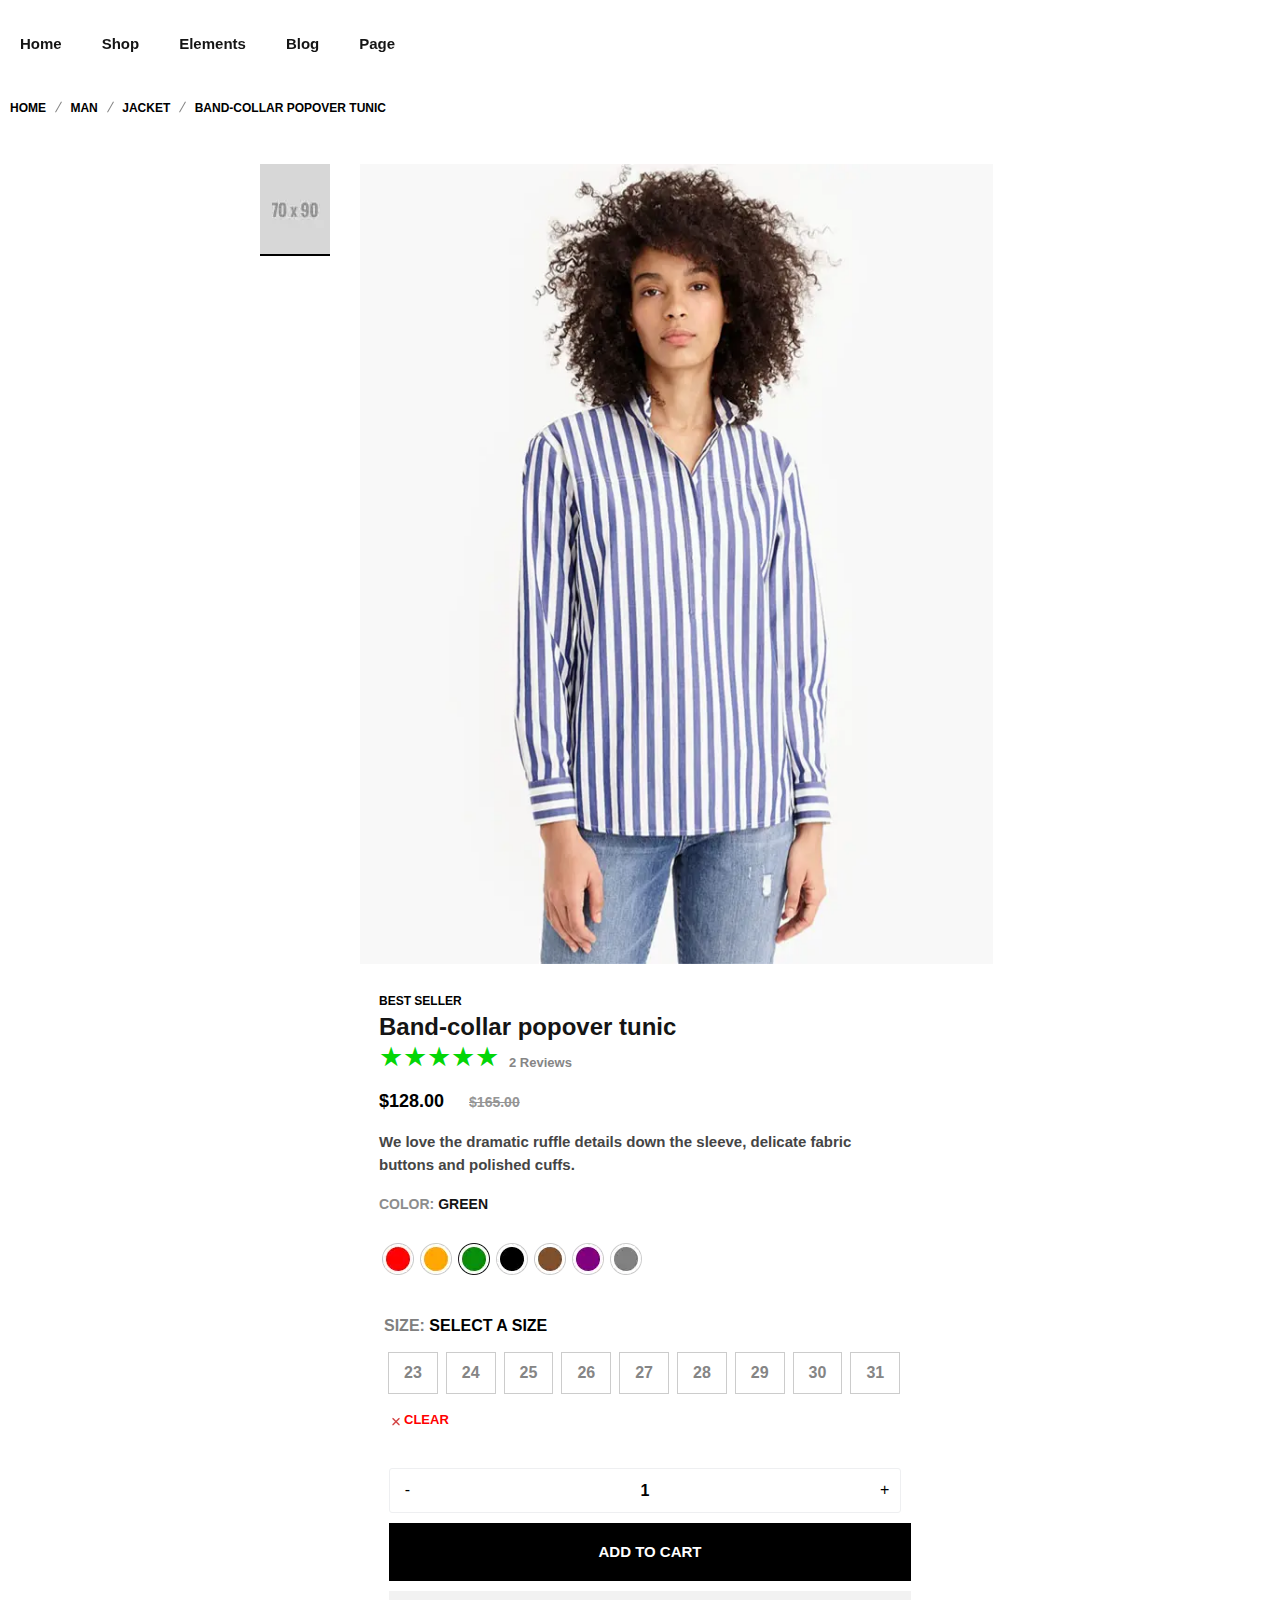
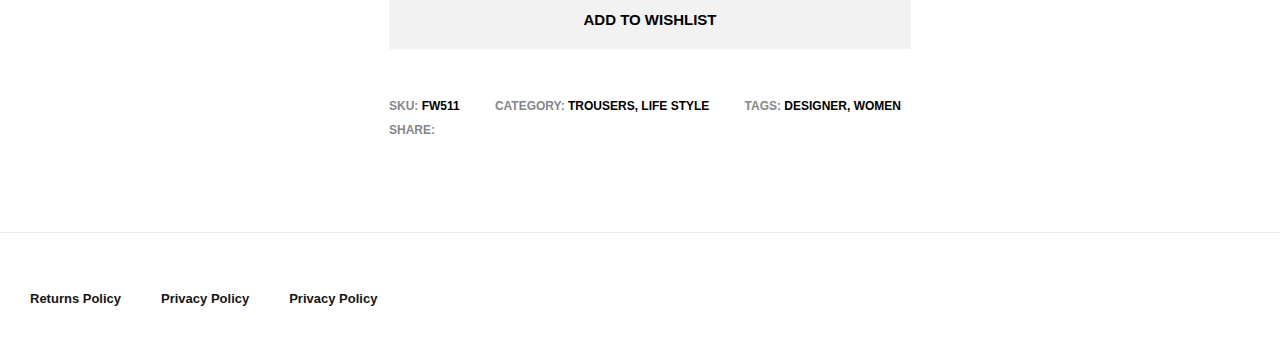
==== catalog.html @ 81c47e36 "Add files via upload" ====
<!DOCTYPE html><html lang="en">	<head>		<meta charset="UTF-8">		<meta name="viewport" content="width=device-width, initial-scale=1.0">		<link rel="stylesheet" href="css/style.min.css">		<link rel="stylesheet" href="/#src/scss/null.scss">				<link rel="stylesheet" href="/#src/scss/swiper.min.css">		<link rel="stylesheet" href="https://unpkg.com/swiper/swiper-bundle.css"><link rel="stylesheet" href="https://unpkg.com/swiper/swiper-bundle.min.css">		<link href="https://fonts.googleapis.com/css2?family=Lora:wght@500&display=swap" rel="stylesheet">		<link href="https://fonts.googleapis.com/css2?family=PT+Sans:ital,wght@1,700&display=swap" rel="stylesheet">		<link href="https://fonts.googleapis.com/css2?family=Kanit:wght@500&display=swap" rel="stylesheet">		<link href="https://fonts.googleapis.com/css2?family=Lora:wght@500&family=Muli&display=swap" rel="stylesheet">		<link href="https://fonts.googleapis.com/css2?family=Bebas+Neue&family=Kanit:wght@500&display=swap" rel="stylesheet">		<link href="https://fonts.googleapis.com/css2?family=PT+Sans:ital,wght@1,700&display=swap" rel="stylesheet">		<link href="https://fonts.googleapis.com/css2?family=Source+Code+Pro:wght@500&display=swap" rel="stylesheet">		<link href="https://fonts.googleapis.com/css2?family=Proza+Libre:wght@600&family=Source+Code+Pro:wght@500&display=swap" rel="stylesheet">		<link href="https://fonts.googleapis.com/css2?family=Proza+Libre:ital,wght@0,600;1,400&family=Source+Code+Pro:wght@500&display=swap" rel="stylesheet">		<link href="https://fonts.googleapis.com/css2?family=Muli:wght@700&display=swap" rel="stylesheet">		<link href="https://fonts.googleapis.com/css2?family=Josefin+Sans:wght@600&display=swap" rel="stylesheet">		<link href="https://fonts.googleapis.com/css2?family=Lato:wght@300&display=swap" rel="stylesheet">		<script src="https://cdn.jsdelivr.net/npm/vue/dist/vue.js"></script>		<title>shop2</title>	</head>	<body>								<main class="main2" >			<header>    <div class="header" id="header">        <div class="header_content _anim-items">            <div class="header_conteiner">                <div data-da="header_icon,4,1050" class="header_burger" >                    <span></span>                    <span></span>                    <span></span>                </div>               <div class="header_list">                                      <nav>                    <div class="menu_title">                        <h1>                            menu                        </h1>                    </div>                    <ul class="list">                        <li ><a href="index.html" class="effect-underline">Home</a></li>                     <li ><a href="#" class="effect-underline">Shop</a></li>                     <li ><a href="#" class="effect-underline">Elements</a></li>                     <li ><a href="#" class="effect-underline">Blog</a></li>                         <li ><a href="#" class="effect-underline">Page</a></li>                                             </ul>                   </nav>               </div>                               <div class="header_icon">                    <div class="img_search btn" data-path="one">                        <picture><source srcset="img/search.webp" type="image/webp"><img src="img/search.png" alt=""></picture>                    </div>                    <div class="img_user">                        <picture><source srcset="img/user.webp" type="image/webp"><img src="img/user.png" alt=""></picture>                    </div>                    <div class="img_bag">                        <a href="_products2.html">                            <picture><source srcset="img/bag.webp" type="image/webp"><img src="img/bag.png" alt=""></picture>                        </a>                    </div>                </div>                <div class="header_logo" >                    <picture><source srcset="img/logo.webp" type="image/webp"><img src="img/logo.png" alt=""></picture>                </div>                                                                                                          </div>                    </div>        <div class="modals">            <div class="modal-overlay">                <div class="modal modal--1" data-target="one">                    <div class="modal_close">                        <picture><source srcset="img/krest.webp" type="image/webp"><img src="img/krest.png" alt=""></picture>                    </div>                    <div class="modal_search">                        <form action="" class="form2">                            <input type="text" class="input2">                            <button type="submit" class="sub_button">                            </button>                        </form>                        <!--<div class="products_sub-item item_modal">                                                 <div class="products_image" id="el1">                                <a href="#32">                                    <picture><source srcset="img/katalog1.webp" type="image/webp"><img src="img/katalog1.jpg" alt=""></picture>                                <div class="products_text">                                    <div class="products_title">                                        <h2>                                            New                                        </h1>                                        <h1>                                            Eye Mesh Boat Shoes                                        </h2>                                        <span>                                            $220.00                                        </span>                                    </div>                                </div>                                                               </a>                            </div>                                                       <div class="products_image" id="el2">                                <a href="">                                    <picture><source srcset="img/katalog2.webp" type="image/webp"><img src="img/katalog2.jpg" alt=""></picture>                                <div class="products_text">                                    <div class="products_title">                                        <h1>                                            Azure Tote                                        </h1>                                        <span>                                            $290.00                                        </span>                                    </div>                                </div>                                                                </a>                            </div>                            <div class="products_image" id="el3">                               <a href="">                                <picture><source srcset="img/katalog4.webp" type="image/webp"><img src="img/katalog4.jpg" alt=""></picture>                                <div class="products_text">                                    <div class="products_title">                                        <h1>                                            Backpack with contrasting buckle                                        </h1>                                        <span>                                            $80.00 – $125.00                                        </span>                                    </div>                                </div>                                                              </a>                            </div>                            <div class="products_image" id="el4">                                <a href="">                                    <picture><source srcset="img/katalog4.webp" type="image/webp"><img src="img/katalog4.jpg" alt=""></picture>                                <div class="products_text">                                    <div class="products_title">                                        <h1>                                            Shirt in organic cotton classic gingham                                        </h1>                                        <span>                                            $290.00                                        </span>                                    </div>                                </div>                                                                </a>                            </div>                            <div class="products_image">                                <a href="">                                    <picture><source srcset="img/katalog5.webp" type="image/webp"><img src="img/katalog5.jpg" alt=""></picture>                                <div class="products_text">                                    <div class="products_title">                                        <h1>                                            Azure Tote                                        </h1>                                        <span>                                            $290.00                                        </span>                                    </div>                                </div>                                                                </a>                            </div>                        </div>                    </div>                </div>            -->                            </div>        </div>    </div></header>														<section >    <div class="products3" id="products2">        <div class="products_content3" id="products_content2">                        <div class="slide_products">                <div class="brand_name" data-da="tovar_description,0,1050">                    <span><a href="">home</a></span>                    <span><a href="">man</a></span>                    <span><a href="">jacket</a></span>                    <span><a href="">Band-collar popover tunic</a></span>                </div>                                                  <div class="swiper-container">                                           <div class="sliders-nav">                            <div class="swiper-wrapper">                                <div class="swiper-slide"><picture><source srcset="img/slide-70x90.webp" type="image/webp"><img src="img/slide-70x90.jpg" alt=""></picture></div>                                <div class="swiper-slide"><picture><source srcset="img/slide-70x90.webp" type="image/webp"><img src="img/slide-70x90.jpg" alt=""></picture></div>                                <div class="swiper-slide"><picture><source srcset="img/slide-70x90.webp" type="image/webp"><img src="img/slide-70x90.jpg" alt=""></picture></div>                                <div class="swiper-slide"><picture><source srcset="img/slide-70x90.webp" type="image/webp"><img src="img/slide-70x90.jpg" alt=""></picture></div>                                <div class="swiper-slide"><picture><source srcset="img/slide-70x90.webp" type="image/webp"><img src="img/slide-70x90.jpg" alt=""></picture></div>                                                           </div>                        </div>                    <div class="slider-main">                        <div class="swiper-wrapper">                            <div class="swiper-slide swiper-slides"><picture><source srcset="img/sliders1.webp" type="image/webp"><img src="img/sliders1.jpg" alt=""></picture></div>                            <div class="swiper-slide swiper-slides"><picture><source srcset="img/sliders1.webp" type="image/webp"><img src="img/sliders1.jpg" alt=""></picture></div>                            <div class="swiper-slide swiper-slides"><picture><source srcset="img/sliders1.webp" type="image/webp"><img src="img/sliders1.jpg" alt=""></picture></div>                            <div class="swiper-slide swiper-slides"><picture><source srcset="img/sliders1.webp" type="image/webp"><img src="img/sliders1.jpg" alt=""></picture></div>                            <div class="swiper-slide swiper-slides"><picture><source srcset="img/sliders1.webp" type="image/webp"><img src="img/sliders1.jpg" alt=""></picture></div>                            <div class="swiper-pagination"></div>                        </div>                    </div>                                    </div>            </div>                        <div class="tovar_description">                <div class="description_best">                    <h1>                        best seller                    </h1>                </div>                                <div class="description_title">                    <h1>Band-collar popover tunic</h1>                </div>                <div class="description_rating">                    <ul class="rating">                        <li class="rating-item" data-rate='1'>                        </li>                        <li class="rating-item" data-rate='2'>                                                    </li>                        <li class="rating-item" data-rate='3'>                                                    </li>                        <li class="rating-item" data-rate='4'>                                                    </li>                        <li class="rating-item" data-rate='5'>                                                    </li>                    </ul>                    <div class="rating_Review">                        <span>                            2 Reviews                        </span>                    </div>                </div>                <div class="description_prace">                    <span>                        $128.00                     </span>                    <span>                        $165.00                    </span>                </div>                <div class="description_op">                    <span>                        We love the dramatic ruffle details down the sleeve, delicate fabric buttons and polished cuffs.                    </span>                </div>                <div class="colors">                    color:                    <div class="colors_content">                        <div class="colors_1" id="color1"> red</div>                        <div class="colors_1 colors_2 " id="color2"> Orange</div>                        <div class="colors_1 colors_3 active" id="color3"> green</div>                        <div class="colors_1 colors_4 " id="color4"> white</div>                        <div class="colors_1 colors_5 " id="color5"> black</div>                        <div class="colors_1 colors_6 " id="color6"> brown</div>                        <div class="colors_1 colors_7 " id="color7"> Violet</div>                        <div class="colors_1 colors_8" id="color8"> gray</div>                    </div>                                           </div>                <div class="description_color">                                                            <nav class="color_list">                        <ul>                            <li>                                <a href="#color2">                                    <div class="color color_2" >                                        <span>                                            <picture><source srcset="img/red.webp" type="image/webp"><img src="img/red.png" alt=""></picture>                                        </span>                                    </div>                                </a>                            </li>                                                        <li>                                <a href="#color3">                                    <div class="color color_3" >                                        <span>                                            <picture><source srcset="img/orange.webp" type="image/webp"><img src="img/orange.png" alt=""></picture>                                        </span>                                    </div>                                </a>                            </li>                                                        <li>                                <a href="#color4">                                    <div class="color color_4" >                                        <span>                                            <picture><source srcset="img/green.webp" type="image/webp"><img src="img/green.png" alt=""></picture>                                        </span>                                    </div>                                </a>                            </li>                                                        <li>                                <a href="#color5">                                    <div class="color color_5" >                                        <span>                                            <picture><source srcset="img/black.webp" type="image/webp"><img src="img/black.png" alt=""></picture>                                        </span>                                    </div>                                </a>                            </li>                                                       <li>                            <a href="#color6">                                <div class="color color_6" >                                    <span>                                        <picture><source srcset="img/brown.webp" type="image/webp"><img src="img/brown.png" alt=""></picture>                                    </span>                                </div>                            </a>                           </li>                                                        <li>                                <a href="#color7">                                    <div class="color color_7" >                                        <span>                                            <picture><source srcset="img/purple.webp" type="image/webp"><img src="img/purple.png" alt=""></picture>                                        </span>                                    </div>                                </a>                            </li>                            <li>                                                            <a href="#color8">                                <div class="color color_8" >                                    <span>                                        <picture><source srcset="img/gray.webp" type="image/webp"><img src="img/gray.png" alt=""></picture>                                    </span>                                </div>                            </a>                            </li>                                                    </ul>                    </nav>                                                                            </div>                <div class="description_size">                    <div class="size_content">                        <div class="size_title">                            <span>                                size:                            </span>                            <span>                                Select a Size                            </span>                        </div>                        <div class="size_colums">                            <div class="size_item">                                <span>                                    23                                </span>                            </div>                            <div class="size_item">                                <span>                                    24                                </span>                            </div>                            <div class="size_item">                                <span>                                    25                                </span>                            </div>                            <div class="size_item">                                <span>                                    26                                </span>                            </div>                            <div class="size_item">                                <span>                                    27                                </span>                            </div>                            <div class="size_item">                                <span>                                    28                                </span>                            </div>                            <div class="size_item">                                <span>                                    29                                </span>                            </div>                            <div class="size_item">                                <span>                                    30                                </span>                            </div>                            <div class="size_item">                                <span>                                    31                                </span>                            </div>                        </div>                        <div class="size_clear">                            <span>                                clear                            </span>                        </div>                    </div>                </div>                <div class="num-block skin-5">                    <div class="num-in">                      <span class="minus dis">-</span>                      <input type="text" class="in-num" value="1" readonly="">                      <span class="plus">+</span>                    </div>                  </div>                  <div class="add">                      <span>                          add to cart                      </span>                  </div>                  <div class="add add2">                      <span>                          add to Wishlist                      </span>                  </div>                  <div class="categoriya">                      <div class="sku">                          <span>                              sku:                          </span>                          <span>                              fw511                          </span>                      </div>                      <div class="category">                          <span>                            category:                          </span>                          <span>                            Trousers, Life style                            </span>                      </div>                      <div class="tag">                          <span>                            tags:                          </span>                          <span>                            Designer, Women                          </span>                      </div>                  </div>                  <div class="social_network">                      <div class="twitter">                          <span>                            share:                                                        </span>                          <picture><source srcset="img/footer_twiter.webp" type="image/webp"><img src="img/footer_twiter.png" alt=""></picture>                          <picture><source srcset="img/icon_facebook.webp" type="image/webp"><img src="img/icon_facebook.png" alt=""></picture>                          <picture><source srcset="img/icon_ins.webp" type="image/webp"><img src="img/icon_ins.png" alt=""></picture>                          <picture><source srcset="img/icon_p.webp" type="image/webp"><img src="img/icon_p.png" alt=""></picture>                      </div>                  </div>            </div>        </div>    </div></section>			<footer>   <div class="footer">       <div class="footer_content">           <div class="footer_conteiner">               <div class="footer_row">                   <div class="footer_nav">                       <nav>                        <ul class="list3">                            <li ><a href="#" class="effect-underline">Returns Policy</a></li>                            <li ><a href="#" class="effect-underline">Privacy Policy</a></li>                            <li ><a href="#" class="effect-underline">Privacy Policy</a></li>                                                      </ul>                       </nav>                   </div>                   <div class="footer_icon">                       <a href=""><picture><source srcset="img/footer_twiter.webp" type="image/webp"><img src="img/footer_twiter.png" alt=""></picture></a>                       <a href=""><picture><source srcset="img/icon_facebook.webp" type="image/webp"><img src="img/icon_facebook.png" alt=""></picture></a>                       <a href=""><picture><source srcset="img/icon_ins.webp" type="image/webp"><img src="img/icon_ins.png" alt=""></picture></a>                       <a href=""><picture><source srcset="img/icon_p.webp" type="image/webp"><img src="img/icon_p.png" alt=""></picture></a>                   </div>                                  </div>           </div>       </div>   </div></footer>		</main>		<a href="#" class="go_to_top"><picture><source srcset="img/arrow_up.webp" type="image/webp"><img src="img/arrow_up.png" alt=""></picture></a>								<script src="https://code.jquery.com/jquery-3.5.1.min.js"></script>		<script src="https://unpkg.com/swiper/swiper-bundle.min.js"></script>				<script src="js/script.min.js"></script>			</body></html>
---- css/style.min.css ----
@charset "UTF-8";body{padding:0;margin:0;color:#000;width:100%}html{margin:0;padding:0;font-family:Roboto,sans-serif}aside,footer,header,nav{display:block}h1,h2{margin:0;padding:0}p{margin:0}img{padding:0;margin:0}section{margin:0;padding:0}li{list-style:none}body.active{overflow:hidden}.footer_conteiner{border-top:.5px solid #eee;max-width:1320px;margin:0 auto}.footer_row{display:-webkit-box;display:-ms-flexbox;display:flex;-webkit-box-pack:justify;-ms-flex-pack:justify;justify-content:space-between;padding:40px 10px}.footer_icon a{padding:0 15px}.list3{display:-webkit-box;display:-ms-flexbox;display:flex;padding:0}.list3 li{padding:0 20px}.list3 a{text-decoration:none;font-size:13px;font-weight:900;color:#151515}.list3 a{position:relative}.slider{position:relative}.slick-slider{overflow:hidden;padding-bottom:20px}.slick-list{overflow:hidden}.slick-track{display:-webkit-box;display:-ms-flexbox;display:flex;-webkit-box-pack:center;-ms-flex-pack:center;justify-content:center;overflow:hidden}.slider_item{position:relative;height:100vh;background-color:#e5e5e3}.slider_text{display:-webkit-box;display:-ms-flexbox;display:flex;-webkit-box-orient:vertical;-webkit-box-direction:normal;-ms-flex-direction:column;flex-direction:column;position:relative;top:40%;max-width:1200px;margin:0 auto;padding:0 15px}.slider_title1{font-size:72px;font-weight:600}.slider_title2{font-size:72px;font-weight:600}.slider_row{font-size:18px;font-weight:600}.slider .slick-dots{position:absolute;display:-webkit-box;display:-ms-flexbox;display:flex;-webkit-box-pack:center;-ms-flex-pack:center;justify-content:center;bottom:40px;margin:0;padding:0;left:50%;right:50%}.slider .slick-dots li{list-style:none;padding:0 10px;font-size:0;-webkit-transition:.4s ease-in-out;-o-transition:.4s ease-in-out;transition:.4s ease-in-out}.slider .slick-dots button{font-size:0;width:4px;height:12px;border-radius:50%;background-color:#fff;border:0;-webkit-transition:.4s ease-in-out;-o-transition:.4s ease-in-out;transition:.4s ease-in-out}.slick-dots li.slick-active button{background-color:#000;-webkit-transition:.4s ease-in-out;-o-transition:.4s ease-in-out;transition:.4s ease-in-out}.photo{position:absolute;max-height:90%;right:5%;max-width:90%;bottom:0}.photo img{max-width:90%;bottom:0;top:0}.marketing.active{-webkit-transform:translateX(0);-ms-transform:translateX(0);transform:translateX(0);-webkit-transition:.2s ease-in-out;-o-transition:.2s ease-in-out;transition:.2s ease-in-out}.marketing{position:absolute;bottom:40px;background:#fff;left:1.8%;-webkit-transform:translateX(-200%);-ms-transform:translateX(-200%);transform:translateX(-200%);-webkit-transition:.2s ease-in-out;-o-transition:.2s ease-in-out;transition:.2s ease-in-out}.marketing_content{display:-webkit-box;display:-ms-flexbox;display:flex;padding:8px}.marketing_icon{display:-webkit-box;display:-ms-flexbox;display:flex;-webkit-box-orient:vertical;-webkit-box-direction:normal;-ms-flex-direction:column;flex-direction:column;-webkit-box-pack:justify;-ms-flex-pack:justify;justify-content:space-between}.marketing_title{display:-webkit-box;display:-ms-flexbox;display:flex;-webkit-box-orient:vertical;-webkit-box-direction:normal;-ms-flex-direction:column;flex-direction:column;padding:10px}.marketing_title h1{font-size:11px;color:#858585;padding-bottom:10px}.marketing_title span:nth-child(2){font-size:15px;color:#151515;font-weight:600}.marketing_title span:nth-child(3){font-size:15px;color:#151515;font-weight:600}.marketing_title span:nth-child(4){font-size:11px;color:#151515;padding-top:10px}.krest{cursor:pointer}.products{padding-top:80px;padding-bottom:40px}.products_nav ul{display:-webkit-box;display:-ms-flexbox;display:flex;-webkit-box-pack:center;-ms-flex-pack:center;justify-content:center}.list2 a{position:relative;cursor:pointer}.list2 .tabs::after{content:'';position:absolute;left:0;display:inline-block;height:1em;width:100%;border-bottom:2px solid;margin-top:7px;opacity:1;-webkit-transition:opacity .35s,-webkit-transform .35s;transition:opacity .35s,-webkit-transform .35s;-o-transition:opacity .35s,transform .35s;transition:opacity .35s,transform .35s;transition:opacity .35s,transform .35s,-webkit-transform .35s;-webkit-transform:scale(1);-ms-transform:scale(1);transform:scale(1);-webkit-transition:.3s ease-in-out;-o-transition:.3s ease-in-out;transition:.3s ease-in-out;opacity:0;-webkit-transform:scale(0,1);-ms-transform:scale(0,1);transform:scale(0,1)}.list2 .tabs.active::after{opacity:1;-webkit-transform:scale(1);-ms-transform:scale(1);transform:scale(1)}.products_nav ul li:nth-child(2){margin:0 25px}.products_nav a{color:#aaa;font-weight:600;text-decoration:none;-webkit-transition:.3s ease-in-out;-o-transition:.3s ease-in-out;transition:.3s ease-in-out}.products_item{display:none;-webkit-transition:.2s ease-in-out;-o-transition:.2s ease-in-out;transition:.2s ease-in-out}.tabs.active{color:#151515;-webkit-transition:.3s ease-in-out;-o-transition:.3s ease-in-out;transition:.3s ease-in-out}.products_item.active{display:block;-webkit-transition:.2s ease-in-out;-o-transition:.2s ease-in-out;transition:.2s ease-in-out}.products_colums{display:-webkit-box;display:-ms-flexbox;display:flex;-webkit-box-pack:center;-ms-flex-pack:center;justify-content:center;max-width:1850px;margin:0 auto}.products_sub-item{display:-webkit-box;display:-ms-flexbox;display:flex}.products_image{position:relative;-webkit-box-flex:0;-ms-flex:0 1 33.333%;flex:0 1 33.333%;margin:20px;cursor:pointer;overflow:hidden}.products_image img{max-width:100%}.products_icon{position:absolute;-webkit-transition:.2s ease-in-out;-o-transition:.2s ease-in-out;transition:.2s ease-in-out;right:0;-webkit-transform:translateY(50px);-ms-transform:translateY(50px);transform:translateY(50px)}.products_title{padding-top:20px}.products_title h1{color:#000;font-size:13px;font-weight:600;padding-bottom:10px}.products_title h2{color:#000;font-size:13px;padding-left:15px;padding-bottom:10px;position:relative}.products_title h2::before{content:"";position:absolute;width:10px;height:10px;background:url(../img/lithing.png);left:0}.products_title span{font-size:13px;font-weight:900;color:#000}.products_image a{text-decoration:none}.products_image:hover .products_icon{-webkit-transform:translateY(-25px);-ms-transform:translateY(-25px);transform:translateY(-25px);right:0;-webkit-transition:.4s ease-in-out;-o-transition:.4s ease-in-out;transition:.4s ease-in-out}.products_image img{max-width:100%}.products_icon img{padding:0 10px}.products_button{display:-webkit-box;display:-ms-flexbox;display:flex;-webkit-box-pack:center;-ms-flex-pack:center;justify-content:center;margin-top:50px}.products_button a{position:relative;color:#858585;font-size:16px;text-decoration:none;font-weight:600}.products_button a::after{content:"";display:block;position:absolute;width:20px;height:22px;background:url(../img/arrow_down.png) no-repeat;top:28px;left:40%}.brands_row{display:-webkit-box;display:-ms-flexbox;display:flex}.brands__column{-webkit-box-flex:0;-ms-flex:0 1 33.333%;flex:0 1 33.333%}.brands__column_b{-webkit-box-flex:0;-ms-flex:0 1 66.666%;flex:0 1 66.666%}.brands_text_j{text-align:center;position:relative;padding:70px 55px;line-height:30px;color:#443a2b;font-size:16px}.brands_text_j h3::after{content:"";position:relative;top:43px;display:none;width:50px;height:1px;background-color:#848789;left:50%;margin:0}.row_title{text-transform:uppercase}.item{height:100%;display:block;position:relative}.item:hover .item__logo{opacity:1;visibility:visible}.item__logo{position:absolute;width:100%;height:100%;top:0;left:0;display:-webkit-box;display:-ms-flexbox;display:flex;-webkit-box-pack:center;-ms-flex-pack:center;justify-content:center;-webkit-box-align:center;-ms-flex-align:center;align-items:center;background-color:rgba(100,194,158,.5);z-index:2;opacity:0;-webkit-transition:.3s ease-in-out;-o-transition:.3s ease-in-out;transition:.3s ease-in-out;visibility:hidden}.item_image{position:absolute;width:100%;height:100%;top:0;left:0}.row_text p{font-family:Lato,sans-serif}.row_text_j{font-family:Lato,sans-serif;text-align:justify}.row_text_j::after{content:"";display:block;margin:0 auto;width:50px;height:1px;background-color:#d7d7d7;text-align:center;margin-top:40px}.brands__image{padding-bottom:37.51%}.shop_footer{text-align:center;background-color:#282f35;padding:95px 0}.shop_footer a{color:#fff;text-decoration:none;padding:17px 66px;border:1px solid #94979a;font-size:14px}.num-block{display:-webkit-box;display:-ms-flexbox;display:flex;-webkit-box-pack:center;-ms-flex-pack:center;justify-content:center;margin-top:40px}.skin-5 .num-in{float:left;vertical-align:middle;position:relative;border:1px solid #eeeff1;border-radius:3px}.num-in{text-align:center;-webkit-box-flex:0;-ms-flex:0 1 100%;flex:0 1 100%;margin-left:10px}.num-in input{text-align:center}.skin-5 .num-in span{font-size:16px;width:20px;display:block;line-height:41px}.skin-5 .num-in span.minus{float:left;text-align:right}.products3{padding-bottom:95px}.skin-5 .num-in input{border:none;height:41px;font-size:16px;font-weight:700;-webkit-box-shadow:none!important;box-shadow:none!important}.skin-5 .num-in span.plus{float:right;text-align:left}.minus{cursor:pointer}.in-num input{text-align:center}.plus{cursor:pointer}.size_clear{margin-top:12px;margin-left:20px}.size_clear span::before{content:"";display:block;width:10px;height:10px;background:url(../img/close.png) no-repeat;position:absolute;left:-12px;top:4.5px}.size_clear span{cursor:pointer;color:red;font-weight:900;position:relative;font-size:13px;text-transform:uppercase}.add{background-color:#000;width:100%;margin-left:10px;text-align:center;margin-right:15px;padding:20px 0;margin-top:10px;cursor:pointer}.add span{color:#fff;text-transform:uppercase;font-weight:600;font-size:15px}.add2{background-color:#f2f2f2}.add2 span{color:#000;font-weight:600}.categoriya{display:-webkit-box;display:-ms-flexbox;display:flex;margin-left:10px;-webkit-box-pack:justify;-ms-flex-pack:justify;justify-content:space-between;padding-top:50px}.sku{font-size:12px;font-weight:900;text-transform:uppercase}.sku span:nth-child(1){color:#848789}.category{font-size:12px;font-weight:900;text-transform:uppercase}.category span:nth-child(1){color:#848789}.tag{font-size:12px;font-weight:900;text-transform:uppercase}.tag span:nth-child(1){color:#848789}.twitter{font-size:12px;font-weight:900;text-transform:uppercase;color:#848789;padding-top:10px}.social_network{margin-left:10px}.twitter img{padding-left:16px}.tovar_conteiner{max-width:1140px;margin:0 auto}.tovar_colums{display:-webkit-box;display:-ms-flexbox;display:flex}.tovar_item{width:320px}.tovar_item2{min-width:0}.menu_katalog{position:relative}.katalog_list{padding:0}.menu__link{position:relative;background-color:#009db1;padding:20px 20px 20px 20px;display:-webkit-box;display:-ms-flexbox;display:flex;-webkit-box-orient:vertical;-webkit-box-direction:normal;-ms-flex-direction:column;flex-direction:column;color:#fff;font-size:30px;font-family:Roboto,sans-serif;font-weight:700;text-transform:uppercase;width:280px;text-decoration:none}.katalog_menu{position:absolute;margin-left:220px;top:30px;-webkit-transition:.2s ease-in-out;-o-transition:.2s ease-in-out;transition:.2s ease-in-out;background-color:#068292;padding:20px 10px}.katalog_menu span:nth-child(1){display:block;position:relative;width:30px;height:2px;background-color:#fff;top:-9px}.katalog_menu span:nth-child(2){display:block;position:relative;width:30px;height:2px;background-color:#fff}.katalog_menu span:nth-child(3){display:block;position:relative;width:30px;height:2px;background-color:#fff;top:9px}.sub-menu__list li:nth-child(1)::before{content:'';display:block;position:absolute;width:20px;height:24px;background:url(../img/arrow_right2.png) no-repeat;margin-left:255px}.sub-menu__list li:nth-child(2)::before{content:'';display:block;position:absolute;width:20px;height:24px;background:url(../img/arrow_right2.png) no-repeat;margin-left:255px}.sub-menu__list li:nth-child(6)::before{content:'';display:block;position:absolute;width:20px;height:24px;background:url(../img/arrow_right2.png) no-repeat;margin-left:255px}.sub-menu__list li:nth-child(8)::before{content:'';display:block;position:absolute;width:20px;height:24px;background:url(../img/arrow_right2.png) no-repeat;margin-left:255px}.sub-menu__list li:nth-child(9)::before{content:'';display:block;position:absolute;width:20px;height:24px;background:url(../img/arrow_right2.png) no-repeat;margin-left:255px}.sub-menu__list{display:none;opacity:0;padding:0;-webkit-transition:.2s ease-in-out;-o-transition:.2s ease-in-out;transition:.2s ease-in-out}.katalog_menu.active span:nth-child(1){-webkit-transform:rotate(45deg);-ms-transform:rotate(45deg);transform:rotate(45deg);-webkit-transition:.2s ease-in-out;-o-transition:.2s ease-in-out;transition:.2s ease-in-out;top:0}.katalog_menu.active span:nth-child(2){-webkit-transform:scale(0);-ms-transform:scale(0);transform:scale(0);-webkit-transition:.2s ease-in-out;-o-transition:.2s ease-in-out;transition:.2s ease-in-out}.katalog_menu.active span:nth-child(3){-webkit-transform:rotate(-45deg);-ms-transform:rotate(-45deg);transform:rotate(-45deg);-webkit-transition:.2s ease-in-out;-o-transition:.2s ease-in-out;transition:.2s ease-in-out;top:-3px}.sub-menu__list.active{display:block;opacity:1;-webkit-transition:.2s ease-in-out;-o-transition:.2s ease-in-out;transition:.2s ease-in-out}.sub-menu__list{background-color:#009db1;width:320px}.sub-menu__list li{padding:16px 23px}.sub-menu__list li{border-bottom:1px solid #1aa7b9}.sub-menu__list li:hover{-webkit-transition:.2s ease-in-out;-o-transition:.2s ease-in-out;transition:.2s ease-in-out;background-color:#098494}.sub-menu__list a{color:#fff;text-decoration:none;font-family:Roboto,sans-serif;font-size:16px}.item{display:none;visibility:hidden;position:absolute;z-index:30;top:0;background-color:#fff;width:300px;-webkit-transition:.3s ease-in-out;-o-transition:.3s ease-in-out;transition:.3s ease-in-out;border:2px solid #009db1;height:100%}.back.active{background-color:rgba(0,0,0,.7);height:100%;position:absolute;width:100%;top:0;opacity:1;-webkit-transition:.3s ease-in-out;-o-transition:.3s ease-in-out;transition:.3s ease-in-out}.sub-menu__list>li:hover .item{display:block;opacity:1;visibility:visible;-webkit-transition:.3s ease-in-out;-o-transition:.3s ease-in-out;transition:.3s ease-in-out;margin-left:293px}.item_row a{padding:22px 30px}.item_row a:hover{background-color:#71c7d3;color:#fff}.item_row a:nth-child(1){padding:22px 30px}.item_row{display:-webkit-box;display:-ms-flexbox;display:flex;-webkit-box-orient:vertical;-webkit-box-direction:normal;-ms-flex-direction:column;flex-direction:column;border-bottom:1px solid #dedede}.item_row a{color:#1ab9ce}.item_tovar{padding:30px 33px}.item_tovar h1{background-color:#fd8424;padding:5px 13px;width:115px;border-radius:15px;color:#fff;font-family:Roboto,sans-serif;text-align:center;text-transform:uppercase}.item_tovar span{font-size:16px;color:#36949f;line-height:26px;font-weight:900}.tovar_icon{margin-top:25px}.tovar_icon span{position:relative;color:#333;font-weight:900;margin-left:75px;top:-10px;font-size:24px}.tovar_icon span::before{content:'';display:block;position:absolute;width:18px;height:18px;background:url(../img/icon_money.png) no-repeat;right:-23px;top:11px}.news_title h1{color:#1aa7b9;font-size:30px;text-transform:uppercase;font-weight:900;padding-top:40px;padding-bottom:35px}.news_text span{color:#fd8424;font-weight:600}.news_text2{display:-webkit-box;display:-ms-flexbox;display:flex;padding-top:18px;padding-bottom:40px}.news_number{padding-right:20px}.news_number h1{font-size:24px;color:#d8d8d8}.news_number span{font-size:24px;color:#d8d8d8}.news_info2 h1{font-size:16px;font-weight:600;color:#333}.number_info span{color:#666}.news_number2 span{font-size:48px;color:#dadada;font-weight:700;padding-right:6px}.reviws_title h1{font-size:30px;color:#dadada;text-transform:uppercase;padding-bottom:30px}.news_info2{display:-webkit-box;display:-ms-flexbox;display:flex}.news_info2 span{padding-left:75px;color:#999;text-transform:uppercase}.news_text3{display:-webkit-box;display:-ms-flexbox;display:flex;background-color:#1ab9ce;padding-top:15px;padding-bottom:10px;padding-left:10px;padding-right:10px;margin-top:12px}.news_text3 span{color:#fff;text-align:left;line-height:1.5;font-size:14px}.tovar_item2{margin-left:20px}.news_number3 span{color:#64deee;font-size:52px;text-transform:uppercase;padding-right:8px;padding-left:13px}.form{position:relative}.form_sub_menu{position:absolute;z-index:2;background:#fff;width:780px;border-bottom:4px solid #fd8424}.form_text{display:-webkit-box;display:-ms-flexbox;display:flex;-webkit-box-pack:justify;-ms-flex-pack:justify;justify-content:space-between}.form_list{padding:0;margin:0;padding-top:25px}.form_list li{padding:22px 40px;font-size:12px}.form_list a{text-decoration:none;color:#999}.form_list a:hover{color:#f68038}.footer_img{overflow:hidden}.footer_img-colums{display:-webkit-box;display:-ms-flexbox;display:flex;overflow:hidden;margin-top:100px}.footer_img_item{-webkit-box-flex:0;-ms-flex:0 1 50%;flex:0 1 50%;background:url(../img/footer_1.jpg) no-repeat;background-position:center;background-size:cover;padding-bottom:20%;overflow:hidden}.footer_item2{background:url(../img/footer_2.jpg) no-repeat;background-position:center;background-size:cover;padding-bottom:20%;overflow:hidden}.footer_img_title{position:relative;text-align:center;top:40%}.footer_img_title h1{font-size:48px;color:#fff}.footer_img_title a{font-size:15px;font-weight:600}.footer_img_title a{position:relative;color:#fff;text-decoration:none;top:30px}.services_content{background-color:#2f343a}.services_conteiner{max-width:1090px;margin:0 auto;padding-top:139px}.services_title h1{font-weight:600;font-family:Roboto,sans-serif;color:#fff;padding-bottom:40px;font-size:40px}.services_title h1::before{content:'';display:block;position:absolute;width:90px;height:6px;background-color:#c8a35f;margin-top:-40px}.services_colums{display:-webkit-box;display:-ms-flexbox;display:flex;-ms-flex-wrap:wrap;flex-wrap:wrap;-webkit-box-pack:center;-ms-flex-pack:center;justify-content:center}.services_item{max-width:276px;padding:55px 42px;padding-bottom:35px;text-align:center;border:1px solid #2f343a;background-color:#393f47}.services_item:hover{background-color:#c8a35f;-webkit-transition:.3s;-o-transition:.3s;transition:.3s}.services_item:hover .services_item-image img{opacity:0}.services_item:hover .services_item-image2{display:block;-webkit-transition:.3s;-o-transition:.3s;transition:.3s;opacity:1;visibility:visible;padding:20px;transition:.3s;border-radius:50%;margin-left:56px;margin-top:-20px;background-color:#fff}.services_item_title h1{font-weight:600;font-family:Roboto,sans-serif;color:#fff;margin-top:30px}.services_item-image2{position:absolute;margin-left:78px;opacity:0;visibility:hidden}.company_content{background-color:#2f343a}.company_conteiner{max-width:1200px;margin:0 auto;background-repeat:no-repeat;background-image:url(../img/block.jpg);background-position:center;padding-top:160px;padding-bottom:160px}.company_colums{display:-webkit-box;display:-ms-flexbox;display:flex;-webkit-box-pack:center;-ms-flex-pack:center;justify-content:center}.company_item{-webkit-box-flex:0;-ms-flex:0 1 50%;flex:0 1 50%}.company_row{padding:0 60px 0 60px;margin-top:65px}.company_title h1{font-weight:600;font-family:Roboto,sans-serif;color:#fff;text-transform:uppercase;font-size:40px}.company_title h1::before{content:'';display:block;position:absolute;width:90px;height:6px;background-color:#c8a35f;margin-top:-40px}.company_text p{font-family:Roboto,sans-serif;color:#fff;font-size:16px;font-weight:400;font-style:normal;line-height:23px;margin-top:20px}.col{display:-webkit-box;display:-ms-flexbox;display:flex;background-color:#fff;border:.1px solid #c8a35f;-webkit-box-sizing:border-box;box-sizing:border-box;width:200px}.company_item-col{display:-webkit-box;display:-ms-flexbox;display:flex;-ms-flex-wrap:wrap;flex-wrap:wrap;max-width:600px}.col_row{margin:0 auto;text-align:center;padding:32px 0}.col_number span{font-size:64px;font-weight:600;font-family:Roboto,sans-serif;text-transform:uppercase}.col_text span{font-size:18px;font-weight:500;font-family:Roboto,sans-serif;text-transform:uppercase}.col_text2 span{font-size:12px;font-weight:600;font-family:Roboto,sans-serif;text-transform:uppercase}.col_image{background:url(../img/car_image.jpg) 0 0 no-repeat;background-size:cover;width:200px;height:auto;-o-object-fit:cover;object-fit:cover}.email_content{display:-webkit-box;display:-ms-flexbox;display:flex;max-width:1800px;margin:0 auto;padding-bottom:40px}.email_conteiner{display:-webkit-box;display:-ms-flexbox;display:flex;-webkit-box-flex:0;-ms-flex:0 1 50%;flex:0 1 50%;padding:40px 0}.conteiner1{-webkit-box-pack:justify;-ms-flex-pack:justify;justify-content:space-between;max-width:420px;margin:0 auto}.conteiner2{-webkit-box-orient:vertical;-webkit-box-direction:normal;-ms-flex-direction:column;flex-direction:column;padding:0}.email_row{position:relative;display:-webkit-box;display:-ms-flexbox;display:flex;-webkit-box-orient:vertical;-webkit-box-direction:normal;-ms-flex-direction:column;flex-direction:column;padding:20px}.email_row span{font-size:13px;padding-bottom:23px;color:#6a6a6a;font-weight:600}.email_row h1{font-size:16px;padding-bottom:40px;font-weight:700;color:#151515}.email_title h1{font-size:18px;color:#151515;font-weight:700;padding:0}.row2{padding:0;padding-top:60px;padding-left:20px}.email_title h2{font-size:16px;color:#838383;font-weight:700}.email_title h1{padding-bottom:50px}.email_title h2{padding-bottom:30px}form{padding-left:20px;padding-bottom:30px}.input{border:0;border-bottom:2px solid #151515;background:0 0;width:60%}.submit{border:0;background:0 0;cursor:pointer;border-bottom:2px solid #151515;font-weight:600}.email_down span{font-weight:600;padding-left:20px}.products_content3{max-width:1820px;margin:0 auto;display:-webkit-box;display:-ms-flexbox;display:flex;-webkit-box-pack:space-evenly;-ms-flex-pack:space-evenly;justify-content:space-evenly;padding-top:98px}.swiper-container{display:-webkit-box;display:-ms-flexbox;display:flex;margin-top:48px}.brand_name span{font-size:12px;color:#858585;line-height:1.2;text-transform:uppercase;padding:0 10px;position:relative;font-weight:600}.brand_name span::after{content:"";display:block;position:absolute;width:1px;height:12px;background:#858585;-webkit-transform:rotate(30deg);-ms-transform:rotate(30deg);transform:rotate(30deg);top:0;left:-2.5px}.brand_name span:nth-child(1)::after{display:none}.sliders-nav{overflow:hidden;width:100px;-ms-flex-negative:0;flex-shrink:0;max-height:500px}.sliders-nav .swiper-slide{height:100px;width:100px}.sliders-nav .swiper-slide img{max-height:100%}.sliders-nav .swiper-slide.swiper-slide-thumb-active img{border-bottom:2px solid #000}.slider-main{overflow:hidden;height:800px;max-width:660px}.swiper-slide{cursor:pointer}.swiper-slides img{max-width:100%;max-height:100%;-webkit-box-flex:0;-ms-flex:0 1 100%;flex:0 1 100%}.description_color{display:-webkit-box;display:-ms-flexbox;display:flex}.description_best h1{font-size:12px;font-weight:900;padding-bottom:5px;text-transform:uppercase}.colors_1{color:#151515;font-weight:600;padding-left:4px;font-size:14px}.colors{color:#8d8d8d}.colors{padding:20px 0;font-size:14px;font-weight:600;text-transform:uppercase}.colors{display:-webkit-box;display:-ms-flexbox;display:flex}.description_op span{color:#454545;font-size:15px;line-height:1.538;text-align:left;font-weight:600}.tovar_description{max-width:522px}.colors_1.active{display:none}.description_size{padding-top:27px;padding-left:5px}.size_title span:nth-child(1){font-size:16px;text-transform:uppercase;font-weight:600;color:grey}.size_title span:nth-child(2){font-size:16px;text-transform:uppercase;font-weight:600;color:#000}.tovar_description{display:-webkit-box;display:-ms-flexbox;display:flex;-webkit-box-orient:vertical;-webkit-box-direction:normal;-ms-flex-direction:column;flex-direction:column;-webkit-box-pack:center;-ms-flex-pack:center;justify-content:center}.description_title h1{font-size:24px;color:#151515}.description_prace{padding:18px 0}.description_prace span:nth-child(1){font-size:18px;font-weight:700}.tovar_description{padding-top:30px}.description_prace span:nth-child(2){color:#959595;text-decoration:line-through;padding-left:20px;font-size:14px;font-weight:600}.rating{display:-webkit-box;display:-ms-flexbox;display:flex;padding:0;margin:0}.rating-item{cursor:pointer;font-size:1.7em;color:#03d607}.color_list ul{padding:0;display:-webkit-box;display:-ms-flexbox;display:flex}.rating-item::before{content:'\2605'}.rating-item.active~.rating-item::before{content:"\2606"}.color span .active{width:100px;border:2.5px solid gray}.colors_1{display:none}.colors_1.active{display:block}.description_rating{display:-webkit-box;display:-ms-flexbox;display:flex}.rating_Review{padding-top:12px;padding-left:10px}.rating_Review span{font-size:13px;color:#858585;line-height:1.2;font-weight:600}.brand_name a{text-decoration:none;color:#000;font-weight:600}.size_colums{display:-webkit-box;display:-ms-flexbox;display:flex;padding-top:13px}.size_item{border:1px solid #ccc;padding:11px 15px;margin:4px;cursor:pointer}.size_item span{color:#858585;font-weight:600}.size_item.active{border:1px solid #000;-webkit-transition:.2s ease-in-out;-o-transition:.2s ease-in-out;transition:.2s ease-in-out}.size_item.active span{color:#000;-webkit-transition:.2s ease-in-out;-o-transition:.2s ease-in-out;transition:.2s ease-in-out}.swiper-slide .swiper-slide-active{border-bottom:3px solid #000}.color_list ul{margin:8px 0}.swiper-pagination{display:none}#selectBackground{background:#000;width:187px;height:37px}#selectBackground>p{margin:0;padding:0;padding-top:3px;padding-left:6px;float:left;color:#fff;font-size:24px;font-weight:700}#selectBackground ul{margin:0;padding:0;padding-top:10px;margin-left:90px}#selectBackground ul li{float:left;list-style-type:none;position:relative;margin-left:10px}#selectBackground ul li a{background:red url(../images/select_bg_unactive.png) no-repeat;display:block;width:16px;height:16px}#selectBackground ul li a.active{background:#ff0 url(../images/select_bg_active.png) no-repeat}.slider_tovar_item{display:-webkit-box;display:-ms-flexbox;display:flex}.container{width:50%;padding:10px}.content{position:relative;width:90%;max-width:400px;margin:auto;overflow:hidden;cursor:pointer;border:1px solid #f5f5f5;padding:15px}.content .content-overlay{background:rgba(0,0,0,.7);position:absolute;left:0;top:0;bottom:0;right:0;opacity:0;-webkit-transition:all .4s ease-in-out 0s;-o-transition:all .4s ease-in-out 0s;transition:all .4s ease-in-out 0s;border:5px solid #f68038}.content:hover .content-overlay{opacity:1}.content-image{width:100%}.content-details{position:absolute;text-align:center;padding-left:1em;padding-right:1em;width:100%;top:50%;left:50%;opacity:0;-webkit-transform:translate(-50%,-50%);-ms-transform:translate(-50%,-50%);transform:translate(-50%,-50%);-webkit-transition:all .3s ease-in-out 0s;-o-transition:all .3s ease-in-out 0s;transition:all .3s ease-in-out 0s}.content:hover .content-details{top:50%;left:50%;opacity:1}.content:hover .tovar_info{opacity:0}.content:hover .item_icon{opacity:0}.item_icon{display:-webkit-box;display:-ms-flexbox;display:flex;-webkit-box-pack:justify;-ms-flex-pack:justify;justify-content:space-between}.fadeIn-bottom{top:80%}.fadeIn-top{top:20%}.fadeIn-left{left:20%}.fadeIn-right{left:80%}.tovar_info h1{font-size:16px;color:#36949f;text-decoration:none;font-weight:700}.tovar_info h2{font-size:16px;color:#36949f;text-decoration:none}.tovar_info{padding-top:30px}.item_icon h1{font-size:24px}.content_text{text-align:left;padding:20px}.content_text h1{font-size:16px}.content_text h2{font-size:16px}.item_icon{padding-top:32px}.money h1{text-align:right}.main{width:100%;height:100%;overflow-x:hidden}.main-screen{-webkit-box-flex:1;-ms-flex:1 0 100%;flex:1 0 100%;position:relative}.main-screen__bg{position:absolute;width:100%;height:100%;top:0;left:0}.ibg{background-repeat:no-repeat;background-size:cover;background-position:center}.ibg img{display:none}.header_burger{display:none;cursor:pointer;margin-top:7px;-webkit-transition:.2s ease-in-out;-o-transition:.2s ease-in-out;transition:.2s ease-in-out}.header_burger span:nth-child(1){display:block;position:relative;width:30px;height:2px;background-color:#000;top:-9px;-webkit-transition:.2s ease-in-out;-o-transition:.2s ease-in-out;transition:.2s ease-in-out}.header_burger span:nth-child(2){display:block;position:relative;width:20px;height:2px;background-color:#000;-webkit-transition:.2s ease-in-out;-o-transition:.2s ease-in-out;transition:.2s ease-in-out}.header_burger span:nth-child(3){display:block;position:relative;width:30px;height:2px;background-color:#000;top:9px;-webkit-transition:.2s ease-in-out;-o-transition:.2s ease-in-out;transition:.2s ease-in-out}.header_burger.active span:nth-child(1){-webkit-transform:rotate(45deg);-ms-transform:rotate(45deg);transform:rotate(45deg);-webkit-transition:.2s ease-in-out;-o-transition:.2s ease-in-out;transition:.2s ease-in-out;top:0;background-color:#000}.header_burger.active span:nth-child(2){-webkit-transform:scale(0);-ms-transform:scale(0);transform:scale(0);-webkit-transition:.2s ease-in-out;-o-transition:.2s ease-in-out;transition:.2s ease-in-out;background-color:#000}.header_burger.active span:nth-child(3){-webkit-transform:rotate(-45deg);-ms-transform:rotate(-45deg);transform:rotate(-45deg);-webkit-transition:.2s ease-in-out;-o-transition:.2s ease-in-out;transition:.2s ease-in-out;top:-3px;background-color:#000}.header_conteiner{position:fixed;display:-webkit-box;display:-ms-flexbox;display:flex;-webkit-box-pack:justify;-ms-flex-pack:justify;justify-content:space-between;width:100%;-webkit-transition:.4s;-o-transition:.4s;transition:.4s;margin:0 auto;padding:35px 0;z-index:4}.header_logo{position:absolute;left:50%;margin-right:-50%;-webkit-transform:translate(-50%,0);-ms-transform:translate(-50%,0);transform:translate(-50%,0);top:0;padding:30px 0;-webkit-transition:.4s;-o-transition:.4s;transition:.4s}.header_icon{display:-webkit-box;display:-ms-flexbox;display:flex}.header_conteiner.slick{background:#000}.header_conteiner.active{-webkit-box-shadow:0 0 10px rgba(0,0,0,.5);box-shadow:0 0 10px rgba(0,0,0,.5);-webkit-transition:.4s;-o-transition:.4s;transition:.4s;padding:20px 0;background:#fff}.header_logo.active{padding:20px 0;-webkit-transition:.4s;-o-transition:.4s;transition:.4s}.list{display:-webkit-box;display:-ms-flexbox;display:flex;padding:0;margin:0}.list li{margin:0 20px}.list a{text-decoration:none;color:#151515;font-size:15px;font-weight:600}.header_icon img{cursor:pointer}.img_search{padding:0 10px}.img_user{padding:0 10px}.img_bag{padding:0 10px}.list a{position:relative}a.effect-underline:after{content:'';position:absolute;left:0;display:inline-block;height:1em;width:100%;border-bottom:2px solid;margin-top:7px;opacity:0;-webkit-transition:opacity .35s,-webkit-transform .35s;transition:opacity .35s,-webkit-transform .35s;-o-transition:opacity .35s,transform .35s;transition:opacity .35s,transform .35s;transition:opacity .35s,transform .35s,-webkit-transform .35s;-webkit-transform:scale(0,1);-ms-transform:scale(0,1);transform:scale(0,1)}a.effect-underline:hover:after{opacity:1;-webkit-transform:scale(1);-ms-transform:scale(1);transform:scale(1)}.menu_title{display:none}.brands_body{max-width:1850px;margin:0 auto;padding-top:10px}.brands_colums{display:-webkit-box;display:-ms-flexbox;display:flex}.brands_item{display:-webkit-box;display:-ms-flexbox;display:flex;-webkit-box-orient:vertical;-webkit-box-direction:normal;-ms-flex-direction:column;flex-direction:column;-webkit-box-pack:right;-ms-flex-pack:right;justify-content:right;position:relative;-webkit-box-flex:0;-ms-flex:0 1 35.555%;flex:0 1 35.555%;background:url(../img/photo1.jpg) no-repeat;background-size:cover;background-position:center;margin:8px;padding-bottom:10%;border-radius:5px;overflow:hidden}.item2{background:url(../img/photo2.jpg) no-repeat;background-size:cover;background-position:center}.item3{background:url(../img/photo3.jpg) no-repeat;background-size:cover;background-position:center}.brand_text{position:relative;top:28%;left:12%}.brands_title1 h1{font-size:36px}.brands_title2 h1{font-size:36px}.list2{padding:0}.brand_text .list2 li{margin:0}.brand_text .list2 a{position:relative;color:#000;font-weight:600;text-decoration:none}.go_to_top{opacity:0;position:fixed;bottom:65px;right:35px;z-index:50;background-color:#fff;border-radius:50%;padding:13px 18px;-webkit-box-shadow:0 5px 30px 0 rgba(0,0,0,.1);box-shadow:0 5px 30px 0 rgba(0,0,0,.1);-webkit-transition:opacity .15s linear;-o-transition:opacity .15s linear;transition:opacity .15s linear}.go_to_top.active{opacity:1}.modal-overlay{position:fixed;left:0;top:0;right:0;bottom:0;background-color:rgba(0,0,0,.7);display:-webkit-box;display:-ms-flexbox;display:flex;-webkit-box-pack:center;-ms-flex-pack:center;justify-content:center;height:100vh;width:100%;opacity:0;visibility:hidden;-webkit-transition:all .3s ease-in-out;-o-transition:all .3s ease-in-out;transition:all .3s ease-in-out;z-index:50}.modal{display:-webkit-box;display:-ms-flexbox;display:flex;-webkit-box-pack:center;-ms-flex-pack:center;justify-content:center;display:none;position:relative}.modal-overlay--visible{opacity:1;visibility:visible;-webkit-transition:all .3s ease-in-out;-o-transition:all .3s ease-in-out;transition:all .3s ease-in-out}.modal--visible{display:block}.modal_title{padding:15px;margin-left:15px}.modal_title h1{font-size:20px;font-weight:600}.modal{background:#fff;width:68%;height:17%;top:30px;border-radius:25px}.form2{margin-top:30px;background:0 0;border:none;display:-webkit-box;display:-ms-flexbox;display:flex;-webkit-box-pack:center;-ms-flex-pack:center;justify-content:center;-webkit-box-align:center;-ms-flex-align:center;align-items:center}.input2{border:0;border-bottom:3px solid #eee;padding-top:20px;width:93%;font-size:20px}.form2{padding:0}.sub_button{position:relative;background:0 0;border:0}.sub_button::before{content:"";display:block;position:absolute;width:15px;height:15px;background:url(../img/search.png) no-repeat;left:0;top:-6px}.modal_close{position:absolute;right:0;top:8px;padding-right:15px;cursor:pointer}.item_modal{display:none}.item_modal.active{display:block;display:-webkit-box;display:-ms-flexbox;display:flex}.item_modal{background:#fff}@media (max-width:1300px){.products_content3{-webkit-box-orient:vertical;-webkit-box-direction:normal;-ms-flex-direction:column;flex-direction:column;-webkit-box-pack:center;-ms-flex-pack:center;justify-content:center;margin:0 auto}.swiper-container{display:-webkit-box;display:-ms-flexbox;display:flex;-webkit-box-pack:center;-ms-flex-pack:center;justify-content:center}.tovar_description{margin:0 auto}}@media (max-width:1200px){.photo{display:none}}@media (max-width:1179px){.products_colums{-webkit-box-align:center;-ms-flex-align:center;align-items:center}.products_sub-item{-ms-flex-wrap:wrap;flex-wrap:wrap}.products_image{-webkit-box-flex:0;-ms-flex:0 1 21%;flex:0 1 21%}}@media (max-width:1140px){.tovar_conteiner{max-width:1000px}.slider_tovar_item{-ms-flex-wrap:wrap;flex-wrap:wrap}}@media (max-width:1100px){.brands_row{-webkit-box-orient:vertical;-webkit-box-direction:normal;-ms-flex-direction:column;flex-direction:column}.item{height:auto;padding-bottom:50%}.item{height:100%;padding-bottom:0}.company_colums{-ms-flex-wrap:wrap;flex-wrap:wrap}.company_row{padding-left:60px}}@media (max-width:1050px){.header_list{position:absolute;left:0;height:100%;top:0;bottom:0;-webkit-transition:.4s ease-in-out;-o-transition:.4s ease-in-out;transition:.4s ease-in-out;z-index:3;-webkit-transform:translateX(-200%);-ms-transform:translateX(-200%);transform:translateX(-200%);width:90%;background:#fff}.header_logo{left:127px}.menu_title{display:block;text-align:center;text-transform:uppercase;padding-top:25px;padding-bottom:25px}.header_burger{position:absolute;left:15px;z-index:60}.list{border-top:1px solid #000;-webkit-box-orient:vertical;-webkit-box-direction:normal;-ms-flex-direction:column;flex-direction:column;background:#fff;padding:30px;text-align:center}.list li{padding:10px}.list a{font-size:20px}.header_conteiner{-webkit-box-pack:end;-ms-flex-pack:end;justify-content:flex-end}.header_burger{display:block}.header_list.active{-webkit-transition:.4s ease-in-out;-o-transition:.4s ease-in-out;transition:.4s ease-in-out;-webkit-transform:translateX(0);-ms-transform:translateX(0);transform:translateX(0)}.brands_colums{-webkit-box-orient:vertical;-webkit-box-direction:normal;-ms-flex-direction:column;flex-direction:column}.brands_item{-webkit-box-flex:0;-ms-flex:0 1 50%;flex:0 1 50%}.brand_text{margin-top:30px}}@media (max-width:1000px){.tovar_conteiner{max-width:990px}}@media (max-width:999px){.products_image{-webkit-box-flex:0;-ms-flex:0 1 29%;flex:0 1 29%}}@media (max-width:970px){.footer_img-colums{-ms-flex-wrap:wrap;flex-wrap:wrap;margin-top:45px}.footer_img_item{-webkit-box-flex:0;-ms-flex:0 1 100%;flex:0 1 100%}.footer_img_title{top:25%;padding-bottom:30px}}@media (max-width:925px){.products_sub-item{-webkit-box-pack:center;-ms-flex-pack:center;justify-content:center;margin:0 auto}.products_image{-webkit-box-flex:0;-ms-flex:0 1 40%;flex:0 1 40%;right:0}}@media (max-width:828px){.company_item{-webkit-box-flex:0;-ms-flex:0 1 100%;flex:0 1 100%}.company_item-col{margin:0 auto;padding-top:20px}}@media (max-width:800px){.tovar_colums{-webkit-box-orient:vertical;-webkit-box-direction:normal;-ms-flex-direction:column;flex-direction:column;-webkit-box-pack:center;-ms-flex-pack:center;justify-content:center;margin:0 auto}.tovar_item{width:100%}.menu__link{width:100%}.menu_katalog{width:100%}.katalog_menu{right:60px}.menu_link_text{display:-webkit-box;display:-ms-flexbox;display:flex;-webkit-box-orient:vertical;-webkit-box-direction:normal;-ms-flex-direction:column;flex-direction:column}.tovar_item{-webkit-box-pack:center;-ms-flex-pack:center;justify-content:center}.news{padding-left:10px;padding-right:10px}}@media (max-width:780px){.email_content{-webkit-box-orient:vertical;-webkit-box-direction:normal;-ms-flex-direction:column;flex-direction:column;-webkit-box-pack:center;-ms-flex-pack:center;justify-content:center}.conteiner2{-webkit-box-pack:center;-ms-flex-pack:center;justify-content:center;max-width:420px;margin:0 auto;padding:5px}}@media (max-width:682px){.modal{width:100%}.sub_button::before{content:"";display:block;position:absolute;width:15px;height:15px;background:url(../img/search.png) no-repeat;left:-10px;top:-6px}}@media (max-width:650px){.slider_tovar_item{-webkit-box-pack:center;-ms-flex-pack:center;justify-content:center}.tovar_item2{margin:0}}@media screen and (max-width:640px){.container{display:block;width:85%}}@media (max-width:620px){.sub-menu__list{width:100%}.sub-menu__list li:nth-child(1)::before{content:'';display:block;position:absolute;width:20px;height:24px;background:url(../img/arrow_right2.png) no-repeat;right:15px}.sub-menu__list li:nth-child(2)::before{content:'';display:block;position:absolute;width:20px;height:24px;background:url(../img/arrow_right2.png) no-repeat;right:15px}.sub-menu__list li:nth-child(6)::before{content:'';display:block;position:absolute;width:20px;height:24px;background:url(../img/arrow_right2.png) no-repeat;right:15px}.sub-menu__list li:nth-child(8)::before{content:'';display:block;position:absolute;width:20px;height:24px;background:url(../img/arrow_right2.png) no-repeat;right:15px}.sub-menu__list li:nth-child(9)::before{content:'';display:block;position:absolute;width:20px;height:24px;background:url(../img/arrow_right2.png) no-repeat;right:15px}}@media (max-width:600px){.footer_row{-webkit-box-orient:vertical;-webkit-box-direction:normal;-ms-flex-direction:column;flex-direction:column;-webkit-box-pack:center;-ms-flex-pack:center;justify-content:center}.footer_icon{margin:0 auto;padding:10px 0}}@media (max-width:570px){.footer_img_title h1{font-size:40px}}@media (max-width:560px){.products_image{-webkit-box-flex:0;-ms-flex:0 1 70%;flex:0 1 70%}.products_nav ul{-webkit-box-orient:vertical;-webkit-box-direction:normal;-ms-flex-direction:column;flex-direction:column}.products_nav ul li:nth-child(2){margin:0}.products{padding-top:20px}.products_nav ul li{text-align:center;font-size:20px;padding:20px 10px}}@media (max-width:550px){.slider_title1{font-size:50px}.slider_title2{font-size:50px}.slider_text{text-align:center;top:30%}}@media (max-width:540px){.services_title h1{padding-left:20px}.services_item_title h1{text-align:center;padding:0 0}}@media (max-width:505px){.size_colums{-ms-flex-wrap:wrap;flex-wrap:wrap}.sliders-nav{display:none}.tovar_description{margin:5px}.num-in{margin-left:0}.add{margin-left:0}.swiper-slides img{width:100%;max-width:100%;height:100%}.products_content3{padding-top:30px}.slider-main{height:480px}.swiper-slides{-webkit-box-flex:1;-ms-flex:1 1 100%;flex:1 1 100%}.swiper-pagination{display:block;bottom:5px;margin-left:6px}.swiper-pagination-bullet{margin:5px;background-color:#000}}@media (max-width:460px){.tovar_katalog{left:0}.company_row{padding:0 10px}.company_conteiner{padding-top:45px}}@media (max-width:390px){.products_image{-webkit-box-flex:0;-ms-flex:0 1 100%;flex:0 1 100%}}@media (max-width:380px){.company_row{padding:0 20px 0 20px}.col{width:180px}}.webp .products_title h2::before{background:url(../img/lithing.webp)}.webp .products_button a::after{background:url(../img/arrow_down.webp) no-repeat}.webp .size_clear span::before{background:url(../img/close.webp) no-repeat}.webp .sub-menu__list li:nth-child(1)::before{background:url(../img/arrow_right2.webp) no-repeat}.webp .sub-menu__list li:nth-child(2)::before{background:url(../img/arrow_right2.webp) no-repeat}.webp .sub-menu__list li:nth-child(6)::before{background:url(../img/arrow_right2.webp) no-repeat}.webp .sub-menu__list li:nth-child(8)::before{background:url(../img/arrow_right2.webp) no-repeat}.webp .sub-menu__list li:nth-child(9)::before{background:url(../img/arrow_right2.webp) no-repeat}.webp .tovar_icon span::before{background:url(../img/icon_money.webp) no-repeat}.webp .footer_img_item{background:url(../img/footer_1.webp) no-repeat}.webp .footer_item2{background:url(../img/footer_2.webp) no-repeat}.webp .company_conteiner{background-image:url(../img/block.webp)}.webp .col_image{background:url(../img/car_image.webp) 0 0 no-repeat}.webp #selectBackground ul li a{background:red url(../images/select_bg_unactive.webp) no-repeat}.webp #selectBackground ul li a.active{background:#ff0 url(../images/select_bg_active.webp) no-repeat}.webp .brands_item{background:url(../img/photo1.webp) no-repeat}.webp .item2{background:url(../img/photo2.webp) no-repeat}.webp .item3{background:url(../img/photo3.webp) no-repeat}.webp .sub_button::before{background:url(../img/search.webp) no-repeat}@media (max-width:682px){.webp .sub_button::before{background:url(../img/search.webp) no-repeat}}@media (max-width:620px){.webp .sub-menu__list li:nth-child(1)::before{background:url(../img/arrow_right2.webp) no-repeat}}@media (max-width:620px){.webp .sub-menu__list li:nth-child(2)::before{background:url(../img/arrow_right2.webp) no-repeat}}@media (max-width:620px){.webp .sub-menu__list li:nth-child(6)::before{background:url(../img/arrow_right2.webp) no-repeat}}@media (max-width:620px){.webp .sub-menu__list li:nth-child(8)::before{background:url(../img/arrow_right2.webp) no-repeat}}@media (max-width:620px){.webp .sub-menu__list li:nth-child(9)::before{background:url(../img/arrow_right2.webp) no-repeat}}
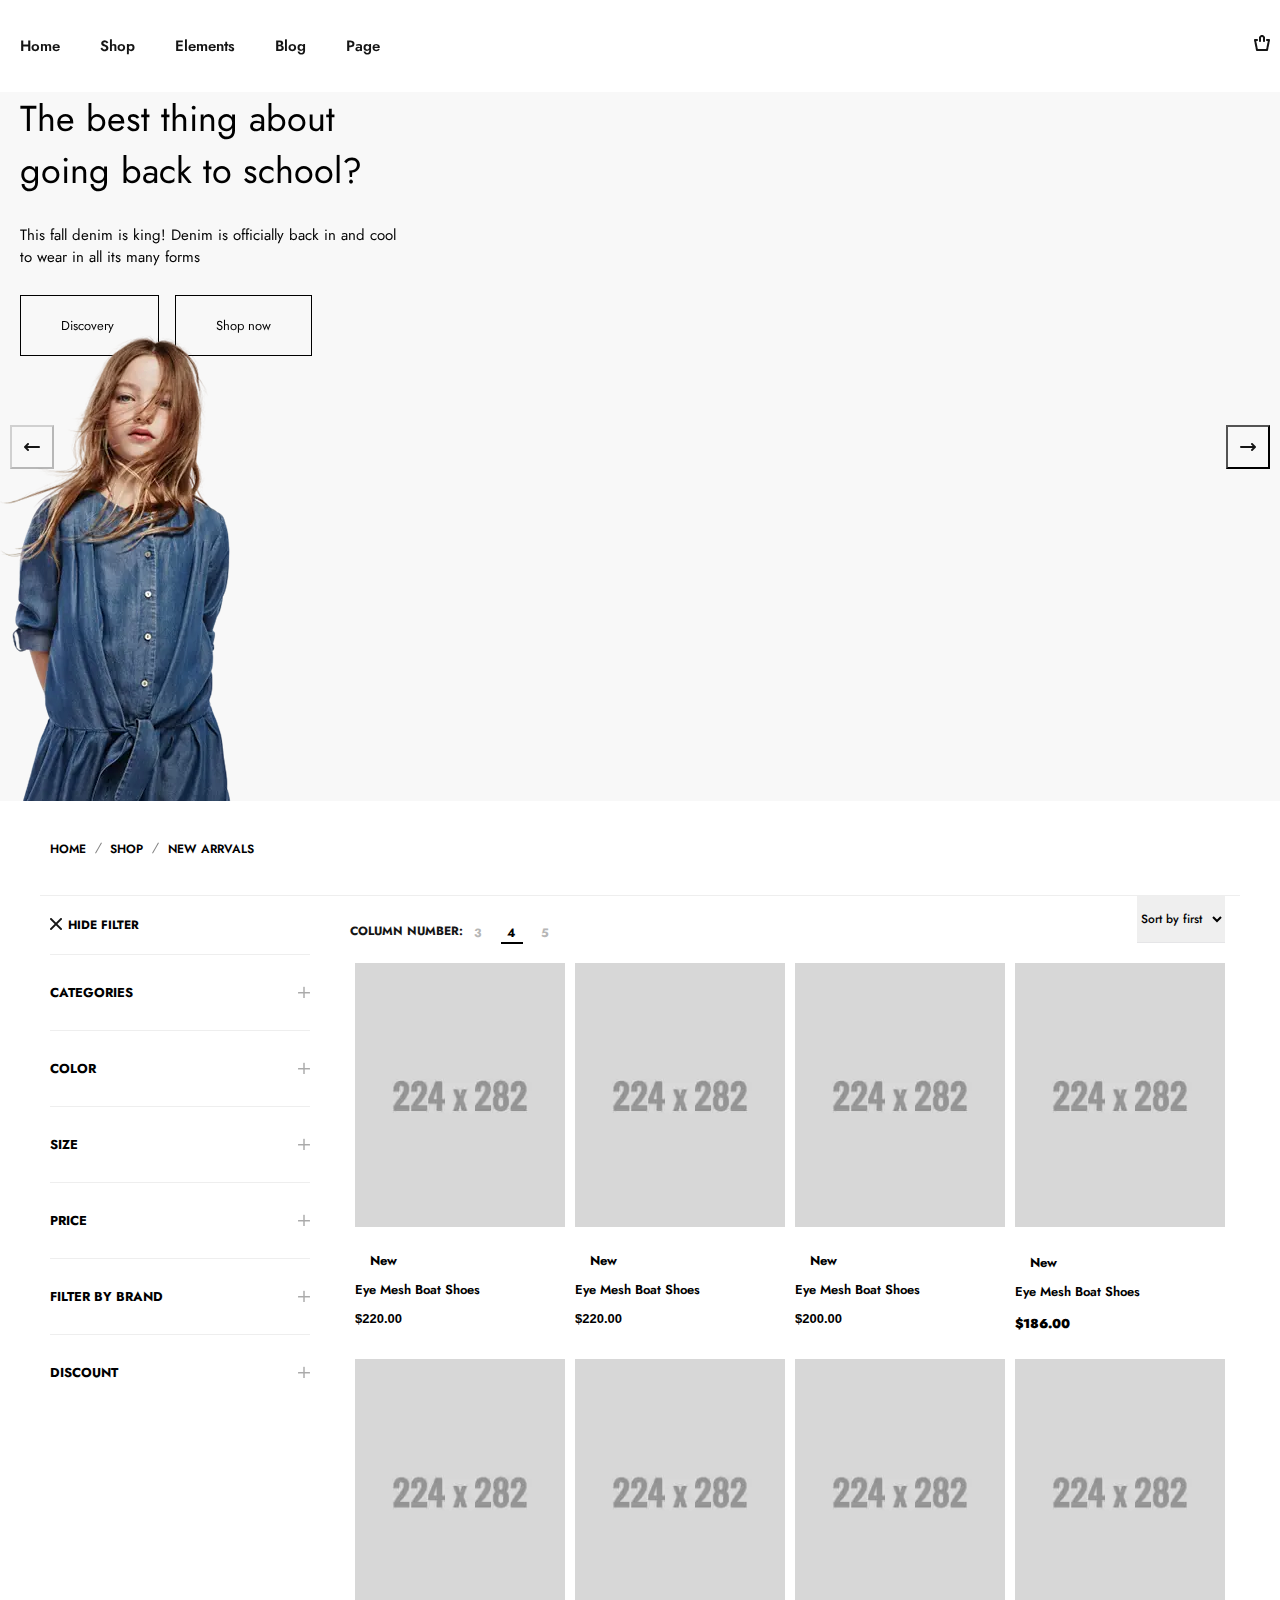
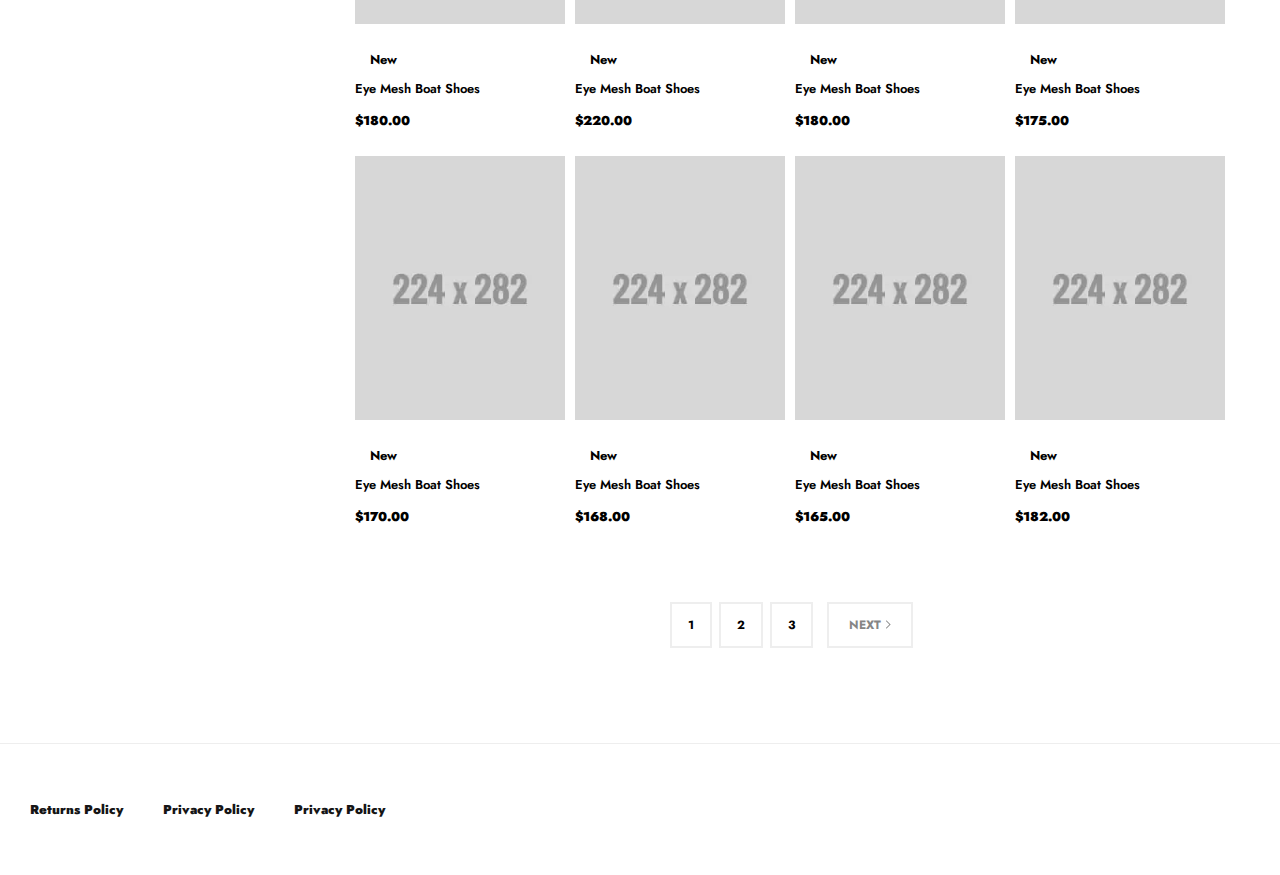
==== commit 095d9cd6: "Add files via upload" ====
--- a/catalog.html
+++ b/catalog.html
@@ -9,29 +9,18 @@
 		<link rel="stylesheet" href="/#src/scss/swiper.min.css"> 		<link rel="stylesheet" href="https://unpkg.com/swiper/swiper-bundle.css"> <link rel="stylesheet" href="https://unpkg.com/swiper/swiper-bundle.min.css">-		<link href="https://fonts.googleapis.com/css2?family=Lora:wght@500&display=swap" rel="stylesheet">-		<link href="https://fonts.googleapis.com/css2?family=PT+Sans:ital,wght@1,700&display=swap" rel="stylesheet">-		<link href="https://fonts.googleapis.com/css2?family=Kanit:wght@500&display=swap" rel="stylesheet">-		<link href="https://fonts.googleapis.com/css2?family=Lora:wght@500&family=Muli&display=swap" rel="stylesheet">-		<link href="https://fonts.googleapis.com/css2?family=Bebas+Neue&family=Kanit:wght@500&display=swap" rel="stylesheet">-		<link href="https://fonts.googleapis.com/css2?family=PT+Sans:ital,wght@1,700&display=swap" rel="stylesheet">-		<link href="https://fonts.googleapis.com/css2?family=Source+Code+Pro:wght@500&display=swap" rel="stylesheet">-		<link href="https://fonts.googleapis.com/css2?family=Proza+Libre:wght@600&family=Source+Code+Pro:wght@500&display=swap" rel="stylesheet">-		<link href="https://fonts.googleapis.com/css2?family=Proza+Libre:ital,wght@0,600;1,400&family=Source+Code+Pro:wght@500&display=swap" rel="stylesheet">-		<link href="https://fonts.googleapis.com/css2?family=Muli:wght@700&display=swap" rel="stylesheet">-		<link href="https://fonts.googleapis.com/css2?family=Josefin+Sans:wght@600&display=swap" rel="stylesheet">-		<link href="https://fonts.googleapis.com/css2?family=Lato:wght@300&display=swap" rel="stylesheet">-		<script src="https://cdn.jsdelivr.net/npm/vue/dist/vue.js"></script>-		<title>shop2</title>+	+		<link href="https://fonts.googleapis.com/css2?family=Jost:wght@700&display=swap" rel="stylesheet">+		<title>shop</title> 	</head> 	<body> 		 		 		-		<main class="main2" >+		<main class="main" > 			<header>     <div class="header" id="header">-        <div class="header_content _anim-items">+        <div class="header_content">             <div class="header_conteiner">                 <div data-da="header_icon,4,1050" class="header_burger" >                     <span></span>@@ -49,7 +38,7 @@
                     <ul class="list">                          <li ><a href="index.html" class="effect-underline">Home</a></li>-                     <li ><a href="#" class="effect-underline">Shop</a></li>+                     <li ><a href="catalog.html" class="effect-underline">Shop</a></li>                      <li ><a href="#" class="effect-underline">Elements</a></li>                      <li ><a href="#" class="effect-underline">Blog</a></li>                          <li ><a href="#" class="effect-underline">Page</a></li>@@ -66,9 +55,51 @@
                         <picture><source srcset="img/user.webp" type="image/webp"><img src="img/user.png" alt=""></picture>                     </div>                     <div class="img_bag">-                        <a href="_products2.html">-                            <picture><source srcset="img/bag.webp" type="image/webp"><img src="img/bag.png" alt=""></picture>-                        </a>+                        <picture><source srcset="img/bag.webp" type="image/webp"><img class="bag_img" src="img/bag.png" alt=""></picture>+                        <div class="bag" id="bag">+                            <div class="my_purchases">+                                My Purchases+                            </div>+                            <div class="bag_tovar">+                                <div class="bag_tovar_item">+                                    <div class="tovar_img">+                                        <div class="tovar_clear">+                                            <picture><source srcset="img/clear_button.webp" type="image/webp"><img src="img/clear_button.png" alt=""></picture>+                                        </div>+                                        <div class="tovar_photo">+                                            <picture><source srcset="img/katalog1.webp" type="image/webp"><img src="img/katalog1.jpg" src="" alt=""></picture>+                                        </div>+                                    </div>+                                    <div class="tovar_bottom">+                                        <span>+                                            Eye Mesh Boat Shoes+                                        </span>+                                        <div class="size">+                                            <span class="size_item size_it">24x</span>+                                            <span class="size_item size_it">25x</span>+                                            <span class="size_item size_it">26x</span>+                                            <span class="size_item size_it">27x</span>+                                            <span class="size_item size_it">28x</span>+                                        </div>+                                        <div id="counter">+                                            <div class="cliker_price">+                                                <input type="button" id="buttonCountPlus" value="+">+                                            <div id="buttonCountNumber">1</div>+                                            <input type="button" id="buttonCountMinus" value="-">+                                            </div>+                                            </div>+                                            +                                        <div id="calculation">150</div>+                                    </div>+                                </div>+                                +                                <button class="clear_bag">+                                    clear bag+                                </button>+                                +                            </div>+                            +                        </div>                     </div>                 </div>                 <div class="header_logo" >@@ -83,24 +114,527 @@
             </div>                      </div>-        <div class="modals">-            <div class="modal-overlay">-                <div class="modal modal--1" data-target="one">-                    <div class="modal_close">-                        <picture><source srcset="img/krest.webp" type="image/webp"><img src="img/krest.png" alt=""></picture>-                    </div>-                    <div class="modal_search">-                        <form action="" class="form2">-                            <input type="text" class="input2">-                            <button type="submit" class="sub_button">--                            </button>-                        </form>-                        <!--<div class="products_sub-item item_modal">-                     -                            <div class="products_image" id="el1">-                                <a href="#32">-                                    <picture><source srcset="img/katalog1.webp" type="image/webp"><img src="img/katalog1.jpg" alt=""></picture>+       +            +</header>+			<section>+   <div class="hero-container">+       <div class="containers ">+        <div class="catalog_slider">+            <div class="swiper-wrapper">+                <div class="swiper-sliders swiper-slide ">+                    <div class="sliders-content">+                        <div class="sliders-row">+                            <span>+                                The best thing about going back to school?+                            </span>+                        </div>+                        <div class="sliders-text">+                            <p>+                                This fall denim is king! Denim is officially back in and cool to wear in all its many forms+                            </p>+                        </div>+                        <div class="sliders-button">+                            <a href="">+                                Discovery+                            </a>+                            <a href="">+                                Shop now+                            </a>+                        </div>+                    </div>+                    <div class="sliders-img">+                        <picture><source srcset="img/sliders-1.webp" type="image/webp"><img src="img/sliders-1.png" alt=""></picture>+                    </div>+                </div>+                <div class="swiper-sliders swiper-slide ">+                    <div class="sliders-content">+                        <div class="sliders-row">+                            <span>+                                The best thing about going back to school?+                            </span>+                        </div>+                        <div class="sliders-text">+                            <p>+                                This fall denim is king! Denim is officially back in and cool to wear in all its many forms+                            </p>+                        </div>+                        <div class="sliders-button">+                            <a href="">+                                Discovery+                            </a>+                            <a href="">+                                Shop now+                            </a>+                        </div>+                    </div>+                    <div class="sliders-img">+                        <picture><source srcset="img/sliders-1.webp" type="image/webp"><img src="img/sliders-1.png" alt=""></picture>+                    </div>+                </div>+                <div class="swiper-sliders swiper-slide ">+                    <div class="sliders-content">+                        <div class="sliders-row">+                            <span>+                                The best thing about going back to school?+                            </span>+                        </div>+                        <div class="sliders-text">+                            <p>+                                This fall denim is king! Denim is officially back in and cool to wear in all its many forms+                            </p>+                        </div>+                        <div class="sliders-button">+                            <a href="">+                                Discovery+                            </a>+                            <a href="">+                                Shop now+                            </a>+                        </div>+                    </div>+                    <div class="sliders-img">+                        <picture><source srcset="img/sliders-1.webp" type="image/webp"><img src="img/sliders-1.png" alt=""></picture>+                    </div>+                </div>+            </div>+            <div class="slider-buttons">+				<button class="swiper-button-prev"></button>+				<button class="swiper-button-next"></button>+			</div>+        </div>+        +       </div>+   </div>+        +       +    +</section>+++<div class="catalog">+    +    <div class="catalog_conteiner">+        <div class="brand_name catalog-name" >+            <span><a href="">home</a></span>+            <span><a href="">shop</a></span>+            <span><a href="">New Arrvals</a></span>+            +        </div>+        <div class="catalog_content">+            <div class="button_show">+                show filter+            </div>+            <div class="block">+                <div class="button_hide">+                    hide filter+                </div>+                +                <div class="block_item">+                    <div class="block_title">+                        <h1>+                            Categories+                        </h1>+                        +                    </div>+                    <div class="block_text">+                        <div class="catalog-filter">++                            <ul class="catalog-filter-button number1">+                                <li class="catalog-filter-item"><label class="custom-checkbox" data-text="All categories">+                                    <input type="checkbox" class="custom-checkbox__input">+                                    <span class="custom-checkbox__text" >All categories</span>+                                </label>+                            +                            </li>+                               +                                <li class="catalog-filter-item"><label class="custom-checkbox" data-text="Accessories">+                                    <input type="checkbox" class="custom-checkbox__input">+                                    <span class="custom-checkbox__text" >Accessories</span>+                                </label>+                            </li>+                                +                                <li class="catalog-filter-item"><label class="custom-checkbox" data-text="Dresses">+                                    <input type="checkbox" class="custom-checkbox__input">+                                    <span class="custom-checkbox__text" >Dresses</span>+                                </label>+                            </li>+                                +                                <li class="catalog-filter-item"><label class="custom-checkbox" data-text="Coats">+                                    <input type="checkbox" class="custom-checkbox__input">+                                    <span class="custom-checkbox__text" >Coats</span>+                                </label>+                            </li>+                                +                                <li class="catalog-filter-item"><label class="custom-checkbox" data-text="Clothes">+                                    <input type="checkbox" class="custom-checkbox__input">+                                    <span class="custom-checkbox__text" >Clothes</span>+                                </label></li>+                                +                            </ul>+                            <ul class="catalog-filter-button number2">+                                <li class="catalog-filter-item"><label class="custom-checkbox" data-text="T-Shirt">+                                    <input type="checkbox" class="custom-checkbox__input">+                                    <span class="custom-checkbox__text" >T-Shirt</span>+                                </label></li>+                               +                                <li class="catalog-filter-item"><label class="custom-checkbox" data-text="Summer">+                                    <input type="checkbox" class="custom-checkbox__input">+                                    <span class="custom-checkbox__text" >Summer</span>+                                </label></li>+                              +                                <li class="catalog-filter-item"> <label class="custom-checkbox" data-text="Shirts">+                                    <input type="checkbox" class="custom-checkbox__input">+                                    <span class="custom-checkbox__text" >Shirts</span>+                                </label></li>+                                +                                <li class="catalog-filter-item"><label class="custom-checkbox" data-text="Jacket">+                                    <input type="checkbox" class="custom-checkbox__input">+                                    <span class="custom-checkbox__text" >Jacket</span>+                                </label></li>+                                +                                <li class="catalog-filter-item"><label class="custom-checkbox" data-text="Short">+                                    <input type="checkbox" class="custom-checkbox__input">+                                    <span class="custom-checkbox__text" >Short</span>+                                </label></li>+                               +                            </ul>+                        </div>+                    </div>+                </div>+                <div class="block_item">+                    <div class="block_title">+                        <h1>+                            Color+                        </h1>+                    </div>+                    <div class="block_text">+                        <div class="catalog-filter">++                            <ul class="catalog-filter-button number1">+                                <li class="catalog-filter-item"><label class="custom-checkbox" data-text="Red">+                                    <input type="checkbox" class="custom-checkbox__input">+                                    <span class="custom-checkbox__text" >Red</span>+                                </label>+                            +                            </li>+                               +                                <li class="catalog-filter-item"><label class="custom-checkbox" data-text="Green">+                                    <input type="checkbox" class="custom-checkbox__input">+                                    <span class="custom-checkbox__text" >Green</span>+                                </label>+                            </li>+                                +                                <li class="catalog-filter-item"><label class="custom-checkbox" data-text="Blue">+                                    <input type="checkbox" class="custom-checkbox__input">+                                    <span class="custom-checkbox__text" >Blue</span>+                                </label>+                            </li>+                                +                                <li class="catalog-filter-item"><label class="custom-checkbox" data-text="Orange">+                                    <input type="checkbox" class="custom-checkbox__input">+                                    <span class="custom-checkbox__text">Orange</span>+                                </label>+                            </li>+                                +                                <li class="catalog-filter-item"><label class="custom-checkbox" data-text="White">+                                    <input type="checkbox" class="custom-checkbox__input">+                                    <span class="custom-checkbox__text" >White</span>+                                </label></li>+                                +                            </ul>+                            <ul class="catalog-filter-button number2">+                                <li class="catalog-filter-item"><label class="custom-checkbox" data-text="Black">+                                    <input type="checkbox" class="custom-checkbox__input">+                                    <span class="custom-checkbox__text" >Black</span>+                                </label></li>+                               +                                <li class="catalog-filter-item"><label class="custom-checkbox" data-text="Purple">+                                    <input type="checkbox" class="custom-checkbox__input">+                                    <span class="custom-checkbox__text" >Purple</span>+                                </label></li>+                              +                                +                                </label></li>+                               +                            </ul>+                        </div>+                    </div>+                </div>+                <div class="block_item">+                    <div class="block_title">+                        <h1>+                            size+                        </h1>+                    </div>+                    <div class="block_text">+                        <div class="catalog-filter">++                            <ul class="catalog-filter-button number1">+                                <li class="catalog-filter-item"><label class="custom-checkbox" data-text="24x">+                                    <input type="checkbox" class="custom-checkbox__input">+                                    <span class="custom-checkbox__text" >24x</span>+                                </label>+                            +                            </li>+                               +                                <li class="catalog-filter-item"><label class="custom-checkbox" data-text="25x">+                                    <input type="checkbox" class="custom-checkbox__input">+                                    <span class="custom-checkbox__text" >25x</span>+                                </label>+                            </li>+                                +                                <li class="catalog-filter-item"><label class="custom-checkbox" data-text="26x">+                                    <input type="checkbox" class="custom-checkbox__input">+                                    <span class="custom-checkbox__text" >26x</span>+                                </label>+                            </li>+                                +                                <li class="catalog-filter-item"><label class="custom-checkbox" data-text="27x">+                                    <input type="checkbox" class="custom-checkbox__input">+                                    <span class="custom-checkbox__text" >27x</span>+                                </label>+                            </li>+                                +                                <li class="catalog-filter-item"><label class="custom-checkbox" data-text="28x">+                                    <input type="checkbox" class="custom-checkbox__input">+                                    <span class="custom-checkbox__text" >28x</span>+                                </label></li>+                                +                            </ul>+                            <ul class="catalog-filter-button number2">+                                <li class="catalog-filter-item"><label class="custom-checkbox" data-text="29x">+                                    <input type="checkbox" class="custom-checkbox__input">+                                    <span class="custom-checkbox__text" >29x</span>+                                </label></li>+                               +                                <li class="catalog-filter-item"><label class="custom-checkbox" data-text="30x">+                                    <input type="checkbox" class="custom-checkbox__input">+                                    <span class="custom-checkbox__text" >30x</span>+                                </label></li>+                              +                                <li class="catalog-filter-item"> <label class="custom-checkbox" data-text="31x">+                                    <input type="checkbox" class="custom-checkbox__input">+                                    <span class="custom-checkbox__text" >31x</span>+                                </label></li>+                                +                                <li class="catalog-filter-item"><label class="custom-checkbox" data-text="32x">+                                    <input type="checkbox" class="custom-checkbox__input">+                                    <span class="custom-checkbox__text" >32x</span>+                                </label></li>+                                +                                <li class="catalog-filter-item"><label class="custom-checkbox" data-text="33x">+                                    <input type="checkbox" class="custom-checkbox__input">+                                    <span class="custom-checkbox__text" >33x</span>+                                </label></li>+                               +                            </ul>+                        </div>+                    </div>+                </div>+                <div class="block_item">+                    <div class="block_title">+                        <h1>+                            price+                        </h1>+                    </div>+                    <div class="block_text">+                        <div class="catalog-filter">++                            <ul class="catalog-filter-button number1">+                                <li class="catalog-filter-item"><label class="custom-checkbox" data-text="$220">+                                    <input type="checkbox" class="custom-checkbox__input">+                                    <span class="custom-checkbox__text" >$220</span>+                                </label>+                            +                            </li>+                               +                                <li class="catalog-filter-item"><label class="custom-checkbox" data-text="$200">+                                    <input type="checkbox" class="custom-checkbox__input">+                                    <span class="custom-checkbox__text" >$200</span>+                                </label>+                            </li>+                                +                                <li class="catalog-filter-item"><label class="custom-checkbox" data-text="$190">+                                    <input type="checkbox" class="custom-checkbox__input">+                                    <span class="custom-checkbox__text" >$190</span>+                                </label>+                            </li>+                                +                                <li class="catalog-filter-item"><label class="custom-checkbox" data-text="$185">+                                    <input type="checkbox" class="custom-checkbox__input">+                                    <span class="custom-checkbox__text" >$185</span>+                                </label>+                            </li>+                                +                                <li class="catalog-filter-item"><label class="custom-checkbox" data-text="$180">+                                    <input type="checkbox" class="custom-checkbox__input">+                                    <span class="custom-checkbox__text" >$180</span>+                                </label></li>+                                +                            </ul>+                            <ul class="catalog-filter-button number2">+                                <li class="catalog-filter-item"><label class="custom-checkbox" data-text="$176">+                                    <input type="checkbox" class="custom-checkbox__input">+                                    <span class="custom-checkbox__text" >$176</span>+                                </label></li>+                               +                                <li class="catalog-filter-item"><label class="custom-checkbox" data-text="30x">+                                    <input type="checkbox" class="custom-checkbox__input">+                                    <span class="custom-checkbox__text" >30x</span>+                                </label></li>+                              +                                <li class="catalog-filter-item"> <label class="custom-checkbox" data-text="31x">+                                    <input type="checkbox" class="custom-checkbox__input">+                                    <span class="custom-checkbox__text" >31x</span>+                                </label></li>+                                +                                <li class="catalog-filter-item"><label class="custom-checkbox" data-text="32x">+                                    <input type="checkbox" class="custom-checkbox__input">+                                    <span class="custom-checkbox__text" >32x</span>+                                </label></li>+                                +                                <li class="catalog-filter-item"><label class="custom-checkbox" data-text="33x">+                                    <input type="checkbox" class="custom-checkbox__input">+                                    <span class="custom-checkbox__text" >33x</span>+                                </label></li>+                               +                            </ul>+                        </div>+                    </div>+                </div>+                <div class="block_item">+                    <div class="block_title">+                        <h1>+                            Filter by Brand+                        </h1>+                    </div>+                    <div class="block_text">+                        <div class="catalog-filter">++                            <ul class="catalog-filter-button number1">+                                <li class="catalog-filter-item"><label class="custom-checkbox" data-text="Adidas">+                                    <input type="checkbox" class="custom-checkbox__input">+                                    <span class="custom-checkbox__text" >Adidas</span>+                                </label>+                            +                            </li>+                               +                                <li class="catalog-filter-item"><label class="custom-checkbox" data-text="Nice">+                                    <input type="checkbox" class="custom-checkbox__input">+                                    <span class="custom-checkbox__text" >Nice</span>+                                </label>+                            </li>+                                +                                <li class="catalog-filter-item"><label class="custom-checkbox" data-text="Supreme">+                                    <input type="checkbox" class="custom-checkbox__input">+                                    <span class="custom-checkbox__text" >Supreme</span>+                                </label>+                            </li>+                                +                                <li class="catalog-filter-item"><label class="custom-checkbox" data-text="Fila">+                                    <input type="checkbox" class="custom-checkbox__input">+                                    <span class="custom-checkbox__text" >Fila</span>+                                </label>+                            </li>+                                +                                <li class="catalog-filter-item"><label class="custom-checkbox" data-text="Vans">+                                    <input type="checkbox" class="custom-checkbox__input">+                                    <span class="custom-checkbox__text" >Vans</span>+                                </label></li>+                                +                            </ul>+                        </div>+                    </div>+                </div>+                <div class="block_item">+                    <div class="block_title">+                        <h1>+                            Discount+                        </h1>+                    </div>+                    <div class="block_text">+                        <div class="catalog-filter">++                            <ul class="catalog-filter-button number1">+                                <li class="catalog-filter-item"><label class="custom-checkbox" data-text="70% And Above">+                                    <input type="checkbox" class="custom-checkbox__input">+                                    <span class="custom-checkbox__text" >70% And Above</span>+                                </label>+                            +                            </li>+                               +                                <li class="catalog-filter-item"><label class="custom-checkbox" data-text="60% - 70% Off">+                                    <input type="checkbox" class="custom-checkbox__input">+                                    <span class="custom-checkbox__text" >60% - 70% Off</span>+                                </label>+                            </li>+                                +                                <li class="catalog-filter-item"><label class="custom-checkbox" data-text="40% - 60% Off">+                                    <input type="checkbox" class="custom-checkbox__input">+                                    <span class="custom-checkbox__text" >40% - 60% Off</span>+                                </label>+                            </li>+                                +                                <li class="catalog-filter-item"><label class="custom-checkbox" data-text="Less Than 40% Off">+                                    <input type="checkbox" class="custom-checkbox__input">+                                    <span class="custom-checkbox__text" >Less Than 40% Off</span>+                                </label>+                            </li>+                                +                               +                                +                            </ul>+                        </div>+                    </div>+                </div>+            </div>+            +            <div class="catalog_tovar">+                <div class="catalog_tovar_top">+                    <div class="number_colums">+                        <div class="nubers_title">+                            <h1>+                                Column number:+                            </h1>+                        </div>+                        <div class="number_colums1">+                            <span class='number_item' data-colums="3">+                                3+                            </span>+                            <span class='number_item active'data-colums="4">+                                4+                            </span>+                            <span class='number_item'data-colums="5">+                                5+                            </span>+                        </div>+                        +                    </div>+                    <div class="select">+                        +                        <select name="select" id="select"> +                            <option value="value1">Sort by latest</option> +                            <option value="value2" selected> Sort by first</option>+                            +                        </select>+                    </div>+                </div>+                <div class="catalog_tovar_center">+                    <div class="filter_catalog">++                        <button class="clear_button">+                            Clear all+                        </button>         +                    </div>+                    +                </div>+               <div class="catalog_tovar_button">+                <div class="catalog_tovar_colums" data-grid="4" >+                    <div class="products_image catalog_prod" data-price="220" data-name="Eye Mesh Boat Shoes">+                        +                            <picture><source srcset="img/224x282.webp" type="image/webp"><img id="img" src="img/224x282.jpg" alt=""></picture>+                            <div class="products_row">                                 <div class="products_text">                                     <div class="products_title">                                         <h2>@@ -114,393 +648,271 @@
                                         </span>                                     </div>                                 </div>-                               -                                </a>-                            </div>-                           -                            <div class="products_image" id="el2">-                                <a href="">-                                    <picture><source srcset="img/katalog2.webp" type="image/webp"><img src="img/katalog2.jpg" alt=""></picture>+                                +                            </div>+                       +                    </div>+                    <div class="products_image catalog_prod" id="el1" data-price="220" data-name="T-Shirt">+                        +                        <picture><source srcset="img/224x282.webp" type="image/webp"><img id="img" src="img/224x282.jpg" alt=""></picture>+                        <div class="products_row">+                            <div class="products_text">+                                <div class="products_title">+                                    <h2>+                                        New+                                    </h1>+                                    <h1>+                                        Eye Mesh Boat Shoes+                                    </h2>+                                    <span>+                                        $220.00+                                    </span>+                                </div>+                            </div>+                            +                        </div>+                        +                </div>+                <div class="products_image catalog_prod" id="el1" data-price="200" data-name="T-Shirt">+                        +                    <picture><source srcset="img/224x282.webp" type="image/webp"><img id="img" src="img/224x282.jpg" alt=""></picture>+                    <div class="products_row">+                        <div class="products_text">+                            <div class="products_title">+                                <h2>+                                    New+                                </h1>+                                <h1>+                                    Eye Mesh Boat Shoes+                                </h2>+                                <span>+                                    $200.00+                                </span>+                            </div>+                        </div>+                        +                    </div>+                    +            </div>+                    <div class="products_image catalog_prod" id="el1" data-price="186">+                        <a href="#">+                            <picture><source srcset="img/224x282.webp" type="image/webp"><img src="img/224x282.jpg" alt=""></picture>+                            <div class="products_row">                                 <div class="products_text">                                     <div class="products_title">+                                        <h2>+                                            New+                                        </h1>                                         <h1>-                                            Azure Tote-                                        </h1>-                                        <span>-                                            $290.00-                                        </span>-                                    </div>-                                </div>-                                -                                </a>-                            </div>-                            <div class="products_image" id="el3">-                               <a href="">-                                <picture><source srcset="img/katalog4.webp" type="image/webp"><img src="img/katalog4.jpg" alt=""></picture>+                                            Eye Mesh Boat Shoes+                                        </h2>+                                        <span>+                                            $186.00+                                        </span>+                                    </div>+                                </div>+                               +                            </div>+                        </a>+                    </div>+                    <div class="products_image catalog_prod" id="el1" data-price="180">+                        <a href="#">+                            <picture><source srcset="img/224x282.webp" type="image/webp"><img src="img/224x282.jpg" alt=""></picture>+                            <div class="products_row">                                 <div class="products_text">                                     <div class="products_title">+                                        <h2>+                                            New+                                        </h1>                                         <h1>-                                            Backpack with contrasting buckle-                                        </h1>-                                        <span>-                                            $80.00 – $125.00-                                        </span>-                                    </div>-                                </div>-                               -                               </a>-                            </div>-                            <div class="products_image" id="el4">-                                <a href="">-                                    <picture><source srcset="img/katalog4.webp" type="image/webp"><img src="img/katalog4.jpg" alt=""></picture>+                                            Eye Mesh Boat Shoes+                                        </h2>+                                        <span>+                                            $180.00+                                        </span>+                                    </div>+                                </div>+                                +                            </div>+                        </a>+                    </div>+                    <div class="products_image catalog_prod" id="el1" data-price="200">+                        <a href="#">+                            <picture><source srcset="img/224x282.webp" type="image/webp"><img src="img/224x282.jpg" alt=""></picture>+                            <div class="products_row">                                 <div class="products_text">                                     <div class="products_title">+                                        <h2>+                                            New+                                        </h1>                                         <h1>-                                            Shirt in organic cotton classic gingham-                                        </h1>-                                        <span>-                                            $290.00-                                        </span>-                                    </div>-                                </div>-                                -                                </a>-                            </div>-                            <div class="products_image">-                                <a href="">-                                    <picture><source srcset="img/katalog5.webp" type="image/webp"><img src="img/katalog5.jpg" alt=""></picture>+                                            Eye Mesh Boat Shoes+                                        </h2>+                                        <span>+                                            $220.00+                                        </span>+                                    </div>+                                </div>+                                +                            </div>+                        </a>+                    </div>+                    <div class="products_image catalog_prod" id="el1" data-price="180">+                        <a href="#">+                            <picture><source srcset="img/224x282.webp" type="image/webp"><img src="img/224x282.jpg" alt=""></picture>+                            <div class="products_row">                                 <div class="products_text">                                     <div class="products_title">+                                        <h2>+                                            New+                                        </h1>                                         <h1>-                                            Azure Tote+                                            Eye Mesh Boat Shoes+                                        </h2>+                                        <span>+                                            $180.00+                                        </span>+                                    </div>+                                </div>+                                +                            </div>+                        </a>+                    </div>+                    <div class="products_image catalog_prod" id="el1" data-price="175">+                        <a href="#">+                            <picture><source srcset="img/224x282.webp" type="image/webp"><img src="img/224x282.jpg" alt=""></picture>+                            <div class="products_row">+                                <div class="products_text">+                                    <div class="products_title">+                                        <h2>+                                            New                                         </h1>-                                        <span>-                                            $290.00-                                        </span>-                                    </div>-                                </div>-                                -                                </a>-                            </div>-                        </div>-                    </div>-                </div>-            -->+                                        <h1>+                                            Eye Mesh Boat Shoes+                                        </h2>+                                        <span>+                                            $175.00+                                        </span>+                                    </div>+                                </div>+                                +                            </div>+                        </a>+                    </div>+                    <div class="products_image catalog_prod" id="el1" data-price="170">+                        <a href="#">+                            <picture><source srcset="img/224x282.webp" type="image/webp"><img src="img/224x282.jpg" alt=""></picture>+                            <div class="products_row">+                                <div class="products_text">+                                    <div class="products_title">+                                        <h2>+                                            New+                                        </h1>+                                        <h1>+                                            Eye Mesh Boat Shoes+                                        </h2>+                                        <span>+                                            $170.00+                                        </span>+                                    </div>+                                </div>+                                +                            </div>+                        </a>+                    </div>+                    <div class="products_image catalog_prod" id="el1" data-price="168">+                        <a href="#">+                            <picture><source srcset="img/224x282.webp" type="image/webp"><img src="img/224x282.jpg" alt=""></picture>+                            <div class="products_row">+                                <div class="products_text">+                                    <div class="products_title">+                                        <h2>+                                            New+                                        </h1>+                                        <h1>+                                            Eye Mesh Boat Shoes+                                        </h2>+                                        <span>+                                            $168.00+                                        </span>+                                    </div>+                                </div>+                                +                            </div>+                        </a>+                    </div>+                    <div class="products_image catalog_prod" id="el1" data-price="165">+                        <a href="#">+                            <picture><source srcset="img/224x282.webp" type="image/webp"><img src="img/224x282.jpg" alt=""></picture>+                            <div class="products_row">+                                <div class="products_text">+                                    <div class="products_title">+                                        <h2>+                                            New+                                        </h1>+                                        <h1>+                                            Eye Mesh Boat Shoes+                                        </h2>+                                        <span>+                                            $165.00+                                        </span>+                                    </div>+                                </div>+                                +                            </div>+                        </a>+                    </div>+                    <div class="products_image catalog_prod" id="el1" data-price="182">+                        <a href="#">+                            <picture><source srcset="img/224x282.webp" type="image/webp"><img src="img/224x282.jpg" alt=""></picture>+                            <div class="products_row">+                                <div class="products_text">+                                    <div class="products_title">+                                        <h2>+                                            New+                                        </h1>+                                        <h1>+                                            Eye Mesh Boat Shoes+                                        </h2>+                                        <span>+                                            $182.00+                                        </span>+                                    </div>+                                </div>+                                +                            </div>+                        </a>+                    </div>+                </div>                 +               </div>+               <div class="pagination">+                   <div class="pagination_item">+                      <button>+                          1+                      </button>+                   </div>+                   <div class="pagination_item">+                    <button>+                        2+                    </button>+                </div>+                <div class="pagination_item">+                    <button>+                        3+                    </button>+                </div>+                <div class="button_next">+                    <button>+                        NEXT <div class="next_img"><picture><source srcset="img/arrow_rigth_netx.webp" type="image/webp"><img src="img/arrow_rigth_netx.png" alt=""></picture></div>+                    </button>+                </div>+               </div>             </div>+                     </div>     </div>-</header>-		-			-			-			-			<section >-    <div class="products3" id="products2">-        <div class="products_content3" id="products_content2">-            -            <div class="slide_products">-                <div class="brand_name" data-da="tovar_description,0,1050">-                    <span><a href="">home</a></span>-                    <span><a href="">man</a></span>-                    <span><a href="">jacket</a></span>-                    <span><a href="">Band-collar popover tunic</a></span>-                </div>-                  -                -                <div class="swiper-container">-                   -                        <div class="sliders-nav">-                            <div class="swiper-wrapper">-                                <div class="swiper-slide"><picture><source srcset="img/slide-70x90.webp" type="image/webp"><img src="img/slide-70x90.jpg" alt=""></picture></div>-                                <div class="swiper-slide"><picture><source srcset="img/slide-70x90.webp" type="image/webp"><img src="img/slide-70x90.jpg" alt=""></picture></div>-                                <div class="swiper-slide"><picture><source srcset="img/slide-70x90.webp" type="image/webp"><img src="img/slide-70x90.jpg" alt=""></picture></div>-                                <div class="swiper-slide"><picture><source srcset="img/slide-70x90.webp" type="image/webp"><img src="img/slide-70x90.jpg" alt=""></picture></div>-                                <div class="swiper-slide"><picture><source srcset="img/slide-70x90.webp" type="image/webp"><img src="img/slide-70x90.jpg" alt=""></picture></div>-                               -                            </div>-                        </div>-                    <div class="slider-main">-                        <div class="swiper-wrapper">-                            <div class="swiper-slide swiper-slides"><picture><source srcset="img/sliders1.webp" type="image/webp"><img src="img/sliders1.jpg" alt=""></picture></div>-                            <div class="swiper-slide swiper-slides"><picture><source srcset="img/sliders1.webp" type="image/webp"><img src="img/sliders1.jpg" alt=""></picture></div>-                            <div class="swiper-slide swiper-slides"><picture><source srcset="img/sliders1.webp" type="image/webp"><img src="img/sliders1.jpg" alt=""></picture></div>-                            <div class="swiper-slide swiper-slides"><picture><source srcset="img/sliders1.webp" type="image/webp"><img src="img/sliders1.jpg" alt=""></picture></div>-                            <div class="swiper-slide swiper-slides"><picture><source srcset="img/sliders1.webp" type="image/webp"><img src="img/sliders1.jpg" alt=""></picture></div>-                            <div class="swiper-pagination"></div>-                        </div>-                    </div>-                    -                </div>-            </div>-            -            <div class="tovar_description">-                <div class="description_best">-                    <h1>-                        best seller-                    </h1>-                </div>--                -                <div class="description_title">-                    <h1>Band-collar popover tunic</h1>-                </div>-                <div class="description_rating">-                    <ul class="rating">-                        <li class="rating-item" data-rate='1'>--                        </li>-                        <li class="rating-item" data-rate='2'>-                            -                        </li>-                        <li class="rating-item" data-rate='3'>-                            -                        </li>-                        <li class="rating-item" data-rate='4'>-                            -                        </li>-                        <li class="rating-item" data-rate='5'>-                            -                        </li>-                    </ul>-                    <div class="rating_Review">-                        <span>-                            2 Reviews-                        </span>-                    </div>-                </div>-                <div class="description_prace">-                    <span>-                        $128.00 -                    </span>-                    <span>-                        $165.00-                    </span>-                </div>-                <div class="description_op">-                    <span>-                        We love the dramatic ruffle details down the sleeve, delicate fabric buttons and polished cuffs.-                    </span>-                </div>-                <div class="colors">-                    color:-                    <div class="colors_content">-                        <div class="colors_1" id="color1"> red</div>-                        <div class="colors_1 colors_2 " id="color2"> Orange</div>-                        <div class="colors_1 colors_3 active" id="color3"> green</div>-                        <div class="colors_1 colors_4 " id="color4"> white</div>-                        <div class="colors_1 colors_5 " id="color5"> black</div>-                        <div class="colors_1 colors_6 " id="color6"> brown</div>-                        <div class="colors_1 colors_7 " id="color7"> Violet</div>-                        <div class="colors_1 colors_8" id="color8"> gray</div>-                    </div>-                           -                </div>-                <div class="description_color">-                    -                    -                    <nav class="color_list">-                        <ul>-                            <li>-                                <a href="#color2">-                                    <div class="color color_2" >-                                        <span>-                                            <picture><source srcset="img/red.webp" type="image/webp"><img src="img/red.png" alt=""></picture>-                                        </span>-                                    </div>-                                </a>-                            </li>-                            -                            <li>-                                <a href="#color3">-                                    <div class="color color_3" >-                                        <span>-                                            <picture><source srcset="img/orange.webp" type="image/webp"><img src="img/orange.png" alt=""></picture>-                                        </span>-                                    </div>-                                </a>-                            </li>-                            -                            <li>-                                <a href="#color4">-                                    <div class="color color_4" >-                                        <span>-                                            <picture><source srcset="img/green.webp" type="image/webp"><img src="img/green.png" alt=""></picture>-                                        </span>-                                    </div>-                                </a>-                            </li>-                            -                            <li>-                                <a href="#color5">-                                    <div class="color color_5" >-                                        <span>-                                            <picture><source srcset="img/black.webp" type="image/webp"><img src="img/black.png" alt=""></picture>-                                        </span>-                                    </div>-                                </a>-                            </li>-                            -                           <li>-                            <a href="#color6">-                                <div class="color color_6" >-                                    <span>-                                        <picture><source srcset="img/brown.webp" type="image/webp"><img src="img/brown.png" alt=""></picture>-                                    </span>-                                </div>-                            </a>-                           </li>-                            -                            <li>-                                <a href="#color7">-                                    <div class="color color_7" >-                                        <span>-                                            <picture><source srcset="img/purple.webp" type="image/webp"><img src="img/purple.png" alt=""></picture>-                                        </span>-                                    </div>-                                </a>-                            </li>-                            <li>-                                -                            <a href="#color8">-                                <div class="color color_8" >-                                    <span>-                                        <picture><source srcset="img/gray.webp" type="image/webp"><img src="img/gray.png" alt=""></picture>-                                    </span>-                                </div>-                            </a>-                            </li>-                            -                        </ul>-                    </nav>-                    -                    -                    -                </div>-                <div class="description_size">-                    <div class="size_content">-                        <div class="size_title">-                            <span>-                                size:-                            </span>-                            <span>-                                Select a Size-                            </span>-                        </div>-                        <div class="size_colums">-                            <div class="size_item">-                                <span>-                                    23-                                </span>-                            </div>-                            <div class="size_item">-                                <span>-                                    24-                                </span>-                            </div>-                            <div class="size_item">-                                <span>-                                    25-                                </span>-                            </div>-                            <div class="size_item">-                                <span>-                                    26-                                </span>-                            </div>-                            <div class="size_item">-                                <span>-                                    27-                                </span>-                            </div>-                            <div class="size_item">-                                <span>-                                    28-                                </span>-                            </div>-                            <div class="size_item">-                                <span>-                                    29-                                </span>-                            </div>-                            <div class="size_item">-                                <span>-                                    30-                                </span>-                            </div>-                            <div class="size_item">-                                <span>-                                    31-                                </span>-                            </div>-                        </div>-                        <div class="size_clear">-                            <span>-                                clear-                            </span>-                        </div>-                    </div>-                </div>-                <div class="num-block skin-5">-                    <div class="num-in">-                      <span class="minus dis">-</span>-                      <input type="text" class="in-num" value="1" readonly="">-                      <span class="plus">+</span>-                    </div>-                  </div>--                  <div class="add">-                      <span>-                          add to cart-                      </span>-                  </div>-                  <div class="add add2">-                      <span>-                          add to Wishlist-                      </span>-                  </div>--                  <div class="categoriya">-                      <div class="sku">-                          <span>-                              sku:-                          </span>-                          <span>-                              fw511-                          </span>-                      </div>-                      <div class="category">-                          <span>-                            category:-                          </span>-                          <span>-                            Trousers, Life style  -                          </span>-                      </div>-                      <div class="tag">-                          <span>-                            tags:-                          </span>-                          <span>-                            Designer, Women-                          </span>-                      </div>-                  </div>-                  <div class="social_network">-                      <div class="twitter">-                          <span>-                            share:                              -                          </span>-                          <picture><source srcset="img/footer_twiter.webp" type="image/webp"><img src="img/footer_twiter.png" alt=""></picture>-                          <picture><source srcset="img/icon_facebook.webp" type="image/webp"><img src="img/icon_facebook.png" alt=""></picture>-                          <picture><source srcset="img/icon_ins.webp" type="image/webp"><img src="img/icon_ins.png" alt=""></picture>-                          <picture><source srcset="img/icon_p.webp" type="image/webp"><img src="img/icon_p.png" alt=""></picture>-                      </div>-                  </div>-            </div>-        </div>-    </div>-</section>+</div> 			<footer>    <div class="footer">        <div class="footer_content">--- a/css/style.min.css
+++ b/css/style.min.css
@@ -1 +1 @@
-@charset "UTF-8";body{padding:0;margin:0;color:#000;width:100%}html{margin:0;padding:0;font-family:Roboto,sans-serif}aside,footer,header,nav{display:block}h1,h2{margin:0;padding:0}p{margin:0}img{padding:0;margin:0}section{margin:0;padding:0}li{list-style:none}body.active{overflow:hidden}.footer_conteiner{border-top:.5px solid #eee;max-width:1320px;margin:0 auto}.footer_row{display:-webkit-box;display:-ms-flexbox;display:flex;-webkit-box-pack:justify;-ms-flex-pack:justify;justify-content:space-between;padding:40px 10px}.footer_icon a{padding:0 15px}.list3{display:-webkit-box;display:-ms-flexbox;display:flex;padding:0}.list3 li{padding:0 20px}.list3 a{text-decoration:none;font-size:13px;font-weight:900;color:#151515}.list3 a{position:relative}.slider{position:relative}.slick-slider{overflow:hidden;padding-bottom:20px}.slick-list{overflow:hidden}.slick-track{display:-webkit-box;display:-ms-flexbox;display:flex;-webkit-box-pack:center;-ms-flex-pack:center;justify-content:center;overflow:hidden}.slider_item{position:relative;height:100vh;background-color:#e5e5e3}.slider_text{display:-webkit-box;display:-ms-flexbox;display:flex;-webkit-box-orient:vertical;-webkit-box-direction:normal;-ms-flex-direction:column;flex-direction:column;position:relative;top:40%;max-width:1200px;margin:0 auto;padding:0 15px}.slider_title1{font-size:72px;font-weight:600}.slider_title2{font-size:72px;font-weight:600}.slider_row{font-size:18px;font-weight:600}.slider .slick-dots{position:absolute;display:-webkit-box;display:-ms-flexbox;display:flex;-webkit-box-pack:center;-ms-flex-pack:center;justify-content:center;bottom:40px;margin:0;padding:0;left:50%;right:50%}.slider .slick-dots li{list-style:none;padding:0 10px;font-size:0;-webkit-transition:.4s ease-in-out;-o-transition:.4s ease-in-out;transition:.4s ease-in-out}.slider .slick-dots button{font-size:0;width:4px;height:12px;border-radius:50%;background-color:#fff;border:0;-webkit-transition:.4s ease-in-out;-o-transition:.4s ease-in-out;transition:.4s ease-in-out}.slick-dots li.slick-active button{background-color:#000;-webkit-transition:.4s ease-in-out;-o-transition:.4s ease-in-out;transition:.4s ease-in-out}.photo{position:absolute;max-height:90%;right:5%;max-width:90%;bottom:0}.photo img{max-width:90%;bottom:0;top:0}.marketing.active{-webkit-transform:translateX(0);-ms-transform:translateX(0);transform:translateX(0);-webkit-transition:.2s ease-in-out;-o-transition:.2s ease-in-out;transition:.2s ease-in-out}.marketing{position:absolute;bottom:40px;background:#fff;left:1.8%;-webkit-transform:translateX(-200%);-ms-transform:translateX(-200%);transform:translateX(-200%);-webkit-transition:.2s ease-in-out;-o-transition:.2s ease-in-out;transition:.2s ease-in-out}.marketing_content{display:-webkit-box;display:-ms-flexbox;display:flex;padding:8px}.marketing_icon{display:-webkit-box;display:-ms-flexbox;display:flex;-webkit-box-orient:vertical;-webkit-box-direction:normal;-ms-flex-direction:column;flex-direction:column;-webkit-box-pack:justify;-ms-flex-pack:justify;justify-content:space-between}.marketing_title{display:-webkit-box;display:-ms-flexbox;display:flex;-webkit-box-orient:vertical;-webkit-box-direction:normal;-ms-flex-direction:column;flex-direction:column;padding:10px}.marketing_title h1{font-size:11px;color:#858585;padding-bottom:10px}.marketing_title span:nth-child(2){font-size:15px;color:#151515;font-weight:600}.marketing_title span:nth-child(3){font-size:15px;color:#151515;font-weight:600}.marketing_title span:nth-child(4){font-size:11px;color:#151515;padding-top:10px}.krest{cursor:pointer}.products{padding-top:80px;padding-bottom:40px}.products_nav ul{display:-webkit-box;display:-ms-flexbox;display:flex;-webkit-box-pack:center;-ms-flex-pack:center;justify-content:center}.list2 a{position:relative;cursor:pointer}.list2 .tabs::after{content:'';position:absolute;left:0;display:inline-block;height:1em;width:100%;border-bottom:2px solid;margin-top:7px;opacity:1;-webkit-transition:opacity .35s,-webkit-transform .35s;transition:opacity .35s,-webkit-transform .35s;-o-transition:opacity .35s,transform .35s;transition:opacity .35s,transform .35s;transition:opacity .35s,transform .35s,-webkit-transform .35s;-webkit-transform:scale(1);-ms-transform:scale(1);transform:scale(1);-webkit-transition:.3s ease-in-out;-o-transition:.3s ease-in-out;transition:.3s ease-in-out;opacity:0;-webkit-transform:scale(0,1);-ms-transform:scale(0,1);transform:scale(0,1)}.list2 .tabs.active::after{opacity:1;-webkit-transform:scale(1);-ms-transform:scale(1);transform:scale(1)}.products_nav ul li:nth-child(2){margin:0 25px}.products_nav a{color:#aaa;font-weight:600;text-decoration:none;-webkit-transition:.3s ease-in-out;-o-transition:.3s ease-in-out;transition:.3s ease-in-out}.products_item{display:none;-webkit-transition:.2s ease-in-out;-o-transition:.2s ease-in-out;transition:.2s ease-in-out}.tabs.active{color:#151515;-webkit-transition:.3s ease-in-out;-o-transition:.3s ease-in-out;transition:.3s ease-in-out}.products_item.active{display:block;-webkit-transition:.2s ease-in-out;-o-transition:.2s ease-in-out;transition:.2s ease-in-out}.products_colums{display:-webkit-box;display:-ms-flexbox;display:flex;-webkit-box-pack:center;-ms-flex-pack:center;justify-content:center;max-width:1850px;margin:0 auto}.products_sub-item{display:-webkit-box;display:-ms-flexbox;display:flex}.products_image{position:relative;-webkit-box-flex:0;-ms-flex:0 1 33.333%;flex:0 1 33.333%;margin:20px;cursor:pointer;overflow:hidden}.products_image img{max-width:100%}.products_icon{position:absolute;-webkit-transition:.2s ease-in-out;-o-transition:.2s ease-in-out;transition:.2s ease-in-out;right:0;-webkit-transform:translateY(50px);-ms-transform:translateY(50px);transform:translateY(50px)}.products_title{padding-top:20px}.products_title h1{color:#000;font-size:13px;font-weight:600;padding-bottom:10px}.products_title h2{color:#000;font-size:13px;padding-left:15px;padding-bottom:10px;position:relative}.products_title h2::before{content:"";position:absolute;width:10px;height:10px;background:url(../img/lithing.png);left:0}.products_title span{font-size:13px;font-weight:900;color:#000}.products_image a{text-decoration:none}.products_image:hover .products_icon{-webkit-transform:translateY(-25px);-ms-transform:translateY(-25px);transform:translateY(-25px);right:0;-webkit-transition:.4s ease-in-out;-o-transition:.4s ease-in-out;transition:.4s ease-in-out}.products_image img{max-width:100%}.products_icon img{padding:0 10px}.products_button{display:-webkit-box;display:-ms-flexbox;display:flex;-webkit-box-pack:center;-ms-flex-pack:center;justify-content:center;margin-top:50px}.products_button a{position:relative;color:#858585;font-size:16px;text-decoration:none;font-weight:600}.products_button a::after{content:"";display:block;position:absolute;width:20px;height:22px;background:url(../img/arrow_down.png) no-repeat;top:28px;left:40%}.brands_row{display:-webkit-box;display:-ms-flexbox;display:flex}.brands__column{-webkit-box-flex:0;-ms-flex:0 1 33.333%;flex:0 1 33.333%}.brands__column_b{-webkit-box-flex:0;-ms-flex:0 1 66.666%;flex:0 1 66.666%}.brands_text_j{text-align:center;position:relative;padding:70px 55px;line-height:30px;color:#443a2b;font-size:16px}.brands_text_j h3::after{content:"";position:relative;top:43px;display:none;width:50px;height:1px;background-color:#848789;left:50%;margin:0}.row_title{text-transform:uppercase}.item{height:100%;display:block;position:relative}.item:hover .item__logo{opacity:1;visibility:visible}.item__logo{position:absolute;width:100%;height:100%;top:0;left:0;display:-webkit-box;display:-ms-flexbox;display:flex;-webkit-box-pack:center;-ms-flex-pack:center;justify-content:center;-webkit-box-align:center;-ms-flex-align:center;align-items:center;background-color:rgba(100,194,158,.5);z-index:2;opacity:0;-webkit-transition:.3s ease-in-out;-o-transition:.3s ease-in-out;transition:.3s ease-in-out;visibility:hidden}.item_image{position:absolute;width:100%;height:100%;top:0;left:0}.row_text p{font-family:Lato,sans-serif}.row_text_j{font-family:Lato,sans-serif;text-align:justify}.row_text_j::after{content:"";display:block;margin:0 auto;width:50px;height:1px;background-color:#d7d7d7;text-align:center;margin-top:40px}.brands__image{padding-bottom:37.51%}.shop_footer{text-align:center;background-color:#282f35;padding:95px 0}.shop_footer a{color:#fff;text-decoration:none;padding:17px 66px;border:1px solid #94979a;font-size:14px}.num-block{display:-webkit-box;display:-ms-flexbox;display:flex;-webkit-box-pack:center;-ms-flex-pack:center;justify-content:center;margin-top:40px}.skin-5 .num-in{float:left;vertical-align:middle;position:relative;border:1px solid #eeeff1;border-radius:3px}.num-in{text-align:center;-webkit-box-flex:0;-ms-flex:0 1 100%;flex:0 1 100%;margin-left:10px}.num-in input{text-align:center}.skin-5 .num-in span{font-size:16px;width:20px;display:block;line-height:41px}.skin-5 .num-in span.minus{float:left;text-align:right}.products3{padding-bottom:95px}.skin-5 .num-in input{border:none;height:41px;font-size:16px;font-weight:700;-webkit-box-shadow:none!important;box-shadow:none!important}.skin-5 .num-in span.plus{float:right;text-align:left}.minus{cursor:pointer}.in-num input{text-align:center}.plus{cursor:pointer}.size_clear{margin-top:12px;margin-left:20px}.size_clear span::before{content:"";display:block;width:10px;height:10px;background:url(../img/close.png) no-repeat;position:absolute;left:-12px;top:4.5px}.size_clear span{cursor:pointer;color:red;font-weight:900;position:relative;font-size:13px;text-transform:uppercase}.add{background-color:#000;width:100%;margin-left:10px;text-align:center;margin-right:15px;padding:20px 0;margin-top:10px;cursor:pointer}.add span{color:#fff;text-transform:uppercase;font-weight:600;font-size:15px}.add2{background-color:#f2f2f2}.add2 span{color:#000;font-weight:600}.categoriya{display:-webkit-box;display:-ms-flexbox;display:flex;margin-left:10px;-webkit-box-pack:justify;-ms-flex-pack:justify;justify-content:space-between;padding-top:50px}.sku{font-size:12px;font-weight:900;text-transform:uppercase}.sku span:nth-child(1){color:#848789}.category{font-size:12px;font-weight:900;text-transform:uppercase}.category span:nth-child(1){color:#848789}.tag{font-size:12px;font-weight:900;text-transform:uppercase}.tag span:nth-child(1){color:#848789}.twitter{font-size:12px;font-weight:900;text-transform:uppercase;color:#848789;padding-top:10px}.social_network{margin-left:10px}.twitter img{padding-left:16px}.tovar_conteiner{max-width:1140px;margin:0 auto}.tovar_colums{display:-webkit-box;display:-ms-flexbox;display:flex}.tovar_item{width:320px}.tovar_item2{min-width:0}.menu_katalog{position:relative}.katalog_list{padding:0}.menu__link{position:relative;background-color:#009db1;padding:20px 20px 20px 20px;display:-webkit-box;display:-ms-flexbox;display:flex;-webkit-box-orient:vertical;-webkit-box-direction:normal;-ms-flex-direction:column;flex-direction:column;color:#fff;font-size:30px;font-family:Roboto,sans-serif;font-weight:700;text-transform:uppercase;width:280px;text-decoration:none}.katalog_menu{position:absolute;margin-left:220px;top:30px;-webkit-transition:.2s ease-in-out;-o-transition:.2s ease-in-out;transition:.2s ease-in-out;background-color:#068292;padding:20px 10px}.katalog_menu span:nth-child(1){display:block;position:relative;width:30px;height:2px;background-color:#fff;top:-9px}.katalog_menu span:nth-child(2){display:block;position:relative;width:30px;height:2px;background-color:#fff}.katalog_menu span:nth-child(3){display:block;position:relative;width:30px;height:2px;background-color:#fff;top:9px}.sub-menu__list li:nth-child(1)::before{content:'';display:block;position:absolute;width:20px;height:24px;background:url(../img/arrow_right2.png) no-repeat;margin-left:255px}.sub-menu__list li:nth-child(2)::before{content:'';display:block;position:absolute;width:20px;height:24px;background:url(../img/arrow_right2.png) no-repeat;margin-left:255px}.sub-menu__list li:nth-child(6)::before{content:'';display:block;position:absolute;width:20px;height:24px;background:url(../img/arrow_right2.png) no-repeat;margin-left:255px}.sub-menu__list li:nth-child(8)::before{content:'';display:block;position:absolute;width:20px;height:24px;background:url(../img/arrow_right2.png) no-repeat;margin-left:255px}.sub-menu__list li:nth-child(9)::before{content:'';display:block;position:absolute;width:20px;height:24px;background:url(../img/arrow_right2.png) no-repeat;margin-left:255px}.sub-menu__list{display:none;opacity:0;padding:0;-webkit-transition:.2s ease-in-out;-o-transition:.2s ease-in-out;transition:.2s ease-in-out}.katalog_menu.active span:nth-child(1){-webkit-transform:rotate(45deg);-ms-transform:rotate(45deg);transform:rotate(45deg);-webkit-transition:.2s ease-in-out;-o-transition:.2s ease-in-out;transition:.2s ease-in-out;top:0}.katalog_menu.active span:nth-child(2){-webkit-transform:scale(0);-ms-transform:scale(0);transform:scale(0);-webkit-transition:.2s ease-in-out;-o-transition:.2s ease-in-out;transition:.2s ease-in-out}.katalog_menu.active span:nth-child(3){-webkit-transform:rotate(-45deg);-ms-transform:rotate(-45deg);transform:rotate(-45deg);-webkit-transition:.2s ease-in-out;-o-transition:.2s ease-in-out;transition:.2s ease-in-out;top:-3px}.sub-menu__list.active{display:block;opacity:1;-webkit-transition:.2s ease-in-out;-o-transition:.2s ease-in-out;transition:.2s ease-in-out}.sub-menu__list{background-color:#009db1;width:320px}.sub-menu__list li{padding:16px 23px}.sub-menu__list li{border-bottom:1px solid #1aa7b9}.sub-menu__list li:hover{-webkit-transition:.2s ease-in-out;-o-transition:.2s ease-in-out;transition:.2s ease-in-out;background-color:#098494}.sub-menu__list a{color:#fff;text-decoration:none;font-family:Roboto,sans-serif;font-size:16px}.item{display:none;visibility:hidden;position:absolute;z-index:30;top:0;background-color:#fff;width:300px;-webkit-transition:.3s ease-in-out;-o-transition:.3s ease-in-out;transition:.3s ease-in-out;border:2px solid #009db1;height:100%}.back.active{background-color:rgba(0,0,0,.7);height:100%;position:absolute;width:100%;top:0;opacity:1;-webkit-transition:.3s ease-in-out;-o-transition:.3s ease-in-out;transition:.3s ease-in-out}.sub-menu__list>li:hover .item{display:block;opacity:1;visibility:visible;-webkit-transition:.3s ease-in-out;-o-transition:.3s ease-in-out;transition:.3s ease-in-out;margin-left:293px}.item_row a{padding:22px 30px}.item_row a:hover{background-color:#71c7d3;color:#fff}.item_row a:nth-child(1){padding:22px 30px}.item_row{display:-webkit-box;display:-ms-flexbox;display:flex;-webkit-box-orient:vertical;-webkit-box-direction:normal;-ms-flex-direction:column;flex-direction:column;border-bottom:1px solid #dedede}.item_row a{color:#1ab9ce}.item_tovar{padding:30px 33px}.item_tovar h1{background-color:#fd8424;padding:5px 13px;width:115px;border-radius:15px;color:#fff;font-family:Roboto,sans-serif;text-align:center;text-transform:uppercase}.item_tovar span{font-size:16px;color:#36949f;line-height:26px;font-weight:900}.tovar_icon{margin-top:25px}.tovar_icon span{position:relative;color:#333;font-weight:900;margin-left:75px;top:-10px;font-size:24px}.tovar_icon span::before{content:'';display:block;position:absolute;width:18px;height:18px;background:url(../img/icon_money.png) no-repeat;right:-23px;top:11px}.news_title h1{color:#1aa7b9;font-size:30px;text-transform:uppercase;font-weight:900;padding-top:40px;padding-bottom:35px}.news_text span{color:#fd8424;font-weight:600}.news_text2{display:-webkit-box;display:-ms-flexbox;display:flex;padding-top:18px;padding-bottom:40px}.news_number{padding-right:20px}.news_number h1{font-size:24px;color:#d8d8d8}.news_number span{font-size:24px;color:#d8d8d8}.news_info2 h1{font-size:16px;font-weight:600;color:#333}.number_info span{color:#666}.news_number2 span{font-size:48px;color:#dadada;font-weight:700;padding-right:6px}.reviws_title h1{font-size:30px;color:#dadada;text-transform:uppercase;padding-bottom:30px}.news_info2{display:-webkit-box;display:-ms-flexbox;display:flex}.news_info2 span{padding-left:75px;color:#999;text-transform:uppercase}.news_text3{display:-webkit-box;display:-ms-flexbox;display:flex;background-color:#1ab9ce;padding-top:15px;padding-bottom:10px;padding-left:10px;padding-right:10px;margin-top:12px}.news_text3 span{color:#fff;text-align:left;line-height:1.5;font-size:14px}.tovar_item2{margin-left:20px}.news_number3 span{color:#64deee;font-size:52px;text-transform:uppercase;padding-right:8px;padding-left:13px}.form{position:relative}.form_sub_menu{position:absolute;z-index:2;background:#fff;width:780px;border-bottom:4px solid #fd8424}.form_text{display:-webkit-box;display:-ms-flexbox;display:flex;-webkit-box-pack:justify;-ms-flex-pack:justify;justify-content:space-between}.form_list{padding:0;margin:0;padding-top:25px}.form_list li{padding:22px 40px;font-size:12px}.form_list a{text-decoration:none;color:#999}.form_list a:hover{color:#f68038}.footer_img{overflow:hidden}.footer_img-colums{display:-webkit-box;display:-ms-flexbox;display:flex;overflow:hidden;margin-top:100px}.footer_img_item{-webkit-box-flex:0;-ms-flex:0 1 50%;flex:0 1 50%;background:url(../img/footer_1.jpg) no-repeat;background-position:center;background-size:cover;padding-bottom:20%;overflow:hidden}.footer_item2{background:url(../img/footer_2.jpg) no-repeat;background-position:center;background-size:cover;padding-bottom:20%;overflow:hidden}.footer_img_title{position:relative;text-align:center;top:40%}.footer_img_title h1{font-size:48px;color:#fff}.footer_img_title a{font-size:15px;font-weight:600}.footer_img_title a{position:relative;color:#fff;text-decoration:none;top:30px}.services_content{background-color:#2f343a}.services_conteiner{max-width:1090px;margin:0 auto;padding-top:139px}.services_title h1{font-weight:600;font-family:Roboto,sans-serif;color:#fff;padding-bottom:40px;font-size:40px}.services_title h1::before{content:'';display:block;position:absolute;width:90px;height:6px;background-color:#c8a35f;margin-top:-40px}.services_colums{display:-webkit-box;display:-ms-flexbox;display:flex;-ms-flex-wrap:wrap;flex-wrap:wrap;-webkit-box-pack:center;-ms-flex-pack:center;justify-content:center}.services_item{max-width:276px;padding:55px 42px;padding-bottom:35px;text-align:center;border:1px solid #2f343a;background-color:#393f47}.services_item:hover{background-color:#c8a35f;-webkit-transition:.3s;-o-transition:.3s;transition:.3s}.services_item:hover .services_item-image img{opacity:0}.services_item:hover .services_item-image2{display:block;-webkit-transition:.3s;-o-transition:.3s;transition:.3s;opacity:1;visibility:visible;padding:20px;transition:.3s;border-radius:50%;margin-left:56px;margin-top:-20px;background-color:#fff}.services_item_title h1{font-weight:600;font-family:Roboto,sans-serif;color:#fff;margin-top:30px}.services_item-image2{position:absolute;margin-left:78px;opacity:0;visibility:hidden}.company_content{background-color:#2f343a}.company_conteiner{max-width:1200px;margin:0 auto;background-repeat:no-repeat;background-image:url(../img/block.jpg);background-position:center;padding-top:160px;padding-bottom:160px}.company_colums{display:-webkit-box;display:-ms-flexbox;display:flex;-webkit-box-pack:center;-ms-flex-pack:center;justify-content:center}.company_item{-webkit-box-flex:0;-ms-flex:0 1 50%;flex:0 1 50%}.company_row{padding:0 60px 0 60px;margin-top:65px}.company_title h1{font-weight:600;font-family:Roboto,sans-serif;color:#fff;text-transform:uppercase;font-size:40px}.company_title h1::before{content:'';display:block;position:absolute;width:90px;height:6px;background-color:#c8a35f;margin-top:-40px}.company_text p{font-family:Roboto,sans-serif;color:#fff;font-size:16px;font-weight:400;font-style:normal;line-height:23px;margin-top:20px}.col{display:-webkit-box;display:-ms-flexbox;display:flex;background-color:#fff;border:.1px solid #c8a35f;-webkit-box-sizing:border-box;box-sizing:border-box;width:200px}.company_item-col{display:-webkit-box;display:-ms-flexbox;display:flex;-ms-flex-wrap:wrap;flex-wrap:wrap;max-width:600px}.col_row{margin:0 auto;text-align:center;padding:32px 0}.col_number span{font-size:64px;font-weight:600;font-family:Roboto,sans-serif;text-transform:uppercase}.col_text span{font-size:18px;font-weight:500;font-family:Roboto,sans-serif;text-transform:uppercase}.col_text2 span{font-size:12px;font-weight:600;font-family:Roboto,sans-serif;text-transform:uppercase}.col_image{background:url(../img/car_image.jpg) 0 0 no-repeat;background-size:cover;width:200px;height:auto;-o-object-fit:cover;object-fit:cover}.email_content{display:-webkit-box;display:-ms-flexbox;display:flex;max-width:1800px;margin:0 auto;padding-bottom:40px}.email_conteiner{display:-webkit-box;display:-ms-flexbox;display:flex;-webkit-box-flex:0;-ms-flex:0 1 50%;flex:0 1 50%;padding:40px 0}.conteiner1{-webkit-box-pack:justify;-ms-flex-pack:justify;justify-content:space-between;max-width:420px;margin:0 auto}.conteiner2{-webkit-box-orient:vertical;-webkit-box-direction:normal;-ms-flex-direction:column;flex-direction:column;padding:0}.email_row{position:relative;display:-webkit-box;display:-ms-flexbox;display:flex;-webkit-box-orient:vertical;-webkit-box-direction:normal;-ms-flex-direction:column;flex-direction:column;padding:20px}.email_row span{font-size:13px;padding-bottom:23px;color:#6a6a6a;font-weight:600}.email_row h1{font-size:16px;padding-bottom:40px;font-weight:700;color:#151515}.email_title h1{font-size:18px;color:#151515;font-weight:700;padding:0}.row2{padding:0;padding-top:60px;padding-left:20px}.email_title h2{font-size:16px;color:#838383;font-weight:700}.email_title h1{padding-bottom:50px}.email_title h2{padding-bottom:30px}form{padding-left:20px;padding-bottom:30px}.input{border:0;border-bottom:2px solid #151515;background:0 0;width:60%}.submit{border:0;background:0 0;cursor:pointer;border-bottom:2px solid #151515;font-weight:600}.email_down span{font-weight:600;padding-left:20px}.products_content3{max-width:1820px;margin:0 auto;display:-webkit-box;display:-ms-flexbox;display:flex;-webkit-box-pack:space-evenly;-ms-flex-pack:space-evenly;justify-content:space-evenly;padding-top:98px}.swiper-container{display:-webkit-box;display:-ms-flexbox;display:flex;margin-top:48px}.brand_name span{font-size:12px;color:#858585;line-height:1.2;text-transform:uppercase;padding:0 10px;position:relative;font-weight:600}.brand_name span::after{content:"";display:block;position:absolute;width:1px;height:12px;background:#858585;-webkit-transform:rotate(30deg);-ms-transform:rotate(30deg);transform:rotate(30deg);top:0;left:-2.5px}.brand_name span:nth-child(1)::after{display:none}.sliders-nav{overflow:hidden;width:100px;-ms-flex-negative:0;flex-shrink:0;max-height:500px}.sliders-nav .swiper-slide{height:100px;width:100px}.sliders-nav .swiper-slide img{max-height:100%}.sliders-nav .swiper-slide.swiper-slide-thumb-active img{border-bottom:2px solid #000}.slider-main{overflow:hidden;height:800px;max-width:660px}.swiper-slide{cursor:pointer}.swiper-slides img{max-width:100%;max-height:100%;-webkit-box-flex:0;-ms-flex:0 1 100%;flex:0 1 100%}.description_color{display:-webkit-box;display:-ms-flexbox;display:flex}.description_best h1{font-size:12px;font-weight:900;padding-bottom:5px;text-transform:uppercase}.colors_1{color:#151515;font-weight:600;padding-left:4px;font-size:14px}.colors{color:#8d8d8d}.colors{padding:20px 0;font-size:14px;font-weight:600;text-transform:uppercase}.colors{display:-webkit-box;display:-ms-flexbox;display:flex}.description_op span{color:#454545;font-size:15px;line-height:1.538;text-align:left;font-weight:600}.tovar_description{max-width:522px}.colors_1.active{display:none}.description_size{padding-top:27px;padding-left:5px}.size_title span:nth-child(1){font-size:16px;text-transform:uppercase;font-weight:600;color:grey}.size_title span:nth-child(2){font-size:16px;text-transform:uppercase;font-weight:600;color:#000}.tovar_description{display:-webkit-box;display:-ms-flexbox;display:flex;-webkit-box-orient:vertical;-webkit-box-direction:normal;-ms-flex-direction:column;flex-direction:column;-webkit-box-pack:center;-ms-flex-pack:center;justify-content:center}.description_title h1{font-size:24px;color:#151515}.description_prace{padding:18px 0}.description_prace span:nth-child(1){font-size:18px;font-weight:700}.tovar_description{padding-top:30px}.description_prace span:nth-child(2){color:#959595;text-decoration:line-through;padding-left:20px;font-size:14px;font-weight:600}.rating{display:-webkit-box;display:-ms-flexbox;display:flex;padding:0;margin:0}.rating-item{cursor:pointer;font-size:1.7em;color:#03d607}.color_list ul{padding:0;display:-webkit-box;display:-ms-flexbox;display:flex}.rating-item::before{content:'\2605'}.rating-item.active~.rating-item::before{content:"\2606"}.color span .active{width:100px;border:2.5px solid gray}.colors_1{display:none}.colors_1.active{display:block}.description_rating{display:-webkit-box;display:-ms-flexbox;display:flex}.rating_Review{padding-top:12px;padding-left:10px}.rating_Review span{font-size:13px;color:#858585;line-height:1.2;font-weight:600}.brand_name a{text-decoration:none;color:#000;font-weight:600}.size_colums{display:-webkit-box;display:-ms-flexbox;display:flex;padding-top:13px}.size_item{border:1px solid #ccc;padding:11px 15px;margin:4px;cursor:pointer}.size_item span{color:#858585;font-weight:600}.size_item.active{border:1px solid #000;-webkit-transition:.2s ease-in-out;-o-transition:.2s ease-in-out;transition:.2s ease-in-out}.size_item.active span{color:#000;-webkit-transition:.2s ease-in-out;-o-transition:.2s ease-in-out;transition:.2s ease-in-out}.swiper-slide .swiper-slide-active{border-bottom:3px solid #000}.color_list ul{margin:8px 0}.swiper-pagination{display:none}#selectBackground{background:#000;width:187px;height:37px}#selectBackground>p{margin:0;padding:0;padding-top:3px;padding-left:6px;float:left;color:#fff;font-size:24px;font-weight:700}#selectBackground ul{margin:0;padding:0;padding-top:10px;margin-left:90px}#selectBackground ul li{float:left;list-style-type:none;position:relative;margin-left:10px}#selectBackground ul li a{background:red url(../images/select_bg_unactive.png) no-repeat;display:block;width:16px;height:16px}#selectBackground ul li a.active{background:#ff0 url(../images/select_bg_active.png) no-repeat}.slider_tovar_item{display:-webkit-box;display:-ms-flexbox;display:flex}.container{width:50%;padding:10px}.content{position:relative;width:90%;max-width:400px;margin:auto;overflow:hidden;cursor:pointer;border:1px solid #f5f5f5;padding:15px}.content .content-overlay{background:rgba(0,0,0,.7);position:absolute;left:0;top:0;bottom:0;right:0;opacity:0;-webkit-transition:all .4s ease-in-out 0s;-o-transition:all .4s ease-in-out 0s;transition:all .4s ease-in-out 0s;border:5px solid #f68038}.content:hover .content-overlay{opacity:1}.content-image{width:100%}.content-details{position:absolute;text-align:center;padding-left:1em;padding-right:1em;width:100%;top:50%;left:50%;opacity:0;-webkit-transform:translate(-50%,-50%);-ms-transform:translate(-50%,-50%);transform:translate(-50%,-50%);-webkit-transition:all .3s ease-in-out 0s;-o-transition:all .3s ease-in-out 0s;transition:all .3s ease-in-out 0s}.content:hover .content-details{top:50%;left:50%;opacity:1}.content:hover .tovar_info{opacity:0}.content:hover .item_icon{opacity:0}.item_icon{display:-webkit-box;display:-ms-flexbox;display:flex;-webkit-box-pack:justify;-ms-flex-pack:justify;justify-content:space-between}.fadeIn-bottom{top:80%}.fadeIn-top{top:20%}.fadeIn-left{left:20%}.fadeIn-right{left:80%}.tovar_info h1{font-size:16px;color:#36949f;text-decoration:none;font-weight:700}.tovar_info h2{font-size:16px;color:#36949f;text-decoration:none}.tovar_info{padding-top:30px}.item_icon h1{font-size:24px}.content_text{text-align:left;padding:20px}.content_text h1{font-size:16px}.content_text h2{font-size:16px}.item_icon{padding-top:32px}.money h1{text-align:right}.main{width:100%;height:100%;overflow-x:hidden}.main-screen{-webkit-box-flex:1;-ms-flex:1 0 100%;flex:1 0 100%;position:relative}.main-screen__bg{position:absolute;width:100%;height:100%;top:0;left:0}.ibg{background-repeat:no-repeat;background-size:cover;background-position:center}.ibg img{display:none}.header_burger{display:none;cursor:pointer;margin-top:7px;-webkit-transition:.2s ease-in-out;-o-transition:.2s ease-in-out;transition:.2s ease-in-out}.header_burger span:nth-child(1){display:block;position:relative;width:30px;height:2px;background-color:#000;top:-9px;-webkit-transition:.2s ease-in-out;-o-transition:.2s ease-in-out;transition:.2s ease-in-out}.header_burger span:nth-child(2){display:block;position:relative;width:20px;height:2px;background-color:#000;-webkit-transition:.2s ease-in-out;-o-transition:.2s ease-in-out;transition:.2s ease-in-out}.header_burger span:nth-child(3){display:block;position:relative;width:30px;height:2px;background-color:#000;top:9px;-webkit-transition:.2s ease-in-out;-o-transition:.2s ease-in-out;transition:.2s ease-in-out}.header_burger.active span:nth-child(1){-webkit-transform:rotate(45deg);-ms-transform:rotate(45deg);transform:rotate(45deg);-webkit-transition:.2s ease-in-out;-o-transition:.2s ease-in-out;transition:.2s ease-in-out;top:0;background-color:#000}.header_burger.active span:nth-child(2){-webkit-transform:scale(0);-ms-transform:scale(0);transform:scale(0);-webkit-transition:.2s ease-in-out;-o-transition:.2s ease-in-out;transition:.2s ease-in-out;background-color:#000}.header_burger.active span:nth-child(3){-webkit-transform:rotate(-45deg);-ms-transform:rotate(-45deg);transform:rotate(-45deg);-webkit-transition:.2s ease-in-out;-o-transition:.2s ease-in-out;transition:.2s ease-in-out;top:-3px;background-color:#000}.header_conteiner{position:fixed;display:-webkit-box;display:-ms-flexbox;display:flex;-webkit-box-pack:justify;-ms-flex-pack:justify;justify-content:space-between;width:100%;-webkit-transition:.4s;-o-transition:.4s;transition:.4s;margin:0 auto;padding:35px 0;z-index:4}.header_logo{position:absolute;left:50%;margin-right:-50%;-webkit-transform:translate(-50%,0);-ms-transform:translate(-50%,0);transform:translate(-50%,0);top:0;padding:30px 0;-webkit-transition:.4s;-o-transition:.4s;transition:.4s}.header_icon{display:-webkit-box;display:-ms-flexbox;display:flex}.header_conteiner.slick{background:#000}.header_conteiner.active{-webkit-box-shadow:0 0 10px rgba(0,0,0,.5);box-shadow:0 0 10px rgba(0,0,0,.5);-webkit-transition:.4s;-o-transition:.4s;transition:.4s;padding:20px 0;background:#fff}.header_logo.active{padding:20px 0;-webkit-transition:.4s;-o-transition:.4s;transition:.4s}.list{display:-webkit-box;display:-ms-flexbox;display:flex;padding:0;margin:0}.list li{margin:0 20px}.list a{text-decoration:none;color:#151515;font-size:15px;font-weight:600}.header_icon img{cursor:pointer}.img_search{padding:0 10px}.img_user{padding:0 10px}.img_bag{padding:0 10px}.list a{position:relative}a.effect-underline:after{content:'';position:absolute;left:0;display:inline-block;height:1em;width:100%;border-bottom:2px solid;margin-top:7px;opacity:0;-webkit-transition:opacity .35s,-webkit-transform .35s;transition:opacity .35s,-webkit-transform .35s;-o-transition:opacity .35s,transform .35s;transition:opacity .35s,transform .35s;transition:opacity .35s,transform .35s,-webkit-transform .35s;-webkit-transform:scale(0,1);-ms-transform:scale(0,1);transform:scale(0,1)}a.effect-underline:hover:after{opacity:1;-webkit-transform:scale(1);-ms-transform:scale(1);transform:scale(1)}.menu_title{display:none}.brands_body{max-width:1850px;margin:0 auto;padding-top:10px}.brands_colums{display:-webkit-box;display:-ms-flexbox;display:flex}.brands_item{display:-webkit-box;display:-ms-flexbox;display:flex;-webkit-box-orient:vertical;-webkit-box-direction:normal;-ms-flex-direction:column;flex-direction:column;-webkit-box-pack:right;-ms-flex-pack:right;justify-content:right;position:relative;-webkit-box-flex:0;-ms-flex:0 1 35.555%;flex:0 1 35.555%;background:url(../img/photo1.jpg) no-repeat;background-size:cover;background-position:center;margin:8px;padding-bottom:10%;border-radius:5px;overflow:hidden}.item2{background:url(../img/photo2.jpg) no-repeat;background-size:cover;background-position:center}.item3{background:url(../img/photo3.jpg) no-repeat;background-size:cover;background-position:center}.brand_text{position:relative;top:28%;left:12%}.brands_title1 h1{font-size:36px}.brands_title2 h1{font-size:36px}.list2{padding:0}.brand_text .list2 li{margin:0}.brand_text .list2 a{position:relative;color:#000;font-weight:600;text-decoration:none}.go_to_top{opacity:0;position:fixed;bottom:65px;right:35px;z-index:50;background-color:#fff;border-radius:50%;padding:13px 18px;-webkit-box-shadow:0 5px 30px 0 rgba(0,0,0,.1);box-shadow:0 5px 30px 0 rgba(0,0,0,.1);-webkit-transition:opacity .15s linear;-o-transition:opacity .15s linear;transition:opacity .15s linear}.go_to_top.active{opacity:1}.modal-overlay{position:fixed;left:0;top:0;right:0;bottom:0;background-color:rgba(0,0,0,.7);display:-webkit-box;display:-ms-flexbox;display:flex;-webkit-box-pack:center;-ms-flex-pack:center;justify-content:center;height:100vh;width:100%;opacity:0;visibility:hidden;-webkit-transition:all .3s ease-in-out;-o-transition:all .3s ease-in-out;transition:all .3s ease-in-out;z-index:50}.modal{display:-webkit-box;display:-ms-flexbox;display:flex;-webkit-box-pack:center;-ms-flex-pack:center;justify-content:center;display:none;position:relative}.modal-overlay--visible{opacity:1;visibility:visible;-webkit-transition:all .3s ease-in-out;-o-transition:all .3s ease-in-out;transition:all .3s ease-in-out}.modal--visible{display:block}.modal_title{padding:15px;margin-left:15px}.modal_title h1{font-size:20px;font-weight:600}.modal{background:#fff;width:68%;height:17%;top:30px;border-radius:25px}.form2{margin-top:30px;background:0 0;border:none;display:-webkit-box;display:-ms-flexbox;display:flex;-webkit-box-pack:center;-ms-flex-pack:center;justify-content:center;-webkit-box-align:center;-ms-flex-align:center;align-items:center}.input2{border:0;border-bottom:3px solid #eee;padding-top:20px;width:93%;font-size:20px}.form2{padding:0}.sub_button{position:relative;background:0 0;border:0}.sub_button::before{content:"";display:block;position:absolute;width:15px;height:15px;background:url(../img/search.png) no-repeat;left:0;top:-6px}.modal_close{position:absolute;right:0;top:8px;padding-right:15px;cursor:pointer}.item_modal{display:none}.item_modal.active{display:block;display:-webkit-box;display:-ms-flexbox;display:flex}.item_modal{background:#fff}@media (max-width:1300px){.products_content3{-webkit-box-orient:vertical;-webkit-box-direction:normal;-ms-flex-direction:column;flex-direction:column;-webkit-box-pack:center;-ms-flex-pack:center;justify-content:center;margin:0 auto}.swiper-container{display:-webkit-box;display:-ms-flexbox;display:flex;-webkit-box-pack:center;-ms-flex-pack:center;justify-content:center}.tovar_description{margin:0 auto}}@media (max-width:1200px){.photo{display:none}}@media (max-width:1179px){.products_colums{-webkit-box-align:center;-ms-flex-align:center;align-items:center}.products_sub-item{-ms-flex-wrap:wrap;flex-wrap:wrap}.products_image{-webkit-box-flex:0;-ms-flex:0 1 21%;flex:0 1 21%}}@media (max-width:1140px){.tovar_conteiner{max-width:1000px}.slider_tovar_item{-ms-flex-wrap:wrap;flex-wrap:wrap}}@media (max-width:1100px){.brands_row{-webkit-box-orient:vertical;-webkit-box-direction:normal;-ms-flex-direction:column;flex-direction:column}.item{height:auto;padding-bottom:50%}.item{height:100%;padding-bottom:0}.company_colums{-ms-flex-wrap:wrap;flex-wrap:wrap}.company_row{padding-left:60px}}@media (max-width:1050px){.header_list{position:absolute;left:0;height:100%;top:0;bottom:0;-webkit-transition:.4s ease-in-out;-o-transition:.4s ease-in-out;transition:.4s ease-in-out;z-index:3;-webkit-transform:translateX(-200%);-ms-transform:translateX(-200%);transform:translateX(-200%);width:90%;background:#fff}.header_logo{left:127px}.menu_title{display:block;text-align:center;text-transform:uppercase;padding-top:25px;padding-bottom:25px}.header_burger{position:absolute;left:15px;z-index:60}.list{border-top:1px solid #000;-webkit-box-orient:vertical;-webkit-box-direction:normal;-ms-flex-direction:column;flex-direction:column;background:#fff;padding:30px;text-align:center}.list li{padding:10px}.list a{font-size:20px}.header_conteiner{-webkit-box-pack:end;-ms-flex-pack:end;justify-content:flex-end}.header_burger{display:block}.header_list.active{-webkit-transition:.4s ease-in-out;-o-transition:.4s ease-in-out;transition:.4s ease-in-out;-webkit-transform:translateX(0);-ms-transform:translateX(0);transform:translateX(0)}.brands_colums{-webkit-box-orient:vertical;-webkit-box-direction:normal;-ms-flex-direction:column;flex-direction:column}.brands_item{-webkit-box-flex:0;-ms-flex:0 1 50%;flex:0 1 50%}.brand_text{margin-top:30px}}@media (max-width:1000px){.tovar_conteiner{max-width:990px}}@media (max-width:999px){.products_image{-webkit-box-flex:0;-ms-flex:0 1 29%;flex:0 1 29%}}@media (max-width:970px){.footer_img-colums{-ms-flex-wrap:wrap;flex-wrap:wrap;margin-top:45px}.footer_img_item{-webkit-box-flex:0;-ms-flex:0 1 100%;flex:0 1 100%}.footer_img_title{top:25%;padding-bottom:30px}}@media (max-width:925px){.products_sub-item{-webkit-box-pack:center;-ms-flex-pack:center;justify-content:center;margin:0 auto}.products_image{-webkit-box-flex:0;-ms-flex:0 1 40%;flex:0 1 40%;right:0}}@media (max-width:828px){.company_item{-webkit-box-flex:0;-ms-flex:0 1 100%;flex:0 1 100%}.company_item-col{margin:0 auto;padding-top:20px}}@media (max-width:800px){.tovar_colums{-webkit-box-orient:vertical;-webkit-box-direction:normal;-ms-flex-direction:column;flex-direction:column;-webkit-box-pack:center;-ms-flex-pack:center;justify-content:center;margin:0 auto}.tovar_item{width:100%}.menu__link{width:100%}.menu_katalog{width:100%}.katalog_menu{right:60px}.menu_link_text{display:-webkit-box;display:-ms-flexbox;display:flex;-webkit-box-orient:vertical;-webkit-box-direction:normal;-ms-flex-direction:column;flex-direction:column}.tovar_item{-webkit-box-pack:center;-ms-flex-pack:center;justify-content:center}.news{padding-left:10px;padding-right:10px}}@media (max-width:780px){.email_content{-webkit-box-orient:vertical;-webkit-box-direction:normal;-ms-flex-direction:column;flex-direction:column;-webkit-box-pack:center;-ms-flex-pack:center;justify-content:center}.conteiner2{-webkit-box-pack:center;-ms-flex-pack:center;justify-content:center;max-width:420px;margin:0 auto;padding:5px}}@media (max-width:682px){.modal{width:100%}.sub_button::before{content:"";display:block;position:absolute;width:15px;height:15px;background:url(../img/search.png) no-repeat;left:-10px;top:-6px}}@media (max-width:650px){.slider_tovar_item{-webkit-box-pack:center;-ms-flex-pack:center;justify-content:center}.tovar_item2{margin:0}}@media screen and (max-width:640px){.container{display:block;width:85%}}@media (max-width:620px){.sub-menu__list{width:100%}.sub-menu__list li:nth-child(1)::before{content:'';display:block;position:absolute;width:20px;height:24px;background:url(../img/arrow_right2.png) no-repeat;right:15px}.sub-menu__list li:nth-child(2)::before{content:'';display:block;position:absolute;width:20px;height:24px;background:url(../img/arrow_right2.png) no-repeat;right:15px}.sub-menu__list li:nth-child(6)::before{content:'';display:block;position:absolute;width:20px;height:24px;background:url(../img/arrow_right2.png) no-repeat;right:15px}.sub-menu__list li:nth-child(8)::before{content:'';display:block;position:absolute;width:20px;height:24px;background:url(../img/arrow_right2.png) no-repeat;right:15px}.sub-menu__list li:nth-child(9)::before{content:'';display:block;position:absolute;width:20px;height:24px;background:url(../img/arrow_right2.png) no-repeat;right:15px}}@media (max-width:600px){.footer_row{-webkit-box-orient:vertical;-webkit-box-direction:normal;-ms-flex-direction:column;flex-direction:column;-webkit-box-pack:center;-ms-flex-pack:center;justify-content:center}.footer_icon{margin:0 auto;padding:10px 0}}@media (max-width:570px){.footer_img_title h1{font-size:40px}}@media (max-width:560px){.products_image{-webkit-box-flex:0;-ms-flex:0 1 70%;flex:0 1 70%}.products_nav ul{-webkit-box-orient:vertical;-webkit-box-direction:normal;-ms-flex-direction:column;flex-direction:column}.products_nav ul li:nth-child(2){margin:0}.products{padding-top:20px}.products_nav ul li{text-align:center;font-size:20px;padding:20px 10px}}@media (max-width:550px){.slider_title1{font-size:50px}.slider_title2{font-size:50px}.slider_text{text-align:center;top:30%}}@media (max-width:540px){.services_title h1{padding-left:20px}.services_item_title h1{text-align:center;padding:0 0}}@media (max-width:505px){.size_colums{-ms-flex-wrap:wrap;flex-wrap:wrap}.sliders-nav{display:none}.tovar_description{margin:5px}.num-in{margin-left:0}.add{margin-left:0}.swiper-slides img{width:100%;max-width:100%;height:100%}.products_content3{padding-top:30px}.slider-main{height:480px}.swiper-slides{-webkit-box-flex:1;-ms-flex:1 1 100%;flex:1 1 100%}.swiper-pagination{display:block;bottom:5px;margin-left:6px}.swiper-pagination-bullet{margin:5px;background-color:#000}}@media (max-width:460px){.tovar_katalog{left:0}.company_row{padding:0 10px}.company_conteiner{padding-top:45px}}@media (max-width:390px){.products_image{-webkit-box-flex:0;-ms-flex:0 1 100%;flex:0 1 100%}}@media (max-width:380px){.company_row{padding:0 20px 0 20px}.col{width:180px}}.webp .products_title h2::before{background:url(../img/lithing.webp)}.webp .products_button a::after{background:url(../img/arrow_down.webp) no-repeat}.webp .size_clear span::before{background:url(../img/close.webp) no-repeat}.webp .sub-menu__list li:nth-child(1)::before{background:url(../img/arrow_right2.webp) no-repeat}.webp .sub-menu__list li:nth-child(2)::before{background:url(../img/arrow_right2.webp) no-repeat}.webp .sub-menu__list li:nth-child(6)::before{background:url(../img/arrow_right2.webp) no-repeat}.webp .sub-menu__list li:nth-child(8)::before{background:url(../img/arrow_right2.webp) no-repeat}.webp .sub-menu__list li:nth-child(9)::before{background:url(../img/arrow_right2.webp) no-repeat}.webp .tovar_icon span::before{background:url(../img/icon_money.webp) no-repeat}.webp .footer_img_item{background:url(../img/footer_1.webp) no-repeat}.webp .footer_item2{background:url(../img/footer_2.webp) no-repeat}.webp .company_conteiner{background-image:url(../img/block.webp)}.webp .col_image{background:url(../img/car_image.webp) 0 0 no-repeat}.webp #selectBackground ul li a{background:red url(../images/select_bg_unactive.webp) no-repeat}.webp #selectBackground ul li a.active{background:#ff0 url(../images/select_bg_active.webp) no-repeat}.webp .brands_item{background:url(../img/photo1.webp) no-repeat}.webp .item2{background:url(../img/photo2.webp) no-repeat}.webp .item3{background:url(../img/photo3.webp) no-repeat}.webp .sub_button::before{background:url(../img/search.webp) no-repeat}@media (max-width:682px){.webp .sub_button::before{background:url(../img/search.webp) no-repeat}}@media (max-width:620px){.webp .sub-menu__list li:nth-child(1)::before{background:url(../img/arrow_right2.webp) no-repeat}}@media (max-width:620px){.webp .sub-menu__list li:nth-child(2)::before{background:url(../img/arrow_right2.webp) no-repeat}}@media (max-width:620px){.webp .sub-menu__list li:nth-child(6)::before{background:url(../img/arrow_right2.webp) no-repeat}}@media (max-width:620px){.webp .sub-menu__list li:nth-child(8)::before{background:url(../img/arrow_right2.webp) no-repeat}}@media (max-width:620px){.webp .sub-menu__list li:nth-child(9)::before{background:url(../img/arrow_right2.webp) no-repeat}}+@charset "UTF-8";body{padding:0;margin:0;color:#000;width:100%}html{margin:0;padding:0;font-family:Roboto,sans-serif}aside,footer,header,nav{display:block}ul{padding:0}h1,h2{margin:0;padding:0;font-family:Jost,sans-serif}p{margin:0;font-family:Jost,sans-serif}img{padding:0;margin:0}section{margin:0;padding:0}a{font-family:Jost,sans-serif}li{list-style:none}body.active{overflow:hidden}.footer_conteiner{border-top:.5px solid #eee;max-width:1320px;margin:0 auto}.footer_row{display:-webkit-box;display:-ms-flexbox;display:flex;-webkit-box-pack:justify;-ms-flex-pack:justify;justify-content:space-between;padding:40px 10px}.footer_icon a{padding:0 15px}.list3{display:-webkit-box;display:-ms-flexbox;display:flex;padding:0}.list3 li{padding:0 20px}.list3 a{text-decoration:none;font-size:13px;font-weight:900;color:#151515}.list3 a{position:relative}.slider{position:relative}.slick-slider{overflow:hidden;padding-bottom:20px}.slick-list{overflow:hidden}.slick-track{display:-webkit-box;display:-ms-flexbox;display:flex;-webkit-box-pack:center;-ms-flex-pack:center;justify-content:center;overflow:hidden}.slider_item{position:relative;height:100vh;background-color:#e5e5e3}.slider_text{display:-webkit-box;display:-ms-flexbox;display:flex;-webkit-box-orient:vertical;-webkit-box-direction:normal;-ms-flex-direction:column;flex-direction:column;position:relative;top:40%;max-width:1200px;margin:0 auto;padding:0 15px}.slider_title1{font-size:72px;font-weight:600}.slider_title2{font-size:72px;font-weight:600}.slider_row{font-size:18px;font-weight:600}.slider .slick-dots{position:absolute;display:-webkit-box;display:-ms-flexbox;display:flex;-webkit-box-pack:center;-ms-flex-pack:center;justify-content:center;-webkit-box-align:center;-ms-flex-align:center;align-items:center;bottom:40px;margin:0;padding:0;left:50%;right:50%}.slider .slick-dots li{list-style:none;padding:0 10px;font-size:0;-webkit-transition:.4s ease-in-out;-o-transition:.4s ease-in-out;transition:.4s ease-in-out}.slider .slick-dots button{font-size:0;width:7px;height:11px;border-radius:50%;background-color:#fff;border:0}.slider .slick-dots li.slick-active button{background:url(../img/button_slider.png) no-repeat;background-position:center;width:19px;height:19px}.photo{position:absolute;max-height:90%;right:5%;max-width:90%;bottom:0}.photo img{max-width:90%;bottom:0;top:0}.products{padding-top:80px;padding-bottom:40px}.products_nav ul{display:-webkit-box;display:-ms-flexbox;display:flex;-webkit-box-pack:center;-ms-flex-pack:center;justify-content:center}.list2 a{position:relative;cursor:pointer}.list2 .tabs::after{content:'';position:absolute;left:0;display:inline-block;height:1em;width:100%;border-bottom:2px solid;margin-top:7px;opacity:1;-webkit-transition:opacity .35s,-webkit-transform .35s;transition:opacity .35s,-webkit-transform .35s;-o-transition:opacity .35s,transform .35s;transition:opacity .35s,transform .35s;transition:opacity .35s,transform .35s,-webkit-transform .35s;-webkit-transform:scale(1);-ms-transform:scale(1);transform:scale(1);-webkit-transition:.3s ease-in-out;-o-transition:.3s ease-in-out;transition:.3s ease-in-out;opacity:0;-webkit-transform:scale(0,1);-ms-transform:scale(0,1);transform:scale(0,1)}.list2 .tabs.active::after{opacity:1;-webkit-transform:scale(1);-ms-transform:scale(1);transform:scale(1)}.products_nav ul li:nth-child(2){margin:0 25px}.products_nav a{color:#aaa;font-weight:600;text-decoration:none;-webkit-transition:.3s ease-in-out;-o-transition:.3s ease-in-out;transition:.3s ease-in-out}.products_item{display:none;-webkit-transition:.2s ease-in-out;-o-transition:.2s ease-in-out;transition:.2s ease-in-out}.tabs.active{color:#151515;-webkit-transition:.3s ease-in-out;-o-transition:.3s ease-in-out;transition:.3s ease-in-out}.products_item.active{display:block;-webkit-transition:.2s ease-in-out;-o-transition:.2s ease-in-out;transition:.2s ease-in-out}.products_colums{display:-webkit-box;display:-ms-flexbox;display:flex;-webkit-box-pack:center;-ms-flex-pack:center;justify-content:center;max-width:1850px;margin:0 auto}.products_sub-item{display:-webkit-box;display:-ms-flexbox;display:flex}.products_image{position:relative;-webkit-box-flex:0;-ms-flex:0 1 33.333%;flex:0 1 33.333%;margin:20px;cursor:pointer;overflow:hidden}.products_image img{max-width:100%}.products_row{display:-webkit-box;display:-ms-flexbox;display:flex;-webkit-box-pack:justify;-ms-flex-pack:justify;justify-content:space-between}.products_button{bottom:0;right:8px}.products_icon{padding-top:61px;padding-right:5px}.products_button button{border:0;background:0 0}.products_title{padding-top:20px}.products_title h1{color:#000;font-size:13px;font-weight:600;padding-bottom:10px}.products_title h2{color:#000;font-size:13px;padding-left:15px;padding-bottom:10px;position:relative}.products_title h2::before{content:"";position:absolute;width:10px;height:10px;background:url(../img/lithing.png);left:0}.products_title span{font-size:13px;font-weight:900;color:#000}.products_image a{text-decoration:none}.products_image img{max-width:100%}.products_icon img{padding:0 10px}.products_button{display:-webkit-box;display:-ms-flexbox;display:flex;-webkit-box-pack:center;-ms-flex-pack:center;justify-content:center;margin-top:50px}.products_button a{position:relative;color:#858585;font-size:16px;text-decoration:none;font-weight:600}.products_button a::after{content:"";display:block;position:absolute;width:20px;height:22px;background:url(../img/arrow_down.png) no-repeat;top:28px;left:40%}.brands_row{display:-webkit-box;display:-ms-flexbox;display:flex}.brands__column{-webkit-box-flex:0;-ms-flex:0 1 33.333%;flex:0 1 33.333%}.brands__column_b{-webkit-box-flex:0;-ms-flex:0 1 66.666%;flex:0 1 66.666%}.brands_text_j{text-align:center;position:relative;padding:70px 55px;line-height:30px;color:#443a2b;font-size:16px}.brands_text_j h3::after{content:"";position:relative;top:43px;display:none;width:50px;height:1px;background-color:#848789;left:50%;margin:0}.row_title{text-transform:uppercase}.item{height:100%;display:block;position:relative}.item:hover .item__logo{opacity:1;visibility:visible}.item__logo{position:absolute;width:100%;height:100%;top:0;left:0;display:-webkit-box;display:-ms-flexbox;display:flex;-webkit-box-pack:center;-ms-flex-pack:center;justify-content:center;-webkit-box-align:center;-ms-flex-align:center;align-items:center;background-color:rgba(100,194,158,.5);z-index:2;opacity:0;-webkit-transition:.3s ease-in-out;-o-transition:.3s ease-in-out;transition:.3s ease-in-out;visibility:hidden}.item_image{position:absolute;width:100%;height:100%;top:0;left:0}.row_text p{font-family:Lato,sans-serif}.row_text_j{font-family:Lato,sans-serif;text-align:justify}.row_text_j::after{content:"";display:block;margin:0 auto;width:50px;height:1px;background-color:#d7d7d7;text-align:center;margin-top:40px}.brands__image{padding-bottom:37.51%}.shop_footer{text-align:center;background-color:#282f35;padding:95px 0}.shop_footer a{color:#fff;text-decoration:none;padding:17px 66px;border:1px solid #94979a;font-size:14px}.num-block{display:-webkit-box;display:-ms-flexbox;display:flex;-webkit-box-pack:center;-ms-flex-pack:center;justify-content:center;margin-top:40px}.skin-5 .num-in{float:left;vertical-align:middle;position:relative;border:1px solid #eeeff1;border-radius:3px}.num-in{text-align:center;-webkit-box-flex:0;-ms-flex:0 1 100%;flex:0 1 100%;margin-left:10px}.num-in input{text-align:center}.skin-5 .num-in span{font-size:16px;width:20px;display:block;line-height:41px}.skin-5 .num-in span.minus{float:left;text-align:right}.products3{padding-bottom:95px}.skin-5 .num-in input{border:none;height:41px;font-size:16px;font-weight:700;-webkit-box-shadow:none!important;box-shadow:none!important}.skin-5 .num-in span.plus{float:right;text-align:left}.minus{cursor:pointer}.in-num input{text-align:center}.plus{cursor:pointer}.size_clear{margin-top:12px;margin-left:20px}.size_clear span::before{content:"";display:block;width:10px;height:10px;background:url(../img/close.png) no-repeat;position:absolute;left:-12px;top:4.5px}.size_clear span{cursor:pointer;color:red;font-weight:900;position:relative;font-size:13px;text-transform:uppercase}.add{background-color:#000;width:100%;margin-left:10px;text-align:center;margin-right:15px;padding:20px 0;margin-top:10px;cursor:pointer}.add span{color:#fff;text-transform:uppercase;font-weight:600;font-size:15px}.add2{background-color:#f2f2f2}.add2 span{color:#000;font-weight:600}.categoriya{display:-webkit-box;display:-ms-flexbox;display:flex;margin-left:10px;-webkit-box-pack:justify;-ms-flex-pack:justify;justify-content:space-between;padding-top:50px}.sku{font-size:12px;font-weight:900;text-transform:uppercase}.sku span:nth-child(1){color:#848789}.category{font-size:12px;font-weight:900;text-transform:uppercase}.category span:nth-child(1){color:#848789}.tag{font-size:12px;font-weight:900;text-transform:uppercase}.tag span:nth-child(1){color:#848789}.twitter{font-size:12px;font-weight:900;text-transform:uppercase;color:#848789;padding-top:10px}.social_network{margin-left:10px}.twitter img{padding-left:16px}.tovar_conteiner{max-width:1140px;margin:0 auto}.tovar_colums{display:-webkit-box;display:-ms-flexbox;display:flex}.tovar_item{width:320px}.tovar_item2{min-width:0}.menu_katalog{position:relative}.katalog_list{padding:0}.menu__link{position:relative;background-color:#009db1;padding:20px 20px 20px 20px;display:-webkit-box;display:-ms-flexbox;display:flex;-webkit-box-orient:vertical;-webkit-box-direction:normal;-ms-flex-direction:column;flex-direction:column;color:#fff;font-size:30px;font-family:Roboto,sans-serif;font-weight:700;text-transform:uppercase;width:280px;text-decoration:none}.katalog_menu{position:absolute;margin-left:220px;top:30px;-webkit-transition:.2s ease-in-out;-o-transition:.2s ease-in-out;transition:.2s ease-in-out;background-color:#068292;padding:20px 10px}.katalog_menu span:nth-child(1){display:block;position:relative;width:30px;height:2px;background-color:#fff;top:-9px}.katalog_menu span:nth-child(2){display:block;position:relative;width:30px;height:2px;background-color:#fff}.katalog_menu span:nth-child(3){display:block;position:relative;width:30px;height:2px;background-color:#fff;top:9px}.sub-menu__list li:nth-child(1)::before{content:'';display:block;position:absolute;width:20px;height:24px;background:url(../img/arrow_right2.png) no-repeat;margin-left:255px}.sub-menu__list li:nth-child(2)::before{content:'';display:block;position:absolute;width:20px;height:24px;background:url(../img/arrow_right2.png) no-repeat;margin-left:255px}.sub-menu__list li:nth-child(6)::before{content:'';display:block;position:absolute;width:20px;height:24px;background:url(../img/arrow_right2.png) no-repeat;margin-left:255px}.sub-menu__list li:nth-child(8)::before{content:'';display:block;position:absolute;width:20px;height:24px;background:url(../img/arrow_right2.png) no-repeat;margin-left:255px}.sub-menu__list li:nth-child(9)::before{content:'';display:block;position:absolute;width:20px;height:24px;background:url(../img/arrow_right2.png) no-repeat;margin-left:255px}.sub-menu__list{display:none;opacity:0;padding:0;-webkit-transition:.2s ease-in-out;-o-transition:.2s ease-in-out;transition:.2s ease-in-out}.katalog_menu.active span:nth-child(1){-webkit-transform:rotate(45deg);-ms-transform:rotate(45deg);transform:rotate(45deg);-webkit-transition:.2s ease-in-out;-o-transition:.2s ease-in-out;transition:.2s ease-in-out;top:0}.katalog_menu.active span:nth-child(2){-webkit-transform:scale(0);-ms-transform:scale(0);transform:scale(0);-webkit-transition:.2s ease-in-out;-o-transition:.2s ease-in-out;transition:.2s ease-in-out}.katalog_menu.active span:nth-child(3){-webkit-transform:rotate(-45deg);-ms-transform:rotate(-45deg);transform:rotate(-45deg);-webkit-transition:.2s ease-in-out;-o-transition:.2s ease-in-out;transition:.2s ease-in-out;top:-3px}.sub-menu__list.active{display:block;opacity:1;-webkit-transition:.2s ease-in-out;-o-transition:.2s ease-in-out;transition:.2s ease-in-out}.sub-menu__list{background-color:#009db1;width:320px}.sub-menu__list li{padding:16px 23px}.sub-menu__list li{border-bottom:1px solid #1aa7b9}.sub-menu__list li:hover{-webkit-transition:.2s ease-in-out;-o-transition:.2s ease-in-out;transition:.2s ease-in-out;background-color:#098494}.sub-menu__list a{color:#fff;text-decoration:none;font-family:Roboto,sans-serif;font-size:16px}.item{display:none;visibility:hidden;position:absolute;z-index:30;top:0;background-color:#fff;width:300px;-webkit-transition:.3s ease-in-out;-o-transition:.3s ease-in-out;transition:.3s ease-in-out;border:2px solid #009db1;height:100%}.back.active{background-color:rgba(0,0,0,.7);height:100%;position:absolute;width:100%;top:0;opacity:1;-webkit-transition:.3s ease-in-out;-o-transition:.3s ease-in-out;transition:.3s ease-in-out}.sub-menu__list>li:hover .item{display:block;opacity:1;visibility:visible;-webkit-transition:.3s ease-in-out;-o-transition:.3s ease-in-out;transition:.3s ease-in-out;margin-left:293px}.item_row a{padding:22px 30px}.item_row a:hover{background-color:#71c7d3;color:#fff}.item_row a:nth-child(1){padding:22px 30px}.item_row{display:-webkit-box;display:-ms-flexbox;display:flex;-webkit-box-orient:vertical;-webkit-box-direction:normal;-ms-flex-direction:column;flex-direction:column;border-bottom:1px solid #dedede}.item_row a{color:#1ab9ce}.item_tovar{padding:30px 33px}.item_tovar h1{background-color:#fd8424;padding:5px 13px;width:115px;border-radius:15px;color:#fff;font-family:Roboto,sans-serif;text-align:center;text-transform:uppercase}.item_tovar span{font-size:16px;color:#36949f;line-height:26px;font-weight:900}.tovar_icon{margin-top:25px}.tovar_icon span{position:relative;color:#333;font-weight:900;margin-left:75px;top:-10px;font-size:24px}.tovar_icon span::before{content:'';display:block;position:absolute;width:18px;height:18px;background:url(../img/icon_money.png) no-repeat;right:-23px;top:11px}.news_title h1{color:#1aa7b9;font-size:30px;text-transform:uppercase;font-weight:900;padding-top:40px;padding-bottom:35px}.news_text span{color:#fd8424;font-weight:600}.news_text2{display:-webkit-box;display:-ms-flexbox;display:flex;padding-top:18px;padding-bottom:40px}.news_number{padding-right:20px}.news_number h1{font-size:24px;color:#d8d8d8}.news_number span{font-size:24px;color:#d8d8d8}.news_info2 h1{font-size:16px;font-weight:600;color:#333}.number_info span{color:#666}.news_number2 span{font-size:48px;color:#dadada;font-weight:700;padding-right:6px}.reviws_title h1{font-size:30px;color:#dadada;text-transform:uppercase;padding-bottom:30px}.news_info2{display:-webkit-box;display:-ms-flexbox;display:flex}.news_info2 span{padding-left:75px;color:#999;text-transform:uppercase}.news_text3{display:-webkit-box;display:-ms-flexbox;display:flex;background-color:#1ab9ce;padding-top:15px;padding-bottom:10px;padding-left:10px;padding-right:10px;margin-top:12px}.news_text3 span{color:#fff;text-align:left;line-height:1.5;font-size:14px}.tovar_item2{margin-left:20px}.news_number3 span{color:#64deee;font-size:52px;text-transform:uppercase;padding-right:8px;padding-left:13px}.form{position:relative}.form_sub_menu{position:absolute;z-index:2;background:#fff;width:780px;border-bottom:4px solid #fd8424}.form_text{display:-webkit-box;display:-ms-flexbox;display:flex;-webkit-box-pack:justify;-ms-flex-pack:justify;justify-content:space-between}.form_list{padding:0;margin:0;padding-top:25px}.form_list li{padding:22px 40px;font-size:12px}.form_list a{text-decoration:none;color:#999}.form_list a:hover{color:#f68038}.footer_img{overflow:hidden}.footer_img-colums{display:-webkit-box;display:-ms-flexbox;display:flex;overflow:hidden;margin-top:100px}.footer_img_item{-webkit-box-flex:0;-ms-flex:0 1 50%;flex:0 1 50%;background:url(../img/footer_1.jpg) no-repeat;background-position:center;background-size:cover;padding-bottom:20%;overflow:hidden}.footer_item2{background:url(../img/footer_2.jpg) no-repeat;background-position:center;background-size:cover;padding-bottom:20%;overflow:hidden}.footer_img_title{top:125%;position:relative;text-align:center}.footer_img_title h1{font-size:48px;color:#fff}.footer_img_title a{font-size:15px;font-weight:600}.footer_img_title a{position:relative;color:#fff;text-decoration:none;top:30px}.services_content{background-color:#2f343a}.services_conteiner{max-width:1090px;margin:0 auto;padding-top:139px}.services_title h1{font-weight:600;font-family:Roboto,sans-serif;color:#fff;padding-bottom:40px;font-size:40px}.services_title h1::before{content:'';display:block;position:absolute;width:90px;height:6px;background-color:#c8a35f;margin-top:-40px}.services_colums{display:-webkit-box;display:-ms-flexbox;display:flex;-ms-flex-wrap:wrap;flex-wrap:wrap;-webkit-box-pack:center;-ms-flex-pack:center;justify-content:center}.services_item{max-width:276px;padding:55px 42px;padding-bottom:35px;text-align:center;border:1px solid #2f343a;background-color:#393f47}.services_item:hover{background-color:#c8a35f;-webkit-transition:.3s;-o-transition:.3s;transition:.3s}.services_item:hover .services_item-image img{opacity:0}.services_item:hover .services_item-image2{display:block;-webkit-transition:.3s;-o-transition:.3s;transition:.3s;opacity:1;visibility:visible;padding:20px;transition:.3s;border-radius:50%;margin-left:56px;margin-top:-20px;background-color:#fff}.services_item_title h1{font-weight:600;font-family:Roboto,sans-serif;color:#fff;margin-top:30px}.services_item-image2{position:absolute;margin-left:78px;opacity:0;visibility:hidden}.company_content{background-color:#2f343a}.company_conteiner{max-width:1200px;margin:0 auto;background-repeat:no-repeat;background-image:url(../img/block.jpg);background-position:center;padding-top:160px;padding-bottom:160px}.company_colums{display:-webkit-box;display:-ms-flexbox;display:flex;-webkit-box-pack:center;-ms-flex-pack:center;justify-content:center}.company_item{-webkit-box-flex:0;-ms-flex:0 1 50%;flex:0 1 50%}.company_row{padding:0 60px 0 60px;margin-top:65px}.company_title h1{font-weight:600;font-family:Roboto,sans-serif;color:#fff;text-transform:uppercase;font-size:40px}.company_title h1::before{content:'';display:block;position:absolute;width:90px;height:6px;background-color:#c8a35f;margin-top:-40px}.company_text p{font-family:Roboto,sans-serif;color:#fff;font-size:16px;font-weight:400;font-style:normal;line-height:23px;margin-top:20px}.col{display:-webkit-box;display:-ms-flexbox;display:flex;background-color:#fff;border:.1px solid #c8a35f;-webkit-box-sizing:border-box;box-sizing:border-box;width:200px}.company_item-col{display:-webkit-box;display:-ms-flexbox;display:flex;-ms-flex-wrap:wrap;flex-wrap:wrap;max-width:600px}.col_row{margin:0 auto;text-align:center;padding:32px 0}.col_number span{font-size:64px;font-weight:600;font-family:Roboto,sans-serif;text-transform:uppercase}.col_text span{font-size:18px;font-weight:500;font-family:Roboto,sans-serif;text-transform:uppercase}.col_text2 span{font-size:12px;font-weight:600;font-family:Roboto,sans-serif;text-transform:uppercase}.col_image{background:url(../img/car_image.jpg) 0 0 no-repeat;background-size:cover;width:200px;height:auto;-o-object-fit:cover;object-fit:cover}.email_content{display:-webkit-box;display:-ms-flexbox;display:flex;max-width:1800px;margin:0 auto;padding-bottom:40px}.email_conteiner{display:-webkit-box;display:-ms-flexbox;display:flex;-webkit-box-flex:0;-ms-flex:0 1 50%;flex:0 1 50%;padding:40px 0}.conteiner1{-webkit-box-pack:justify;-ms-flex-pack:justify;justify-content:space-between;max-width:420px;margin:0 auto}.conteiner2{-webkit-box-orient:vertical;-webkit-box-direction:normal;-ms-flex-direction:column;flex-direction:column;padding:0}.email_row{position:relative;display:-webkit-box;display:-ms-flexbox;display:flex;-webkit-box-orient:vertical;-webkit-box-direction:normal;-ms-flex-direction:column;flex-direction:column;padding:20px}.email_row span{font-size:13px;padding-bottom:23px;color:#6a6a6a;font-weight:600}.email_row h1{font-size:16px;padding-bottom:40px;font-weight:700;color:#151515}.email_title h1{font-size:18px;color:#151515;font-weight:700;padding:0}.row2{padding:0;padding-top:60px;padding-left:20px}.email_title h2{font-size:16px;color:#838383;font-weight:700}.email_title h1{padding-bottom:50px}.email_title h2{padding-bottom:30px}form{padding-left:20px;padding-bottom:30px}.input{border:0;border-bottom:2px solid #151515;background:0 0;width:60%}.submit{border:0;background:0 0;cursor:pointer;border-bottom:2px solid #151515;font-weight:600}.email_down span{font-weight:600;padding-left:20px}.products_content3{max-width:1820px;margin:0 auto;display:-webkit-box;display:-ms-flexbox;display:flex;-webkit-box-pack:space-evenly;-ms-flex-pack:space-evenly;justify-content:space-evenly;padding-top:98px}.swiper-container{display:-webkit-box;display:-ms-flexbox;display:flex;margin-top:48px}.brand_name span{font-size:12px;color:#858585;line-height:1.2;text-transform:uppercase;padding:0 10px;position:relative;font-weight:600}.brand_name span::after{content:"";display:block;position:absolute;width:1px;height:12px;background:#858585;-webkit-transform:rotate(30deg);-ms-transform:rotate(30deg);transform:rotate(30deg);top:0;left:-2.5px}.brand_name span:nth-child(1)::after{display:none}.sliders-nav{overflow:hidden;width:100px;-ms-flex-negative:0;flex-shrink:0;max-height:500px}.sliders-nav .swiper-slide{height:100px;width:100px}.sliders-nav .swiper-slide img{max-height:100%}.sliders-nav .swiper-slide.swiper-slide-thumb-active img{border-bottom:2px solid #000}.slider-main{overflow:hidden;height:800px;max-width:660px}.swiper-slide{cursor:pointer}.swiper-slides img{max-width:100%;max-height:100%;-webkit-box-flex:0;-ms-flex:0 1 100%;flex:0 1 100%}.description_color{display:-webkit-box;display:-ms-flexbox;display:flex}.description_best h1{font-size:12px;font-weight:900;padding-bottom:5px;text-transform:uppercase}.colors_1{color:#151515;font-weight:600;padding-left:4px;font-size:14px}.colors{color:#8d8d8d}.colors{padding:20px 0;font-size:14px;font-weight:600;text-transform:uppercase}.colors{display:-webkit-box;display:-ms-flexbox;display:flex}.description_op span{color:#454545;font-size:15px;line-height:1.538;text-align:left;font-weight:600}.tovar_description{max-width:522px}.colors_1.active{display:none}.description_size{padding-top:27px;padding-left:5px}.size_title span:nth-child(1){font-size:16px;text-transform:uppercase;font-weight:600;color:grey}.size_title span:nth-child(2){font-size:16px;text-transform:uppercase;font-weight:600;color:#000}.tovar_description{display:-webkit-box;display:-ms-flexbox;display:flex;-webkit-box-orient:vertical;-webkit-box-direction:normal;-ms-flex-direction:column;flex-direction:column;-webkit-box-pack:center;-ms-flex-pack:center;justify-content:center}.description_title h1{font-size:24px;color:#151515}.description_prace{padding:18px 0}.description_prace span:nth-child(1){font-size:18px;font-weight:700}.tovar_description{padding-top:30px}.description_prace span:nth-child(2){color:#959595;text-decoration:line-through;padding-left:20px;font-size:14px;font-weight:600}.rating{display:-webkit-box;display:-ms-flexbox;display:flex;padding:0;margin:0}.rating-item{cursor:pointer;font-size:1.7em;color:#03d607}.color_list ul{padding:0;display:-webkit-box;display:-ms-flexbox;display:flex}.rating-item::before{content:'\2606'}.color span .active{width:100px;border:2.5px solid gray}.colors_1{display:none}.colors_1.active{display:block}.description_rating{display:-webkit-box;display:-ms-flexbox;display:flex}.rating_Review{padding-top:12px;padding-left:10px}.rating_Review span{font-size:13px;color:#858585;line-height:1.2;font-weight:600}.brand_name a{text-decoration:none;color:#000;font-weight:600}.size_colums{display:-webkit-box;display:-ms-flexbox;display:flex;padding-top:13px}.size_item{border:1px solid #ccc;padding:11px 15px;margin:4px;cursor:pointer}.size_item span{color:#858585;font-weight:600}.size_item.active{border:1px solid #000;-webkit-transition:.2s ease-in-out;-o-transition:.2s ease-in-out;transition:.2s ease-in-out}.size_item.active span{color:#000;-webkit-transition:.2s ease-in-out;-o-transition:.2s ease-in-out;transition:.2s ease-in-out}.swiper-slide .swiper-slide-active{border-bottom:3px solid #000}.color_list ul{margin:8px 0}.swiper-pagination{display:none}.list_desp{-webkit-box-orient:vertical;-webkit-box-direction:normal;-ms-flex-direction:column;flex-direction:column}.list_desp .tabs.active::after{display:none}.swiper-slides2 img{max-width:100%}#selectBackground{background:#000;width:187px;height:37px}#selectBackground>p{margin:0;padding:0;padding-top:3px;padding-left:6px;float:left;color:#fff;font-size:24px;font-weight:700}#selectBackground ul{margin:0;padding:0;padding-top:10px;margin-left:90px}#selectBackground ul li{float:left;list-style-type:none;position:relative;margin-left:10px}#selectBackground ul li a{background:red url(../images/select_bg_unactive.png) no-repeat;display:block;width:16px;height:16px}#selectBackground ul li a.active{background:#ff0 url(../images/select_bg_active.png) no-repeat}.list_desp li{margin:30px}.description{max-width:1300px;margin:0 auto}.item_desp{position:relative;left:10%;max-width:850px;margin:0 auto}.list_desp{height:100px}.swiper-container{width:100%;height:100%}.swiper-slides2{font-size:18px;height:auto;-webkit-box-sizing:border-box;box-sizing:border-box;padding:30px;overflow:hidden}.slider2{max-width:1500px;margin:0 auto}.sliders2{padding:15px}.sliders2 img{max-width:100%;max-height:100%}.slider2_title h1{margin-left:15px}.slider2 .slick-dots{display:-webkit-box;display:-ms-flexbox;display:flex}.slider2 .slick-dots li{margin:10px}.slider2_content{max-width:1500px;margin:0 auto}.slider2_text{display:-webkit-box;display:-ms-flexbox;display:flex;-webkit-box-pack:justify;-ms-flex-pack:justify;justify-content:space-between}.slider2 .slick-slider{padding:0}.slider2_text{display:-webkit-box;display:-ms-flexbox;display:flex;padding-top:22px}.slider2_row h1{font-size:11px}.slider2_row h2{font-size:13px;padding:10px 0}.slider2_row span{font-size:13px}.sliders2{-webkit-box-flex:0;-ms-flex:0 1 33.333%;flex:0 1 33.333%}.slider2_icon{padding-top:32px;padding-right:2px}.slider2_icon img{margin:5px}.slider2_icon a{text-decoration:none;border:0}.slider2 .slick-dots button{position:relative;font-size:0;border:0;height:10px;width:8px;border-radius:50%;cursor:pointer}.sliders2{-webkit-box-flex:0;-ms-flex:0 1 10%;flex:0 1 10%}.slider2 .slick-dots{padding:0;padding-left:18px}.slider2 .slick-dots li{position:relative}.slider2 .slick-dots li.slick-active::before{position:absolute;display:block;content:"";background:url(../img/button_back.png) no-repeat;height:22px;width:22px;left:-4px;top:4px}.slider2_title h1{padding:39px 0}.slider2 .slick-dots li.slick-active button{background:#000}.sliders2 .slick-dots li{font-size:0;border:0}.hero-container{margin-top:92px}.catalog_slider{background-color:#f8f8f8;max-width:1329px;width:100%;margin:0 auto;overflow:hidden}.swiper-sliders{width:100%}.swiper-sliders{display:-webkit-box;display:-ms-flexbox;display:flex;display:-ms-grid;display:grid;-ms-grid-columns:minmax(400px,300px) minmax(400px,200px);grid-template-columns:minmax(400px,300px) minmax(400px,200px);-webkit-box-pack:space-evenly;-ms-flex-pack:space-evenly;justify-content:space-evenly;-webkit-box-align:center;-ms-flex-align:center;align-items:center;height:466px;margin:0 auto}.sliders-row{max-width:382px}.sliders-row span{font-size:36px;font-family:Jost,sans-serif}.sliders-text{padding:28px 0;max-width:382px}.sliders-text p{font-size:15px;font-family:Jost,sans-serif}.sliders-img{height:466px}.sliders-button{margin-top:20px}.catalog_slider{position:relative}.sliders-button a{text-decoration:none;color:#000;padding:20px 40px;border:1px solid #000;color:#000;font-size:13px;font-family:Jost,sans-serif}.sliders-button a:nth-child(2){margin-left:16.25px}.sliders-button a:hover{background-color:#000;color:#fff;-webkit-transition:.6s;-o-transition:.6s;transition:.6s}.sliders-img{padding-left:15%}.swiper-button-prev{background:0 0;padding:20px}.swiper-button-next{background:0 0;padding:20px}.swiper-button-prev{background:url(../img/arrow_left.png) no-repeat;background-position:center;margin-left:30px}.swiper-button-next{background:url(../img/arrow_rigth.png) no-repeat;background-position:center;margin-right:30px}.swiper-button-next::after{display:none}.swiper-button-prev::after{display:none}.swiper-button-disabled{opacity:1!important}.slider_tovar_item{display:-webkit-box;display:-ms-flexbox;display:flex}.container{width:50%;padding:10px}.content{position:relative;width:90%;max-width:400px;margin:auto;overflow:hidden;cursor:pointer;border:1px solid #f5f5f5;padding:15px}.content .content-overlay{background:rgba(0,0,0,.7);position:absolute;left:0;top:0;bottom:0;right:0;opacity:0;-webkit-transition:all .4s ease-in-out 0s;-o-transition:all .4s ease-in-out 0s;transition:all .4s ease-in-out 0s;border:5px solid #f68038}.content:hover .content-overlay{opacity:1}.content-image{width:100%}.content-details{position:absolute;text-align:center;padding-left:1em;padding-right:1em;width:100%;top:50%;left:50%;opacity:0;-webkit-transform:translate(-50%,-50%);-ms-transform:translate(-50%,-50%);transform:translate(-50%,-50%);-webkit-transition:all .3s ease-in-out 0s;-o-transition:all .3s ease-in-out 0s;transition:all .3s ease-in-out 0s}.content:hover .content-details{top:50%;left:50%;opacity:1}.content:hover .tovar_info{opacity:0}.content:hover .item_icon{opacity:0}.item_icon{display:-webkit-box;display:-ms-flexbox;display:flex;-webkit-box-pack:justify;-ms-flex-pack:justify;justify-content:space-between}.fadeIn-bottom{top:80%}.fadeIn-top{top:20%}.fadeIn-left{left:20%}.fadeIn-right{left:80%}.tovar_info h1{font-size:16px;color:#36949f;text-decoration:none;font-weight:700}.tovar_info h2{font-size:16px;color:#36949f;text-decoration:none}.tovar_info{padding-top:30px}.item_icon h1{font-size:24px}.content_text{text-align:left;padding:20px}.content_text h1{font-size:16px}.content_text h2{font-size:16px}.item_icon{padding-top:32px}.money h1{text-align:right}.catalog_conteiner{max-width:1329px;margin:0 auto}.catalog-name{padding:38px 0;border-bottom:1px solid #eee}.catalog_content{display:-webkit-box;display:-ms-flexbox;display:flex}.block_text{display:none}.block{max-width:260px}.catalog-filter-button{margin:0}.block_title h1{font-size:13px;text-transform:uppercase;padding:28px 0;cursor:pointer}.block_title{position:relative}.block_item{border-top:1px solid #eee}.block_title::before{content:"";width:12px;height:12px;position:absolute;background:url(../img/plus.png) no-repeat;top:31px;right:0;-webkit-transition:.2s ease-in-out;-o-transition:.2s ease-in-out;transition:.2s ease-in-out}.block_title.active::before{-webkit-transform:rotate(45deg);-ms-transform:rotate(45deg);transform:rotate(45deg)}.catalog-filter{display:-webkit-box;display:-ms-flexbox;display:flex}.catalog-filter-button{padding-top:0;padding-bottom:40px}.block{-webkit-box-flex:0;-ms-flex:0 1 30%;flex:0 1 30%}.number1{padding-left:0}.filter_catalog{-ms-flex-wrap:wrap;flex-wrap:wrap}.number4{padding-left:42px}.catalog-filter-button span{cursor:pointer}.custom-checkbox{position:relative;display:inline-block;padding-top:10px}.custom-checkbox__text{color:#858585;font-size:13px;font-weight:500;font-family:Jost,sans-serif;position:relative;padding-left:20px}.custom-checkbox__text:before{content:"";position:absolute;top:3px;left:0;width:11px;height:11px;border:2px solid #aaa}.custom-checkbox__input{opacity:0}.custom-checkbox__input:checked+span{color:#000}.custom-checkbox.custom--active:after{content:'\2713';position:absolute;left:26px;top:11px}select{border:none;border-bottom:1px solid #e5e5e7;font-size:12px;font-weight:500;font-family:Jost,sans-serif;padding:13px 0;-webkit-transition:.2s ease-in-out;-o-transition:.2s ease-in-out;transition:.2s ease-in-out}.number_colums{padding-top:28px}.filter_catalog{margin:0}.filter_item{border-radius:10px;padding:5px 12px;background-color:#eee;color:#454545;font-family:Jost;font-size:13px}.filter_catalog{display:-webkit-box;display:-ms-flexbox;display:flex}.filter_catalog li:nth-child(1){margin:0}.filter_catalog li{margin:0 6px}.filter_item:hover{background:#000;color:#fff;cursor:pointer;-webkit-transition:.2s ease-in-out;-o-transition:.2s ease-in-out;transition:.2s ease-in-out}.nubers_title h1{font-size:12px;text-transform:uppercase;color:#151515;line-height:1.2}.number_colums1{font-size:12px;font-weight:700;font-family:Jost,sans-serif}.number_colums1 span{padding:0 11px;color:#b6b6b6}.catalog_tovar_center{padding-top:10px}.catalog_tovar{padding-left:82px;-webkit-box-flex:0;-ms-flex:0 1 100%;flex:0 1 100%;display:-webkit-box;display:-ms-flexbox;display:flex;-webkit-box-orient:vertical;-webkit-box-direction:normal;-ms-flex-direction:column;flex-direction:column}.catalog_tovar img{width:100%}.number_colums{display:-webkit-box;display:-ms-flexbox;display:flex}.filter_item{display:-webkit-box;display:-ms-flexbox;display:flex}.clear_item{padding-left:2px}.catalog_tovar_top{display:-webkit-box;display:-ms-flexbox;display:flex;-webkit-box-pack:justify;-ms-flex-pack:justify;justify-content:space-between}.clear_button{font-size:13px;font-weight:700;font-family:Jost,sans-serif;padding:5px 0;margin-left:5px;cursor:pointer;text-decoration:underline;border:none;background:0 0}.filter_item{border:none;margin:5px 5px}.catalog_prod{margin:5px;margin-top:20px}.button_hide{font-size:12px;font-weight:700;font-family:Jost,sans-serif;text-transform:uppercase;padding:20px 0;cursor:pointer;position:relative;padding-left:18px}.button_hide:before{position:absolute;width:14px;height:14px;content:"";background:url(../img/clear_button.png) no-repeat;left:0;bottom:22px}.button_show{display:none}[data-grid="5"] .catalog_prod{-webkit-box-flex:0;-ms-flex:0 1 18.98%;flex:0 1 18.98%}[data-grid="4"] .catalog_prod{-webkit-box-flex:0;-ms-flex:0 1 23.98%;flex:0 1 23.98%}[data-grid="3"] .catalog_prod{-webkit-box-flex:0;-ms-flex:0 1 32.31%;flex:0 1 32.31%}.number_item{-webkit-transition:.2s ease-in-out;-o-transition:.2s ease-in-out;transition:.2s ease-in-out}.number_item.active{position:relative;color:#000;-webkit-transition:.2s ease-in-out;-o-transition:.2s ease-in-out;transition:.2s ease-in-out}.number_item.active::after{content:"";position:absolute;width:22px;height:2px;background-color:#000;top:18px;right:0;left:5px;bottom:0}.catalog_tovar_colums{display:-webkit-box;display:-ms-flexbox;display:flex;-ms-flex-wrap:wrap;flex-wrap:wrap}.catalog_tovar_center{display:none}.number_item{cursor:pointer}.pagination{display:-webkit-box;display:-ms-flexbox;display:flex;-webkit-box-pack:center;-ms-flex-pack:center;justify-content:center}.pagination_item button{font-size:12px;padding:12px 16px;border:2px solid #eee;margin:0 7px;font-weight:700;font-family:Jost,sans-serif;text-align:center;background:0 0;-webkit-transition:.3s ease-in-out;-o-transition:.3s ease-in-out;transition:.3s ease-in-out}.pagination_item button:nth-child(1){margin-left:0}.pagination{margin-top:70px}.pagination_item button{cursor:pointer}.button_next button{display:-webkit-box;display:-ms-flexbox;display:flex;background:0 0;font-size:12px;padding:12px 20px;border:2px solid #eee;margin:0 7px;font-weight:700;font-family:Jost,sans-serif;color:#858585;-webkit-transition:.3s ease-in-out;-o-transition:.3s ease-in-out;transition:.3s ease-in-out;cursor:pointer}.button_next button:hover{background:#000;color:#fff}.pagination_item button:hover{background:#000;color:#fff}.catalog_content{padding-bottom:95px}.button_next{display:-webkit-box;display:-ms-flexbox;display:flex}.next_img{padding-left:5px}.main{width:100%;height:100%;overflow-x:hidden}.main-screen{-webkit-box-flex:1;-ms-flex:1 0 100%;flex:1 0 100%;position:relative}.main-screen__bg{position:absolute;width:100%;height:100%;top:0;left:0}.ibg{background-repeat:no-repeat;background-size:cover;background-position:center}.ibg img{display:none}.header_burger{display:none;cursor:pointer;margin-top:7px;-webkit-transition:.2s ease-in-out;-o-transition:.2s ease-in-out;transition:.2s ease-in-out}.header_burger span:nth-child(1){display:block;position:relative;width:30px;height:2px;background-color:#000;top:-9px;-webkit-transition:.2s ease-in-out;-o-transition:.2s ease-in-out;transition:.2s ease-in-out}.header_burger span:nth-child(2){display:block;position:relative;width:20px;height:2px;background-color:#000;-webkit-transition:.2s ease-in-out;-o-transition:.2s ease-in-out;transition:.2s ease-in-out}.header_burger span:nth-child(3){display:block;position:relative;width:30px;height:2px;background-color:#000;top:9px;-webkit-transition:.2s ease-in-out;-o-transition:.2s ease-in-out;transition:.2s ease-in-out}.header_burger.active span:nth-child(1){-webkit-transform:rotate(45deg);-ms-transform:rotate(45deg);transform:rotate(45deg);-webkit-transition:.2s ease-in-out;-o-transition:.2s ease-in-out;transition:.2s ease-in-out;top:0;background-color:#000}.header_burger.active span:nth-child(2){-webkit-transform:scale(0);-ms-transform:scale(0);transform:scale(0);-webkit-transition:.2s ease-in-out;-o-transition:.2s ease-in-out;transition:.2s ease-in-out;background-color:#000}.header_burger.active span:nth-child(3){-webkit-transform:rotate(-45deg);-ms-transform:rotate(-45deg);transform:rotate(-45deg);-webkit-transition:.2s ease-in-out;-o-transition:.2s ease-in-out;transition:.2s ease-in-out;top:-3px;background-color:#000}.header_conteiner{position:fixed;display:-webkit-box;display:-ms-flexbox;display:flex;-webkit-box-pack:justify;-ms-flex-pack:justify;justify-content:space-between;width:100%;-webkit-transition:.4s;-o-transition:.4s;transition:.4s;margin:0 auto;padding:35px 0;z-index:20}.header_logo{position:absolute;left:50%;margin-right:-50%;-webkit-transform:translate(-50%,0);-ms-transform:translate(-50%,0);transform:translate(-50%,0);top:0;padding:30px 0;-webkit-transition:.4s;-o-transition:.4s;transition:.4s}.header_icon{display:-webkit-box;display:-ms-flexbox;display:flex}.header_conteiner.slick{background:#000}.header_conteiner.active{-webkit-box-shadow:0 0 10px rgba(0,0,0,.5);box-shadow:0 0 10px rgba(0,0,0,.5);-webkit-transition:.4s;-o-transition:.4s;transition:.4s;padding:20px 0;background:#fff}.header_logo.active{padding:20px 0;-webkit-transition:.4s;-o-transition:.4s;transition:.4s}.list{display:-webkit-box;display:-ms-flexbox;display:flex;padding:0;margin:0}.list li{margin:0 20px}.list a{text-decoration:none;color:#151515;font-size:15px;font-weight:600}.header_icon img{cursor:pointer}.img_search{padding:0 10px}.img_user{padding:0 10px}.img_bag{padding:0 10px}.list a{position:relative}a.effect-underline:after{content:'';position:absolute;left:0;display:inline-block;height:1em;width:100%;border-bottom:2px solid;margin-top:7px;opacity:0;-webkit-transition:opacity .35s,-webkit-transform .35s;transition:opacity .35s,-webkit-transform .35s;-o-transition:opacity .35s,transform .35s;transition:opacity .35s,transform .35s;transition:opacity .35s,transform .35s,-webkit-transform .35s;-webkit-transform:scale(0,1);-ms-transform:scale(0,1);transform:scale(0,1)}a.effect-underline:hover:after{opacity:1;-webkit-transform:scale(1);-ms-transform:scale(1);transform:scale(1)}.menu_title{display:none}.brands_body{max-width:1850px;margin:0 auto;padding-top:10px}.brands_colums{display:-webkit-box;display:-ms-flexbox;display:flex}.brands_item{display:-webkit-box;display:-ms-flexbox;display:flex;-webkit-box-orient:vertical;-webkit-box-direction:normal;-ms-flex-direction:column;flex-direction:column;-webkit-box-pack:right;-ms-flex-pack:right;justify-content:right;position:relative;-webkit-box-flex:0;-ms-flex:0 1 35.555%;flex:0 1 35.555%;background:url(../img/photo1.jpg) no-repeat;background-size:cover;background-position:center;margin:8px;padding-bottom:10%;border-radius:5px;overflow:hidden}.item2{background:url(../img/photo2.jpg) no-repeat;background-size:cover;background-position:center}.item3{background:url(../img/photo3.jpg) no-repeat;background-size:cover;background-position:center}.brand_text{position:relative;top:28%;left:12%}.brands_title1 h1{font-size:36px}.brands_title2 h1{font-size:36px}.list2{padding:0}.brand_text .list2 li{margin:0}.brand_text .list2 a{position:relative;color:#000;font-weight:600;text-decoration:none}.go_to_top{opacity:0;position:fixed;bottom:25px;right:10px;z-index:50;-webkit-transition:opacity .15s linear;-o-transition:opacity .15s linear;transition:opacity .15s linear}.go_to_top.active{opacity:1}.modal-overlay{position:fixed;left:0;top:0;right:0;bottom:0;background-color:rgba(0,0,0,.7);display:-webkit-box;display:-ms-flexbox;display:flex;-webkit-box-pack:center;-ms-flex-pack:center;justify-content:center;height:100vh;width:100%;opacity:0;visibility:hidden;-webkit-transition:all .3s ease-in-out;-o-transition:all .3s ease-in-out;transition:all .3s ease-in-out;z-index:50}.modal{display:-webkit-box;display:-ms-flexbox;display:flex;-webkit-box-pack:center;-ms-flex-pack:center;justify-content:center;display:none;position:relative}.modal-overlay--visible{opacity:1;visibility:visible;-webkit-transition:all .3s ease-in-out;-o-transition:all .3s ease-in-out;transition:all .3s ease-in-out}.modal--visible{display:block}.modal_title{padding:15px;margin-left:15px}.modal_title h1{font-size:20px;font-weight:600}.modal{background:#fff;width:68%;height:100px;top:30px;border-radius:25px}.form2{margin-top:30px;background:0 0;border:none;display:-webkit-box;display:-ms-flexbox;display:flex;-webkit-box-pack:center;-ms-flex-pack:center;justify-content:center;-webkit-box-align:center;-ms-flex-align:center;align-items:center}.input2{border:0;border-bottom:3px solid #eee;padding-top:20px;width:93%;font-size:20px}.form2{padding:0}.sub_button{position:relative;background:0 0;border:0}.sub_button::before{content:"";display:block;position:absolute;width:15px;height:15px;background:url(../img/search.png) no-repeat;left:0;top:-6px}.modal_close{position:absolute;right:0;top:8px;padding-right:15px;cursor:pointer}.item_modal{display:none}.item_modal.active{display:block;display:-webkit-box;display:-ms-flexbox;display:flex}.item_modal{background:#fff}.bag{position:fixed;height:100%;width:390px;background:#fff;top:0;-webkit-transform:translateX(100%);-ms-transform:translateX(100%);transform:translateX(100%);right:0;-webkit-transition:.4s ease-in-out;-o-transition:.4s ease-in-out;transition:.4s ease-in-out;overflow:auto}.bag.active{-webkit-transform:translateX(0);-ms-transform:translateX(0);transform:translateX(0);-webkit-transition:.4s ease-in-out;-o-transition:.4s ease-in-out;transition:.4s ease-in-out}.products-item img{max-width:30%}.products-item span{font-size:13px;font-weight:600}.bag_tovar_item{display:-webkit-box;display:-ms-flexbox;display:flex;margin-left:10px;margin-right:10px;padding:10px;border-bottom:1.5px solid #eee}.bag_tovar_item span{font-size:14px;font-weight:600;font-family:Jost,sans-serif;top:0}.bag_tovar{margin:0}.my_purchases{text-align:center;padding:20px 0;font-size:18px;font-weight:700;font-family:Jost,sans-serif}.tovar_bottom{padding-left:10px;padding-top:5px}.tovar_clear{top:80px;left:25px}.cliker_price{display:-webkit-box;display:-ms-flexbox;display:flex}.tovar_photo img{width:130px}.tovar_photo{position:relative}.tovar_img{display:-webkit-box;display:-ms-flexbox;display:flex}.size{padding:5px 0}#buttonCountPlus{border:none;background:0 0}#buttonCountNumber{padding:0 15px;font-size:14px;font-weight:700;font-family:Jost,sans-serif}#buttonCountMinus{border:none;background:0 0}#calculation{font-size:14px;font-weight:700;font-family:Jost,sans-serif}.cliker_price{padding:10px 0}.size_it{border:none;padding:0}.bag.active{z-index:100}@media (max-width:1328px){.catalog_conteiner{max-width:1200px}.block{padding-left:10px}.sliders-img{padding:0}.sliders-content{margin-left:20px}.sliders-row{margin:0}.swiper-button-prev{margin:0}.swiper-button-next{margin:0}.select{margin-right:15px}.block{-webkit-box-flex:0;-ms-flex:0 1 40%;flex:0 1 40%}.catalog_tovar{padding-left:40px}[data-grid="5"] .catalog_prod{-webkit-box-flex:0;-ms-flex:0 1 18.8%;flex:0 1 18.8%}[data-grid="4"] .catalog_prod{-webkit-box-flex:0;-ms-flex:0 1 23.6%;flex:0 1 23.6%}[data-grid="3"] .catalog_prod{-webkit-box-flex:0;-ms-flex:0 1 31.668%;flex:0 1 31.668%}}@media (max-width:1300px){.products_content3{-webkit-box-orient:vertical;-webkit-box-direction:normal;-ms-flex-direction:column;flex-direction:column;-webkit-box-pack:center;-ms-flex-pack:center;justify-content:center;margin:0 auto}.swiper-container{display:-webkit-box;display:-ms-flexbox;display:flex;-webkit-box-pack:center;-ms-flex-pack:center;justify-content:center}.tovar_description{margin:0 auto}.slider2{display:-webkit-box;display:-ms-flexbox;display:flex;-ms-flex-wrap:wrap;flex-wrap:wrap}.sliders2 .slick-track{display:-webkit-box;display:-ms-flexbox;display:flex;-ms-flex-wrap:wrap;flex-wrap:wrap}}@media (max-width:1200px){.photo{display:none}}@media (max-width:1179px){.products_colums{-webkit-box-align:center;-ms-flex-align:center;align-items:center}.products_sub-item{-ms-flex-wrap:wrap;flex-wrap:wrap}.products_image{-webkit-box-flex:0;-ms-flex:0 1 21%;flex:0 1 21%}}@media (max-width:1142px){[data-grid="5"] .catalog_prod{-webkit-box-flex:0;-ms-flex:0 1 18.6%;flex:0 1 18.6%}[data-grid="4"] .catalog_prod{-webkit-box-flex:0;-ms-flex:0 1 23.6%;flex:0 1 23.6%}[data-grid="3"] .catalog_prod{-webkit-box-flex:0;-ms-flex:0 1 31.668%;flex:0 1 31.668%}}@media (max-width:1140px){.tovar_conteiner{max-width:1000px}.slider_tovar_item{-ms-flex-wrap:wrap;flex-wrap:wrap}}@media (max-width:1100px){.brands_row{-webkit-box-orient:vertical;-webkit-box-direction:normal;-ms-flex-direction:column;flex-direction:column}.item{height:auto;padding-bottom:50%}.item{height:100%;padding-bottom:0}.company_colums{-ms-flex-wrap:wrap;flex-wrap:wrap}.company_row{padding-left:60px}}@media (max-width:1050px){.header_list{position:absolute;left:0;height:100%;top:0;bottom:0;-webkit-transition:.4s ease-in-out;-o-transition:.4s ease-in-out;transition:.4s ease-in-out;z-index:3;-webkit-transform:translateX(-200%);-ms-transform:translateX(-200%);transform:translateX(-200%);width:50%;background:#fff}.header_logo{left:127px}.menu_title{display:block;text-align:center;text-transform:uppercase;padding-top:25px}.header_burger{position:absolute;left:15px;z-index:60}.list{-webkit-box-orient:vertical;-webkit-box-direction:normal;-ms-flex-direction:column;flex-direction:column;background:#fff;padding:30px;text-align:center}.list li{padding:10px}.list a{font-size:20px}.header_conteiner{-webkit-box-pack:end;-ms-flex-pack:end;justify-content:flex-end}.header_burger{display:block}.header_list.active{-webkit-transition:.4s ease-in-out;-o-transition:.4s ease-in-out;transition:.4s ease-in-out;-webkit-transform:translateX(0);-ms-transform:translateX(0);transform:translateX(0)}.brands_colums{-webkit-box-orient:vertical;-webkit-box-direction:normal;-ms-flex-direction:column;flex-direction:column}.brands_item{-webkit-box-flex:0;-ms-flex:0 1 50%;flex:0 1 50%}.brand_text{margin-top:30px}}@media (max-width:1000px){.tovar_conteiner{max-width:990px}}@media (max-width:999px){.products_image{-webkit-box-flex:0;-ms-flex:0 1 29%;flex:0 1 29%}}@media (max-width:970px){.footer_img-colums{-ms-flex-wrap:wrap;flex-wrap:wrap;margin-top:45px}.footer_img_item{-webkit-box-flex:0;-ms-flex:0 1 100%;flex:0 1 100%}.footer_img_title{top:25%;padding-bottom:30px}}@media (max-width:950px){.swiper-sliders{-ms-grid-columns:minmax(400px,200px);grid-template-columns:minmax(400px,200px);padding:40px 0}.sliders-button{padding-bottom:20px}.sliders-img{display:none}.sliders-content{margin:0}[data-grid="5"] .catalog_prod{-webkit-box-flex:0;-ms-flex:0 1 18.1%;flex:0 1 18.1%}[data-grid="4"] .catalog_prod{-webkit-box-flex:0;-ms-flex:0 1 22.99%;flex:0 1 22.99%}[data-grid="3"] .catalog_prod{-webkit-box-flex:0;-ms-flex:0 1 31.2%;flex:0 1 31.2%}}@media (max-width:925px){.products_sub-item{-webkit-box-pack:center;-ms-flex-pack:center;justify-content:center;margin:0 auto}.products_image{-webkit-box-flex:0;-ms-flex:0 1 40%;flex:0 1 40%;right:0}}@media (max-width:828px){.company_item{-webkit-box-flex:0;-ms-flex:0 1 100%;flex:0 1 100%}.company_item-col{margin:0 auto;padding-top:20px}}@media (max-width:800px){.tovar_colums{-webkit-box-orient:vertical;-webkit-box-direction:normal;-ms-flex-direction:column;flex-direction:column;-webkit-box-pack:center;-ms-flex-pack:center;justify-content:center;margin:0 auto}.tovar_item{width:100%}.menu__link{width:100%}.menu_katalog{width:100%}.katalog_menu{right:60px}.menu_link_text{display:-webkit-box;display:-ms-flexbox;display:flex;-webkit-box-orient:vertical;-webkit-box-direction:normal;-ms-flex-direction:column;flex-direction:column}.tovar_item{-webkit-box-pack:center;-ms-flex-pack:center;justify-content:center}.news{padding-left:10px;padding-right:10px}}@media (max-width:785px){[data-grid="5"] .catalog_prod{-webkit-box-flex:0;-ms-flex:0 1 17.8%;flex:0 1 17.8%}[data-grid="4"] .catalog_prod{-webkit-box-flex:0;-ms-flex:0 1 22.99%;flex:0 1 22.99%}[data-grid="3"] .catalog_prod{-webkit-box-flex:0;-ms-flex:0 1 31.2%;flex:0 1 31.2%}}@media (max-width:780px){.email_content{-webkit-box-orient:vertical;-webkit-box-direction:normal;-ms-flex-direction:column;flex-direction:column;-webkit-box-pack:center;-ms-flex-pack:center;justify-content:center}.conteiner2{-webkit-box-pack:center;-ms-flex-pack:center;justify-content:center;max-width:420px;margin:0 auto;padding:5px}}@media (max-width:745px){.catalog_content{-webkit-box-orient:vertical;-webkit-box-direction:normal;-ms-flex-direction:column;flex-direction:column}.button_hide{display:none}.button_show{display:block;font-size:12px;font-weight:700;font-family:Jost,sans-serif;text-transform:uppercase;padding:20px 0;position:relative;padding-left:5px}.block{display:none;max-width:745px;margin-right:15px}.catalog_tovar{padding:0}.number_colums{padding-left:5px}.number_colums{display:none}[data-grid="4"] .catalog_prod{-webkit-box-flex:0;-ms-flex:0 1 31.2%;flex:0 1 31.2%}}@media (max-width:682px){.modal{width:100%}.sub_button::before{content:"";display:block;position:absolute;width:15px;height:15px;background:url(../img/search.png) no-repeat;left:-10px;top:-6px}}@media (max-width:650px){.slider_tovar_item{-webkit-box-pack:center;-ms-flex-pack:center;justify-content:center}.tovar_item2{margin:0}.header_list{width:70%}}@media screen and (max-width:640px){.container{display:block;width:85%}}@media (max-width:620px){.sub-menu__list{width:100%}.sub-menu__list li:nth-child(1)::before{content:'';display:block;position:absolute;width:20px;height:24px;background:url(../img/arrow_right2.png) no-repeat;right:15px}.sub-menu__list li:nth-child(2)::before{content:'';display:block;position:absolute;width:20px;height:24px;background:url(../img/arrow_right2.png) no-repeat;right:15px}.sub-menu__list li:nth-child(6)::before{content:'';display:block;position:absolute;width:20px;height:24px;background:url(../img/arrow_right2.png) no-repeat;right:15px}.sub-menu__list li:nth-child(8)::before{content:'';display:block;position:absolute;width:20px;height:24px;background:url(../img/arrow_right2.png) no-repeat;right:15px}.sub-menu__list li:nth-child(9)::before{content:'';display:block;position:absolute;width:20px;height:24px;background:url(../img/arrow_right2.png) no-repeat;right:15px}}@media (max-width:600px){.footer_row{-webkit-box-orient:vertical;-webkit-box-direction:normal;-ms-flex-direction:column;flex-direction:column;-webkit-box-pack:center;-ms-flex-pack:center;justify-content:center}.footer_icon{margin:0 auto;padding:10px 0}.slider2 .slick-dots{margin:0 auto;padding:0}.slider2_icon{display:-webkit-box;display:-ms-flexbox;display:flex;padding-top:41px;padding-right:5px}.slider2_icon a{padding:4px}}@media (max-width:570px){.footer_img_title h1{font-size:40px}}@media (max-width:560px){.products_image{-webkit-box-flex:0;-ms-flex:0 1 70%;flex:0 1 70%}.products_nav ul{-webkit-box-orient:vertical;-webkit-box-direction:normal;-ms-flex-direction:column;flex-direction:column}.products_nav ul li:nth-child(2){margin:0}.products{padding-top:20px}.products_nav ul li{text-align:center;font-size:20px;padding:20px 10px}}@media (max-width:550px){.slider_title1{font-size:50px}.slider_title2{font-size:50px}.slider_text{text-align:center;top:30%}}@media (max-width:540px){.services_title h1{padding-left:20px}.services_item_title h1{text-align:center;padding:0 0}}@media (max-width:520px){.sliders-row span{font-size:28px}.sliders-content{margin:0 40px}.sliders-button a{padding:15px 35px}.swiper-button-prev{margin-left:-9px}.swiper-button-next{margin-right:-8px}}@media (max-width:505px){.size_colums{-ms-flex-wrap:wrap;flex-wrap:wrap}.sliders-nav{display:none}.tovar_description{margin:5px}.num-in{margin-left:0}.add{margin-left:0}.swiper-slides img{width:100%;max-width:100%}.swiper-slides{height:100px}.products_content3{padding-top:30px}.slider-main{height:480px}.swiper-slides{-webkit-box-flex:1;-ms-flex:1 1 100%;flex:1 1 100%}.swiper-pagination{display:block;bottom:5px;margin-left:6px}.swiper-pagination-bullet{margin:5px;background-color:#000}.sku span{font-size:10px}.category span{font-size:10px}.tag span{font-size:10px}}@media (max-width:484px){[data-grid="4"] .catalog_prod{-webkit-box-flex:0;-ms-flex:0 1 47.5%;flex:0 1 47.5%}.catalog_tovar_colums{margin:6px}}@media (max-width:480px){.header_list{width:80%}}@media (max-width:460px){.tovar_katalog{left:0}.company_row{padding:0 10px}.company_conteiner{padding-top:45px}}@media (max-width:420px){.sliders-content{margin:0 52px}}@media (max-width:411px){[data-grid="4"] .catalog_prod{-webkit-box-flex:0;-ms-flex:0 1 47%;flex:0 1 47%}.list3 li{padding:0 15px}.go_to_top{right:-11px;bottom:10px}}@media (max-width:393px){.sliders-content{margin:0 62px}.sliders-button{position:absolute}.swiper-sliders{padding-bottom:95px}}@media (max-width:390px){.products_image{-webkit-box-flex:0;-ms-flex:0 1 100%;flex:0 1 100%}}@media (max-width:380px){.company_row{padding:0 20px 0 20px}.col{width:180px}}@media (max-width:366px){.sliders-content{margin:0 79px}.sliders-button{margin-left:-18px}}@media (max-width:344px){[data-grid="4"] .catalog_prod{-webkit-box-flex:0;-ms-flex:0 1 46.2%;flex:0 1 46.2%}.sliders-row span{font-size:22px}.sliders-text p{font-size:14px;padding:0 10px}}.webp .slider .slick-dots li.slick-active button{background:url(../img/button_slider.webp) no-repeat}.webp .products_title h2::before{background:url(../img/lithing.webp)}.webp .products_button a::after{background:url(../img/arrow_down.webp) no-repeat}.webp .size_clear span::before{background:url(../img/close.webp) no-repeat}.webp .sub-menu__list li:nth-child(1)::before{background:url(../img/arrow_right2.webp) no-repeat}.webp .sub-menu__list li:nth-child(2)::before{background:url(../img/arrow_right2.webp) no-repeat}.webp .sub-menu__list li:nth-child(6)::before{background:url(../img/arrow_right2.webp) no-repeat}.webp .sub-menu__list li:nth-child(8)::before{background:url(../img/arrow_right2.webp) no-repeat}.webp .sub-menu__list li:nth-child(9)::before{background:url(../img/arrow_right2.webp) no-repeat}.webp .tovar_icon span::before{background:url(../img/icon_money.webp) no-repeat}.webp .footer_img_item{background:url(../img/footer_1.webp) no-repeat}.webp .footer_item2{background:url(../img/footer_2.webp) no-repeat}.webp .company_conteiner{background-image:url(../img/block.webp)}.webp .col_image{background:url(../img/car_image.webp) 0 0 no-repeat}.webp #selectBackground ul li a{background:red url(../images/select_bg_unactive.webp) no-repeat}.webp #selectBackground ul li a.active{background:#ff0 url(../images/select_bg_active.webp) no-repeat}.webp .slider2 .slick-dots li.slick-active::before{background:url(../img/button_back.webp) no-repeat}.webp .swiper-button-prev{background:url(../img/arrow_left.webp) no-repeat}.webp .swiper-button-next{background:url(../img/arrow_rigth.webp) no-repeat}.webp .block_title::before{background:url(../img/plus.webp) no-repeat}.webp .button_hide:before{background:url(../img/clear_button.webp) no-repeat}.webp .brands_item{background:url(../img/photo1.webp) no-repeat}.webp .item2{background:url(../img/photo2.webp) no-repeat}.webp .item3{background:url(../img/photo3.webp) no-repeat}.webp .sub_button::before{background:url(../img/search.webp) no-repeat}@media (max-width:682px){.webp .sub_button::before{background:url(../img/search.webp) no-repeat}}@media (max-width:620px){.webp .sub-menu__list li:nth-child(1)::before{background:url(../img/arrow_right2.webp) no-repeat}}@media (max-width:620px){.webp .sub-menu__list li:nth-child(2)::before{background:url(../img/arrow_right2.webp) no-repeat}}@media (max-width:620px){.webp .sub-menu__list li:nth-child(6)::before{background:url(../img/arrow_right2.webp) no-repeat}}@media (max-width:620px){.webp .sub-menu__list li:nth-child(8)::before{background:url(../img/arrow_right2.webp) no-repeat}}@media (max-width:620px){.webp .sub-menu__list li:nth-child(9)::before{background:url(../img/arrow_right2.webp) no-repeat}}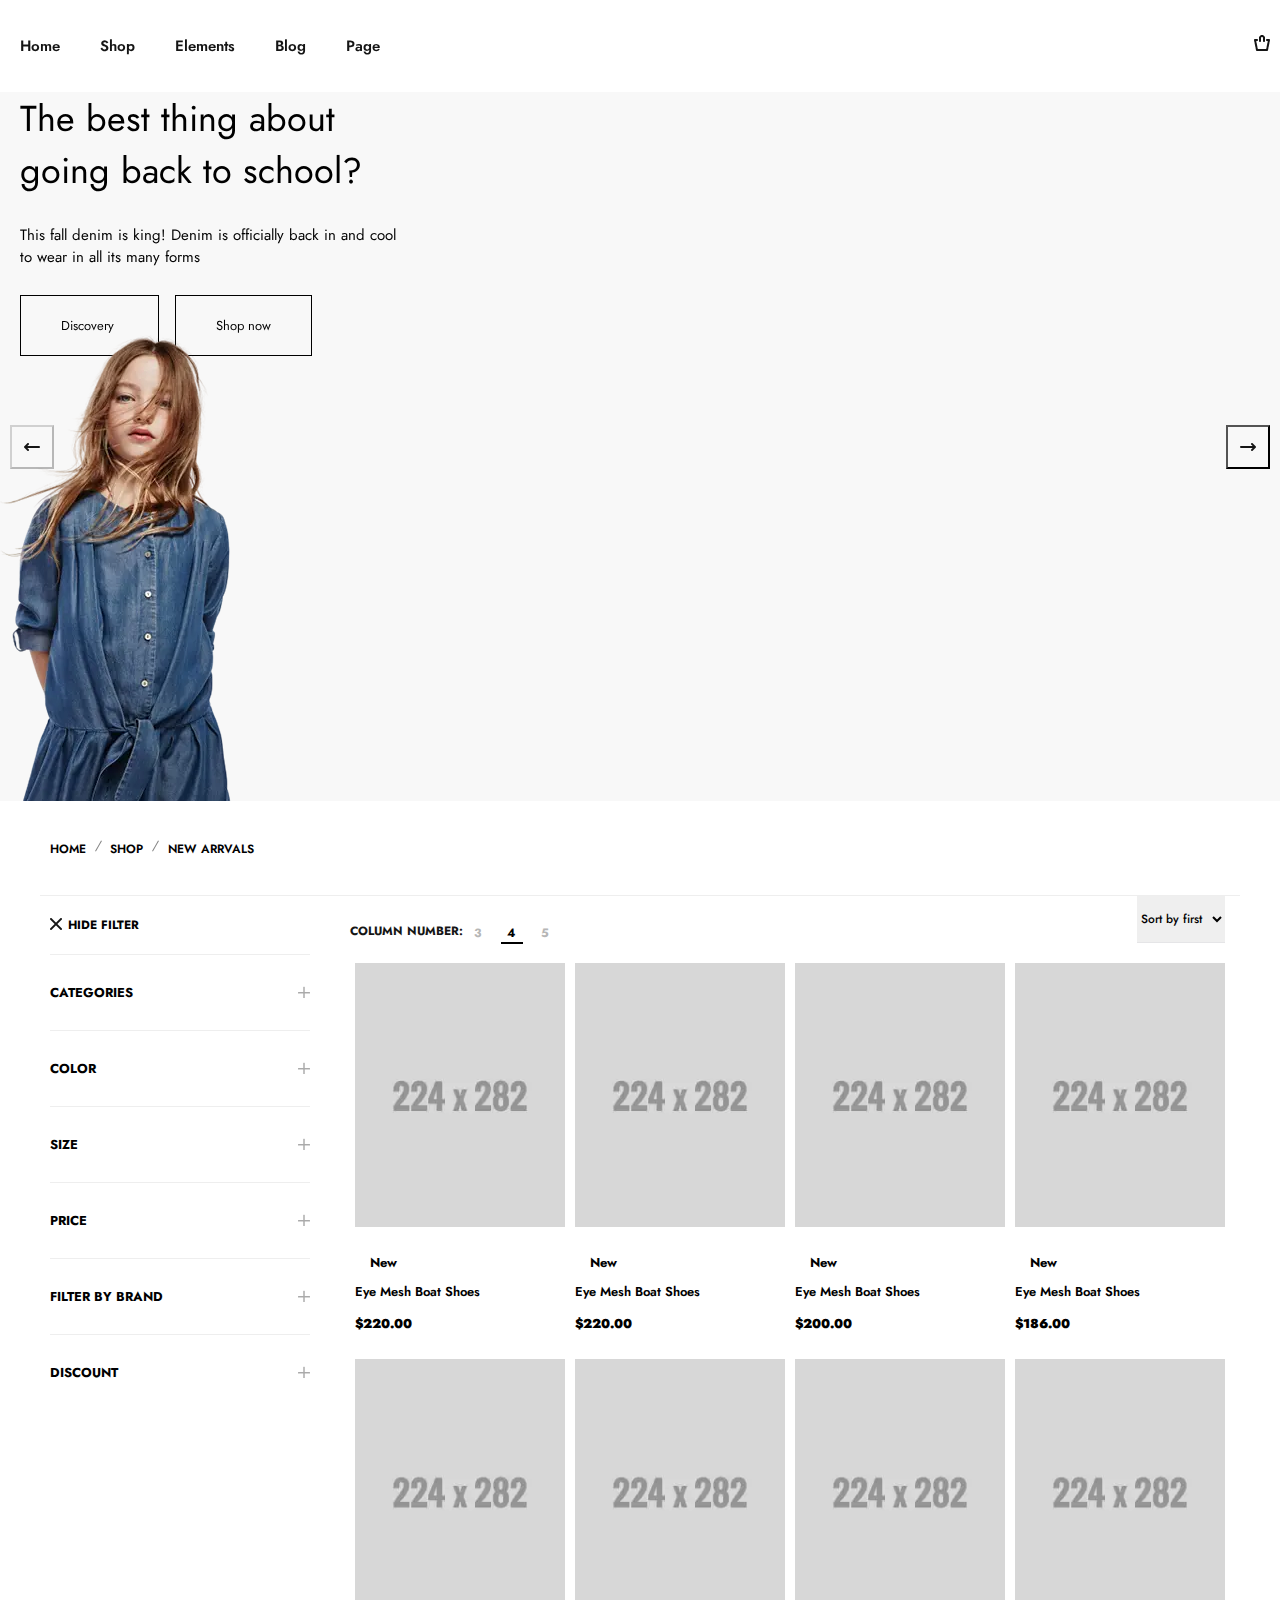
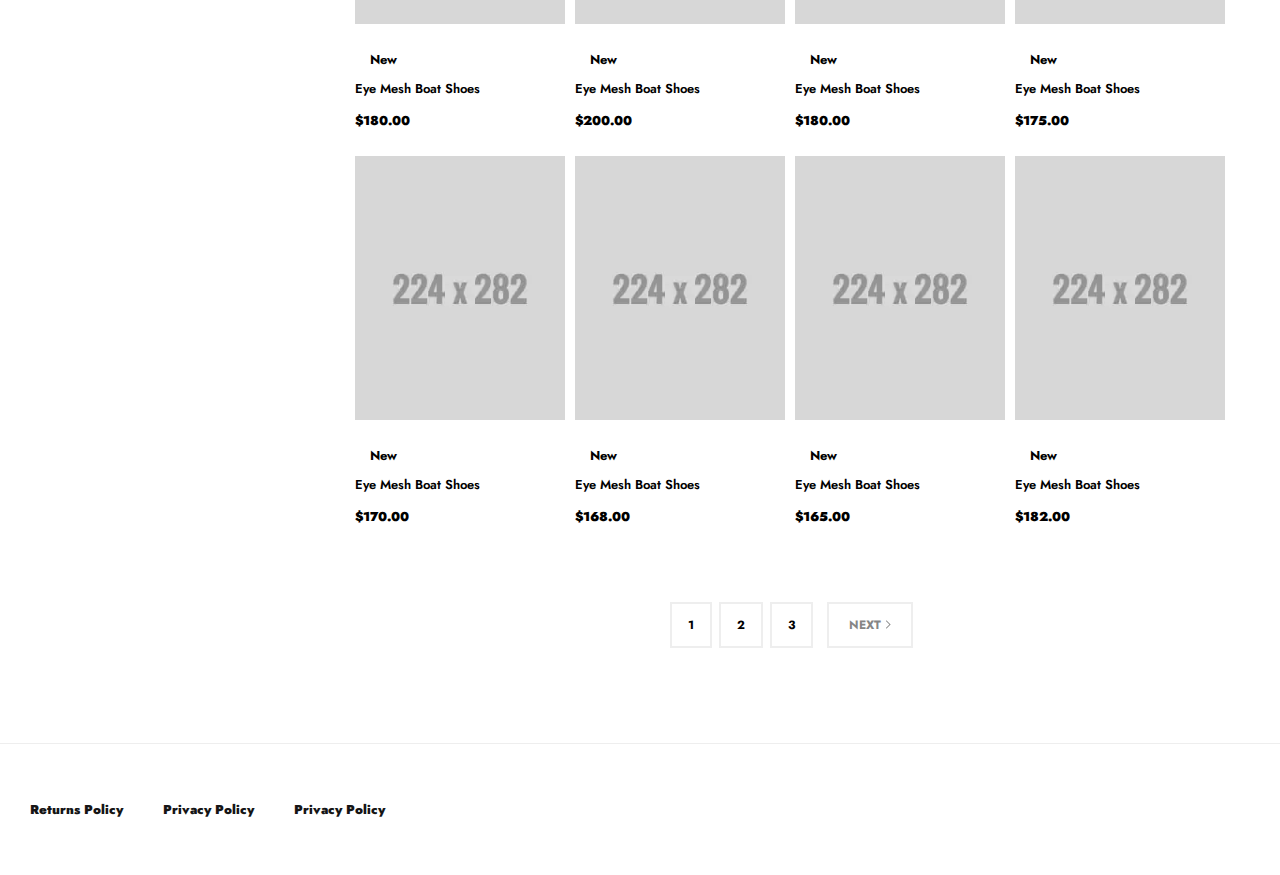
==== commit 636621c9: "Add files via upload" ====
--- a/catalog.html
+++ b/catalog.html
@@ -57,10 +57,16 @@
                     <div class="img_bag">                         <picture><source srcset="img/bag.webp" type="image/webp"><img class="bag_img" src="img/bag.png" alt=""></picture>                         <div class="bag" id="bag">+                            <div class="bag_close">+                                  +                                <picture><source srcset="img/clear_button.webp" type="image/webp"><img src="img/clear_button.png" alt=""></picture>+                            +                            </div>                             <div class="my_purchases">                                 My Purchases                             </div>                             <div class="bag_tovar">+                                                                <div class="bag_tovar_item">                                     <div class="tovar_img">                                         <div class="tovar_clear">@@ -72,7 +78,7 @@
                                     </div>                                     <div class="tovar_bottom">                                         <span>-                                            Eye Mesh Boat Shoes+                                            Black Boots                                         </span>                                         <div class="size">                                             <span class="size_item size_it">24x</span>@@ -92,9 +98,71 @@
                                         <div id="calculation">150</div>                                     </div>                                 </div>-                                +                                <div class="bag_tovar_item">+                                    <div class="tovar_img">+                                        <div class="tovar_clear">+                                            <picture><source srcset="img/clear_button.webp" type="image/webp"><img src="img/clear_button.png" alt=""></picture>+                                        </div>+                                        <div class="tovar_photo">+                                            <picture><source srcset="img/katalog1.webp" type="image/webp"><img src="img/katalog1.jpg" src="" alt=""></picture>+                                        </div>+                                    </div>+                                    <div class="tovar_bottom">+                                        <span>+                                            Black Boots+                                        </span>+                                        <div class="size">+                                            <span class="size_item size_it">24x</span>+                                            <span class="size_item size_it">25x</span>+                                            <span class="size_item size_it">26x</span>+                                            <span class="size_item size_it">27x</span>+                                            <span class="size_item size_it">28x</span>+                                        </div>+                                        <div id="counter">+                                            <div class="cliker_price">+                                                <input type="button" id="buttonCountPlus" value="+">+                                            <div id="buttonCountNumber">1</div>+                                            <input type="button" id="buttonCountMinus" value="-">+                                            </div>+                                            </div>+                                            +                                        <div id="calculation">150</div>+                                    </div>+                                </div>+                                <div class="bag_tovar_item">+                                    <div class="tovar_img">+                                        <div class="tovar_clear">+                                            <picture><source srcset="img/clear_button.webp" type="image/webp"><img src="img/clear_button.png" alt=""></picture>+                                        </div>+                                        <div class="tovar_photo">+                                            <picture><source srcset="img/katalog1.webp" type="image/webp"><img src="img/katalog1.jpg" src="" alt=""></picture>+                                        </div>+                                    </div>+                                    <div class="tovar_bottom">+                                        <span>+                                            Black Boots+                                        </span>+                                        <div class="size">+                                            <span class="size_item size_it">24x</span>+                                            <span class="size_item size_it">25x</span>+                                            <span class="size_item size_it">26x</span>+                                            <span class="size_item size_it">27x</span>+                                            <span class="size_item size_it">28x</span>+                                        </div>+                                        <div id="counter">+                                            <div class="cliker_price">+                                                <input type="button" id="buttonCountPlus" value="+">+                                            <div id="buttonCountNumber">1</div>+                                            <input type="button" id="buttonCountMinus" value="-">+                                            </div>+                                            <div id="calculation">150</div>+                                        </div>+                                            +                                        +                                    </div>+                                </div>                                 <button class="clear_bag">-                                    clear bag+                                    Clear Bag                                 </button>                                                              </div>@@ -479,25 +547,13 @@
                                     <span class="custom-checkbox__text" >$176</span>                                 </label></li>                                -                                <li class="catalog-filter-item"><label class="custom-checkbox" data-text="30x">-                                    <input type="checkbox" class="custom-checkbox__input">-                                    <span class="custom-checkbox__text" >30x</span>-                                </label></li>+                                                              -                                <li class="catalog-filter-item"> <label class="custom-checkbox" data-text="31x">-                                    <input type="checkbox" class="custom-checkbox__input">-                                    <span class="custom-checkbox__text" >31x</span>-                                </label></li>-                                -                                <li class="catalog-filter-item"><label class="custom-checkbox" data-text="32x">-                                    <input type="checkbox" class="custom-checkbox__input">-                                    <span class="custom-checkbox__text" >32x</span>-                                </label></li>-                                -                                <li class="catalog-filter-item"><label class="custom-checkbox" data-text="33x">-                                    <input type="checkbox" class="custom-checkbox__input">-                                    <span class="custom-checkbox__text" >33x</span>-                                </label></li>+                               +                                +                               +                                +                                                                                             </ul>                         </div>@@ -633,7 +689,8 @@
                 <div class="catalog_tovar_colums" data-grid="4" >                     <div class="products_image catalog_prod" data-price="220" data-name="Eye Mesh Boat Shoes">                         -                            <picture><source srcset="img/224x282.webp" type="image/webp"><img id="img" src="img/224x282.jpg" alt=""></picture>+                            <a href="">+                                <picture><source srcset="img/224x282.webp" type="image/webp"><img id="img" src="img/224x282.jpg" alt=""></picture>                             <div class="products_row">                                 <div class="products_text">                                     <div class="products_title">@@ -650,11 +707,13 @@
                                 </div>                                                              </div>+                            </a>                                             </div>                     <div class="products_image catalog_prod" id="el1" data-price="220" data-name="T-Shirt">                         -                        <picture><source srcset="img/224x282.webp" type="image/webp"><img id="img" src="img/224x282.jpg" alt=""></picture>+                        <a href="">+                            <picture><source srcset="img/224x282.webp" type="image/webp"><img id="img" src="img/224x282.jpg" alt=""></picture>                         <div class="products_row">                             <div class="products_text">                                 <div class="products_title">@@ -671,11 +730,13 @@
                             </div>                                                      </div>+                        </a>                                          </div>                 <div class="products_image catalog_prod" id="el1" data-price="200" data-name="T-Shirt">                         -                    <picture><source srcset="img/224x282.webp" type="image/webp"><img id="img" src="img/224x282.jpg" alt=""></picture>+                    <a href="">+                        <picture><source srcset="img/224x282.webp" type="image/webp"><img id="img" src="img/224x282.jpg" alt=""></picture>                     <div class="products_row">                         <div class="products_text">                             <div class="products_title">@@ -692,6 +753,7 @@
                         </div>                                              </div>+                    </a>                                  </div>                     <div class="products_image catalog_prod" id="el1" data-price="186">@@ -749,7 +811,7 @@
                                             Eye Mesh Boat Shoes                                         </h2>                                         <span>-                                            $220.00+                                            $200.00                                         </span>                                     </div>                                 </div>--- a/css/style.min.css
+++ b/css/style.min.css
@@ -1 +1 @@
-@charset "UTF-8";body{padding:0;margin:0;color:#000;width:100%}html{margin:0;padding:0;font-family:Roboto,sans-serif}aside,footer,header,nav{display:block}ul{padding:0}h1,h2{margin:0;padding:0;font-family:Jost,sans-serif}p{margin:0;font-family:Jost,sans-serif}img{padding:0;margin:0}section{margin:0;padding:0}a{font-family:Jost,sans-serif}li{list-style:none}body.active{overflow:hidden}.footer_conteiner{border-top:.5px solid #eee;max-width:1320px;margin:0 auto}.footer_row{display:-webkit-box;display:-ms-flexbox;display:flex;-webkit-box-pack:justify;-ms-flex-pack:justify;justify-content:space-between;padding:40px 10px}.footer_icon a{padding:0 15px}.list3{display:-webkit-box;display:-ms-flexbox;display:flex;padding:0}.list3 li{padding:0 20px}.list3 a{text-decoration:none;font-size:13px;font-weight:900;color:#151515}.list3 a{position:relative}.slider{position:relative}.slick-slider{overflow:hidden;padding-bottom:20px}.slick-list{overflow:hidden}.slick-track{display:-webkit-box;display:-ms-flexbox;display:flex;-webkit-box-pack:center;-ms-flex-pack:center;justify-content:center;overflow:hidden}.slider_item{position:relative;height:100vh;background-color:#e5e5e3}.slider_text{display:-webkit-box;display:-ms-flexbox;display:flex;-webkit-box-orient:vertical;-webkit-box-direction:normal;-ms-flex-direction:column;flex-direction:column;position:relative;top:40%;max-width:1200px;margin:0 auto;padding:0 15px}.slider_title1{font-size:72px;font-weight:600}.slider_title2{font-size:72px;font-weight:600}.slider_row{font-size:18px;font-weight:600}.slider .slick-dots{position:absolute;display:-webkit-box;display:-ms-flexbox;display:flex;-webkit-box-pack:center;-ms-flex-pack:center;justify-content:center;-webkit-box-align:center;-ms-flex-align:center;align-items:center;bottom:40px;margin:0;padding:0;left:50%;right:50%}.slider .slick-dots li{list-style:none;padding:0 10px;font-size:0;-webkit-transition:.4s ease-in-out;-o-transition:.4s ease-in-out;transition:.4s ease-in-out}.slider .slick-dots button{font-size:0;width:7px;height:11px;border-radius:50%;background-color:#fff;border:0}.slider .slick-dots li.slick-active button{background:url(../img/button_slider.png) no-repeat;background-position:center;width:19px;height:19px}.photo{position:absolute;max-height:90%;right:5%;max-width:90%;bottom:0}.photo img{max-width:90%;bottom:0;top:0}.products{padding-top:80px;padding-bottom:40px}.products_nav ul{display:-webkit-box;display:-ms-flexbox;display:flex;-webkit-box-pack:center;-ms-flex-pack:center;justify-content:center}.list2 a{position:relative;cursor:pointer}.list2 .tabs::after{content:'';position:absolute;left:0;display:inline-block;height:1em;width:100%;border-bottom:2px solid;margin-top:7px;opacity:1;-webkit-transition:opacity .35s,-webkit-transform .35s;transition:opacity .35s,-webkit-transform .35s;-o-transition:opacity .35s,transform .35s;transition:opacity .35s,transform .35s;transition:opacity .35s,transform .35s,-webkit-transform .35s;-webkit-transform:scale(1);-ms-transform:scale(1);transform:scale(1);-webkit-transition:.3s ease-in-out;-o-transition:.3s ease-in-out;transition:.3s ease-in-out;opacity:0;-webkit-transform:scale(0,1);-ms-transform:scale(0,1);transform:scale(0,1)}.list2 .tabs.active::after{opacity:1;-webkit-transform:scale(1);-ms-transform:scale(1);transform:scale(1)}.products_nav ul li:nth-child(2){margin:0 25px}.products_nav a{color:#aaa;font-weight:600;text-decoration:none;-webkit-transition:.3s ease-in-out;-o-transition:.3s ease-in-out;transition:.3s ease-in-out}.products_item{display:none;-webkit-transition:.2s ease-in-out;-o-transition:.2s ease-in-out;transition:.2s ease-in-out}.tabs.active{color:#151515;-webkit-transition:.3s ease-in-out;-o-transition:.3s ease-in-out;transition:.3s ease-in-out}.products_item.active{display:block;-webkit-transition:.2s ease-in-out;-o-transition:.2s ease-in-out;transition:.2s ease-in-out}.products_colums{display:-webkit-box;display:-ms-flexbox;display:flex;-webkit-box-pack:center;-ms-flex-pack:center;justify-content:center;max-width:1850px;margin:0 auto}.products_sub-item{display:-webkit-box;display:-ms-flexbox;display:flex}.products_image{position:relative;-webkit-box-flex:0;-ms-flex:0 1 33.333%;flex:0 1 33.333%;margin:20px;cursor:pointer;overflow:hidden}.products_image img{max-width:100%}.products_row{display:-webkit-box;display:-ms-flexbox;display:flex;-webkit-box-pack:justify;-ms-flex-pack:justify;justify-content:space-between}.products_button{bottom:0;right:8px}.products_icon{padding-top:61px;padding-right:5px}.products_button button{border:0;background:0 0}.products_title{padding-top:20px}.products_title h1{color:#000;font-size:13px;font-weight:600;padding-bottom:10px}.products_title h2{color:#000;font-size:13px;padding-left:15px;padding-bottom:10px;position:relative}.products_title h2::before{content:"";position:absolute;width:10px;height:10px;background:url(../img/lithing.png);left:0}.products_title span{font-size:13px;font-weight:900;color:#000}.products_image a{text-decoration:none}.products_image img{max-width:100%}.products_icon img{padding:0 10px}.products_button{display:-webkit-box;display:-ms-flexbox;display:flex;-webkit-box-pack:center;-ms-flex-pack:center;justify-content:center;margin-top:50px}.products_button a{position:relative;color:#858585;font-size:16px;text-decoration:none;font-weight:600}.products_button a::after{content:"";display:block;position:absolute;width:20px;height:22px;background:url(../img/arrow_down.png) no-repeat;top:28px;left:40%}.brands_row{display:-webkit-box;display:-ms-flexbox;display:flex}.brands__column{-webkit-box-flex:0;-ms-flex:0 1 33.333%;flex:0 1 33.333%}.brands__column_b{-webkit-box-flex:0;-ms-flex:0 1 66.666%;flex:0 1 66.666%}.brands_text_j{text-align:center;position:relative;padding:70px 55px;line-height:30px;color:#443a2b;font-size:16px}.brands_text_j h3::after{content:"";position:relative;top:43px;display:none;width:50px;height:1px;background-color:#848789;left:50%;margin:0}.row_title{text-transform:uppercase}.item{height:100%;display:block;position:relative}.item:hover .item__logo{opacity:1;visibility:visible}.item__logo{position:absolute;width:100%;height:100%;top:0;left:0;display:-webkit-box;display:-ms-flexbox;display:flex;-webkit-box-pack:center;-ms-flex-pack:center;justify-content:center;-webkit-box-align:center;-ms-flex-align:center;align-items:center;background-color:rgba(100,194,158,.5);z-index:2;opacity:0;-webkit-transition:.3s ease-in-out;-o-transition:.3s ease-in-out;transition:.3s ease-in-out;visibility:hidden}.item_image{position:absolute;width:100%;height:100%;top:0;left:0}.row_text p{font-family:Lato,sans-serif}.row_text_j{font-family:Lato,sans-serif;text-align:justify}.row_text_j::after{content:"";display:block;margin:0 auto;width:50px;height:1px;background-color:#d7d7d7;text-align:center;margin-top:40px}.brands__image{padding-bottom:37.51%}.shop_footer{text-align:center;background-color:#282f35;padding:95px 0}.shop_footer a{color:#fff;text-decoration:none;padding:17px 66px;border:1px solid #94979a;font-size:14px}.num-block{display:-webkit-box;display:-ms-flexbox;display:flex;-webkit-box-pack:center;-ms-flex-pack:center;justify-content:center;margin-top:40px}.skin-5 .num-in{float:left;vertical-align:middle;position:relative;border:1px solid #eeeff1;border-radius:3px}.num-in{text-align:center;-webkit-box-flex:0;-ms-flex:0 1 100%;flex:0 1 100%;margin-left:10px}.num-in input{text-align:center}.skin-5 .num-in span{font-size:16px;width:20px;display:block;line-height:41px}.skin-5 .num-in span.minus{float:left;text-align:right}.products3{padding-bottom:95px}.skin-5 .num-in input{border:none;height:41px;font-size:16px;font-weight:700;-webkit-box-shadow:none!important;box-shadow:none!important}.skin-5 .num-in span.plus{float:right;text-align:left}.minus{cursor:pointer}.in-num input{text-align:center}.plus{cursor:pointer}.size_clear{margin-top:12px;margin-left:20px}.size_clear span::before{content:"";display:block;width:10px;height:10px;background:url(../img/close.png) no-repeat;position:absolute;left:-12px;top:4.5px}.size_clear span{cursor:pointer;color:red;font-weight:900;position:relative;font-size:13px;text-transform:uppercase}.add{background-color:#000;width:100%;margin-left:10px;text-align:center;margin-right:15px;padding:20px 0;margin-top:10px;cursor:pointer}.add span{color:#fff;text-transform:uppercase;font-weight:600;font-size:15px}.add2{background-color:#f2f2f2}.add2 span{color:#000;font-weight:600}.categoriya{display:-webkit-box;display:-ms-flexbox;display:flex;margin-left:10px;-webkit-box-pack:justify;-ms-flex-pack:justify;justify-content:space-between;padding-top:50px}.sku{font-size:12px;font-weight:900;text-transform:uppercase}.sku span:nth-child(1){color:#848789}.category{font-size:12px;font-weight:900;text-transform:uppercase}.category span:nth-child(1){color:#848789}.tag{font-size:12px;font-weight:900;text-transform:uppercase}.tag span:nth-child(1){color:#848789}.twitter{font-size:12px;font-weight:900;text-transform:uppercase;color:#848789;padding-top:10px}.social_network{margin-left:10px}.twitter img{padding-left:16px}.tovar_conteiner{max-width:1140px;margin:0 auto}.tovar_colums{display:-webkit-box;display:-ms-flexbox;display:flex}.tovar_item{width:320px}.tovar_item2{min-width:0}.menu_katalog{position:relative}.katalog_list{padding:0}.menu__link{position:relative;background-color:#009db1;padding:20px 20px 20px 20px;display:-webkit-box;display:-ms-flexbox;display:flex;-webkit-box-orient:vertical;-webkit-box-direction:normal;-ms-flex-direction:column;flex-direction:column;color:#fff;font-size:30px;font-family:Roboto,sans-serif;font-weight:700;text-transform:uppercase;width:280px;text-decoration:none}.katalog_menu{position:absolute;margin-left:220px;top:30px;-webkit-transition:.2s ease-in-out;-o-transition:.2s ease-in-out;transition:.2s ease-in-out;background-color:#068292;padding:20px 10px}.katalog_menu span:nth-child(1){display:block;position:relative;width:30px;height:2px;background-color:#fff;top:-9px}.katalog_menu span:nth-child(2){display:block;position:relative;width:30px;height:2px;background-color:#fff}.katalog_menu span:nth-child(3){display:block;position:relative;width:30px;height:2px;background-color:#fff;top:9px}.sub-menu__list li:nth-child(1)::before{content:'';display:block;position:absolute;width:20px;height:24px;background:url(../img/arrow_right2.png) no-repeat;margin-left:255px}.sub-menu__list li:nth-child(2)::before{content:'';display:block;position:absolute;width:20px;height:24px;background:url(../img/arrow_right2.png) no-repeat;margin-left:255px}.sub-menu__list li:nth-child(6)::before{content:'';display:block;position:absolute;width:20px;height:24px;background:url(../img/arrow_right2.png) no-repeat;margin-left:255px}.sub-menu__list li:nth-child(8)::before{content:'';display:block;position:absolute;width:20px;height:24px;background:url(../img/arrow_right2.png) no-repeat;margin-left:255px}.sub-menu__list li:nth-child(9)::before{content:'';display:block;position:absolute;width:20px;height:24px;background:url(../img/arrow_right2.png) no-repeat;margin-left:255px}.sub-menu__list{display:none;opacity:0;padding:0;-webkit-transition:.2s ease-in-out;-o-transition:.2s ease-in-out;transition:.2s ease-in-out}.katalog_menu.active span:nth-child(1){-webkit-transform:rotate(45deg);-ms-transform:rotate(45deg);transform:rotate(45deg);-webkit-transition:.2s ease-in-out;-o-transition:.2s ease-in-out;transition:.2s ease-in-out;top:0}.katalog_menu.active span:nth-child(2){-webkit-transform:scale(0);-ms-transform:scale(0);transform:scale(0);-webkit-transition:.2s ease-in-out;-o-transition:.2s ease-in-out;transition:.2s ease-in-out}.katalog_menu.active span:nth-child(3){-webkit-transform:rotate(-45deg);-ms-transform:rotate(-45deg);transform:rotate(-45deg);-webkit-transition:.2s ease-in-out;-o-transition:.2s ease-in-out;transition:.2s ease-in-out;top:-3px}.sub-menu__list.active{display:block;opacity:1;-webkit-transition:.2s ease-in-out;-o-transition:.2s ease-in-out;transition:.2s ease-in-out}.sub-menu__list{background-color:#009db1;width:320px}.sub-menu__list li{padding:16px 23px}.sub-menu__list li{border-bottom:1px solid #1aa7b9}.sub-menu__list li:hover{-webkit-transition:.2s ease-in-out;-o-transition:.2s ease-in-out;transition:.2s ease-in-out;background-color:#098494}.sub-menu__list a{color:#fff;text-decoration:none;font-family:Roboto,sans-serif;font-size:16px}.item{display:none;visibility:hidden;position:absolute;z-index:30;top:0;background-color:#fff;width:300px;-webkit-transition:.3s ease-in-out;-o-transition:.3s ease-in-out;transition:.3s ease-in-out;border:2px solid #009db1;height:100%}.back.active{background-color:rgba(0,0,0,.7);height:100%;position:absolute;width:100%;top:0;opacity:1;-webkit-transition:.3s ease-in-out;-o-transition:.3s ease-in-out;transition:.3s ease-in-out}.sub-menu__list>li:hover .item{display:block;opacity:1;visibility:visible;-webkit-transition:.3s ease-in-out;-o-transition:.3s ease-in-out;transition:.3s ease-in-out;margin-left:293px}.item_row a{padding:22px 30px}.item_row a:hover{background-color:#71c7d3;color:#fff}.item_row a:nth-child(1){padding:22px 30px}.item_row{display:-webkit-box;display:-ms-flexbox;display:flex;-webkit-box-orient:vertical;-webkit-box-direction:normal;-ms-flex-direction:column;flex-direction:column;border-bottom:1px solid #dedede}.item_row a{color:#1ab9ce}.item_tovar{padding:30px 33px}.item_tovar h1{background-color:#fd8424;padding:5px 13px;width:115px;border-radius:15px;color:#fff;font-family:Roboto,sans-serif;text-align:center;text-transform:uppercase}.item_tovar span{font-size:16px;color:#36949f;line-height:26px;font-weight:900}.tovar_icon{margin-top:25px}.tovar_icon span{position:relative;color:#333;font-weight:900;margin-left:75px;top:-10px;font-size:24px}.tovar_icon span::before{content:'';display:block;position:absolute;width:18px;height:18px;background:url(../img/icon_money.png) no-repeat;right:-23px;top:11px}.news_title h1{color:#1aa7b9;font-size:30px;text-transform:uppercase;font-weight:900;padding-top:40px;padding-bottom:35px}.news_text span{color:#fd8424;font-weight:600}.news_text2{display:-webkit-box;display:-ms-flexbox;display:flex;padding-top:18px;padding-bottom:40px}.news_number{padding-right:20px}.news_number h1{font-size:24px;color:#d8d8d8}.news_number span{font-size:24px;color:#d8d8d8}.news_info2 h1{font-size:16px;font-weight:600;color:#333}.number_info span{color:#666}.news_number2 span{font-size:48px;color:#dadada;font-weight:700;padding-right:6px}.reviws_title h1{font-size:30px;color:#dadada;text-transform:uppercase;padding-bottom:30px}.news_info2{display:-webkit-box;display:-ms-flexbox;display:flex}.news_info2 span{padding-left:75px;color:#999;text-transform:uppercase}.news_text3{display:-webkit-box;display:-ms-flexbox;display:flex;background-color:#1ab9ce;padding-top:15px;padding-bottom:10px;padding-left:10px;padding-right:10px;margin-top:12px}.news_text3 span{color:#fff;text-align:left;line-height:1.5;font-size:14px}.tovar_item2{margin-left:20px}.news_number3 span{color:#64deee;font-size:52px;text-transform:uppercase;padding-right:8px;padding-left:13px}.form{position:relative}.form_sub_menu{position:absolute;z-index:2;background:#fff;width:780px;border-bottom:4px solid #fd8424}.form_text{display:-webkit-box;display:-ms-flexbox;display:flex;-webkit-box-pack:justify;-ms-flex-pack:justify;justify-content:space-between}.form_list{padding:0;margin:0;padding-top:25px}.form_list li{padding:22px 40px;font-size:12px}.form_list a{text-decoration:none;color:#999}.form_list a:hover{color:#f68038}.footer_img{overflow:hidden}.footer_img-colums{display:-webkit-box;display:-ms-flexbox;display:flex;overflow:hidden;margin-top:100px}.footer_img_item{-webkit-box-flex:0;-ms-flex:0 1 50%;flex:0 1 50%;background:url(../img/footer_1.jpg) no-repeat;background-position:center;background-size:cover;padding-bottom:20%;overflow:hidden}.footer_item2{background:url(../img/footer_2.jpg) no-repeat;background-position:center;background-size:cover;padding-bottom:20%;overflow:hidden}.footer_img_title{top:125%;position:relative;text-align:center}.footer_img_title h1{font-size:48px;color:#fff}.footer_img_title a{font-size:15px;font-weight:600}.footer_img_title a{position:relative;color:#fff;text-decoration:none;top:30px}.services_content{background-color:#2f343a}.services_conteiner{max-width:1090px;margin:0 auto;padding-top:139px}.services_title h1{font-weight:600;font-family:Roboto,sans-serif;color:#fff;padding-bottom:40px;font-size:40px}.services_title h1::before{content:'';display:block;position:absolute;width:90px;height:6px;background-color:#c8a35f;margin-top:-40px}.services_colums{display:-webkit-box;display:-ms-flexbox;display:flex;-ms-flex-wrap:wrap;flex-wrap:wrap;-webkit-box-pack:center;-ms-flex-pack:center;justify-content:center}.services_item{max-width:276px;padding:55px 42px;padding-bottom:35px;text-align:center;border:1px solid #2f343a;background-color:#393f47}.services_item:hover{background-color:#c8a35f;-webkit-transition:.3s;-o-transition:.3s;transition:.3s}.services_item:hover .services_item-image img{opacity:0}.services_item:hover .services_item-image2{display:block;-webkit-transition:.3s;-o-transition:.3s;transition:.3s;opacity:1;visibility:visible;padding:20px;transition:.3s;border-radius:50%;margin-left:56px;margin-top:-20px;background-color:#fff}.services_item_title h1{font-weight:600;font-family:Roboto,sans-serif;color:#fff;margin-top:30px}.services_item-image2{position:absolute;margin-left:78px;opacity:0;visibility:hidden}.company_content{background-color:#2f343a}.company_conteiner{max-width:1200px;margin:0 auto;background-repeat:no-repeat;background-image:url(../img/block.jpg);background-position:center;padding-top:160px;padding-bottom:160px}.company_colums{display:-webkit-box;display:-ms-flexbox;display:flex;-webkit-box-pack:center;-ms-flex-pack:center;justify-content:center}.company_item{-webkit-box-flex:0;-ms-flex:0 1 50%;flex:0 1 50%}.company_row{padding:0 60px 0 60px;margin-top:65px}.company_title h1{font-weight:600;font-family:Roboto,sans-serif;color:#fff;text-transform:uppercase;font-size:40px}.company_title h1::before{content:'';display:block;position:absolute;width:90px;height:6px;background-color:#c8a35f;margin-top:-40px}.company_text p{font-family:Roboto,sans-serif;color:#fff;font-size:16px;font-weight:400;font-style:normal;line-height:23px;margin-top:20px}.col{display:-webkit-box;display:-ms-flexbox;display:flex;background-color:#fff;border:.1px solid #c8a35f;-webkit-box-sizing:border-box;box-sizing:border-box;width:200px}.company_item-col{display:-webkit-box;display:-ms-flexbox;display:flex;-ms-flex-wrap:wrap;flex-wrap:wrap;max-width:600px}.col_row{margin:0 auto;text-align:center;padding:32px 0}.col_number span{font-size:64px;font-weight:600;font-family:Roboto,sans-serif;text-transform:uppercase}.col_text span{font-size:18px;font-weight:500;font-family:Roboto,sans-serif;text-transform:uppercase}.col_text2 span{font-size:12px;font-weight:600;font-family:Roboto,sans-serif;text-transform:uppercase}.col_image{background:url(../img/car_image.jpg) 0 0 no-repeat;background-size:cover;width:200px;height:auto;-o-object-fit:cover;object-fit:cover}.email_content{display:-webkit-box;display:-ms-flexbox;display:flex;max-width:1800px;margin:0 auto;padding-bottom:40px}.email_conteiner{display:-webkit-box;display:-ms-flexbox;display:flex;-webkit-box-flex:0;-ms-flex:0 1 50%;flex:0 1 50%;padding:40px 0}.conteiner1{-webkit-box-pack:justify;-ms-flex-pack:justify;justify-content:space-between;max-width:420px;margin:0 auto}.conteiner2{-webkit-box-orient:vertical;-webkit-box-direction:normal;-ms-flex-direction:column;flex-direction:column;padding:0}.email_row{position:relative;display:-webkit-box;display:-ms-flexbox;display:flex;-webkit-box-orient:vertical;-webkit-box-direction:normal;-ms-flex-direction:column;flex-direction:column;padding:20px}.email_row span{font-size:13px;padding-bottom:23px;color:#6a6a6a;font-weight:600}.email_row h1{font-size:16px;padding-bottom:40px;font-weight:700;color:#151515}.email_title h1{font-size:18px;color:#151515;font-weight:700;padding:0}.row2{padding:0;padding-top:60px;padding-left:20px}.email_title h2{font-size:16px;color:#838383;font-weight:700}.email_title h1{padding-bottom:50px}.email_title h2{padding-bottom:30px}form{padding-left:20px;padding-bottom:30px}.input{border:0;border-bottom:2px solid #151515;background:0 0;width:60%}.submit{border:0;background:0 0;cursor:pointer;border-bottom:2px solid #151515;font-weight:600}.email_down span{font-weight:600;padding-left:20px}.products_content3{max-width:1820px;margin:0 auto;display:-webkit-box;display:-ms-flexbox;display:flex;-webkit-box-pack:space-evenly;-ms-flex-pack:space-evenly;justify-content:space-evenly;padding-top:98px}.swiper-container{display:-webkit-box;display:-ms-flexbox;display:flex;margin-top:48px}.brand_name span{font-size:12px;color:#858585;line-height:1.2;text-transform:uppercase;padding:0 10px;position:relative;font-weight:600}.brand_name span::after{content:"";display:block;position:absolute;width:1px;height:12px;background:#858585;-webkit-transform:rotate(30deg);-ms-transform:rotate(30deg);transform:rotate(30deg);top:0;left:-2.5px}.brand_name span:nth-child(1)::after{display:none}.sliders-nav{overflow:hidden;width:100px;-ms-flex-negative:0;flex-shrink:0;max-height:500px}.sliders-nav .swiper-slide{height:100px;width:100px}.sliders-nav .swiper-slide img{max-height:100%}.sliders-nav .swiper-slide.swiper-slide-thumb-active img{border-bottom:2px solid #000}.slider-main{overflow:hidden;height:800px;max-width:660px}.swiper-slide{cursor:pointer}.swiper-slides img{max-width:100%;max-height:100%;-webkit-box-flex:0;-ms-flex:0 1 100%;flex:0 1 100%}.description_color{display:-webkit-box;display:-ms-flexbox;display:flex}.description_best h1{font-size:12px;font-weight:900;padding-bottom:5px;text-transform:uppercase}.colors_1{color:#151515;font-weight:600;padding-left:4px;font-size:14px}.colors{color:#8d8d8d}.colors{padding:20px 0;font-size:14px;font-weight:600;text-transform:uppercase}.colors{display:-webkit-box;display:-ms-flexbox;display:flex}.description_op span{color:#454545;font-size:15px;line-height:1.538;text-align:left;font-weight:600}.tovar_description{max-width:522px}.colors_1.active{display:none}.description_size{padding-top:27px;padding-left:5px}.size_title span:nth-child(1){font-size:16px;text-transform:uppercase;font-weight:600;color:grey}.size_title span:nth-child(2){font-size:16px;text-transform:uppercase;font-weight:600;color:#000}.tovar_description{display:-webkit-box;display:-ms-flexbox;display:flex;-webkit-box-orient:vertical;-webkit-box-direction:normal;-ms-flex-direction:column;flex-direction:column;-webkit-box-pack:center;-ms-flex-pack:center;justify-content:center}.description_title h1{font-size:24px;color:#151515}.description_prace{padding:18px 0}.description_prace span:nth-child(1){font-size:18px;font-weight:700}.tovar_description{padding-top:30px}.description_prace span:nth-child(2){color:#959595;text-decoration:line-through;padding-left:20px;font-size:14px;font-weight:600}.rating{display:-webkit-box;display:-ms-flexbox;display:flex;padding:0;margin:0}.rating-item{cursor:pointer;font-size:1.7em;color:#03d607}.color_list ul{padding:0;display:-webkit-box;display:-ms-flexbox;display:flex}.rating-item::before{content:'\2606'}.color span .active{width:100px;border:2.5px solid gray}.colors_1{display:none}.colors_1.active{display:block}.description_rating{display:-webkit-box;display:-ms-flexbox;display:flex}.rating_Review{padding-top:12px;padding-left:10px}.rating_Review span{font-size:13px;color:#858585;line-height:1.2;font-weight:600}.brand_name a{text-decoration:none;color:#000;font-weight:600}.size_colums{display:-webkit-box;display:-ms-flexbox;display:flex;padding-top:13px}.size_item{border:1px solid #ccc;padding:11px 15px;margin:4px;cursor:pointer}.size_item span{color:#858585;font-weight:600}.size_item.active{border:1px solid #000;-webkit-transition:.2s ease-in-out;-o-transition:.2s ease-in-out;transition:.2s ease-in-out}.size_item.active span{color:#000;-webkit-transition:.2s ease-in-out;-o-transition:.2s ease-in-out;transition:.2s ease-in-out}.swiper-slide .swiper-slide-active{border-bottom:3px solid #000}.color_list ul{margin:8px 0}.swiper-pagination{display:none}.list_desp{-webkit-box-orient:vertical;-webkit-box-direction:normal;-ms-flex-direction:column;flex-direction:column}.list_desp .tabs.active::after{display:none}.swiper-slides2 img{max-width:100%}#selectBackground{background:#000;width:187px;height:37px}#selectBackground>p{margin:0;padding:0;padding-top:3px;padding-left:6px;float:left;color:#fff;font-size:24px;font-weight:700}#selectBackground ul{margin:0;padding:0;padding-top:10px;margin-left:90px}#selectBackground ul li{float:left;list-style-type:none;position:relative;margin-left:10px}#selectBackground ul li a{background:red url(../images/select_bg_unactive.png) no-repeat;display:block;width:16px;height:16px}#selectBackground ul li a.active{background:#ff0 url(../images/select_bg_active.png) no-repeat}.list_desp li{margin:30px}.description{max-width:1300px;margin:0 auto}.item_desp{position:relative;left:10%;max-width:850px;margin:0 auto}.list_desp{height:100px}.swiper-container{width:100%;height:100%}.swiper-slides2{font-size:18px;height:auto;-webkit-box-sizing:border-box;box-sizing:border-box;padding:30px;overflow:hidden}.slider2{max-width:1500px;margin:0 auto}.sliders2{padding:15px}.sliders2 img{max-width:100%;max-height:100%}.slider2_title h1{margin-left:15px}.slider2 .slick-dots{display:-webkit-box;display:-ms-flexbox;display:flex}.slider2 .slick-dots li{margin:10px}.slider2_content{max-width:1500px;margin:0 auto}.slider2_text{display:-webkit-box;display:-ms-flexbox;display:flex;-webkit-box-pack:justify;-ms-flex-pack:justify;justify-content:space-between}.slider2 .slick-slider{padding:0}.slider2_text{display:-webkit-box;display:-ms-flexbox;display:flex;padding-top:22px}.slider2_row h1{font-size:11px}.slider2_row h2{font-size:13px;padding:10px 0}.slider2_row span{font-size:13px}.sliders2{-webkit-box-flex:0;-ms-flex:0 1 33.333%;flex:0 1 33.333%}.slider2_icon{padding-top:32px;padding-right:2px}.slider2_icon img{margin:5px}.slider2_icon a{text-decoration:none;border:0}.slider2 .slick-dots button{position:relative;font-size:0;border:0;height:10px;width:8px;border-radius:50%;cursor:pointer}.sliders2{-webkit-box-flex:0;-ms-flex:0 1 10%;flex:0 1 10%}.slider2 .slick-dots{padding:0;padding-left:18px}.slider2 .slick-dots li{position:relative}.slider2 .slick-dots li.slick-active::before{position:absolute;display:block;content:"";background:url(../img/button_back.png) no-repeat;height:22px;width:22px;left:-4px;top:4px}.slider2_title h1{padding:39px 0}.slider2 .slick-dots li.slick-active button{background:#000}.sliders2 .slick-dots li{font-size:0;border:0}.hero-container{margin-top:92px}.catalog_slider{background-color:#f8f8f8;max-width:1329px;width:100%;margin:0 auto;overflow:hidden}.swiper-sliders{width:100%}.swiper-sliders{display:-webkit-box;display:-ms-flexbox;display:flex;display:-ms-grid;display:grid;-ms-grid-columns:minmax(400px,300px) minmax(400px,200px);grid-template-columns:minmax(400px,300px) minmax(400px,200px);-webkit-box-pack:space-evenly;-ms-flex-pack:space-evenly;justify-content:space-evenly;-webkit-box-align:center;-ms-flex-align:center;align-items:center;height:466px;margin:0 auto}.sliders-row{max-width:382px}.sliders-row span{font-size:36px;font-family:Jost,sans-serif}.sliders-text{padding:28px 0;max-width:382px}.sliders-text p{font-size:15px;font-family:Jost,sans-serif}.sliders-img{height:466px}.sliders-button{margin-top:20px}.catalog_slider{position:relative}.sliders-button a{text-decoration:none;color:#000;padding:20px 40px;border:1px solid #000;color:#000;font-size:13px;font-family:Jost,sans-serif}.sliders-button a:nth-child(2){margin-left:16.25px}.sliders-button a:hover{background-color:#000;color:#fff;-webkit-transition:.6s;-o-transition:.6s;transition:.6s}.sliders-img{padding-left:15%}.swiper-button-prev{background:0 0;padding:20px}.swiper-button-next{background:0 0;padding:20px}.swiper-button-prev{background:url(../img/arrow_left.png) no-repeat;background-position:center;margin-left:30px}.swiper-button-next{background:url(../img/arrow_rigth.png) no-repeat;background-position:center;margin-right:30px}.swiper-button-next::after{display:none}.swiper-button-prev::after{display:none}.swiper-button-disabled{opacity:1!important}.slider_tovar_item{display:-webkit-box;display:-ms-flexbox;display:flex}.container{width:50%;padding:10px}.content{position:relative;width:90%;max-width:400px;margin:auto;overflow:hidden;cursor:pointer;border:1px solid #f5f5f5;padding:15px}.content .content-overlay{background:rgba(0,0,0,.7);position:absolute;left:0;top:0;bottom:0;right:0;opacity:0;-webkit-transition:all .4s ease-in-out 0s;-o-transition:all .4s ease-in-out 0s;transition:all .4s ease-in-out 0s;border:5px solid #f68038}.content:hover .content-overlay{opacity:1}.content-image{width:100%}.content-details{position:absolute;text-align:center;padding-left:1em;padding-right:1em;width:100%;top:50%;left:50%;opacity:0;-webkit-transform:translate(-50%,-50%);-ms-transform:translate(-50%,-50%);transform:translate(-50%,-50%);-webkit-transition:all .3s ease-in-out 0s;-o-transition:all .3s ease-in-out 0s;transition:all .3s ease-in-out 0s}.content:hover .content-details{top:50%;left:50%;opacity:1}.content:hover .tovar_info{opacity:0}.content:hover .item_icon{opacity:0}.item_icon{display:-webkit-box;display:-ms-flexbox;display:flex;-webkit-box-pack:justify;-ms-flex-pack:justify;justify-content:space-between}.fadeIn-bottom{top:80%}.fadeIn-top{top:20%}.fadeIn-left{left:20%}.fadeIn-right{left:80%}.tovar_info h1{font-size:16px;color:#36949f;text-decoration:none;font-weight:700}.tovar_info h2{font-size:16px;color:#36949f;text-decoration:none}.tovar_info{padding-top:30px}.item_icon h1{font-size:24px}.content_text{text-align:left;padding:20px}.content_text h1{font-size:16px}.content_text h2{font-size:16px}.item_icon{padding-top:32px}.money h1{text-align:right}.catalog_conteiner{max-width:1329px;margin:0 auto}.catalog-name{padding:38px 0;border-bottom:1px solid #eee}.catalog_content{display:-webkit-box;display:-ms-flexbox;display:flex}.block_text{display:none}.block{max-width:260px}.catalog-filter-button{margin:0}.block_title h1{font-size:13px;text-transform:uppercase;padding:28px 0;cursor:pointer}.block_title{position:relative}.block_item{border-top:1px solid #eee}.block_title::before{content:"";width:12px;height:12px;position:absolute;background:url(../img/plus.png) no-repeat;top:31px;right:0;-webkit-transition:.2s ease-in-out;-o-transition:.2s ease-in-out;transition:.2s ease-in-out}.block_title.active::before{-webkit-transform:rotate(45deg);-ms-transform:rotate(45deg);transform:rotate(45deg)}.catalog-filter{display:-webkit-box;display:-ms-flexbox;display:flex}.catalog-filter-button{padding-top:0;padding-bottom:40px}.block{-webkit-box-flex:0;-ms-flex:0 1 30%;flex:0 1 30%}.number1{padding-left:0}.filter_catalog{-ms-flex-wrap:wrap;flex-wrap:wrap}.number4{padding-left:42px}.catalog-filter-button span{cursor:pointer}.custom-checkbox{position:relative;display:inline-block;padding-top:10px}.custom-checkbox__text{color:#858585;font-size:13px;font-weight:500;font-family:Jost,sans-serif;position:relative;padding-left:20px}.custom-checkbox__text:before{content:"";position:absolute;top:3px;left:0;width:11px;height:11px;border:2px solid #aaa}.custom-checkbox__input{opacity:0}.custom-checkbox__input:checked+span{color:#000}.custom-checkbox.custom--active:after{content:'\2713';position:absolute;left:26px;top:11px}select{border:none;border-bottom:1px solid #e5e5e7;font-size:12px;font-weight:500;font-family:Jost,sans-serif;padding:13px 0;-webkit-transition:.2s ease-in-out;-o-transition:.2s ease-in-out;transition:.2s ease-in-out}.number_colums{padding-top:28px}.filter_catalog{margin:0}.filter_item{border-radius:10px;padding:5px 12px;background-color:#eee;color:#454545;font-family:Jost;font-size:13px}.filter_catalog{display:-webkit-box;display:-ms-flexbox;display:flex}.filter_catalog li:nth-child(1){margin:0}.filter_catalog li{margin:0 6px}.filter_item:hover{background:#000;color:#fff;cursor:pointer;-webkit-transition:.2s ease-in-out;-o-transition:.2s ease-in-out;transition:.2s ease-in-out}.nubers_title h1{font-size:12px;text-transform:uppercase;color:#151515;line-height:1.2}.number_colums1{font-size:12px;font-weight:700;font-family:Jost,sans-serif}.number_colums1 span{padding:0 11px;color:#b6b6b6}.catalog_tovar_center{padding-top:10px}.catalog_tovar{padding-left:82px;-webkit-box-flex:0;-ms-flex:0 1 100%;flex:0 1 100%;display:-webkit-box;display:-ms-flexbox;display:flex;-webkit-box-orient:vertical;-webkit-box-direction:normal;-ms-flex-direction:column;flex-direction:column}.catalog_tovar img{width:100%}.number_colums{display:-webkit-box;display:-ms-flexbox;display:flex}.filter_item{display:-webkit-box;display:-ms-flexbox;display:flex}.clear_item{padding-left:2px}.catalog_tovar_top{display:-webkit-box;display:-ms-flexbox;display:flex;-webkit-box-pack:justify;-ms-flex-pack:justify;justify-content:space-between}.clear_button{font-size:13px;font-weight:700;font-family:Jost,sans-serif;padding:5px 0;margin-left:5px;cursor:pointer;text-decoration:underline;border:none;background:0 0}.filter_item{border:none;margin:5px 5px}.catalog_prod{margin:5px;margin-top:20px}.button_hide{font-size:12px;font-weight:700;font-family:Jost,sans-serif;text-transform:uppercase;padding:20px 0;cursor:pointer;position:relative;padding-left:18px}.button_hide:before{position:absolute;width:14px;height:14px;content:"";background:url(../img/clear_button.png) no-repeat;left:0;bottom:22px}.button_show{display:none}[data-grid="5"] .catalog_prod{-webkit-box-flex:0;-ms-flex:0 1 18.98%;flex:0 1 18.98%}[data-grid="4"] .catalog_prod{-webkit-box-flex:0;-ms-flex:0 1 23.98%;flex:0 1 23.98%}[data-grid="3"] .catalog_prod{-webkit-box-flex:0;-ms-flex:0 1 32.31%;flex:0 1 32.31%}.number_item{-webkit-transition:.2s ease-in-out;-o-transition:.2s ease-in-out;transition:.2s ease-in-out}.number_item.active{position:relative;color:#000;-webkit-transition:.2s ease-in-out;-o-transition:.2s ease-in-out;transition:.2s ease-in-out}.number_item.active::after{content:"";position:absolute;width:22px;height:2px;background-color:#000;top:18px;right:0;left:5px;bottom:0}.catalog_tovar_colums{display:-webkit-box;display:-ms-flexbox;display:flex;-ms-flex-wrap:wrap;flex-wrap:wrap}.catalog_tovar_center{display:none}.number_item{cursor:pointer}.pagination{display:-webkit-box;display:-ms-flexbox;display:flex;-webkit-box-pack:center;-ms-flex-pack:center;justify-content:center}.pagination_item button{font-size:12px;padding:12px 16px;border:2px solid #eee;margin:0 7px;font-weight:700;font-family:Jost,sans-serif;text-align:center;background:0 0;-webkit-transition:.3s ease-in-out;-o-transition:.3s ease-in-out;transition:.3s ease-in-out}.pagination_item button:nth-child(1){margin-left:0}.pagination{margin-top:70px}.pagination_item button{cursor:pointer}.button_next button{display:-webkit-box;display:-ms-flexbox;display:flex;background:0 0;font-size:12px;padding:12px 20px;border:2px solid #eee;margin:0 7px;font-weight:700;font-family:Jost,sans-serif;color:#858585;-webkit-transition:.3s ease-in-out;-o-transition:.3s ease-in-out;transition:.3s ease-in-out;cursor:pointer}.button_next button:hover{background:#000;color:#fff}.pagination_item button:hover{background:#000;color:#fff}.catalog_content{padding-bottom:95px}.button_next{display:-webkit-box;display:-ms-flexbox;display:flex}.next_img{padding-left:5px}.main{width:100%;height:100%;overflow-x:hidden}.main-screen{-webkit-box-flex:1;-ms-flex:1 0 100%;flex:1 0 100%;position:relative}.main-screen__bg{position:absolute;width:100%;height:100%;top:0;left:0}.ibg{background-repeat:no-repeat;background-size:cover;background-position:center}.ibg img{display:none}.header_burger{display:none;cursor:pointer;margin-top:7px;-webkit-transition:.2s ease-in-out;-o-transition:.2s ease-in-out;transition:.2s ease-in-out}.header_burger span:nth-child(1){display:block;position:relative;width:30px;height:2px;background-color:#000;top:-9px;-webkit-transition:.2s ease-in-out;-o-transition:.2s ease-in-out;transition:.2s ease-in-out}.header_burger span:nth-child(2){display:block;position:relative;width:20px;height:2px;background-color:#000;-webkit-transition:.2s ease-in-out;-o-transition:.2s ease-in-out;transition:.2s ease-in-out}.header_burger span:nth-child(3){display:block;position:relative;width:30px;height:2px;background-color:#000;top:9px;-webkit-transition:.2s ease-in-out;-o-transition:.2s ease-in-out;transition:.2s ease-in-out}.header_burger.active span:nth-child(1){-webkit-transform:rotate(45deg);-ms-transform:rotate(45deg);transform:rotate(45deg);-webkit-transition:.2s ease-in-out;-o-transition:.2s ease-in-out;transition:.2s ease-in-out;top:0;background-color:#000}.header_burger.active span:nth-child(2){-webkit-transform:scale(0);-ms-transform:scale(0);transform:scale(0);-webkit-transition:.2s ease-in-out;-o-transition:.2s ease-in-out;transition:.2s ease-in-out;background-color:#000}.header_burger.active span:nth-child(3){-webkit-transform:rotate(-45deg);-ms-transform:rotate(-45deg);transform:rotate(-45deg);-webkit-transition:.2s ease-in-out;-o-transition:.2s ease-in-out;transition:.2s ease-in-out;top:-3px;background-color:#000}.header_conteiner{position:fixed;display:-webkit-box;display:-ms-flexbox;display:flex;-webkit-box-pack:justify;-ms-flex-pack:justify;justify-content:space-between;width:100%;-webkit-transition:.4s;-o-transition:.4s;transition:.4s;margin:0 auto;padding:35px 0;z-index:20}.header_logo{position:absolute;left:50%;margin-right:-50%;-webkit-transform:translate(-50%,0);-ms-transform:translate(-50%,0);transform:translate(-50%,0);top:0;padding:30px 0;-webkit-transition:.4s;-o-transition:.4s;transition:.4s}.header_icon{display:-webkit-box;display:-ms-flexbox;display:flex}.header_conteiner.slick{background:#000}.header_conteiner.active{-webkit-box-shadow:0 0 10px rgba(0,0,0,.5);box-shadow:0 0 10px rgba(0,0,0,.5);-webkit-transition:.4s;-o-transition:.4s;transition:.4s;padding:20px 0;background:#fff}.header_logo.active{padding:20px 0;-webkit-transition:.4s;-o-transition:.4s;transition:.4s}.list{display:-webkit-box;display:-ms-flexbox;display:flex;padding:0;margin:0}.list li{margin:0 20px}.list a{text-decoration:none;color:#151515;font-size:15px;font-weight:600}.header_icon img{cursor:pointer}.img_search{padding:0 10px}.img_user{padding:0 10px}.img_bag{padding:0 10px}.list a{position:relative}a.effect-underline:after{content:'';position:absolute;left:0;display:inline-block;height:1em;width:100%;border-bottom:2px solid;margin-top:7px;opacity:0;-webkit-transition:opacity .35s,-webkit-transform .35s;transition:opacity .35s,-webkit-transform .35s;-o-transition:opacity .35s,transform .35s;transition:opacity .35s,transform .35s;transition:opacity .35s,transform .35s,-webkit-transform .35s;-webkit-transform:scale(0,1);-ms-transform:scale(0,1);transform:scale(0,1)}a.effect-underline:hover:after{opacity:1;-webkit-transform:scale(1);-ms-transform:scale(1);transform:scale(1)}.menu_title{display:none}.brands_body{max-width:1850px;margin:0 auto;padding-top:10px}.brands_colums{display:-webkit-box;display:-ms-flexbox;display:flex}.brands_item{display:-webkit-box;display:-ms-flexbox;display:flex;-webkit-box-orient:vertical;-webkit-box-direction:normal;-ms-flex-direction:column;flex-direction:column;-webkit-box-pack:right;-ms-flex-pack:right;justify-content:right;position:relative;-webkit-box-flex:0;-ms-flex:0 1 35.555%;flex:0 1 35.555%;background:url(../img/photo1.jpg) no-repeat;background-size:cover;background-position:center;margin:8px;padding-bottom:10%;border-radius:5px;overflow:hidden}.item2{background:url(../img/photo2.jpg) no-repeat;background-size:cover;background-position:center}.item3{background:url(../img/photo3.jpg) no-repeat;background-size:cover;background-position:center}.brand_text{position:relative;top:28%;left:12%}.brands_title1 h1{font-size:36px}.brands_title2 h1{font-size:36px}.list2{padding:0}.brand_text .list2 li{margin:0}.brand_text .list2 a{position:relative;color:#000;font-weight:600;text-decoration:none}.go_to_top{opacity:0;position:fixed;bottom:25px;right:10px;z-index:50;-webkit-transition:opacity .15s linear;-o-transition:opacity .15s linear;transition:opacity .15s linear}.go_to_top.active{opacity:1}.modal-overlay{position:fixed;left:0;top:0;right:0;bottom:0;background-color:rgba(0,0,0,.7);display:-webkit-box;display:-ms-flexbox;display:flex;-webkit-box-pack:center;-ms-flex-pack:center;justify-content:center;height:100vh;width:100%;opacity:0;visibility:hidden;-webkit-transition:all .3s ease-in-out;-o-transition:all .3s ease-in-out;transition:all .3s ease-in-out;z-index:50}.modal{display:-webkit-box;display:-ms-flexbox;display:flex;-webkit-box-pack:center;-ms-flex-pack:center;justify-content:center;display:none;position:relative}.modal-overlay--visible{opacity:1;visibility:visible;-webkit-transition:all .3s ease-in-out;-o-transition:all .3s ease-in-out;transition:all .3s ease-in-out}.modal--visible{display:block}.modal_title{padding:15px;margin-left:15px}.modal_title h1{font-size:20px;font-weight:600}.modal{background:#fff;width:68%;height:100px;top:30px;border-radius:25px}.form2{margin-top:30px;background:0 0;border:none;display:-webkit-box;display:-ms-flexbox;display:flex;-webkit-box-pack:center;-ms-flex-pack:center;justify-content:center;-webkit-box-align:center;-ms-flex-align:center;align-items:center}.input2{border:0;border-bottom:3px solid #eee;padding-top:20px;width:93%;font-size:20px}.form2{padding:0}.sub_button{position:relative;background:0 0;border:0}.sub_button::before{content:"";display:block;position:absolute;width:15px;height:15px;background:url(../img/search.png) no-repeat;left:0;top:-6px}.modal_close{position:absolute;right:0;top:8px;padding-right:15px;cursor:pointer}.item_modal{display:none}.item_modal.active{display:block;display:-webkit-box;display:-ms-flexbox;display:flex}.item_modal{background:#fff}.bag{position:fixed;height:100%;width:390px;background:#fff;top:0;-webkit-transform:translateX(100%);-ms-transform:translateX(100%);transform:translateX(100%);right:0;-webkit-transition:.4s ease-in-out;-o-transition:.4s ease-in-out;transition:.4s ease-in-out;overflow:auto}.bag.active{-webkit-transform:translateX(0);-ms-transform:translateX(0);transform:translateX(0);-webkit-transition:.4s ease-in-out;-o-transition:.4s ease-in-out;transition:.4s ease-in-out}.products-item img{max-width:30%}.products-item span{font-size:13px;font-weight:600}.bag_tovar_item{display:-webkit-box;display:-ms-flexbox;display:flex;margin-left:10px;margin-right:10px;padding:10px;border-bottom:1.5px solid #eee}.bag_tovar_item span{font-size:14px;font-weight:600;font-family:Jost,sans-serif;top:0}.bag_tovar{margin:0}.my_purchases{text-align:center;padding:20px 0;font-size:18px;font-weight:700;font-family:Jost,sans-serif}.tovar_bottom{padding-left:10px;padding-top:5px}.tovar_clear{top:80px;left:25px}.cliker_price{display:-webkit-box;display:-ms-flexbox;display:flex}.tovar_photo img{width:130px}.tovar_photo{position:relative}.tovar_img{display:-webkit-box;display:-ms-flexbox;display:flex}.size{padding:5px 0}#buttonCountPlus{border:none;background:0 0}#buttonCountNumber{padding:0 15px;font-size:14px;font-weight:700;font-family:Jost,sans-serif}#buttonCountMinus{border:none;background:0 0}#calculation{font-size:14px;font-weight:700;font-family:Jost,sans-serif}.cliker_price{padding:10px 0}.size_it{border:none;padding:0}.bag.active{z-index:100}@media (max-width:1328px){.catalog_conteiner{max-width:1200px}.block{padding-left:10px}.sliders-img{padding:0}.sliders-content{margin-left:20px}.sliders-row{margin:0}.swiper-button-prev{margin:0}.swiper-button-next{margin:0}.select{margin-right:15px}.block{-webkit-box-flex:0;-ms-flex:0 1 40%;flex:0 1 40%}.catalog_tovar{padding-left:40px}[data-grid="5"] .catalog_prod{-webkit-box-flex:0;-ms-flex:0 1 18.8%;flex:0 1 18.8%}[data-grid="4"] .catalog_prod{-webkit-box-flex:0;-ms-flex:0 1 23.6%;flex:0 1 23.6%}[data-grid="3"] .catalog_prod{-webkit-box-flex:0;-ms-flex:0 1 31.668%;flex:0 1 31.668%}}@media (max-width:1300px){.products_content3{-webkit-box-orient:vertical;-webkit-box-direction:normal;-ms-flex-direction:column;flex-direction:column;-webkit-box-pack:center;-ms-flex-pack:center;justify-content:center;margin:0 auto}.swiper-container{display:-webkit-box;display:-ms-flexbox;display:flex;-webkit-box-pack:center;-ms-flex-pack:center;justify-content:center}.tovar_description{margin:0 auto}.slider2{display:-webkit-box;display:-ms-flexbox;display:flex;-ms-flex-wrap:wrap;flex-wrap:wrap}.sliders2 .slick-track{display:-webkit-box;display:-ms-flexbox;display:flex;-ms-flex-wrap:wrap;flex-wrap:wrap}}@media (max-width:1200px){.photo{display:none}}@media (max-width:1179px){.products_colums{-webkit-box-align:center;-ms-flex-align:center;align-items:center}.products_sub-item{-ms-flex-wrap:wrap;flex-wrap:wrap}.products_image{-webkit-box-flex:0;-ms-flex:0 1 21%;flex:0 1 21%}}@media (max-width:1142px){[data-grid="5"] .catalog_prod{-webkit-box-flex:0;-ms-flex:0 1 18.6%;flex:0 1 18.6%}[data-grid="4"] .catalog_prod{-webkit-box-flex:0;-ms-flex:0 1 23.6%;flex:0 1 23.6%}[data-grid="3"] .catalog_prod{-webkit-box-flex:0;-ms-flex:0 1 31.668%;flex:0 1 31.668%}}@media (max-width:1140px){.tovar_conteiner{max-width:1000px}.slider_tovar_item{-ms-flex-wrap:wrap;flex-wrap:wrap}}@media (max-width:1100px){.brands_row{-webkit-box-orient:vertical;-webkit-box-direction:normal;-ms-flex-direction:column;flex-direction:column}.item{height:auto;padding-bottom:50%}.item{height:100%;padding-bottom:0}.company_colums{-ms-flex-wrap:wrap;flex-wrap:wrap}.company_row{padding-left:60px}}@media (max-width:1050px){.header_list{position:absolute;left:0;height:100%;top:0;bottom:0;-webkit-transition:.4s ease-in-out;-o-transition:.4s ease-in-out;transition:.4s ease-in-out;z-index:3;-webkit-transform:translateX(-200%);-ms-transform:translateX(-200%);transform:translateX(-200%);width:50%;background:#fff}.header_logo{left:127px}.menu_title{display:block;text-align:center;text-transform:uppercase;padding-top:25px}.header_burger{position:absolute;left:15px;z-index:60}.list{-webkit-box-orient:vertical;-webkit-box-direction:normal;-ms-flex-direction:column;flex-direction:column;background:#fff;padding:30px;text-align:center}.list li{padding:10px}.list a{font-size:20px}.header_conteiner{-webkit-box-pack:end;-ms-flex-pack:end;justify-content:flex-end}.header_burger{display:block}.header_list.active{-webkit-transition:.4s ease-in-out;-o-transition:.4s ease-in-out;transition:.4s ease-in-out;-webkit-transform:translateX(0);-ms-transform:translateX(0);transform:translateX(0)}.brands_colums{-webkit-box-orient:vertical;-webkit-box-direction:normal;-ms-flex-direction:column;flex-direction:column}.brands_item{-webkit-box-flex:0;-ms-flex:0 1 50%;flex:0 1 50%}.brand_text{margin-top:30px}}@media (max-width:1000px){.tovar_conteiner{max-width:990px}}@media (max-width:999px){.products_image{-webkit-box-flex:0;-ms-flex:0 1 29%;flex:0 1 29%}}@media (max-width:970px){.footer_img-colums{-ms-flex-wrap:wrap;flex-wrap:wrap;margin-top:45px}.footer_img_item{-webkit-box-flex:0;-ms-flex:0 1 100%;flex:0 1 100%}.footer_img_title{top:25%;padding-bottom:30px}}@media (max-width:950px){.swiper-sliders{-ms-grid-columns:minmax(400px,200px);grid-template-columns:minmax(400px,200px);padding:40px 0}.sliders-button{padding-bottom:20px}.sliders-img{display:none}.sliders-content{margin:0}[data-grid="5"] .catalog_prod{-webkit-box-flex:0;-ms-flex:0 1 18.1%;flex:0 1 18.1%}[data-grid="4"] .catalog_prod{-webkit-box-flex:0;-ms-flex:0 1 22.99%;flex:0 1 22.99%}[data-grid="3"] .catalog_prod{-webkit-box-flex:0;-ms-flex:0 1 31.2%;flex:0 1 31.2%}}@media (max-width:925px){.products_sub-item{-webkit-box-pack:center;-ms-flex-pack:center;justify-content:center;margin:0 auto}.products_image{-webkit-box-flex:0;-ms-flex:0 1 40%;flex:0 1 40%;right:0}}@media (max-width:828px){.company_item{-webkit-box-flex:0;-ms-flex:0 1 100%;flex:0 1 100%}.company_item-col{margin:0 auto;padding-top:20px}}@media (max-width:800px){.tovar_colums{-webkit-box-orient:vertical;-webkit-box-direction:normal;-ms-flex-direction:column;flex-direction:column;-webkit-box-pack:center;-ms-flex-pack:center;justify-content:center;margin:0 auto}.tovar_item{width:100%}.menu__link{width:100%}.menu_katalog{width:100%}.katalog_menu{right:60px}.menu_link_text{display:-webkit-box;display:-ms-flexbox;display:flex;-webkit-box-orient:vertical;-webkit-box-direction:normal;-ms-flex-direction:column;flex-direction:column}.tovar_item{-webkit-box-pack:center;-ms-flex-pack:center;justify-content:center}.news{padding-left:10px;padding-right:10px}}@media (max-width:785px){[data-grid="5"] .catalog_prod{-webkit-box-flex:0;-ms-flex:0 1 17.8%;flex:0 1 17.8%}[data-grid="4"] .catalog_prod{-webkit-box-flex:0;-ms-flex:0 1 22.99%;flex:0 1 22.99%}[data-grid="3"] .catalog_prod{-webkit-box-flex:0;-ms-flex:0 1 31.2%;flex:0 1 31.2%}}@media (max-width:780px){.email_content{-webkit-box-orient:vertical;-webkit-box-direction:normal;-ms-flex-direction:column;flex-direction:column;-webkit-box-pack:center;-ms-flex-pack:center;justify-content:center}.conteiner2{-webkit-box-pack:center;-ms-flex-pack:center;justify-content:center;max-width:420px;margin:0 auto;padding:5px}}@media (max-width:745px){.catalog_content{-webkit-box-orient:vertical;-webkit-box-direction:normal;-ms-flex-direction:column;flex-direction:column}.button_hide{display:none}.button_show{display:block;font-size:12px;font-weight:700;font-family:Jost,sans-serif;text-transform:uppercase;padding:20px 0;position:relative;padding-left:5px}.block{display:none;max-width:745px;margin-right:15px}.catalog_tovar{padding:0}.number_colums{padding-left:5px}.number_colums{display:none}[data-grid="4"] .catalog_prod{-webkit-box-flex:0;-ms-flex:0 1 31.2%;flex:0 1 31.2%}}@media (max-width:682px){.modal{width:100%}.sub_button::before{content:"";display:block;position:absolute;width:15px;height:15px;background:url(../img/search.png) no-repeat;left:-10px;top:-6px}}@media (max-width:650px){.slider_tovar_item{-webkit-box-pack:center;-ms-flex-pack:center;justify-content:center}.tovar_item2{margin:0}.header_list{width:70%}}@media screen and (max-width:640px){.container{display:block;width:85%}}@media (max-width:620px){.sub-menu__list{width:100%}.sub-menu__list li:nth-child(1)::before{content:'';display:block;position:absolute;width:20px;height:24px;background:url(../img/arrow_right2.png) no-repeat;right:15px}.sub-menu__list li:nth-child(2)::before{content:'';display:block;position:absolute;width:20px;height:24px;background:url(../img/arrow_right2.png) no-repeat;right:15px}.sub-menu__list li:nth-child(6)::before{content:'';display:block;position:absolute;width:20px;height:24px;background:url(../img/arrow_right2.png) no-repeat;right:15px}.sub-menu__list li:nth-child(8)::before{content:'';display:block;position:absolute;width:20px;height:24px;background:url(../img/arrow_right2.png) no-repeat;right:15px}.sub-menu__list li:nth-child(9)::before{content:'';display:block;position:absolute;width:20px;height:24px;background:url(../img/arrow_right2.png) no-repeat;right:15px}}@media (max-width:600px){.footer_row{-webkit-box-orient:vertical;-webkit-box-direction:normal;-ms-flex-direction:column;flex-direction:column;-webkit-box-pack:center;-ms-flex-pack:center;justify-content:center}.footer_icon{margin:0 auto;padding:10px 0}.slider2 .slick-dots{margin:0 auto;padding:0}.slider2_icon{display:-webkit-box;display:-ms-flexbox;display:flex;padding-top:41px;padding-right:5px}.slider2_icon a{padding:4px}}@media (max-width:570px){.footer_img_title h1{font-size:40px}}@media (max-width:560px){.products_image{-webkit-box-flex:0;-ms-flex:0 1 70%;flex:0 1 70%}.products_nav ul{-webkit-box-orient:vertical;-webkit-box-direction:normal;-ms-flex-direction:column;flex-direction:column}.products_nav ul li:nth-child(2){margin:0}.products{padding-top:20px}.products_nav ul li{text-align:center;font-size:20px;padding:20px 10px}}@media (max-width:550px){.slider_title1{font-size:50px}.slider_title2{font-size:50px}.slider_text{text-align:center;top:30%}}@media (max-width:540px){.services_title h1{padding-left:20px}.services_item_title h1{text-align:center;padding:0 0}}@media (max-width:520px){.sliders-row span{font-size:28px}.sliders-content{margin:0 40px}.sliders-button a{padding:15px 35px}.swiper-button-prev{margin-left:-9px}.swiper-button-next{margin-right:-8px}}@media (max-width:505px){.size_colums{-ms-flex-wrap:wrap;flex-wrap:wrap}.sliders-nav{display:none}.tovar_description{margin:5px}.num-in{margin-left:0}.add{margin-left:0}.swiper-slides img{width:100%;max-width:100%}.swiper-slides{height:100px}.products_content3{padding-top:30px}.slider-main{height:480px}.swiper-slides{-webkit-box-flex:1;-ms-flex:1 1 100%;flex:1 1 100%}.swiper-pagination{display:block;bottom:5px;margin-left:6px}.swiper-pagination-bullet{margin:5px;background-color:#000}.sku span{font-size:10px}.category span{font-size:10px}.tag span{font-size:10px}}@media (max-width:484px){[data-grid="4"] .catalog_prod{-webkit-box-flex:0;-ms-flex:0 1 47.5%;flex:0 1 47.5%}.catalog_tovar_colums{margin:6px}}@media (max-width:480px){.header_list{width:80%}}@media (max-width:460px){.tovar_katalog{left:0}.company_row{padding:0 10px}.company_conteiner{padding-top:45px}}@media (max-width:420px){.sliders-content{margin:0 52px}}@media (max-width:411px){[data-grid="4"] .catalog_prod{-webkit-box-flex:0;-ms-flex:0 1 47%;flex:0 1 47%}.list3 li{padding:0 15px}.go_to_top{right:-11px;bottom:10px}}@media (max-width:393px){.sliders-content{margin:0 62px}.sliders-button{position:absolute}.swiper-sliders{padding-bottom:95px}}@media (max-width:390px){.products_image{-webkit-box-flex:0;-ms-flex:0 1 100%;flex:0 1 100%}}@media (max-width:380px){.company_row{padding:0 20px 0 20px}.col{width:180px}}@media (max-width:366px){.sliders-content{margin:0 79px}.sliders-button{margin-left:-18px}}@media (max-width:344px){[data-grid="4"] .catalog_prod{-webkit-box-flex:0;-ms-flex:0 1 46.2%;flex:0 1 46.2%}.sliders-row span{font-size:22px}.sliders-text p{font-size:14px;padding:0 10px}}.webp .slider .slick-dots li.slick-active button{background:url(../img/button_slider.webp) no-repeat}.webp .products_title h2::before{background:url(../img/lithing.webp)}.webp .products_button a::after{background:url(../img/arrow_down.webp) no-repeat}.webp .size_clear span::before{background:url(../img/close.webp) no-repeat}.webp .sub-menu__list li:nth-child(1)::before{background:url(../img/arrow_right2.webp) no-repeat}.webp .sub-menu__list li:nth-child(2)::before{background:url(../img/arrow_right2.webp) no-repeat}.webp .sub-menu__list li:nth-child(6)::before{background:url(../img/arrow_right2.webp) no-repeat}.webp .sub-menu__list li:nth-child(8)::before{background:url(../img/arrow_right2.webp) no-repeat}.webp .sub-menu__list li:nth-child(9)::before{background:url(../img/arrow_right2.webp) no-repeat}.webp .tovar_icon span::before{background:url(../img/icon_money.webp) no-repeat}.webp .footer_img_item{background:url(../img/footer_1.webp) no-repeat}.webp .footer_item2{background:url(../img/footer_2.webp) no-repeat}.webp .company_conteiner{background-image:url(../img/block.webp)}.webp .col_image{background:url(../img/car_image.webp) 0 0 no-repeat}.webp #selectBackground ul li a{background:red url(../images/select_bg_unactive.webp) no-repeat}.webp #selectBackground ul li a.active{background:#ff0 url(../images/select_bg_active.webp) no-repeat}.webp .slider2 .slick-dots li.slick-active::before{background:url(../img/button_back.webp) no-repeat}.webp .swiper-button-prev{background:url(../img/arrow_left.webp) no-repeat}.webp .swiper-button-next{background:url(../img/arrow_rigth.webp) no-repeat}.webp .block_title::before{background:url(../img/plus.webp) no-repeat}.webp .button_hide:before{background:url(../img/clear_button.webp) no-repeat}.webp .brands_item{background:url(../img/photo1.webp) no-repeat}.webp .item2{background:url(../img/photo2.webp) no-repeat}.webp .item3{background:url(../img/photo3.webp) no-repeat}.webp .sub_button::before{background:url(../img/search.webp) no-repeat}@media (max-width:682px){.webp .sub_button::before{background:url(../img/search.webp) no-repeat}}@media (max-width:620px){.webp .sub-menu__list li:nth-child(1)::before{background:url(../img/arrow_right2.webp) no-repeat}}@media (max-width:620px){.webp .sub-menu__list li:nth-child(2)::before{background:url(../img/arrow_right2.webp) no-repeat}}@media (max-width:620px){.webp .sub-menu__list li:nth-child(6)::before{background:url(../img/arrow_right2.webp) no-repeat}}@media (max-width:620px){.webp .sub-menu__list li:nth-child(8)::before{background:url(../img/arrow_right2.webp) no-repeat}}@media (max-width:620px){.webp .sub-menu__list li:nth-child(9)::before{background:url(../img/arrow_right2.webp) no-repeat}}+@charset "UTF-8";body{padding:0;margin:0;color:#000;width:100%}html{margin:0;padding:0;font-family:Roboto,sans-serif}aside,footer,header,nav{display:block}ul{padding:0}h1,h2{margin:0;padding:0;font-family:Jost,sans-serif}p{margin:0;font-family:Jost,sans-serif}img{padding:0;margin:0}section{margin:0;padding:0}span{font-family:Jost,sans-serif}a{font-family:Jost,sans-serif}li{list-style:none}body.active{overflow:hidden}.footer_conteiner{border-top:.5px solid #eee;max-width:1320px;margin:0 auto}.footer_row{display:-webkit-box;display:-ms-flexbox;display:flex;-webkit-box-pack:justify;-ms-flex-pack:justify;justify-content:space-between;padding:40px 10px}.footer_icon a{padding:0 15px}.list3{display:-webkit-box;display:-ms-flexbox;display:flex;padding:0}.list3 li{padding:0 20px}.list3 a{text-decoration:none;font-size:13px;font-weight:900;color:#151515}.list3 a{position:relative}.slider{position:relative}.slick-slider{overflow:hidden;padding-bottom:20px}.slick-list{overflow:hidden}.slick-track{display:-webkit-box;display:-ms-flexbox;display:flex;-webkit-box-pack:center;-ms-flex-pack:center;justify-content:center;overflow:hidden}.slider_item{position:relative;height:100vh;background-color:#e5e5e3}.slider_text{display:-webkit-box;display:-ms-flexbox;display:flex;-webkit-box-orient:vertical;-webkit-box-direction:normal;-ms-flex-direction:column;flex-direction:column;position:relative;top:40%;max-width:1200px;margin:0 auto;padding:0 15px}.slider_title1{font-size:72px;font-weight:600}.slider_title2{font-size:72px;font-weight:600}.slider_row{font-size:18px;font-weight:600}.slider .slick-dots{position:absolute;display:-webkit-box;display:-ms-flexbox;display:flex;-webkit-box-pack:center;-ms-flex-pack:center;justify-content:center;-webkit-box-align:center;-ms-flex-align:center;align-items:center;bottom:40px;margin:0;padding:0;left:50%;right:50%}.slider .slick-dots li{list-style:none;padding:0 10px;font-size:0;-webkit-transition:.4s ease-in-out;-o-transition:.4s ease-in-out;transition:.4s ease-in-out}.slider .slick-dots button{font-size:0;width:7px;height:11px;border-radius:50%;background-color:#fff;border:0}.slider .slick-dots li.slick-active button{background:url(../img/button_slider.png) no-repeat;background-position:center;width:19px;height:19px}.photo{position:absolute;max-height:90%;right:5%;max-width:90%;bottom:0}.photo img{max-width:90%;bottom:0;top:0}.products{padding-top:80px;padding-bottom:40px}.products_nav ul{display:-webkit-box;display:-ms-flexbox;display:flex;-webkit-box-pack:center;-ms-flex-pack:center;justify-content:center}.list2 a{position:relative;cursor:pointer}.list2 .tabs::after{content:'';position:absolute;left:0;display:inline-block;height:1em;width:100%;border-bottom:2px solid;margin-top:7px;opacity:1;-webkit-transition:opacity .35s,-webkit-transform .35s;transition:opacity .35s,-webkit-transform .35s;-o-transition:opacity .35s,transform .35s;transition:opacity .35s,transform .35s;transition:opacity .35s,transform .35s,-webkit-transform .35s;-webkit-transform:scale(1);-ms-transform:scale(1);transform:scale(1);-webkit-transition:.3s ease-in-out;-o-transition:.3s ease-in-out;transition:.3s ease-in-out;opacity:0;-webkit-transform:scale(0,1);-ms-transform:scale(0,1);transform:scale(0,1)}.list2 .tabs.active::after{opacity:1;-webkit-transform:scale(1);-ms-transform:scale(1);transform:scale(1)}.products_nav ul li:nth-child(2){margin:0 25px}.products_nav a{color:#aaa;font-weight:600;text-decoration:none;-webkit-transition:.3s ease-in-out;-o-transition:.3s ease-in-out;transition:.3s ease-in-out}.products_item{display:none;-webkit-transition:.2s ease-in-out;-o-transition:.2s ease-in-out;transition:.2s ease-in-out}.tabs.active{color:#151515;-webkit-transition:.3s ease-in-out;-o-transition:.3s ease-in-out;transition:.3s ease-in-out}.products_item.active{display:block;-webkit-transition:.2s ease-in-out;-o-transition:.2s ease-in-out;transition:.2s ease-in-out}.products_colums{display:-webkit-box;display:-ms-flexbox;display:flex;-webkit-box-pack:center;-ms-flex-pack:center;justify-content:center;max-width:1850px;margin:0 auto}.products_sub-item{display:-webkit-box;display:-ms-flexbox;display:flex}.products_image{position:relative;-webkit-box-flex:0;-ms-flex:0 1 33.333%;flex:0 1 33.333%;margin:20px;cursor:pointer;overflow:hidden}.products_image img{max-width:100%}.products_row{display:-webkit-box;display:-ms-flexbox;display:flex;-webkit-box-pack:justify;-ms-flex-pack:justify;justify-content:space-between}.products_button{bottom:0;right:8px}.products_icon{padding-top:61px;padding-right:5px}.products_button button{border:0;background:0 0}.products_title{padding-top:20px}.products_title h1{color:#000;font-size:13px;font-weight:600;padding-bottom:10px}.products_title h2{color:#000;font-size:13px;padding-left:15px;padding-bottom:10px;position:relative}.products_title h2::before{content:"";position:absolute;width:10px;height:10px;background:url(../img/lithing.png);left:0}.products_title span{font-size:13px;font-weight:900;color:#000}.products_image a{text-decoration:none}.products_image img{max-width:100%}.products_icon img{padding:0 10px}.products_button{display:-webkit-box;display:-ms-flexbox;display:flex;-webkit-box-pack:center;-ms-flex-pack:center;justify-content:center;margin-top:50px}.products_button a{position:relative;color:#858585;font-size:16px;text-decoration:none;font-weight:600}.products_button a::after{content:"";display:block;position:absolute;width:20px;height:22px;background:url(../img/arrow_down.png) no-repeat;top:28px;left:40%}.brands_row{display:-webkit-box;display:-ms-flexbox;display:flex}.brands__column{-webkit-box-flex:0;-ms-flex:0 1 33.333%;flex:0 1 33.333%}.brands__column_b{-webkit-box-flex:0;-ms-flex:0 1 66.666%;flex:0 1 66.666%}.brands_text_j{text-align:center;position:relative;padding:70px 55px;line-height:30px;color:#443a2b;font-size:16px}.brands_text_j h3::after{content:"";position:relative;top:43px;display:none;width:50px;height:1px;background-color:#848789;left:50%;margin:0}.row_title{text-transform:uppercase}.item{height:100%;display:block;position:relative}.item:hover .item__logo{opacity:1;visibility:visible}.item__logo{position:absolute;width:100%;height:100%;top:0;left:0;display:-webkit-box;display:-ms-flexbox;display:flex;-webkit-box-pack:center;-ms-flex-pack:center;justify-content:center;-webkit-box-align:center;-ms-flex-align:center;align-items:center;background-color:rgba(100,194,158,.5);z-index:2;opacity:0;-webkit-transition:.3s ease-in-out;-o-transition:.3s ease-in-out;transition:.3s ease-in-out;visibility:hidden}.item_image{position:absolute;width:100%;height:100%;top:0;left:0}.row_text p{font-family:Lato,sans-serif}.row_text_j{font-family:Lato,sans-serif;text-align:justify}.row_text_j::after{content:"";display:block;margin:0 auto;width:50px;height:1px;background-color:#d7d7d7;text-align:center;margin-top:40px}.brands__image{padding-bottom:37.51%}.shop_footer{text-align:center;background-color:#282f35;padding:95px 0}.shop_footer a{color:#fff;text-decoration:none;padding:17px 66px;border:1px solid #94979a;font-size:14px}.num-block{display:-webkit-box;display:-ms-flexbox;display:flex;-webkit-box-pack:center;-ms-flex-pack:center;justify-content:center;margin-top:40px}.skin-5 .num-in{float:left;vertical-align:middle;position:relative;border:1px solid #eeeff1;border-radius:3px}.num-in{text-align:center;-webkit-box-flex:0;-ms-flex:0 1 100%;flex:0 1 100%;margin-left:10px}.num-in input{text-align:center}.skin-5 .num-in span{font-size:16px;width:20px;display:block;line-height:41px}.skin-5 .num-in span.minus{float:left;text-align:right}.products3{padding-bottom:95px}.skin-5 .num-in input{border:none;height:41px;font-size:16px;font-weight:700;-webkit-box-shadow:none!important;box-shadow:none!important}.skin-5 .num-in span.plus{float:right;text-align:left}.minus{cursor:pointer}.in-num input{text-align:center}.plus{cursor:pointer}.size_clear{margin-top:12px;margin-left:20px}.size_clear span::before{content:"";display:block;width:10px;height:10px;background:url(../img/close.png) no-repeat;position:absolute;left:-12px;top:4.5px}.size_clear span{cursor:pointer;color:red;font-weight:900;position:relative;font-size:13px;text-transform:uppercase}.add{background-color:#000;width:100%;margin-left:10px;text-align:center;margin-right:15px;padding:20px 0;margin-top:10px;cursor:pointer}.add span{color:#fff;text-transform:uppercase;font-weight:600;font-size:15px}.add2{background-color:#f2f2f2}.add2 span{color:#000;font-weight:600}.categoriya{display:-webkit-box;display:-ms-flexbox;display:flex;margin-left:10px;-webkit-box-pack:justify;-ms-flex-pack:justify;justify-content:space-between;padding-top:50px}.sku{font-size:12px;font-weight:900;text-transform:uppercase}.sku span:nth-child(1){color:#848789}.category{font-size:12px;font-weight:900;text-transform:uppercase}.category span:nth-child(1){color:#848789}.tag{font-size:12px;font-weight:900;text-transform:uppercase}.tag span:nth-child(1){color:#848789}.twitter{font-size:12px;font-weight:900;text-transform:uppercase;color:#848789;padding-top:10px}.social_network{margin-left:10px}.twitter img{padding-left:16px}.tovar_conteiner{max-width:1140px;margin:0 auto}.tovar_colums{display:-webkit-box;display:-ms-flexbox;display:flex}.tovar_item{width:320px}.tovar_item2{min-width:0}.menu_katalog{position:relative}.katalog_list{padding:0}.menu__link{position:relative;background-color:#009db1;padding:20px 20px 20px 20px;display:-webkit-box;display:-ms-flexbox;display:flex;-webkit-box-orient:vertical;-webkit-box-direction:normal;-ms-flex-direction:column;flex-direction:column;color:#fff;font-size:30px;font-family:Roboto,sans-serif;font-weight:700;text-transform:uppercase;width:280px;text-decoration:none}.katalog_menu{position:absolute;margin-left:220px;top:30px;-webkit-transition:.2s ease-in-out;-o-transition:.2s ease-in-out;transition:.2s ease-in-out;background-color:#068292;padding:20px 10px}.katalog_menu span:nth-child(1){display:block;position:relative;width:30px;height:2px;background-color:#fff;top:-9px}.katalog_menu span:nth-child(2){display:block;position:relative;width:30px;height:2px;background-color:#fff}.katalog_menu span:nth-child(3){display:block;position:relative;width:30px;height:2px;background-color:#fff;top:9px}.sub-menu__list li:nth-child(1)::before{content:'';display:block;position:absolute;width:20px;height:24px;background:url(../img/arrow_right2.png) no-repeat;margin-left:255px}.sub-menu__list li:nth-child(2)::before{content:'';display:block;position:absolute;width:20px;height:24px;background:url(../img/arrow_right2.png) no-repeat;margin-left:255px}.sub-menu__list li:nth-child(6)::before{content:'';display:block;position:absolute;width:20px;height:24px;background:url(../img/arrow_right2.png) no-repeat;margin-left:255px}.sub-menu__list li:nth-child(8)::before{content:'';display:block;position:absolute;width:20px;height:24px;background:url(../img/arrow_right2.png) no-repeat;margin-left:255px}.sub-menu__list li:nth-child(9)::before{content:'';display:block;position:absolute;width:20px;height:24px;background:url(../img/arrow_right2.png) no-repeat;margin-left:255px}.sub-menu__list{display:none;opacity:0;padding:0;-webkit-transition:.2s ease-in-out;-o-transition:.2s ease-in-out;transition:.2s ease-in-out}.katalog_menu.active span:nth-child(1){-webkit-transform:rotate(45deg);-ms-transform:rotate(45deg);transform:rotate(45deg);-webkit-transition:.2s ease-in-out;-o-transition:.2s ease-in-out;transition:.2s ease-in-out;top:0}.katalog_menu.active span:nth-child(2){-webkit-transform:scale(0);-ms-transform:scale(0);transform:scale(0);-webkit-transition:.2s ease-in-out;-o-transition:.2s ease-in-out;transition:.2s ease-in-out}.katalog_menu.active span:nth-child(3){-webkit-transform:rotate(-45deg);-ms-transform:rotate(-45deg);transform:rotate(-45deg);-webkit-transition:.2s ease-in-out;-o-transition:.2s ease-in-out;transition:.2s ease-in-out;top:-3px}.sub-menu__list.active{display:block;opacity:1;-webkit-transition:.2s ease-in-out;-o-transition:.2s ease-in-out;transition:.2s ease-in-out}.sub-menu__list{background-color:#009db1;width:320px}.sub-menu__list li{padding:16px 23px}.sub-menu__list li{border-bottom:1px solid #1aa7b9}.sub-menu__list li:hover{-webkit-transition:.2s ease-in-out;-o-transition:.2s ease-in-out;transition:.2s ease-in-out;background-color:#098494}.sub-menu__list a{color:#fff;text-decoration:none;font-family:Roboto,sans-serif;font-size:16px}.item{display:none;visibility:hidden;position:absolute;z-index:30;top:0;background-color:#fff;width:300px;-webkit-transition:.3s ease-in-out;-o-transition:.3s ease-in-out;transition:.3s ease-in-out;border:2px solid #009db1;height:100%}.back.active{background-color:rgba(0,0,0,.7);height:100%;position:absolute;width:100%;top:0;opacity:1;-webkit-transition:.3s ease-in-out;-o-transition:.3s ease-in-out;transition:.3s ease-in-out}.sub-menu__list>li:hover .item{display:block;opacity:1;visibility:visible;-webkit-transition:.3s ease-in-out;-o-transition:.3s ease-in-out;transition:.3s ease-in-out;margin-left:293px}.item_row a{padding:22px 30px}.item_row a:hover{background-color:#71c7d3;color:#fff}.item_row a:nth-child(1){padding:22px 30px}.item_row{display:-webkit-box;display:-ms-flexbox;display:flex;-webkit-box-orient:vertical;-webkit-box-direction:normal;-ms-flex-direction:column;flex-direction:column;border-bottom:1px solid #dedede}.item_row a{color:#1ab9ce}.item_tovar{padding:30px 33px}.item_tovar h1{background-color:#fd8424;padding:5px 13px;width:115px;border-radius:15px;color:#fff;font-family:Roboto,sans-serif;text-align:center;text-transform:uppercase}.item_tovar span{font-size:16px;color:#36949f;line-height:26px;font-weight:900}.tovar_icon{margin-top:25px}.tovar_icon span{position:relative;color:#333;font-weight:900;margin-left:75px;top:-10px;font-size:24px}.tovar_icon span::before{content:'';display:block;position:absolute;width:18px;height:18px;background:url(../img/icon_money.png) no-repeat;right:-23px;top:11px}.news_title h1{color:#1aa7b9;font-size:30px;text-transform:uppercase;font-weight:900;padding-top:40px;padding-bottom:35px}.news_text span{color:#fd8424;font-weight:600}.news_text2{display:-webkit-box;display:-ms-flexbox;display:flex;padding-top:18px;padding-bottom:40px}.news_number{padding-right:20px}.news_number h1{font-size:24px;color:#d8d8d8}.news_number span{font-size:24px;color:#d8d8d8}.news_info2 h1{font-size:16px;font-weight:600;color:#333}.number_info span{color:#666}.news_number2 span{font-size:48px;color:#dadada;font-weight:700;padding-right:6px}.reviws_title h1{font-size:30px;color:#dadada;text-transform:uppercase;padding-bottom:30px}.news_info2{display:-webkit-box;display:-ms-flexbox;display:flex}.news_info2 span{padding-left:75px;color:#999;text-transform:uppercase}.news_text3{display:-webkit-box;display:-ms-flexbox;display:flex;background-color:#1ab9ce;padding-top:15px;padding-bottom:10px;padding-left:10px;padding-right:10px;margin-top:12px}.news_text3 span{color:#fff;text-align:left;line-height:1.5;font-size:14px}.tovar_item2{margin-left:20px}.news_number3 span{color:#64deee;font-size:52px;text-transform:uppercase;padding-right:8px;padding-left:13px}.form{position:relative}.form_sub_menu{position:absolute;z-index:2;background:#fff;width:780px;border-bottom:4px solid #fd8424}.form_text{display:-webkit-box;display:-ms-flexbox;display:flex;-webkit-box-pack:justify;-ms-flex-pack:justify;justify-content:space-between}.form_list{padding:0;margin:0;padding-top:25px}.form_list li{padding:22px 40px;font-size:12px}.form_list a{text-decoration:none;color:#999}.form_list a:hover{color:#f68038}.footer_img{overflow:hidden}.footer_img-colums{display:-webkit-box;display:-ms-flexbox;display:flex;overflow:hidden;margin-top:100px}.footer_img_item{-webkit-box-flex:0;-ms-flex:0 1 50%;flex:0 1 50%;background:url(../img/footer_1.jpg) no-repeat;background-position:center;background-size:cover;padding-bottom:20%;overflow:hidden}.footer_item2{background:url(../img/footer_2.jpg) no-repeat;background-position:center;background-size:cover;padding-bottom:20%;overflow:hidden}.footer_img_title{top:125%;position:relative;text-align:center}.footer_img_title h1{font-size:48px;color:#fff}.footer_img_title a{font-size:15px;font-weight:600}.footer_img_title a{position:relative;color:#fff;text-decoration:none;top:30px}.services_content{background-color:#2f343a}.services_conteiner{max-width:1090px;margin:0 auto;padding-top:139px}.services_title h1{font-weight:600;font-family:Roboto,sans-serif;color:#fff;padding-bottom:40px;font-size:40px}.services_title h1::before{content:'';display:block;position:absolute;width:90px;height:6px;background-color:#c8a35f;margin-top:-40px}.services_colums{display:-webkit-box;display:-ms-flexbox;display:flex;-ms-flex-wrap:wrap;flex-wrap:wrap;-webkit-box-pack:center;-ms-flex-pack:center;justify-content:center}.services_item{max-width:276px;padding:55px 42px;padding-bottom:35px;text-align:center;border:1px solid #2f343a;background-color:#393f47}.services_item:hover{background-color:#c8a35f;-webkit-transition:.3s;-o-transition:.3s;transition:.3s}.services_item:hover .services_item-image img{opacity:0}.services_item:hover .services_item-image2{display:block;-webkit-transition:.3s;-o-transition:.3s;transition:.3s;opacity:1;visibility:visible;padding:20px;transition:.3s;border-radius:50%;margin-left:56px;margin-top:-20px;background-color:#fff}.services_item_title h1{font-weight:600;font-family:Roboto,sans-serif;color:#fff;margin-top:30px}.services_item-image2{position:absolute;margin-left:78px;opacity:0;visibility:hidden}.company_content{background-color:#2f343a}.company_conteiner{max-width:1200px;margin:0 auto;background-repeat:no-repeat;background-image:url(../img/block.jpg);background-position:center;padding-top:160px;padding-bottom:160px}.company_colums{display:-webkit-box;display:-ms-flexbox;display:flex;-webkit-box-pack:center;-ms-flex-pack:center;justify-content:center}.company_item{-webkit-box-flex:0;-ms-flex:0 1 50%;flex:0 1 50%}.company_row{padding:0 60px 0 60px;margin-top:65px}.company_title h1{font-weight:600;font-family:Roboto,sans-serif;color:#fff;text-transform:uppercase;font-size:40px}.company_title h1::before{content:'';display:block;position:absolute;width:90px;height:6px;background-color:#c8a35f;margin-top:-40px}.company_text p{font-family:Roboto,sans-serif;color:#fff;font-size:16px;font-weight:400;font-style:normal;line-height:23px;margin-top:20px}.col{display:-webkit-box;display:-ms-flexbox;display:flex;background-color:#fff;border:.1px solid #c8a35f;-webkit-box-sizing:border-box;box-sizing:border-box;width:200px}.company_item-col{display:-webkit-box;display:-ms-flexbox;display:flex;-ms-flex-wrap:wrap;flex-wrap:wrap;max-width:600px}.col_row{margin:0 auto;text-align:center;padding:32px 0}.col_number span{font-size:64px;font-weight:600;font-family:Roboto,sans-serif;text-transform:uppercase}.col_text span{font-size:18px;font-weight:500;font-family:Roboto,sans-serif;text-transform:uppercase}.col_text2 span{font-size:12px;font-weight:600;font-family:Roboto,sans-serif;text-transform:uppercase}.col_image{background:url(../img/car_image.jpg) 0 0 no-repeat;background-size:cover;width:200px;height:auto;-o-object-fit:cover;object-fit:cover}.email_content{display:-webkit-box;display:-ms-flexbox;display:flex;max-width:1800px;margin:0 auto;padding-bottom:40px}.email_conteiner{display:-webkit-box;display:-ms-flexbox;display:flex;-webkit-box-flex:0;-ms-flex:0 1 50%;flex:0 1 50%;padding:40px 0}.conteiner1{-webkit-box-pack:justify;-ms-flex-pack:justify;justify-content:space-between;max-width:420px;margin:0 auto}.conteiner2{-webkit-box-orient:vertical;-webkit-box-direction:normal;-ms-flex-direction:column;flex-direction:column;padding:0}.email_row{position:relative;display:-webkit-box;display:-ms-flexbox;display:flex;-webkit-box-orient:vertical;-webkit-box-direction:normal;-ms-flex-direction:column;flex-direction:column;padding:20px}.email_row span{font-size:13px;padding-bottom:23px;color:#6a6a6a;font-weight:600}.email_row h1{font-size:16px;padding-bottom:40px;font-weight:700;color:#151515}.email_title h1{font-size:18px;color:#151515;font-weight:700;padding:0}.row2{padding:0;padding-top:60px;padding-left:20px}.email_title h2{font-size:16px;color:#838383;font-weight:700}.email_title h1{padding-bottom:50px}.email_title h2{padding-bottom:30px}form{padding-left:20px;padding-bottom:30px}.input{border:0;border-bottom:2px solid #151515;background:0 0;width:60%}.submit{border:0;background:0 0;cursor:pointer;border-bottom:2px solid #151515;font-weight:600}.email_down span{font-weight:600;padding-left:20px}.products_content3{max-width:1820px;margin:0 auto;display:-webkit-box;display:-ms-flexbox;display:flex;-webkit-box-pack:space-evenly;-ms-flex-pack:space-evenly;justify-content:space-evenly;padding-top:98px}.swiper-container{display:-webkit-box;display:-ms-flexbox;display:flex;margin-top:48px}.brand_name span{font-size:12px;color:#858585;line-height:1.2;text-transform:uppercase;padding:0 10px;position:relative;font-weight:600}.brand_name span::after{content:"";display:block;position:absolute;width:1px;height:12px;background:#858585;-webkit-transform:rotate(30deg);-ms-transform:rotate(30deg);transform:rotate(30deg);top:0;left:-2.5px}.brand_name span:nth-child(1)::after{display:none}.sliders-nav{overflow:hidden;width:100px;-ms-flex-negative:0;flex-shrink:0;max-height:500px}.sliders-nav .swiper-slide{height:100px;width:100px}.sliders-nav .swiper-slide img{max-height:100%}.sliders-nav .swiper-slide.swiper-slide-thumb-active img{border-bottom:2px solid #000}.slider-main{overflow:hidden;height:800px;max-width:660px}.swiper-slide{cursor:pointer}.swiper-slides img{max-width:100%;max-height:100%;-webkit-box-flex:0;-ms-flex:0 1 100%;flex:0 1 100%}.description_color{display:-webkit-box;display:-ms-flexbox;display:flex}.description_best h1{font-size:12px;font-weight:900;padding-bottom:5px;text-transform:uppercase}.colors_1{color:#151515;font-weight:600;padding-left:4px;font-size:14px}.colors{color:#8d8d8d}.colors{padding:20px 0;font-size:14px;font-weight:600;text-transform:uppercase}.colors{display:-webkit-box;display:-ms-flexbox;display:flex}.description_op span{color:#454545;font-size:15px;line-height:1.538;text-align:left;font-weight:600}.tovar_description{max-width:522px}.colors_1.active{display:none}.description_size{padding-top:27px;padding-left:5px}.size_title span:nth-child(1){font-size:16px;text-transform:uppercase;font-weight:600;color:grey}.size_title span:nth-child(2){font-size:16px;text-transform:uppercase;font-weight:600;color:#000}.tovar_description{display:-webkit-box;display:-ms-flexbox;display:flex;-webkit-box-orient:vertical;-webkit-box-direction:normal;-ms-flex-direction:column;flex-direction:column;-webkit-box-pack:center;-ms-flex-pack:center;justify-content:center}.description_title h1{font-size:24px;color:#151515}.description_prace{padding:18px 0}.description_prace span:nth-child(1){font-size:18px;font-weight:700}.tovar_description{padding-top:30px}.description_prace span:nth-child(2){color:#959595;text-decoration:line-through;padding-left:20px;font-size:14px;font-weight:600}.rating{display:-webkit-box;display:-ms-flexbox;display:flex;padding:0;margin:0}.rating-item{cursor:pointer;font-size:1.7em;color:#03d607}.color_list ul{padding:0;display:-webkit-box;display:-ms-flexbox;display:flex}.rating-item::before{content:'\2606'}.color span .active{width:100px;border:2.5px solid gray}.colors_1{display:none}.colors_1.active{display:block}.description_rating{display:-webkit-box;display:-ms-flexbox;display:flex}.rating_Review{padding-top:12px;padding-left:10px}.rating_Review span{font-size:13px;color:#858585;line-height:1.2;font-weight:600}.brand_name a{text-decoration:none;color:#000;font-weight:600}.size_colums{display:-webkit-box;display:-ms-flexbox;display:flex;padding-top:13px}.size_item{border:1px solid #ccc;padding:11px 15px;margin:4px;cursor:pointer}.size_item span{color:#858585;font-weight:600}.size_item.active{border:1px solid #000;-webkit-transition:.2s ease-in-out;-o-transition:.2s ease-in-out;transition:.2s ease-in-out}.size_item.active span{color:#000;-webkit-transition:.2s ease-in-out;-o-transition:.2s ease-in-out;transition:.2s ease-in-out}.swiper-slide .swiper-slide-active{border-bottom:3px solid #000}.color_list ul{margin:8px 0}.swiper-pagination{display:none}.list_desp{-webkit-box-orient:vertical;-webkit-box-direction:normal;-ms-flex-direction:column;flex-direction:column}.list_desp .tabs.active::after{display:none}.swiper-slides2 img{max-width:100%}#selectBackground{background:#000;width:187px;height:37px}#selectBackground>p{margin:0;padding:0;padding-top:3px;padding-left:6px;float:left;color:#fff;font-size:24px;font-weight:700}#selectBackground ul{margin:0;padding:0;padding-top:10px;margin-left:90px}#selectBackground ul li{float:left;list-style-type:none;position:relative;margin-left:10px}#selectBackground ul li a{background:red url(../images/select_bg_unactive.png) no-repeat;display:block;width:16px;height:16px}#selectBackground ul li a.active{background:#ff0 url(../images/select_bg_active.png) no-repeat}.list_desp li{margin:30px}.description{max-width:1300px;margin:0 auto}.item_desp{position:relative;left:10%;max-width:850px;margin:0 auto}.list_desp{height:100px}.swiper-container{width:100%;height:100%}.swiper-slides2{font-size:18px;height:auto;-webkit-box-sizing:border-box;box-sizing:border-box;padding:30px;overflow:hidden}.slider2{max-width:1500px;margin:0 auto}.sliders2{padding:15px}.sliders2 img{max-width:100%;max-height:100%}.slider2_title h1{margin-left:15px}.slider2 .slick-dots{display:-webkit-box;display:-ms-flexbox;display:flex}.slider2 .slick-dots li{margin:10px}.slider2_content{max-width:1500px;margin:0 auto}.slider2_text{display:-webkit-box;display:-ms-flexbox;display:flex;-webkit-box-pack:justify;-ms-flex-pack:justify;justify-content:space-between}.slider2 .slick-slider{padding:0}.slider2_text{display:-webkit-box;display:-ms-flexbox;display:flex;padding-top:22px}.slider2_row h1{font-size:11px}.slider2_row h2{font-size:13px;padding:10px 0}.slider2_row span{font-size:13px}.sliders2{-webkit-box-flex:0;-ms-flex:0 1 33.333%;flex:0 1 33.333%}.slider2_icon{padding-top:32px;padding-right:2px}.slider2_icon img{margin:5px}.slider2_icon a{text-decoration:none;border:0}.slider2 .slick-dots button{position:relative;font-size:0;border:0;height:10px;width:8px;border-radius:50%;cursor:pointer}.sliders2{-webkit-box-flex:0;-ms-flex:0 1 10%;flex:0 1 10%}.slider2 .slick-dots{padding:0;padding-left:18px}.slider2 .slick-dots li{position:relative}.slider2 .slick-dots li.slick-active::before{position:absolute;display:block;content:"";background:url(../img/button_back.png) no-repeat;height:22px;width:22px;left:-4px;top:4px}.slider2_title h1{padding:39px 0}.slider2 .slick-dots li.slick-active button{background:#000}.sliders2 .slick-dots li{font-size:0;border:0}.hero-container{margin-top:92px}.catalog_slider{background-color:#f8f8f8;max-width:1329px;width:100%;margin:0 auto;overflow:hidden}.swiper-sliders{width:100%}.swiper-sliders{display:-webkit-box;display:-ms-flexbox;display:flex;display:-ms-grid;display:grid;-ms-grid-columns:minmax(400px,300px) minmax(400px,200px);grid-template-columns:minmax(400px,300px) minmax(400px,200px);-webkit-box-pack:space-evenly;-ms-flex-pack:space-evenly;justify-content:space-evenly;-webkit-box-align:center;-ms-flex-align:center;align-items:center;height:466px;margin:0 auto}.sliders-row{max-width:382px}.sliders-row span{font-size:36px;font-family:Jost,sans-serif}.sliders-text{padding:28px 0;max-width:382px}.sliders-text p{font-size:15px;font-family:Jost,sans-serif}.sliders-img{height:466px}.sliders-button{margin-top:20px}.catalog_slider{position:relative}.sliders-button a{text-decoration:none;color:#000;padding:20px 40px;border:1px solid #000;color:#000;font-size:13px;font-family:Jost,sans-serif}.sliders-button a:nth-child(2){margin-left:16.25px}.sliders-button a:hover{background-color:#000;color:#fff;-webkit-transition:.6s;-o-transition:.6s;transition:.6s}.sliders-img{padding-left:15%}.swiper-button-prev{background:0 0;padding:20px}.swiper-button-next{background:0 0;padding:20px}.swiper-button-prev{background:url(../img/arrow_left.png) no-repeat;background-position:center;margin-left:30px}.swiper-button-next{background:url(../img/arrow_rigth.png) no-repeat;background-position:center;margin-right:30px}.swiper-button-next::after{display:none}.swiper-button-prev::after{display:none}.swiper-button-disabled{opacity:1!important}.slider_tovar_item{display:-webkit-box;display:-ms-flexbox;display:flex}.container{width:50%;padding:10px}.content{position:relative;width:90%;max-width:400px;margin:auto;overflow:hidden;cursor:pointer;border:1px solid #f5f5f5;padding:15px}.content .content-overlay{background:rgba(0,0,0,.7);position:absolute;left:0;top:0;bottom:0;right:0;opacity:0;-webkit-transition:all .4s ease-in-out 0s;-o-transition:all .4s ease-in-out 0s;transition:all .4s ease-in-out 0s;border:5px solid #f68038}.content:hover .content-overlay{opacity:1}.content-image{width:100%}.content-details{position:absolute;text-align:center;padding-left:1em;padding-right:1em;width:100%;top:50%;left:50%;opacity:0;-webkit-transform:translate(-50%,-50%);-ms-transform:translate(-50%,-50%);transform:translate(-50%,-50%);-webkit-transition:all .3s ease-in-out 0s;-o-transition:all .3s ease-in-out 0s;transition:all .3s ease-in-out 0s}.content:hover .content-details{top:50%;left:50%;opacity:1}.content:hover .tovar_info{opacity:0}.content:hover .item_icon{opacity:0}.item_icon{display:-webkit-box;display:-ms-flexbox;display:flex;-webkit-box-pack:justify;-ms-flex-pack:justify;justify-content:space-between}.fadeIn-bottom{top:80%}.fadeIn-top{top:20%}.fadeIn-left{left:20%}.fadeIn-right{left:80%}.tovar_info h1{font-size:16px;color:#36949f;text-decoration:none;font-weight:700}.tovar_info h2{font-size:16px;color:#36949f;text-decoration:none}.tovar_info{padding-top:30px}.item_icon h1{font-size:24px}.content_text{text-align:left;padding:20px}.content_text h1{font-size:16px}.content_text h2{font-size:16px}.item_icon{padding-top:32px}.money h1{text-align:right}.catalog_conteiner{max-width:1329px;margin:0 auto}.catalog-name{padding:38px 0;border-bottom:1px solid #eee}.catalog_content{display:-webkit-box;display:-ms-flexbox;display:flex}.block_text{display:none}.block{max-width:260px}.catalog-filter-button{margin:0}.block_title h1{font-size:13px;text-transform:uppercase;padding:28px 0;cursor:pointer}.block_title{position:relative}.block_item{border-top:1px solid #eee}.block_title::before{content:"";width:12px;height:12px;position:absolute;background:url(../img/plus.png) no-repeat;top:31px;right:0;-webkit-transition:.2s ease-in-out;-o-transition:.2s ease-in-out;transition:.2s ease-in-out}.block_title.active::before{-webkit-transform:rotate(45deg);-ms-transform:rotate(45deg);transform:rotate(45deg)}.catalog-filter{display:-webkit-box;display:-ms-flexbox;display:flex}.catalog-filter-button{padding-top:0;padding-bottom:40px}.block{-webkit-box-flex:0;-ms-flex:0 1 30%;flex:0 1 30%}.number1{padding-left:0}.filter_catalog{-ms-flex-wrap:wrap;flex-wrap:wrap}.number4{padding-left:42px}.catalog-filter-button span{cursor:pointer}.custom-checkbox{position:relative;display:inline-block;padding-top:10px}.custom-checkbox__text{color:#858585;font-size:13px;font-weight:500;font-family:Jost,sans-serif;position:relative;padding-left:20px}.custom-checkbox__text:before{content:"";position:absolute;top:3px;left:0;width:11px;height:11px;border:2px solid #aaa}.custom-checkbox__input{opacity:0}.custom-checkbox__input:checked+span{color:#000}.custom-checkbox.custom--active:after{content:'\2713';position:absolute;left:26px;top:11px}select{border:none;border-bottom:1px solid #e5e5e7;font-size:12px;font-weight:500;font-family:Jost,sans-serif;padding:13px 0;-webkit-transition:.2s ease-in-out;-o-transition:.2s ease-in-out;transition:.2s ease-in-out}.number_colums{padding-top:28px}.filter_catalog{margin:0}.filter_item{border-radius:10px;padding:5px 12px;background-color:#eee;color:#454545;font-family:Jost;font-size:13px}.filter_catalog{display:-webkit-box;display:-ms-flexbox;display:flex}.filter_catalog li:nth-child(1){margin:0}.filter_catalog li{margin:0 6px}.filter_item:hover{background:#000;color:#fff;cursor:pointer;-webkit-transition:.2s ease-in-out;-o-transition:.2s ease-in-out;transition:.2s ease-in-out}.nubers_title h1{font-size:12px;text-transform:uppercase;color:#151515;line-height:1.2}.number_colums1{font-size:12px;font-weight:700;font-family:Jost,sans-serif}.number_colums1 span{padding:0 11px;color:#b6b6b6}.catalog_tovar_center{padding-top:10px}.catalog_tovar{padding-left:82px;-webkit-box-flex:0;-ms-flex:0 1 100%;flex:0 1 100%;display:-webkit-box;display:-ms-flexbox;display:flex;-webkit-box-orient:vertical;-webkit-box-direction:normal;-ms-flex-direction:column;flex-direction:column}.catalog_tovar img{width:100%}.number_colums{display:-webkit-box;display:-ms-flexbox;display:flex}.filter_item{display:-webkit-box;display:-ms-flexbox;display:flex}.clear_item{padding-left:2px}.catalog_tovar_top{display:-webkit-box;display:-ms-flexbox;display:flex;-webkit-box-pack:justify;-ms-flex-pack:justify;justify-content:space-between}.clear_button{font-size:13px;font-weight:700;font-family:Jost,sans-serif;padding:5px 0;margin-left:5px;cursor:pointer;text-decoration:underline;border:none;background:0 0}.filter_item{border:none;margin:5px 5px}.catalog_prod{margin:5px;margin-top:20px}.button_hide{font-size:12px;font-weight:700;font-family:Jost,sans-serif;text-transform:uppercase;padding:20px 0;cursor:pointer;position:relative;padding-left:18px}.button_hide:before{position:absolute;width:14px;height:14px;content:"";background:url(../img/clear_button.png) no-repeat;left:0;bottom:22px}.button_show{display:none}[data-grid="5"] .catalog_prod{-webkit-box-flex:0;-ms-flex:0 1 18.98%;flex:0 1 18.98%}[data-grid="4"] .catalog_prod{-webkit-box-flex:0;-ms-flex:0 1 23.98%;flex:0 1 23.98%}[data-grid="3"] .catalog_prod{-webkit-box-flex:0;-ms-flex:0 1 32.31%;flex:0 1 32.31%}.number_item{-webkit-transition:.2s ease-in-out;-o-transition:.2s ease-in-out;transition:.2s ease-in-out}.number_item.active{position:relative;color:#000;-webkit-transition:.2s ease-in-out;-o-transition:.2s ease-in-out;transition:.2s ease-in-out}.number_item.active::after{content:"";position:absolute;width:22px;height:2px;background-color:#000;top:18px;right:0;left:5px;bottom:0}.catalog_tovar_colums{display:-webkit-box;display:-ms-flexbox;display:flex;-ms-flex-wrap:wrap;flex-wrap:wrap}.catalog_tovar_center{display:none}.number_item{cursor:pointer}.pagination{display:-webkit-box;display:-ms-flexbox;display:flex;-webkit-box-pack:center;-ms-flex-pack:center;justify-content:center}.pagination_item button{font-size:12px;padding:12px 16px;border:2px solid #eee;margin:0 7px;font-weight:700;font-family:Jost,sans-serif;text-align:center;background:0 0;-webkit-transition:.3s ease-in-out;-o-transition:.3s ease-in-out;transition:.3s ease-in-out}.pagination_item button:nth-child(1){margin-left:0}.pagination{margin-top:70px}.pagination_item button{cursor:pointer}.button_next button{display:-webkit-box;display:-ms-flexbox;display:flex;background:0 0;font-size:12px;padding:12px 20px;border:2px solid #eee;margin:0 7px;font-weight:700;font-family:Jost,sans-serif;color:#858585;-webkit-transition:.3s ease-in-out;-o-transition:.3s ease-in-out;transition:.3s ease-in-out;cursor:pointer}.button_next button:hover{background:#000;color:#fff}.pagination_item button:hover{background:#000;color:#fff}.catalog_content{padding-bottom:95px}.button_next{display:-webkit-box;display:-ms-flexbox;display:flex}.next_img{padding-left:5px}.main{width:100%;height:100%;overflow-x:hidden}.main-screen{-webkit-box-flex:1;-ms-flex:1 0 100%;flex:1 0 100%;position:relative}.main-screen__bg{position:absolute;width:100%;height:100%;top:0;left:0}.ibg{background-repeat:no-repeat;background-size:cover;background-position:center}.ibg img{display:none}.header_burger{display:none;cursor:pointer;margin-top:7px;-webkit-transition:.2s ease-in-out;-o-transition:.2s ease-in-out;transition:.2s ease-in-out}.header_burger span:nth-child(1){display:block;position:relative;width:30px;height:2px;background-color:#000;top:-9px;-webkit-transition:.2s ease-in-out;-o-transition:.2s ease-in-out;transition:.2s ease-in-out}.header_burger span:nth-child(2){display:block;position:relative;width:20px;height:2px;background-color:#000;-webkit-transition:.2s ease-in-out;-o-transition:.2s ease-in-out;transition:.2s ease-in-out}.header_burger span:nth-child(3){display:block;position:relative;width:30px;height:2px;background-color:#000;top:9px;-webkit-transition:.2s ease-in-out;-o-transition:.2s ease-in-out;transition:.2s ease-in-out}.header_burger.active span:nth-child(1){-webkit-transform:rotate(45deg);-ms-transform:rotate(45deg);transform:rotate(45deg);-webkit-transition:.2s ease-in-out;-o-transition:.2s ease-in-out;transition:.2s ease-in-out;top:0;background-color:#000}.header_burger.active span:nth-child(2){-webkit-transform:scale(0);-ms-transform:scale(0);transform:scale(0);-webkit-transition:.2s ease-in-out;-o-transition:.2s ease-in-out;transition:.2s ease-in-out;background-color:#000}.header_burger.active span:nth-child(3){-webkit-transform:rotate(-45deg);-ms-transform:rotate(-45deg);transform:rotate(-45deg);-webkit-transition:.2s ease-in-out;-o-transition:.2s ease-in-out;transition:.2s ease-in-out;top:-3px;background-color:#000}.header_conteiner{position:fixed;display:-webkit-box;display:-ms-flexbox;display:flex;-webkit-box-pack:justify;-ms-flex-pack:justify;justify-content:space-between;width:100%;-webkit-transition:.4s;-o-transition:.4s;transition:.4s;margin:0 auto;padding:35px 0;z-index:20}.header_logo{position:absolute;left:50%;margin-right:-50%;-webkit-transform:translate(-50%,0);-ms-transform:translate(-50%,0);transform:translate(-50%,0);top:0;padding:30px 0;-webkit-transition:.4s;-o-transition:.4s;transition:.4s}.header_icon{display:-webkit-box;display:-ms-flexbox;display:flex}.header_conteiner.slick{background:#000}.header_conteiner.active{-webkit-box-shadow:0 0 10px rgba(0,0,0,.5);box-shadow:0 0 10px rgba(0,0,0,.5);-webkit-transition:.4s;-o-transition:.4s;transition:.4s;padding:20px 0;background:#fff}.header_logo.active{padding:20px 0;-webkit-transition:.4s;-o-transition:.4s;transition:.4s}.list{display:-webkit-box;display:-ms-flexbox;display:flex;padding:0;margin:0}.list li{margin:0 20px}.list a{text-decoration:none;color:#151515;font-size:15px;font-weight:600}.header_icon img{cursor:pointer}.img_search{padding:0 10px}.img_user{padding:0 10px}.img_bag{padding:0 10px}.list a{position:relative}a.effect-underline:after{content:'';position:absolute;left:0;display:inline-block;height:1em;width:100%;border-bottom:2px solid;margin-top:7px;opacity:0;-webkit-transition:opacity .35s,-webkit-transform .35s;transition:opacity .35s,-webkit-transform .35s;-o-transition:opacity .35s,transform .35s;transition:opacity .35s,transform .35s;transition:opacity .35s,transform .35s,-webkit-transform .35s;-webkit-transform:scale(0,1);-ms-transform:scale(0,1);transform:scale(0,1)}a.effect-underline:hover:after{opacity:1;-webkit-transform:scale(1);-ms-transform:scale(1);transform:scale(1)}.menu_title{display:none}.brands_body{max-width:1850px;margin:0 auto;padding-top:10px}.brands_colums{display:-webkit-box;display:-ms-flexbox;display:flex}.brands_item{display:-webkit-box;display:-ms-flexbox;display:flex;-webkit-box-orient:vertical;-webkit-box-direction:normal;-ms-flex-direction:column;flex-direction:column;-webkit-box-pack:right;-ms-flex-pack:right;justify-content:right;position:relative;-webkit-box-flex:0;-ms-flex:0 1 35.555%;flex:0 1 35.555%;background:url(../img/photo1.jpg) no-repeat;background-size:cover;background-position:center;margin:8px;padding-bottom:10%;border-radius:5px;overflow:hidden}.item2{background:url(../img/photo2.jpg) no-repeat;background-size:cover;background-position:center}.item3{background:url(../img/photo3.jpg) no-repeat;background-size:cover;background-position:center}.brand_text{position:relative;top:28%;left:12%}.brands_title1 h1{font-size:36px}.brands_title2 h1{font-size:36px}.list2{padding:0}.brand_text .list2 li{margin:0}.brand_text .list2 a{position:relative;color:#000;font-weight:600;text-decoration:none}.go_to_top{opacity:0;position:fixed;bottom:25px;right:10px;z-index:50;-webkit-transition:opacity .15s linear;-o-transition:opacity .15s linear;transition:opacity .15s linear}.go_to_top.active{opacity:1}.modal-overlay{position:fixed;left:0;top:0;right:0;bottom:0;background-color:rgba(0,0,0,.7);display:-webkit-box;display:-ms-flexbox;display:flex;-webkit-box-pack:center;-ms-flex-pack:center;justify-content:center;height:100vh;width:100%;opacity:0;visibility:hidden;-webkit-transition:all .3s ease-in-out;-o-transition:all .3s ease-in-out;transition:all .3s ease-in-out;z-index:50}.modal{display:-webkit-box;display:-ms-flexbox;display:flex;-webkit-box-pack:center;-ms-flex-pack:center;justify-content:center;display:none;position:relative}.modal-overlay--visible{opacity:1;visibility:visible;-webkit-transition:all .3s ease-in-out;-o-transition:all .3s ease-in-out;transition:all .3s ease-in-out}.modal--visible{display:block}.modal_title{padding:15px;margin-left:15px}.modal_title h1{font-size:20px;font-weight:600}.modal{background:#fff;width:68%;height:100px;top:30px;border-radius:25px}.form2{margin-top:30px;background:0 0;border:none;display:-webkit-box;display:-ms-flexbox;display:flex;-webkit-box-pack:center;-ms-flex-pack:center;justify-content:center;-webkit-box-align:center;-ms-flex-align:center;align-items:center}.input2{border:0;border-bottom:3px solid #eee;padding-top:20px;width:93%;font-size:20px}.form2{padding:0}.sub_button{position:relative;background:0 0;border:0}.sub_button::before{content:"";display:block;position:absolute;width:15px;height:15px;background:url(../img/search.png) no-repeat;left:0;top:-6px}.modal_close{position:absolute;right:0;top:8px;padding-right:15px;cursor:pointer}.item_modal{display:none}.item_modal.active{display:block;display:-webkit-box;display:-ms-flexbox;display:flex}.item_modal{background:#fff}body.active{overflow:hidden}.bag{position:fixed;height:100%;width:390px;background:#fff;top:0;-webkit-transform:translateX(110%);-ms-transform:translateX(110%);transform:translateX(110%);right:0;-webkit-transition:.4s ease-in-out;-o-transition:.4s ease-in-out;transition:.4s ease-in-out;overflow:auto;-webkit-box-shadow:0 0 10px rgba(0,0,0,.5);box-shadow:0 0 10px rgba(0,0,0,.5);z-index:151}.bag.active{-webkit-transform:translateX(0);-ms-transform:translateX(0);transform:translateX(0);-webkit-transition:.4s ease-in-out;-o-transition:.4s ease-in-out;transition:.4s ease-in-out}.products-item img{max-width:30%}.products-item span{font-size:13px;font-weight:600}.bag_tovar_item{display:-webkit-box;display:-ms-flexbox;display:flex;margin-left:10px;margin-right:10px;padding:10px;border-bottom:1.5px solid #eee}.bag_tovar_item span{font-size:14px;font-weight:600;font-family:Jost,sans-serif;top:0}.bag_tovar{margin:0}.my_purchases{text-align:center;padding:20px 0;font-size:18px;font-weight:700;font-family:Jost,sans-serif}.tovar_bottom{padding-left:10px;padding-top:5px}.tovar_clear{top:80px;left:25px}.cliker_price{display:-webkit-box;display:-ms-flexbox;display:flex}.tovar_photo img{width:130px}.tovar_photo{position:relative}.tovar_img{display:-webkit-box;display:-ms-flexbox;display:flex}.size{padding:5px 0}#buttonCountPlus{border:none;background:0 0}#buttonCountNumber{padding:0 15px;font-size:14px;font-weight:700;font-family:Jost,sans-serif}#buttonCountMinus{border:none;background:0 0}#calculation{font-size:14px;font-weight:700;font-family:Jost,sans-serif}.cliker_price{padding:10px 0}.size_it{border:none;padding:0}.clear_bag{font-size:15px;border:none;background:0 0;padding:10px 22px;border:1px solid #000;margin-left:35px;font-weight:700;font-family:Jost,sans-serif;cursor:pointer;margin-top:10px}.clear_bag:hover{background:#000;color:#fff;-webkit-transition:.2s ease-in-out;-o-transition:.2s ease-in-out;transition:.2s ease-in-out}.bag_close{position:absolute;margin:15px}@media (max-width:1328px){.catalog_conteiner{max-width:1200px}.block{padding-left:10px}.sliders-img{padding:0}.sliders-content{margin-left:20px}.sliders-row{margin:0}.swiper-button-prev{margin:0}.swiper-button-next{margin:0}.select{margin-right:15px}.block{-webkit-box-flex:0;-ms-flex:0 1 40%;flex:0 1 40%}.catalog_tovar{padding-left:40px}[data-grid="5"] .catalog_prod{-webkit-box-flex:0;-ms-flex:0 1 18.8%;flex:0 1 18.8%}[data-grid="4"] .catalog_prod{-webkit-box-flex:0;-ms-flex:0 1 23.6%;flex:0 1 23.6%}[data-grid="3"] .catalog_prod{-webkit-box-flex:0;-ms-flex:0 1 31.668%;flex:0 1 31.668%}}@media (max-width:1300px){.products_content3{-webkit-box-orient:vertical;-webkit-box-direction:normal;-ms-flex-direction:column;flex-direction:column;-webkit-box-pack:center;-ms-flex-pack:center;justify-content:center;margin:0 auto}.swiper-container{display:-webkit-box;display:-ms-flexbox;display:flex;-webkit-box-pack:center;-ms-flex-pack:center;justify-content:center}.tovar_description{margin:0 auto}.slider2{display:-webkit-box;display:-ms-flexbox;display:flex;-ms-flex-wrap:wrap;flex-wrap:wrap}.sliders2 .slick-track{display:-webkit-box;display:-ms-flexbox;display:flex;-ms-flex-wrap:wrap;flex-wrap:wrap}}@media (max-width:1200px){.photo{display:none}}@media (max-width:1179px){.products_colums{-webkit-box-align:center;-ms-flex-align:center;align-items:center}.products_sub-item{-ms-flex-wrap:wrap;flex-wrap:wrap}.products_image{-webkit-box-flex:0;-ms-flex:0 1 21%;flex:0 1 21%}}@media (max-width:1142px){[data-grid="5"] .catalog_prod{-webkit-box-flex:0;-ms-flex:0 1 18.6%;flex:0 1 18.6%}[data-grid="4"] .catalog_prod{-webkit-box-flex:0;-ms-flex:0 1 23.6%;flex:0 1 23.6%}[data-grid="3"] .catalog_prod{-webkit-box-flex:0;-ms-flex:0 1 31.668%;flex:0 1 31.668%}}@media (max-width:1140px){.tovar_conteiner{max-width:1000px}.slider_tovar_item{-ms-flex-wrap:wrap;flex-wrap:wrap}}@media (max-width:1100px){.brands_row{-webkit-box-orient:vertical;-webkit-box-direction:normal;-ms-flex-direction:column;flex-direction:column}.item{height:auto;padding-bottom:50%}.item{height:100%;padding-bottom:0}.company_colums{-ms-flex-wrap:wrap;flex-wrap:wrap}.company_row{padding-left:60px}}@media (max-width:1050px){.header_list{position:absolute;left:0;height:100%;top:0;bottom:0;-webkit-transition:.4s ease-in-out;-o-transition:.4s ease-in-out;transition:.4s ease-in-out;z-index:3;-webkit-transform:translateX(-200%);-ms-transform:translateX(-200%);transform:translateX(-200%);width:50%;background:#fff}.header_logo{left:127px}.menu_title{display:block;text-align:center;text-transform:uppercase;padding-top:25px}.header_burger{position:absolute;left:15px;z-index:60}.list{-webkit-box-orient:vertical;-webkit-box-direction:normal;-ms-flex-direction:column;flex-direction:column;background:#fff;padding:30px;text-align:center}.list li{padding:10px}.list a{font-size:20px}.header_conteiner{-webkit-box-pack:end;-ms-flex-pack:end;justify-content:flex-end}.header_burger{display:block}.header_list.active{-webkit-transition:.4s ease-in-out;-o-transition:.4s ease-in-out;transition:.4s ease-in-out;-webkit-transform:translateX(0);-ms-transform:translateX(0);transform:translateX(0)}.brands_colums{-webkit-box-orient:vertical;-webkit-box-direction:normal;-ms-flex-direction:column;flex-direction:column}.brands_item{-webkit-box-flex:0;-ms-flex:0 1 50%;flex:0 1 50%}.brand_text{margin-top:30px}}@media (max-width:1000px){.tovar_conteiner{max-width:990px}}@media (max-width:999px){.products_image{-webkit-box-flex:0;-ms-flex:0 1 29%;flex:0 1 29%}}@media (max-width:970px){.footer_img-colums{-ms-flex-wrap:wrap;flex-wrap:wrap;margin-top:45px}.footer_img_item{-webkit-box-flex:0;-ms-flex:0 1 100%;flex:0 1 100%}.footer_img_title{top:25%;padding-bottom:30px}}@media (max-width:950px){.swiper-sliders{-ms-grid-columns:minmax(400px,200px);grid-template-columns:minmax(400px,200px);padding:40px 0}.sliders-button{padding-bottom:20px}.sliders-img{display:none}.sliders-content{margin:0}[data-grid="5"] .catalog_prod{-webkit-box-flex:0;-ms-flex:0 1 18.1%;flex:0 1 18.1%}[data-grid="4"] .catalog_prod{-webkit-box-flex:0;-ms-flex:0 1 22.99%;flex:0 1 22.99%}[data-grid="3"] .catalog_prod{-webkit-box-flex:0;-ms-flex:0 1 31.2%;flex:0 1 31.2%}}@media (max-width:925px){.products_sub-item{-webkit-box-pack:center;-ms-flex-pack:center;justify-content:center;margin:0 auto}.products_image{-webkit-box-flex:0;-ms-flex:0 1 40%;flex:0 1 40%;right:0}}@media (max-width:828px){.company_item{-webkit-box-flex:0;-ms-flex:0 1 100%;flex:0 1 100%}.company_item-col{margin:0 auto;padding-top:20px}}@media (max-width:800px){.tovar_colums{-webkit-box-orient:vertical;-webkit-box-direction:normal;-ms-flex-direction:column;flex-direction:column;-webkit-box-pack:center;-ms-flex-pack:center;justify-content:center;margin:0 auto}.tovar_item{width:100%}.menu__link{width:100%}.menu_katalog{width:100%}.katalog_menu{right:60px}.menu_link_text{display:-webkit-box;display:-ms-flexbox;display:flex;-webkit-box-orient:vertical;-webkit-box-direction:normal;-ms-flex-direction:column;flex-direction:column}.tovar_item{-webkit-box-pack:center;-ms-flex-pack:center;justify-content:center}.news{padding-left:10px;padding-right:10px}}@media (max-width:785px){[data-grid="5"] .catalog_prod{-webkit-box-flex:0;-ms-flex:0 1 17.8%;flex:0 1 17.8%}[data-grid="4"] .catalog_prod{-webkit-box-flex:0;-ms-flex:0 1 22.99%;flex:0 1 22.99%}[data-grid="3"] .catalog_prod{-webkit-box-flex:0;-ms-flex:0 1 31.2%;flex:0 1 31.2%}}@media (max-width:780px){.email_content{-webkit-box-orient:vertical;-webkit-box-direction:normal;-ms-flex-direction:column;flex-direction:column;-webkit-box-pack:center;-ms-flex-pack:center;justify-content:center}.conteiner2{-webkit-box-pack:center;-ms-flex-pack:center;justify-content:center;max-width:420px;margin:0 auto;padding:5px}}@media (max-width:745px){.catalog_content{-webkit-box-orient:vertical;-webkit-box-direction:normal;-ms-flex-direction:column;flex-direction:column}.button_hide{display:none}.button_show{display:block;font-size:12px;font-weight:700;font-family:Jost,sans-serif;text-transform:uppercase;padding:20px 0;position:relative;padding-left:5px}.block{display:none;max-width:745px;margin-right:15px}.catalog_tovar{padding:0}.number_colums{padding-left:5px}.number_colums{display:none}[data-grid="4"] .catalog_prod{-webkit-box-flex:0;-ms-flex:0 1 31.2%;flex:0 1 31.2%}}@media (max-width:682px){.modal{width:100%}.sub_button::before{content:"";display:block;position:absolute;width:15px;height:15px;background:url(../img/search.png) no-repeat;left:-10px;top:-6px}}@media (max-width:650px){.slider_tovar_item{-webkit-box-pack:center;-ms-flex-pack:center;justify-content:center}.tovar_item2{margin:0}.header_list{width:70%}}@media screen and (max-width:640px){.container{display:block;width:85%}}@media (max-width:620px){.sub-menu__list{width:100%}.sub-menu__list li:nth-child(1)::before{content:'';display:block;position:absolute;width:20px;height:24px;background:url(../img/arrow_right2.png) no-repeat;right:15px}.sub-menu__list li:nth-child(2)::before{content:'';display:block;position:absolute;width:20px;height:24px;background:url(../img/arrow_right2.png) no-repeat;right:15px}.sub-menu__list li:nth-child(6)::before{content:'';display:block;position:absolute;width:20px;height:24px;background:url(../img/arrow_right2.png) no-repeat;right:15px}.sub-menu__list li:nth-child(8)::before{content:'';display:block;position:absolute;width:20px;height:24px;background:url(../img/arrow_right2.png) no-repeat;right:15px}.sub-menu__list li:nth-child(9)::before{content:'';display:block;position:absolute;width:20px;height:24px;background:url(../img/arrow_right2.png) no-repeat;right:15px}}@media (max-width:600px){.footer_row{-webkit-box-orient:vertical;-webkit-box-direction:normal;-ms-flex-direction:column;flex-direction:column;-webkit-box-pack:center;-ms-flex-pack:center;justify-content:center}.footer_icon{margin:0 auto;padding:10px 0}.slider2 .slick-dots{margin:0 auto;padding:0}.slider2_icon{display:-webkit-box;display:-ms-flexbox;display:flex;padding-top:41px;padding-right:5px}.slider2_icon a{padding:4px}}@media (max-width:570px){.footer_img_title h1{font-size:40px}}@media (max-width:560px){.products_image{-webkit-box-flex:0;-ms-flex:0 1 70%;flex:0 1 70%}.products_nav ul{-webkit-box-orient:vertical;-webkit-box-direction:normal;-ms-flex-direction:column;flex-direction:column}.products_nav ul li:nth-child(2){margin:0}.products{padding-top:20px}.products_nav ul li{text-align:center;font-size:20px;padding:20px 10px}}@media (max-width:550px){.slider_title1{font-size:50px}.slider_title2{font-size:50px}.slider_text{text-align:center;top:30%}}@media (max-width:540px){.services_title h1{padding-left:20px}.services_item_title h1{text-align:center;padding:0 0}}@media (max-width:520px){.sliders-row span{font-size:28px}.sliders-content{margin:0 40px}.sliders-button a{padding:15px 35px}.swiper-button-prev{margin-left:-9px}.swiper-button-next{margin-right:-8px}}@media (max-width:505px){.size_colums{-ms-flex-wrap:wrap;flex-wrap:wrap}.sliders-nav{display:none}.tovar_description{margin:5px}.num-in{margin-left:0}.add{margin-left:0}.swiper-slides img{width:100%;max-width:100%}.swiper-slides{height:100px}.products_content3{padding-top:30px}.slider-main{height:480px}.swiper-slides{-webkit-box-flex:1;-ms-flex:1 1 100%;flex:1 1 100%}.swiper-pagination{display:block;bottom:5px;margin-left:6px}.swiper-pagination-bullet{margin:5px;background-color:#000}.sku span{font-size:10px}.category span{font-size:10px}.tag span{font-size:10px}}@media (max-width:484px){[data-grid="4"] .catalog_prod{-webkit-box-flex:0;-ms-flex:0 1 47.5%;flex:0 1 47.5%}.catalog_tovar_colums{margin:6px}}@media (max-width:480px){.header_list{width:80%}}@media (max-width:460px){.tovar_katalog{left:0}.company_row{padding:0 10px}.company_conteiner{padding-top:45px}}@media (max-width:420px){.sliders-content{margin:0 52px}}@media (max-width:411px){[data-grid="4"] .catalog_prod{-webkit-box-flex:0;-ms-flex:0 1 47%;flex:0 1 47%}.list3 li{padding:0 15px}.go_to_top{right:-11px;bottom:10px}}@media (max-width:393px){.sliders-content{margin:0 62px}.sliders-button{position:absolute}.swiper-sliders{padding-bottom:95px}}@media (max-width:390px){.products_image{-webkit-box-flex:0;-ms-flex:0 1 100%;flex:0 1 100%}}@media (max-width:380px){.company_row{padding:0 20px 0 20px}.col{width:180px}}@media (max-width:366px){.sliders-content{margin:0 79px}.sliders-button{margin-left:-18px}}@media (max-width:344px){[data-grid="4"] .catalog_prod{-webkit-box-flex:0;-ms-flex:0 1 46.2%;flex:0 1 46.2%}.sliders-row span{font-size:22px}.sliders-text p{font-size:14px;padding:0 10px}}.webp .slider .slick-dots li.slick-active button{background:url(../img/button_slider.webp) no-repeat}.webp .products_title h2::before{background:url(../img/lithing.webp)}.webp .products_button a::after{background:url(../img/arrow_down.webp) no-repeat}.webp .size_clear span::before{background:url(../img/close.webp) no-repeat}.webp .sub-menu__list li:nth-child(1)::before{background:url(../img/arrow_right2.webp) no-repeat}.webp .sub-menu__list li:nth-child(2)::before{background:url(../img/arrow_right2.webp) no-repeat}.webp .sub-menu__list li:nth-child(6)::before{background:url(../img/arrow_right2.webp) no-repeat}.webp .sub-menu__list li:nth-child(8)::before{background:url(../img/arrow_right2.webp) no-repeat}.webp .sub-menu__list li:nth-child(9)::before{background:url(../img/arrow_right2.webp) no-repeat}.webp .tovar_icon span::before{background:url(../img/icon_money.webp) no-repeat}.webp .footer_img_item{background:url(../img/footer_1.webp) no-repeat}.webp .footer_item2{background:url(../img/footer_2.webp) no-repeat}.webp .company_conteiner{background-image:url(../img/block.webp)}.webp .col_image{background:url(../img/car_image.webp) 0 0 no-repeat}.webp #selectBackground ul li a{background:red url(../images/select_bg_unactive.webp) no-repeat}.webp #selectBackground ul li a.active{background:#ff0 url(../images/select_bg_active.webp) no-repeat}.webp .slider2 .slick-dots li.slick-active::before{background:url(../img/button_back.webp) no-repeat}.webp .swiper-button-prev{background:url(../img/arrow_left.webp) no-repeat}.webp .swiper-button-next{background:url(../img/arrow_rigth.webp) no-repeat}.webp .block_title::before{background:url(../img/plus.webp) no-repeat}.webp .button_hide:before{background:url(../img/clear_button.webp) no-repeat}.webp .brands_item{background:url(../img/photo1.webp) no-repeat}.webp .item2{background:url(../img/photo2.webp) no-repeat}.webp .item3{background:url(../img/photo3.webp) no-repeat}.webp .sub_button::before{background:url(../img/search.webp) no-repeat}@media (max-width:682px){.webp .sub_button::before{background:url(../img/search.webp) no-repeat}}@media (max-width:620px){.webp .sub-menu__list li:nth-child(1)::before{background:url(../img/arrow_right2.webp) no-repeat}}@media (max-width:620px){.webp .sub-menu__list li:nth-child(2)::before{background:url(../img/arrow_right2.webp) no-repeat}}@media (max-width:620px){.webp .sub-menu__list li:nth-child(6)::before{background:url(../img/arrow_right2.webp) no-repeat}}@media (max-width:620px){.webp .sub-menu__list li:nth-child(8)::before{background:url(../img/arrow_right2.webp) no-repeat}}@media (max-width:620px){.webp .sub-menu__list li:nth-child(9)::before{background:url(../img/arrow_right2.webp) no-repeat}}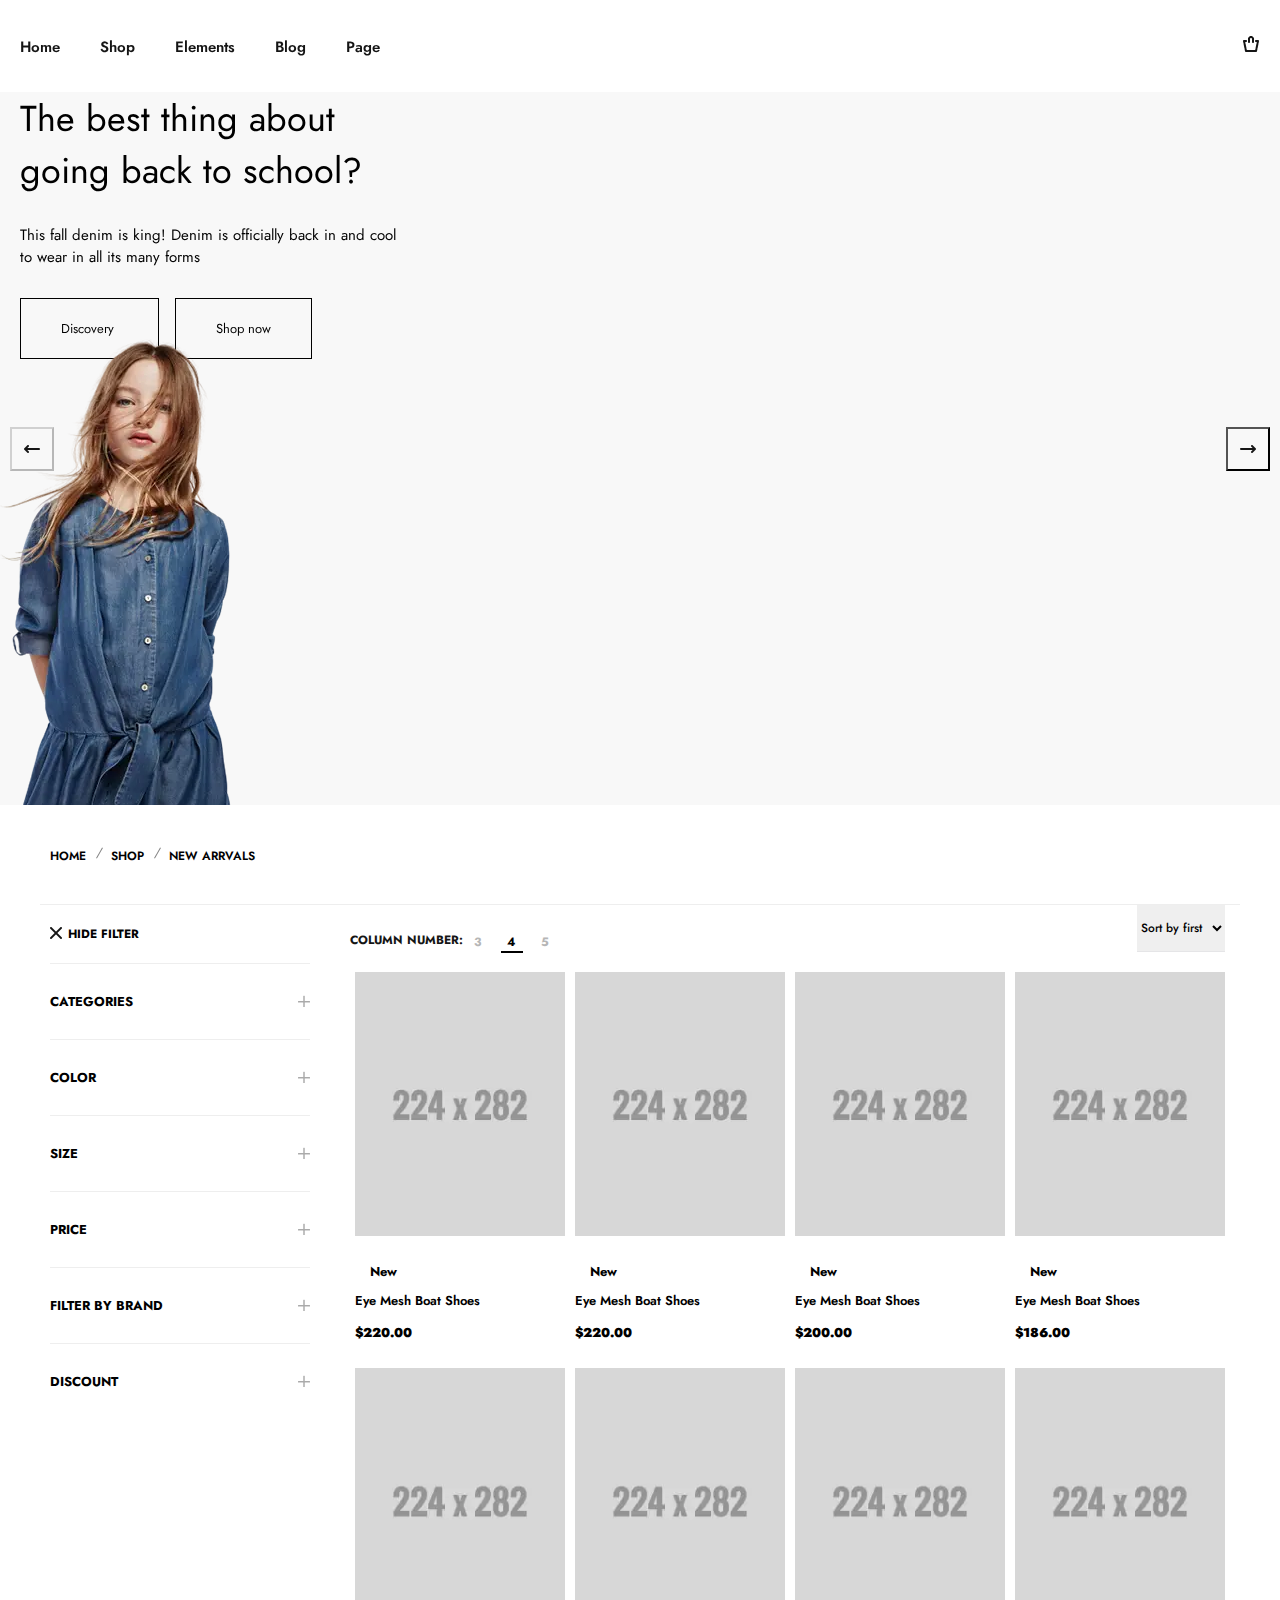
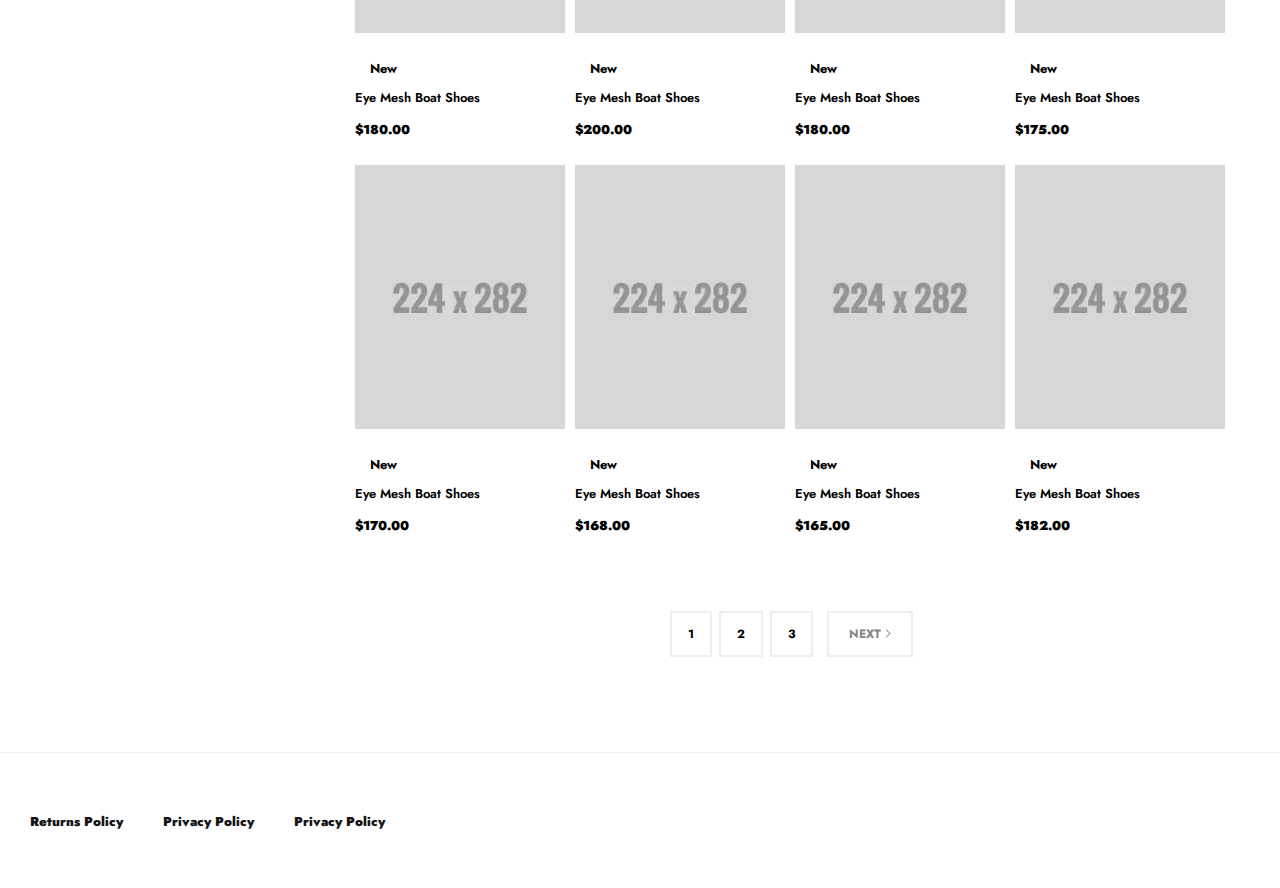
==== commit d344ee31: "Add files via upload" ====
--- a/catalog.html
+++ b/catalog.html
@@ -28,7 +28,6 @@
                     <span></span>                 </div>                <div class="header_list">-                                       <nav>                     <div class="menu_title">                         <h1>@@ -36,17 +35,14 @@
                         </h1>                     </div>                     <ul class="list">-                         <li ><a href="index.html" class="effect-underline">Home</a></li>                      <li ><a href="catalog.html" class="effect-underline">Shop</a></li>                      <li ><a href="#" class="effect-underline">Elements</a></li>                      <li ><a href="#" class="effect-underline">Blog</a></li>                          <li ><a href="#" class="effect-underline">Page</a></li>-                                              </ul>                    </nav>                </div>-                                <div class="header_icon">                     <div class="img_search btn" data-path="one">                         <picture><source srcset="img/search.webp" type="image/webp"><img src="img/search.png" alt=""></picture>@@ -55,116 +51,32 @@
                         <picture><source srcset="img/user.webp" type="image/webp"><img src="img/user.png" alt=""></picture>                     </div>                     <div class="img_bag">-                        <picture><source srcset="img/bag.webp" type="image/webp"><img class="bag_img" src="img/bag.png" alt=""></picture>+                        <div class="img_bag">+                            <picture><source srcset="img/bag.webp" type="image/webp"><img class="bag_img" src="img/bag.png" alt=""></picture>+                            <span class="length_item"></span>+                        </div>                         <div class="bag" id="bag">                             <div class="bag_close">-                                                                   <picture><source srcset="img/clear_button.webp" type="image/webp"><img src="img/clear_button.png" alt=""></picture>-                                                         </div>                             <div class="my_purchases">                                 My Purchases                             </div>                             <div class="bag_tovar">-                               -                                <div class="bag_tovar_item">-                                    <div class="tovar_img">-                                        <div class="tovar_clear">-                                            <picture><source srcset="img/clear_button.webp" type="image/webp"><img src="img/clear_button.png" alt=""></picture>-                                        </div>-                                        <div class="tovar_photo">-                                            <picture><source srcset="img/katalog1.webp" type="image/webp"><img src="img/katalog1.jpg" src="" alt=""></picture>-                                        </div>-                                    </div>-                                    <div class="tovar_bottom">-                                        <span>-                                            Black Boots-                                        </span>-                                        <div class="size">-                                            <span class="size_item size_it">24x</span>-                                            <span class="size_item size_it">25x</span>-                                            <span class="size_item size_it">26x</span>-                                            <span class="size_item size_it">27x</span>-                                            <span class="size_item size_it">28x</span>-                                        </div>-                                        <div id="counter">-                                            <div class="cliker_price">-                                                <input type="button" id="buttonCountPlus" value="+">-                                            <div id="buttonCountNumber">1</div>-                                            <input type="button" id="buttonCountMinus" value="-">-                                            </div>-                                            </div>-                                            -                                        <div id="calculation">150</div>-                                    </div>-                                </div>-                                <div class="bag_tovar_item">-                                    <div class="tovar_img">-                                        <div class="tovar_clear">-                                            <picture><source srcset="img/clear_button.webp" type="image/webp"><img src="img/clear_button.png" alt=""></picture>-                                        </div>-                                        <div class="tovar_photo">-                                            <picture><source srcset="img/katalog1.webp" type="image/webp"><img src="img/katalog1.jpg" src="" alt=""></picture>-                                        </div>-                                    </div>-                                    <div class="tovar_bottom">-                                        <span>-                                            Black Boots-                                        </span>-                                        <div class="size">-                                            <span class="size_item size_it">24x</span>-                                            <span class="size_item size_it">25x</span>-                                            <span class="size_item size_it">26x</span>-                                            <span class="size_item size_it">27x</span>-                                            <span class="size_item size_it">28x</span>-                                        </div>-                                        <div id="counter">-                                            <div class="cliker_price">-                                                <input type="button" id="buttonCountPlus" value="+">-                                            <div id="buttonCountNumber">1</div>-                                            <input type="button" id="buttonCountMinus" value="-">-                                            </div>-                                            </div>-                                            -                                        <div id="calculation">150</div>-                                    </div>-                                </div>-                                <div class="bag_tovar_item">-                                    <div class="tovar_img">-                                        <div class="tovar_clear">-                                            <picture><source srcset="img/clear_button.webp" type="image/webp"><img src="img/clear_button.png" alt=""></picture>-                                        </div>-                                        <div class="tovar_photo">-                                            <picture><source srcset="img/katalog1.webp" type="image/webp"><img src="img/katalog1.jpg" src="" alt=""></picture>-                                        </div>-                                    </div>-                                    <div class="tovar_bottom">-                                        <span>-                                            Black Boots-                                        </span>-                                        <div class="size">-                                            <span class="size_item size_it">24x</span>-                                            <span class="size_item size_it">25x</span>-                                            <span class="size_item size_it">26x</span>-                                            <span class="size_item size_it">27x</span>-                                            <span class="size_item size_it">28x</span>-                                        </div>-                                        <div id="counter">-                                            <div class="cliker_price">-                                                <input type="button" id="buttonCountPlus" value="+">-                                            <div id="buttonCountNumber">1</div>-                                            <input type="button" id="buttonCountMinus" value="-">-                                            </div>-                                            <div id="calculation">150</div>-                                        </div>-                                            -                                        -                                    </div>-                                </div>-                                <button class="clear_bag">-                                    Clear Bag-                                </button>-                                +                               <ul class="bag_list">++                                +                               </ul>+                               +                               <div class="price_item">+                                <div class="full">+                                    Total:<div class="full_price">0</div><div class="currency"> $</div>+                                </div>+                                +                                <div class="checkout">+                                    Checkout+                                </div>+                               </div>                             </div>                                                      </div>@@ -173,17 +85,8 @@
                 <div class="header_logo" >                     <picture><source srcset="img/logo.webp" type="image/webp"><img src="img/logo.png" alt=""></picture>                 </div>-               -                -                -               -                -                             </div>-            -        </div>-       -            +        </div>  </header> 			<section>    <div class="hero-container">--- a/css/style.min.css
+++ b/css/style.min.css
@@ -1 +1 @@
-@charset "UTF-8";body{padding:0;margin:0;color:#000;width:100%}html{margin:0;padding:0;font-family:Roboto,sans-serif}aside,footer,header,nav{display:block}ul{padding:0}h1,h2{margin:0;padding:0;font-family:Jost,sans-serif}p{margin:0;font-family:Jost,sans-serif}img{padding:0;margin:0}section{margin:0;padding:0}span{font-family:Jost,sans-serif}a{font-family:Jost,sans-serif}li{list-style:none}body.active{overflow:hidden}.footer_conteiner{border-top:.5px solid #eee;max-width:1320px;margin:0 auto}.footer_row{display:-webkit-box;display:-ms-flexbox;display:flex;-webkit-box-pack:justify;-ms-flex-pack:justify;justify-content:space-between;padding:40px 10px}.footer_icon a{padding:0 15px}.list3{display:-webkit-box;display:-ms-flexbox;display:flex;padding:0}.list3 li{padding:0 20px}.list3 a{text-decoration:none;font-size:13px;font-weight:900;color:#151515}.list3 a{position:relative}.slider{position:relative}.slick-slider{overflow:hidden;padding-bottom:20px}.slick-list{overflow:hidden}.slick-track{display:-webkit-box;display:-ms-flexbox;display:flex;-webkit-box-pack:center;-ms-flex-pack:center;justify-content:center;overflow:hidden}.slider_item{position:relative;height:100vh;background-color:#e5e5e3}.slider_text{display:-webkit-box;display:-ms-flexbox;display:flex;-webkit-box-orient:vertical;-webkit-box-direction:normal;-ms-flex-direction:column;flex-direction:column;position:relative;top:40%;max-width:1200px;margin:0 auto;padding:0 15px}.slider_title1{font-size:72px;font-weight:600}.slider_title2{font-size:72px;font-weight:600}.slider_row{font-size:18px;font-weight:600}.slider .slick-dots{position:absolute;display:-webkit-box;display:-ms-flexbox;display:flex;-webkit-box-pack:center;-ms-flex-pack:center;justify-content:center;-webkit-box-align:center;-ms-flex-align:center;align-items:center;bottom:40px;margin:0;padding:0;left:50%;right:50%}.slider .slick-dots li{list-style:none;padding:0 10px;font-size:0;-webkit-transition:.4s ease-in-out;-o-transition:.4s ease-in-out;transition:.4s ease-in-out}.slider .slick-dots button{font-size:0;width:7px;height:11px;border-radius:50%;background-color:#fff;border:0}.slider .slick-dots li.slick-active button{background:url(../img/button_slider.png) no-repeat;background-position:center;width:19px;height:19px}.photo{position:absolute;max-height:90%;right:5%;max-width:90%;bottom:0}.photo img{max-width:90%;bottom:0;top:0}.products{padding-top:80px;padding-bottom:40px}.products_nav ul{display:-webkit-box;display:-ms-flexbox;display:flex;-webkit-box-pack:center;-ms-flex-pack:center;justify-content:center}.list2 a{position:relative;cursor:pointer}.list2 .tabs::after{content:'';position:absolute;left:0;display:inline-block;height:1em;width:100%;border-bottom:2px solid;margin-top:7px;opacity:1;-webkit-transition:opacity .35s,-webkit-transform .35s;transition:opacity .35s,-webkit-transform .35s;-o-transition:opacity .35s,transform .35s;transition:opacity .35s,transform .35s;transition:opacity .35s,transform .35s,-webkit-transform .35s;-webkit-transform:scale(1);-ms-transform:scale(1);transform:scale(1);-webkit-transition:.3s ease-in-out;-o-transition:.3s ease-in-out;transition:.3s ease-in-out;opacity:0;-webkit-transform:scale(0,1);-ms-transform:scale(0,1);transform:scale(0,1)}.list2 .tabs.active::after{opacity:1;-webkit-transform:scale(1);-ms-transform:scale(1);transform:scale(1)}.products_nav ul li:nth-child(2){margin:0 25px}.products_nav a{color:#aaa;font-weight:600;text-decoration:none;-webkit-transition:.3s ease-in-out;-o-transition:.3s ease-in-out;transition:.3s ease-in-out}.products_item{display:none;-webkit-transition:.2s ease-in-out;-o-transition:.2s ease-in-out;transition:.2s ease-in-out}.tabs.active{color:#151515;-webkit-transition:.3s ease-in-out;-o-transition:.3s ease-in-out;transition:.3s ease-in-out}.products_item.active{display:block;-webkit-transition:.2s ease-in-out;-o-transition:.2s ease-in-out;transition:.2s ease-in-out}.products_colums{display:-webkit-box;display:-ms-flexbox;display:flex;-webkit-box-pack:center;-ms-flex-pack:center;justify-content:center;max-width:1850px;margin:0 auto}.products_sub-item{display:-webkit-box;display:-ms-flexbox;display:flex}.products_image{position:relative;-webkit-box-flex:0;-ms-flex:0 1 33.333%;flex:0 1 33.333%;margin:20px;cursor:pointer;overflow:hidden}.products_image img{max-width:100%}.products_row{display:-webkit-box;display:-ms-flexbox;display:flex;-webkit-box-pack:justify;-ms-flex-pack:justify;justify-content:space-between}.products_button{bottom:0;right:8px}.products_icon{padding-top:61px;padding-right:5px}.products_button button{border:0;background:0 0}.products_title{padding-top:20px}.products_title h1{color:#000;font-size:13px;font-weight:600;padding-bottom:10px}.products_title h2{color:#000;font-size:13px;padding-left:15px;padding-bottom:10px;position:relative}.products_title h2::before{content:"";position:absolute;width:10px;height:10px;background:url(../img/lithing.png);left:0}.products_title span{font-size:13px;font-weight:900;color:#000}.products_image a{text-decoration:none}.products_image img{max-width:100%}.products_icon img{padding:0 10px}.products_button{display:-webkit-box;display:-ms-flexbox;display:flex;-webkit-box-pack:center;-ms-flex-pack:center;justify-content:center;margin-top:50px}.products_button a{position:relative;color:#858585;font-size:16px;text-decoration:none;font-weight:600}.products_button a::after{content:"";display:block;position:absolute;width:20px;height:22px;background:url(../img/arrow_down.png) no-repeat;top:28px;left:40%}.brands_row{display:-webkit-box;display:-ms-flexbox;display:flex}.brands__column{-webkit-box-flex:0;-ms-flex:0 1 33.333%;flex:0 1 33.333%}.brands__column_b{-webkit-box-flex:0;-ms-flex:0 1 66.666%;flex:0 1 66.666%}.brands_text_j{text-align:center;position:relative;padding:70px 55px;line-height:30px;color:#443a2b;font-size:16px}.brands_text_j h3::after{content:"";position:relative;top:43px;display:none;width:50px;height:1px;background-color:#848789;left:50%;margin:0}.row_title{text-transform:uppercase}.item{height:100%;display:block;position:relative}.item:hover .item__logo{opacity:1;visibility:visible}.item__logo{position:absolute;width:100%;height:100%;top:0;left:0;display:-webkit-box;display:-ms-flexbox;display:flex;-webkit-box-pack:center;-ms-flex-pack:center;justify-content:center;-webkit-box-align:center;-ms-flex-align:center;align-items:center;background-color:rgba(100,194,158,.5);z-index:2;opacity:0;-webkit-transition:.3s ease-in-out;-o-transition:.3s ease-in-out;transition:.3s ease-in-out;visibility:hidden}.item_image{position:absolute;width:100%;height:100%;top:0;left:0}.row_text p{font-family:Lato,sans-serif}.row_text_j{font-family:Lato,sans-serif;text-align:justify}.row_text_j::after{content:"";display:block;margin:0 auto;width:50px;height:1px;background-color:#d7d7d7;text-align:center;margin-top:40px}.brands__image{padding-bottom:37.51%}.shop_footer{text-align:center;background-color:#282f35;padding:95px 0}.shop_footer a{color:#fff;text-decoration:none;padding:17px 66px;border:1px solid #94979a;font-size:14px}.num-block{display:-webkit-box;display:-ms-flexbox;display:flex;-webkit-box-pack:center;-ms-flex-pack:center;justify-content:center;margin-top:40px}.skin-5 .num-in{float:left;vertical-align:middle;position:relative;border:1px solid #eeeff1;border-radius:3px}.num-in{text-align:center;-webkit-box-flex:0;-ms-flex:0 1 100%;flex:0 1 100%;margin-left:10px}.num-in input{text-align:center}.skin-5 .num-in span{font-size:16px;width:20px;display:block;line-height:41px}.skin-5 .num-in span.minus{float:left;text-align:right}.products3{padding-bottom:95px}.skin-5 .num-in input{border:none;height:41px;font-size:16px;font-weight:700;-webkit-box-shadow:none!important;box-shadow:none!important}.skin-5 .num-in span.plus{float:right;text-align:left}.minus{cursor:pointer}.in-num input{text-align:center}.plus{cursor:pointer}.size_clear{margin-top:12px;margin-left:20px}.size_clear span::before{content:"";display:block;width:10px;height:10px;background:url(../img/close.png) no-repeat;position:absolute;left:-12px;top:4.5px}.size_clear span{cursor:pointer;color:red;font-weight:900;position:relative;font-size:13px;text-transform:uppercase}.add{background-color:#000;width:100%;margin-left:10px;text-align:center;margin-right:15px;padding:20px 0;margin-top:10px;cursor:pointer}.add span{color:#fff;text-transform:uppercase;font-weight:600;font-size:15px}.add2{background-color:#f2f2f2}.add2 span{color:#000;font-weight:600}.categoriya{display:-webkit-box;display:-ms-flexbox;display:flex;margin-left:10px;-webkit-box-pack:justify;-ms-flex-pack:justify;justify-content:space-between;padding-top:50px}.sku{font-size:12px;font-weight:900;text-transform:uppercase}.sku span:nth-child(1){color:#848789}.category{font-size:12px;font-weight:900;text-transform:uppercase}.category span:nth-child(1){color:#848789}.tag{font-size:12px;font-weight:900;text-transform:uppercase}.tag span:nth-child(1){color:#848789}.twitter{font-size:12px;font-weight:900;text-transform:uppercase;color:#848789;padding-top:10px}.social_network{margin-left:10px}.twitter img{padding-left:16px}.tovar_conteiner{max-width:1140px;margin:0 auto}.tovar_colums{display:-webkit-box;display:-ms-flexbox;display:flex}.tovar_item{width:320px}.tovar_item2{min-width:0}.menu_katalog{position:relative}.katalog_list{padding:0}.menu__link{position:relative;background-color:#009db1;padding:20px 20px 20px 20px;display:-webkit-box;display:-ms-flexbox;display:flex;-webkit-box-orient:vertical;-webkit-box-direction:normal;-ms-flex-direction:column;flex-direction:column;color:#fff;font-size:30px;font-family:Roboto,sans-serif;font-weight:700;text-transform:uppercase;width:280px;text-decoration:none}.katalog_menu{position:absolute;margin-left:220px;top:30px;-webkit-transition:.2s ease-in-out;-o-transition:.2s ease-in-out;transition:.2s ease-in-out;background-color:#068292;padding:20px 10px}.katalog_menu span:nth-child(1){display:block;position:relative;width:30px;height:2px;background-color:#fff;top:-9px}.katalog_menu span:nth-child(2){display:block;position:relative;width:30px;height:2px;background-color:#fff}.katalog_menu span:nth-child(3){display:block;position:relative;width:30px;height:2px;background-color:#fff;top:9px}.sub-menu__list li:nth-child(1)::before{content:'';display:block;position:absolute;width:20px;height:24px;background:url(../img/arrow_right2.png) no-repeat;margin-left:255px}.sub-menu__list li:nth-child(2)::before{content:'';display:block;position:absolute;width:20px;height:24px;background:url(../img/arrow_right2.png) no-repeat;margin-left:255px}.sub-menu__list li:nth-child(6)::before{content:'';display:block;position:absolute;width:20px;height:24px;background:url(../img/arrow_right2.png) no-repeat;margin-left:255px}.sub-menu__list li:nth-child(8)::before{content:'';display:block;position:absolute;width:20px;height:24px;background:url(../img/arrow_right2.png) no-repeat;margin-left:255px}.sub-menu__list li:nth-child(9)::before{content:'';display:block;position:absolute;width:20px;height:24px;background:url(../img/arrow_right2.png) no-repeat;margin-left:255px}.sub-menu__list{display:none;opacity:0;padding:0;-webkit-transition:.2s ease-in-out;-o-transition:.2s ease-in-out;transition:.2s ease-in-out}.katalog_menu.active span:nth-child(1){-webkit-transform:rotate(45deg);-ms-transform:rotate(45deg);transform:rotate(45deg);-webkit-transition:.2s ease-in-out;-o-transition:.2s ease-in-out;transition:.2s ease-in-out;top:0}.katalog_menu.active span:nth-child(2){-webkit-transform:scale(0);-ms-transform:scale(0);transform:scale(0);-webkit-transition:.2s ease-in-out;-o-transition:.2s ease-in-out;transition:.2s ease-in-out}.katalog_menu.active span:nth-child(3){-webkit-transform:rotate(-45deg);-ms-transform:rotate(-45deg);transform:rotate(-45deg);-webkit-transition:.2s ease-in-out;-o-transition:.2s ease-in-out;transition:.2s ease-in-out;top:-3px}.sub-menu__list.active{display:block;opacity:1;-webkit-transition:.2s ease-in-out;-o-transition:.2s ease-in-out;transition:.2s ease-in-out}.sub-menu__list{background-color:#009db1;width:320px}.sub-menu__list li{padding:16px 23px}.sub-menu__list li{border-bottom:1px solid #1aa7b9}.sub-menu__list li:hover{-webkit-transition:.2s ease-in-out;-o-transition:.2s ease-in-out;transition:.2s ease-in-out;background-color:#098494}.sub-menu__list a{color:#fff;text-decoration:none;font-family:Roboto,sans-serif;font-size:16px}.item{display:none;visibility:hidden;position:absolute;z-index:30;top:0;background-color:#fff;width:300px;-webkit-transition:.3s ease-in-out;-o-transition:.3s ease-in-out;transition:.3s ease-in-out;border:2px solid #009db1;height:100%}.back.active{background-color:rgba(0,0,0,.7);height:100%;position:absolute;width:100%;top:0;opacity:1;-webkit-transition:.3s ease-in-out;-o-transition:.3s ease-in-out;transition:.3s ease-in-out}.sub-menu__list>li:hover .item{display:block;opacity:1;visibility:visible;-webkit-transition:.3s ease-in-out;-o-transition:.3s ease-in-out;transition:.3s ease-in-out;margin-left:293px}.item_row a{padding:22px 30px}.item_row a:hover{background-color:#71c7d3;color:#fff}.item_row a:nth-child(1){padding:22px 30px}.item_row{display:-webkit-box;display:-ms-flexbox;display:flex;-webkit-box-orient:vertical;-webkit-box-direction:normal;-ms-flex-direction:column;flex-direction:column;border-bottom:1px solid #dedede}.item_row a{color:#1ab9ce}.item_tovar{padding:30px 33px}.item_tovar h1{background-color:#fd8424;padding:5px 13px;width:115px;border-radius:15px;color:#fff;font-family:Roboto,sans-serif;text-align:center;text-transform:uppercase}.item_tovar span{font-size:16px;color:#36949f;line-height:26px;font-weight:900}.tovar_icon{margin-top:25px}.tovar_icon span{position:relative;color:#333;font-weight:900;margin-left:75px;top:-10px;font-size:24px}.tovar_icon span::before{content:'';display:block;position:absolute;width:18px;height:18px;background:url(../img/icon_money.png) no-repeat;right:-23px;top:11px}.news_title h1{color:#1aa7b9;font-size:30px;text-transform:uppercase;font-weight:900;padding-top:40px;padding-bottom:35px}.news_text span{color:#fd8424;font-weight:600}.news_text2{display:-webkit-box;display:-ms-flexbox;display:flex;padding-top:18px;padding-bottom:40px}.news_number{padding-right:20px}.news_number h1{font-size:24px;color:#d8d8d8}.news_number span{font-size:24px;color:#d8d8d8}.news_info2 h1{font-size:16px;font-weight:600;color:#333}.number_info span{color:#666}.news_number2 span{font-size:48px;color:#dadada;font-weight:700;padding-right:6px}.reviws_title h1{font-size:30px;color:#dadada;text-transform:uppercase;padding-bottom:30px}.news_info2{display:-webkit-box;display:-ms-flexbox;display:flex}.news_info2 span{padding-left:75px;color:#999;text-transform:uppercase}.news_text3{display:-webkit-box;display:-ms-flexbox;display:flex;background-color:#1ab9ce;padding-top:15px;padding-bottom:10px;padding-left:10px;padding-right:10px;margin-top:12px}.news_text3 span{color:#fff;text-align:left;line-height:1.5;font-size:14px}.tovar_item2{margin-left:20px}.news_number3 span{color:#64deee;font-size:52px;text-transform:uppercase;padding-right:8px;padding-left:13px}.form{position:relative}.form_sub_menu{position:absolute;z-index:2;background:#fff;width:780px;border-bottom:4px solid #fd8424}.form_text{display:-webkit-box;display:-ms-flexbox;display:flex;-webkit-box-pack:justify;-ms-flex-pack:justify;justify-content:space-between}.form_list{padding:0;margin:0;padding-top:25px}.form_list li{padding:22px 40px;font-size:12px}.form_list a{text-decoration:none;color:#999}.form_list a:hover{color:#f68038}.footer_img{overflow:hidden}.footer_img-colums{display:-webkit-box;display:-ms-flexbox;display:flex;overflow:hidden;margin-top:100px}.footer_img_item{-webkit-box-flex:0;-ms-flex:0 1 50%;flex:0 1 50%;background:url(../img/footer_1.jpg) no-repeat;background-position:center;background-size:cover;padding-bottom:20%;overflow:hidden}.footer_item2{background:url(../img/footer_2.jpg) no-repeat;background-position:center;background-size:cover;padding-bottom:20%;overflow:hidden}.footer_img_title{top:125%;position:relative;text-align:center}.footer_img_title h1{font-size:48px;color:#fff}.footer_img_title a{font-size:15px;font-weight:600}.footer_img_title a{position:relative;color:#fff;text-decoration:none;top:30px}.services_content{background-color:#2f343a}.services_conteiner{max-width:1090px;margin:0 auto;padding-top:139px}.services_title h1{font-weight:600;font-family:Roboto,sans-serif;color:#fff;padding-bottom:40px;font-size:40px}.services_title h1::before{content:'';display:block;position:absolute;width:90px;height:6px;background-color:#c8a35f;margin-top:-40px}.services_colums{display:-webkit-box;display:-ms-flexbox;display:flex;-ms-flex-wrap:wrap;flex-wrap:wrap;-webkit-box-pack:center;-ms-flex-pack:center;justify-content:center}.services_item{max-width:276px;padding:55px 42px;padding-bottom:35px;text-align:center;border:1px solid #2f343a;background-color:#393f47}.services_item:hover{background-color:#c8a35f;-webkit-transition:.3s;-o-transition:.3s;transition:.3s}.services_item:hover .services_item-image img{opacity:0}.services_item:hover .services_item-image2{display:block;-webkit-transition:.3s;-o-transition:.3s;transition:.3s;opacity:1;visibility:visible;padding:20px;transition:.3s;border-radius:50%;margin-left:56px;margin-top:-20px;background-color:#fff}.services_item_title h1{font-weight:600;font-family:Roboto,sans-serif;color:#fff;margin-top:30px}.services_item-image2{position:absolute;margin-left:78px;opacity:0;visibility:hidden}.company_content{background-color:#2f343a}.company_conteiner{max-width:1200px;margin:0 auto;background-repeat:no-repeat;background-image:url(../img/block.jpg);background-position:center;padding-top:160px;padding-bottom:160px}.company_colums{display:-webkit-box;display:-ms-flexbox;display:flex;-webkit-box-pack:center;-ms-flex-pack:center;justify-content:center}.company_item{-webkit-box-flex:0;-ms-flex:0 1 50%;flex:0 1 50%}.company_row{padding:0 60px 0 60px;margin-top:65px}.company_title h1{font-weight:600;font-family:Roboto,sans-serif;color:#fff;text-transform:uppercase;font-size:40px}.company_title h1::before{content:'';display:block;position:absolute;width:90px;height:6px;background-color:#c8a35f;margin-top:-40px}.company_text p{font-family:Roboto,sans-serif;color:#fff;font-size:16px;font-weight:400;font-style:normal;line-height:23px;margin-top:20px}.col{display:-webkit-box;display:-ms-flexbox;display:flex;background-color:#fff;border:.1px solid #c8a35f;-webkit-box-sizing:border-box;box-sizing:border-box;width:200px}.company_item-col{display:-webkit-box;display:-ms-flexbox;display:flex;-ms-flex-wrap:wrap;flex-wrap:wrap;max-width:600px}.col_row{margin:0 auto;text-align:center;padding:32px 0}.col_number span{font-size:64px;font-weight:600;font-family:Roboto,sans-serif;text-transform:uppercase}.col_text span{font-size:18px;font-weight:500;font-family:Roboto,sans-serif;text-transform:uppercase}.col_text2 span{font-size:12px;font-weight:600;font-family:Roboto,sans-serif;text-transform:uppercase}.col_image{background:url(../img/car_image.jpg) 0 0 no-repeat;background-size:cover;width:200px;height:auto;-o-object-fit:cover;object-fit:cover}.email_content{display:-webkit-box;display:-ms-flexbox;display:flex;max-width:1800px;margin:0 auto;padding-bottom:40px}.email_conteiner{display:-webkit-box;display:-ms-flexbox;display:flex;-webkit-box-flex:0;-ms-flex:0 1 50%;flex:0 1 50%;padding:40px 0}.conteiner1{-webkit-box-pack:justify;-ms-flex-pack:justify;justify-content:space-between;max-width:420px;margin:0 auto}.conteiner2{-webkit-box-orient:vertical;-webkit-box-direction:normal;-ms-flex-direction:column;flex-direction:column;padding:0}.email_row{position:relative;display:-webkit-box;display:-ms-flexbox;display:flex;-webkit-box-orient:vertical;-webkit-box-direction:normal;-ms-flex-direction:column;flex-direction:column;padding:20px}.email_row span{font-size:13px;padding-bottom:23px;color:#6a6a6a;font-weight:600}.email_row h1{font-size:16px;padding-bottom:40px;font-weight:700;color:#151515}.email_title h1{font-size:18px;color:#151515;font-weight:700;padding:0}.row2{padding:0;padding-top:60px;padding-left:20px}.email_title h2{font-size:16px;color:#838383;font-weight:700}.email_title h1{padding-bottom:50px}.email_title h2{padding-bottom:30px}form{padding-left:20px;padding-bottom:30px}.input{border:0;border-bottom:2px solid #151515;background:0 0;width:60%}.submit{border:0;background:0 0;cursor:pointer;border-bottom:2px solid #151515;font-weight:600}.email_down span{font-weight:600;padding-left:20px}.products_content3{max-width:1820px;margin:0 auto;display:-webkit-box;display:-ms-flexbox;display:flex;-webkit-box-pack:space-evenly;-ms-flex-pack:space-evenly;justify-content:space-evenly;padding-top:98px}.swiper-container{display:-webkit-box;display:-ms-flexbox;display:flex;margin-top:48px}.brand_name span{font-size:12px;color:#858585;line-height:1.2;text-transform:uppercase;padding:0 10px;position:relative;font-weight:600}.brand_name span::after{content:"";display:block;position:absolute;width:1px;height:12px;background:#858585;-webkit-transform:rotate(30deg);-ms-transform:rotate(30deg);transform:rotate(30deg);top:0;left:-2.5px}.brand_name span:nth-child(1)::after{display:none}.sliders-nav{overflow:hidden;width:100px;-ms-flex-negative:0;flex-shrink:0;max-height:500px}.sliders-nav .swiper-slide{height:100px;width:100px}.sliders-nav .swiper-slide img{max-height:100%}.sliders-nav .swiper-slide.swiper-slide-thumb-active img{border-bottom:2px solid #000}.slider-main{overflow:hidden;height:800px;max-width:660px}.swiper-slide{cursor:pointer}.swiper-slides img{max-width:100%;max-height:100%;-webkit-box-flex:0;-ms-flex:0 1 100%;flex:0 1 100%}.description_color{display:-webkit-box;display:-ms-flexbox;display:flex}.description_best h1{font-size:12px;font-weight:900;padding-bottom:5px;text-transform:uppercase}.colors_1{color:#151515;font-weight:600;padding-left:4px;font-size:14px}.colors{color:#8d8d8d}.colors{padding:20px 0;font-size:14px;font-weight:600;text-transform:uppercase}.colors{display:-webkit-box;display:-ms-flexbox;display:flex}.description_op span{color:#454545;font-size:15px;line-height:1.538;text-align:left;font-weight:600}.tovar_description{max-width:522px}.colors_1.active{display:none}.description_size{padding-top:27px;padding-left:5px}.size_title span:nth-child(1){font-size:16px;text-transform:uppercase;font-weight:600;color:grey}.size_title span:nth-child(2){font-size:16px;text-transform:uppercase;font-weight:600;color:#000}.tovar_description{display:-webkit-box;display:-ms-flexbox;display:flex;-webkit-box-orient:vertical;-webkit-box-direction:normal;-ms-flex-direction:column;flex-direction:column;-webkit-box-pack:center;-ms-flex-pack:center;justify-content:center}.description_title h1{font-size:24px;color:#151515}.description_prace{padding:18px 0}.description_prace span:nth-child(1){font-size:18px;font-weight:700}.tovar_description{padding-top:30px}.description_prace span:nth-child(2){color:#959595;text-decoration:line-through;padding-left:20px;font-size:14px;font-weight:600}.rating{display:-webkit-box;display:-ms-flexbox;display:flex;padding:0;margin:0}.rating-item{cursor:pointer;font-size:1.7em;color:#03d607}.color_list ul{padding:0;display:-webkit-box;display:-ms-flexbox;display:flex}.rating-item::before{content:'\2606'}.color span .active{width:100px;border:2.5px solid gray}.colors_1{display:none}.colors_1.active{display:block}.description_rating{display:-webkit-box;display:-ms-flexbox;display:flex}.rating_Review{padding-top:12px;padding-left:10px}.rating_Review span{font-size:13px;color:#858585;line-height:1.2;font-weight:600}.brand_name a{text-decoration:none;color:#000;font-weight:600}.size_colums{display:-webkit-box;display:-ms-flexbox;display:flex;padding-top:13px}.size_item{border:1px solid #ccc;padding:11px 15px;margin:4px;cursor:pointer}.size_item span{color:#858585;font-weight:600}.size_item.active{border:1px solid #000;-webkit-transition:.2s ease-in-out;-o-transition:.2s ease-in-out;transition:.2s ease-in-out}.size_item.active span{color:#000;-webkit-transition:.2s ease-in-out;-o-transition:.2s ease-in-out;transition:.2s ease-in-out}.swiper-slide .swiper-slide-active{border-bottom:3px solid #000}.color_list ul{margin:8px 0}.swiper-pagination{display:none}.list_desp{-webkit-box-orient:vertical;-webkit-box-direction:normal;-ms-flex-direction:column;flex-direction:column}.list_desp .tabs.active::after{display:none}.swiper-slides2 img{max-width:100%}#selectBackground{background:#000;width:187px;height:37px}#selectBackground>p{margin:0;padding:0;padding-top:3px;padding-left:6px;float:left;color:#fff;font-size:24px;font-weight:700}#selectBackground ul{margin:0;padding:0;padding-top:10px;margin-left:90px}#selectBackground ul li{float:left;list-style-type:none;position:relative;margin-left:10px}#selectBackground ul li a{background:red url(../images/select_bg_unactive.png) no-repeat;display:block;width:16px;height:16px}#selectBackground ul li a.active{background:#ff0 url(../images/select_bg_active.png) no-repeat}.list_desp li{margin:30px}.description{max-width:1300px;margin:0 auto}.item_desp{position:relative;left:10%;max-width:850px;margin:0 auto}.list_desp{height:100px}.swiper-container{width:100%;height:100%}.swiper-slides2{font-size:18px;height:auto;-webkit-box-sizing:border-box;box-sizing:border-box;padding:30px;overflow:hidden}.slider2{max-width:1500px;margin:0 auto}.sliders2{padding:15px}.sliders2 img{max-width:100%;max-height:100%}.slider2_title h1{margin-left:15px}.slider2 .slick-dots{display:-webkit-box;display:-ms-flexbox;display:flex}.slider2 .slick-dots li{margin:10px}.slider2_content{max-width:1500px;margin:0 auto}.slider2_text{display:-webkit-box;display:-ms-flexbox;display:flex;-webkit-box-pack:justify;-ms-flex-pack:justify;justify-content:space-between}.slider2 .slick-slider{padding:0}.slider2_text{display:-webkit-box;display:-ms-flexbox;display:flex;padding-top:22px}.slider2_row h1{font-size:11px}.slider2_row h2{font-size:13px;padding:10px 0}.slider2_row span{font-size:13px}.sliders2{-webkit-box-flex:0;-ms-flex:0 1 33.333%;flex:0 1 33.333%}.slider2_icon{padding-top:32px;padding-right:2px}.slider2_icon img{margin:5px}.slider2_icon a{text-decoration:none;border:0}.slider2 .slick-dots button{position:relative;font-size:0;border:0;height:10px;width:8px;border-radius:50%;cursor:pointer}.sliders2{-webkit-box-flex:0;-ms-flex:0 1 10%;flex:0 1 10%}.slider2 .slick-dots{padding:0;padding-left:18px}.slider2 .slick-dots li{position:relative}.slider2 .slick-dots li.slick-active::before{position:absolute;display:block;content:"";background:url(../img/button_back.png) no-repeat;height:22px;width:22px;left:-4px;top:4px}.slider2_title h1{padding:39px 0}.slider2 .slick-dots li.slick-active button{background:#000}.sliders2 .slick-dots li{font-size:0;border:0}.hero-container{margin-top:92px}.catalog_slider{background-color:#f8f8f8;max-width:1329px;width:100%;margin:0 auto;overflow:hidden}.swiper-sliders{width:100%}.swiper-sliders{display:-webkit-box;display:-ms-flexbox;display:flex;display:-ms-grid;display:grid;-ms-grid-columns:minmax(400px,300px) minmax(400px,200px);grid-template-columns:minmax(400px,300px) minmax(400px,200px);-webkit-box-pack:space-evenly;-ms-flex-pack:space-evenly;justify-content:space-evenly;-webkit-box-align:center;-ms-flex-align:center;align-items:center;height:466px;margin:0 auto}.sliders-row{max-width:382px}.sliders-row span{font-size:36px;font-family:Jost,sans-serif}.sliders-text{padding:28px 0;max-width:382px}.sliders-text p{font-size:15px;font-family:Jost,sans-serif}.sliders-img{height:466px}.sliders-button{margin-top:20px}.catalog_slider{position:relative}.sliders-button a{text-decoration:none;color:#000;padding:20px 40px;border:1px solid #000;color:#000;font-size:13px;font-family:Jost,sans-serif}.sliders-button a:nth-child(2){margin-left:16.25px}.sliders-button a:hover{background-color:#000;color:#fff;-webkit-transition:.6s;-o-transition:.6s;transition:.6s}.sliders-img{padding-left:15%}.swiper-button-prev{background:0 0;padding:20px}.swiper-button-next{background:0 0;padding:20px}.swiper-button-prev{background:url(../img/arrow_left.png) no-repeat;background-position:center;margin-left:30px}.swiper-button-next{background:url(../img/arrow_rigth.png) no-repeat;background-position:center;margin-right:30px}.swiper-button-next::after{display:none}.swiper-button-prev::after{display:none}.swiper-button-disabled{opacity:1!important}.slider_tovar_item{display:-webkit-box;display:-ms-flexbox;display:flex}.container{width:50%;padding:10px}.content{position:relative;width:90%;max-width:400px;margin:auto;overflow:hidden;cursor:pointer;border:1px solid #f5f5f5;padding:15px}.content .content-overlay{background:rgba(0,0,0,.7);position:absolute;left:0;top:0;bottom:0;right:0;opacity:0;-webkit-transition:all .4s ease-in-out 0s;-o-transition:all .4s ease-in-out 0s;transition:all .4s ease-in-out 0s;border:5px solid #f68038}.content:hover .content-overlay{opacity:1}.content-image{width:100%}.content-details{position:absolute;text-align:center;padding-left:1em;padding-right:1em;width:100%;top:50%;left:50%;opacity:0;-webkit-transform:translate(-50%,-50%);-ms-transform:translate(-50%,-50%);transform:translate(-50%,-50%);-webkit-transition:all .3s ease-in-out 0s;-o-transition:all .3s ease-in-out 0s;transition:all .3s ease-in-out 0s}.content:hover .content-details{top:50%;left:50%;opacity:1}.content:hover .tovar_info{opacity:0}.content:hover .item_icon{opacity:0}.item_icon{display:-webkit-box;display:-ms-flexbox;display:flex;-webkit-box-pack:justify;-ms-flex-pack:justify;justify-content:space-between}.fadeIn-bottom{top:80%}.fadeIn-top{top:20%}.fadeIn-left{left:20%}.fadeIn-right{left:80%}.tovar_info h1{font-size:16px;color:#36949f;text-decoration:none;font-weight:700}.tovar_info h2{font-size:16px;color:#36949f;text-decoration:none}.tovar_info{padding-top:30px}.item_icon h1{font-size:24px}.content_text{text-align:left;padding:20px}.content_text h1{font-size:16px}.content_text h2{font-size:16px}.item_icon{padding-top:32px}.money h1{text-align:right}.catalog_conteiner{max-width:1329px;margin:0 auto}.catalog-name{padding:38px 0;border-bottom:1px solid #eee}.catalog_content{display:-webkit-box;display:-ms-flexbox;display:flex}.block_text{display:none}.block{max-width:260px}.catalog-filter-button{margin:0}.block_title h1{font-size:13px;text-transform:uppercase;padding:28px 0;cursor:pointer}.block_title{position:relative}.block_item{border-top:1px solid #eee}.block_title::before{content:"";width:12px;height:12px;position:absolute;background:url(../img/plus.png) no-repeat;top:31px;right:0;-webkit-transition:.2s ease-in-out;-o-transition:.2s ease-in-out;transition:.2s ease-in-out}.block_title.active::before{-webkit-transform:rotate(45deg);-ms-transform:rotate(45deg);transform:rotate(45deg)}.catalog-filter{display:-webkit-box;display:-ms-flexbox;display:flex}.catalog-filter-button{padding-top:0;padding-bottom:40px}.block{-webkit-box-flex:0;-ms-flex:0 1 30%;flex:0 1 30%}.number1{padding-left:0}.filter_catalog{-ms-flex-wrap:wrap;flex-wrap:wrap}.number4{padding-left:42px}.catalog-filter-button span{cursor:pointer}.custom-checkbox{position:relative;display:inline-block;padding-top:10px}.custom-checkbox__text{color:#858585;font-size:13px;font-weight:500;font-family:Jost,sans-serif;position:relative;padding-left:20px}.custom-checkbox__text:before{content:"";position:absolute;top:3px;left:0;width:11px;height:11px;border:2px solid #aaa}.custom-checkbox__input{opacity:0}.custom-checkbox__input:checked+span{color:#000}.custom-checkbox.custom--active:after{content:'\2713';position:absolute;left:26px;top:11px}select{border:none;border-bottom:1px solid #e5e5e7;font-size:12px;font-weight:500;font-family:Jost,sans-serif;padding:13px 0;-webkit-transition:.2s ease-in-out;-o-transition:.2s ease-in-out;transition:.2s ease-in-out}.number_colums{padding-top:28px}.filter_catalog{margin:0}.filter_item{border-radius:10px;padding:5px 12px;background-color:#eee;color:#454545;font-family:Jost;font-size:13px}.filter_catalog{display:-webkit-box;display:-ms-flexbox;display:flex}.filter_catalog li:nth-child(1){margin:0}.filter_catalog li{margin:0 6px}.filter_item:hover{background:#000;color:#fff;cursor:pointer;-webkit-transition:.2s ease-in-out;-o-transition:.2s ease-in-out;transition:.2s ease-in-out}.nubers_title h1{font-size:12px;text-transform:uppercase;color:#151515;line-height:1.2}.number_colums1{font-size:12px;font-weight:700;font-family:Jost,sans-serif}.number_colums1 span{padding:0 11px;color:#b6b6b6}.catalog_tovar_center{padding-top:10px}.catalog_tovar{padding-left:82px;-webkit-box-flex:0;-ms-flex:0 1 100%;flex:0 1 100%;display:-webkit-box;display:-ms-flexbox;display:flex;-webkit-box-orient:vertical;-webkit-box-direction:normal;-ms-flex-direction:column;flex-direction:column}.catalog_tovar img{width:100%}.number_colums{display:-webkit-box;display:-ms-flexbox;display:flex}.filter_item{display:-webkit-box;display:-ms-flexbox;display:flex}.clear_item{padding-left:2px}.catalog_tovar_top{display:-webkit-box;display:-ms-flexbox;display:flex;-webkit-box-pack:justify;-ms-flex-pack:justify;justify-content:space-between}.clear_button{font-size:13px;font-weight:700;font-family:Jost,sans-serif;padding:5px 0;margin-left:5px;cursor:pointer;text-decoration:underline;border:none;background:0 0}.filter_item{border:none;margin:5px 5px}.catalog_prod{margin:5px;margin-top:20px}.button_hide{font-size:12px;font-weight:700;font-family:Jost,sans-serif;text-transform:uppercase;padding:20px 0;cursor:pointer;position:relative;padding-left:18px}.button_hide:before{position:absolute;width:14px;height:14px;content:"";background:url(../img/clear_button.png) no-repeat;left:0;bottom:22px}.button_show{display:none}[data-grid="5"] .catalog_prod{-webkit-box-flex:0;-ms-flex:0 1 18.98%;flex:0 1 18.98%}[data-grid="4"] .catalog_prod{-webkit-box-flex:0;-ms-flex:0 1 23.98%;flex:0 1 23.98%}[data-grid="3"] .catalog_prod{-webkit-box-flex:0;-ms-flex:0 1 32.31%;flex:0 1 32.31%}.number_item{-webkit-transition:.2s ease-in-out;-o-transition:.2s ease-in-out;transition:.2s ease-in-out}.number_item.active{position:relative;color:#000;-webkit-transition:.2s ease-in-out;-o-transition:.2s ease-in-out;transition:.2s ease-in-out}.number_item.active::after{content:"";position:absolute;width:22px;height:2px;background-color:#000;top:18px;right:0;left:5px;bottom:0}.catalog_tovar_colums{display:-webkit-box;display:-ms-flexbox;display:flex;-ms-flex-wrap:wrap;flex-wrap:wrap}.catalog_tovar_center{display:none}.number_item{cursor:pointer}.pagination{display:-webkit-box;display:-ms-flexbox;display:flex;-webkit-box-pack:center;-ms-flex-pack:center;justify-content:center}.pagination_item button{font-size:12px;padding:12px 16px;border:2px solid #eee;margin:0 7px;font-weight:700;font-family:Jost,sans-serif;text-align:center;background:0 0;-webkit-transition:.3s ease-in-out;-o-transition:.3s ease-in-out;transition:.3s ease-in-out}.pagination_item button:nth-child(1){margin-left:0}.pagination{margin-top:70px}.pagination_item button{cursor:pointer}.button_next button{display:-webkit-box;display:-ms-flexbox;display:flex;background:0 0;font-size:12px;padding:12px 20px;border:2px solid #eee;margin:0 7px;font-weight:700;font-family:Jost,sans-serif;color:#858585;-webkit-transition:.3s ease-in-out;-o-transition:.3s ease-in-out;transition:.3s ease-in-out;cursor:pointer}.button_next button:hover{background:#000;color:#fff}.pagination_item button:hover{background:#000;color:#fff}.catalog_content{padding-bottom:95px}.button_next{display:-webkit-box;display:-ms-flexbox;display:flex}.next_img{padding-left:5px}.main{width:100%;height:100%;overflow-x:hidden}.main-screen{-webkit-box-flex:1;-ms-flex:1 0 100%;flex:1 0 100%;position:relative}.main-screen__bg{position:absolute;width:100%;height:100%;top:0;left:0}.ibg{background-repeat:no-repeat;background-size:cover;background-position:center}.ibg img{display:none}.header_burger{display:none;cursor:pointer;margin-top:7px;-webkit-transition:.2s ease-in-out;-o-transition:.2s ease-in-out;transition:.2s ease-in-out}.header_burger span:nth-child(1){display:block;position:relative;width:30px;height:2px;background-color:#000;top:-9px;-webkit-transition:.2s ease-in-out;-o-transition:.2s ease-in-out;transition:.2s ease-in-out}.header_burger span:nth-child(2){display:block;position:relative;width:20px;height:2px;background-color:#000;-webkit-transition:.2s ease-in-out;-o-transition:.2s ease-in-out;transition:.2s ease-in-out}.header_burger span:nth-child(3){display:block;position:relative;width:30px;height:2px;background-color:#000;top:9px;-webkit-transition:.2s ease-in-out;-o-transition:.2s ease-in-out;transition:.2s ease-in-out}.header_burger.active span:nth-child(1){-webkit-transform:rotate(45deg);-ms-transform:rotate(45deg);transform:rotate(45deg);-webkit-transition:.2s ease-in-out;-o-transition:.2s ease-in-out;transition:.2s ease-in-out;top:0;background-color:#000}.header_burger.active span:nth-child(2){-webkit-transform:scale(0);-ms-transform:scale(0);transform:scale(0);-webkit-transition:.2s ease-in-out;-o-transition:.2s ease-in-out;transition:.2s ease-in-out;background-color:#000}.header_burger.active span:nth-child(3){-webkit-transform:rotate(-45deg);-ms-transform:rotate(-45deg);transform:rotate(-45deg);-webkit-transition:.2s ease-in-out;-o-transition:.2s ease-in-out;transition:.2s ease-in-out;top:-3px;background-color:#000}.header_conteiner{position:fixed;display:-webkit-box;display:-ms-flexbox;display:flex;-webkit-box-pack:justify;-ms-flex-pack:justify;justify-content:space-between;width:100%;-webkit-transition:.4s;-o-transition:.4s;transition:.4s;margin:0 auto;padding:35px 0;z-index:20}.header_logo{position:absolute;left:50%;margin-right:-50%;-webkit-transform:translate(-50%,0);-ms-transform:translate(-50%,0);transform:translate(-50%,0);top:0;padding:30px 0;-webkit-transition:.4s;-o-transition:.4s;transition:.4s}.header_icon{display:-webkit-box;display:-ms-flexbox;display:flex}.header_conteiner.slick{background:#000}.header_conteiner.active{-webkit-box-shadow:0 0 10px rgba(0,0,0,.5);box-shadow:0 0 10px rgba(0,0,0,.5);-webkit-transition:.4s;-o-transition:.4s;transition:.4s;padding:20px 0;background:#fff}.header_logo.active{padding:20px 0;-webkit-transition:.4s;-o-transition:.4s;transition:.4s}.list{display:-webkit-box;display:-ms-flexbox;display:flex;padding:0;margin:0}.list li{margin:0 20px}.list a{text-decoration:none;color:#151515;font-size:15px;font-weight:600}.header_icon img{cursor:pointer}.img_search{padding:0 10px}.img_user{padding:0 10px}.img_bag{padding:0 10px}.list a{position:relative}a.effect-underline:after{content:'';position:absolute;left:0;display:inline-block;height:1em;width:100%;border-bottom:2px solid;margin-top:7px;opacity:0;-webkit-transition:opacity .35s,-webkit-transform .35s;transition:opacity .35s,-webkit-transform .35s;-o-transition:opacity .35s,transform .35s;transition:opacity .35s,transform .35s;transition:opacity .35s,transform .35s,-webkit-transform .35s;-webkit-transform:scale(0,1);-ms-transform:scale(0,1);transform:scale(0,1)}a.effect-underline:hover:after{opacity:1;-webkit-transform:scale(1);-ms-transform:scale(1);transform:scale(1)}.menu_title{display:none}.brands_body{max-width:1850px;margin:0 auto;padding-top:10px}.brands_colums{display:-webkit-box;display:-ms-flexbox;display:flex}.brands_item{display:-webkit-box;display:-ms-flexbox;display:flex;-webkit-box-orient:vertical;-webkit-box-direction:normal;-ms-flex-direction:column;flex-direction:column;-webkit-box-pack:right;-ms-flex-pack:right;justify-content:right;position:relative;-webkit-box-flex:0;-ms-flex:0 1 35.555%;flex:0 1 35.555%;background:url(../img/photo1.jpg) no-repeat;background-size:cover;background-position:center;margin:8px;padding-bottom:10%;border-radius:5px;overflow:hidden}.item2{background:url(../img/photo2.jpg) no-repeat;background-size:cover;background-position:center}.item3{background:url(../img/photo3.jpg) no-repeat;background-size:cover;background-position:center}.brand_text{position:relative;top:28%;left:12%}.brands_title1 h1{font-size:36px}.brands_title2 h1{font-size:36px}.list2{padding:0}.brand_text .list2 li{margin:0}.brand_text .list2 a{position:relative;color:#000;font-weight:600;text-decoration:none}.go_to_top{opacity:0;position:fixed;bottom:25px;right:10px;z-index:50;-webkit-transition:opacity .15s linear;-o-transition:opacity .15s linear;transition:opacity .15s linear}.go_to_top.active{opacity:1}.modal-overlay{position:fixed;left:0;top:0;right:0;bottom:0;background-color:rgba(0,0,0,.7);display:-webkit-box;display:-ms-flexbox;display:flex;-webkit-box-pack:center;-ms-flex-pack:center;justify-content:center;height:100vh;width:100%;opacity:0;visibility:hidden;-webkit-transition:all .3s ease-in-out;-o-transition:all .3s ease-in-out;transition:all .3s ease-in-out;z-index:50}.modal{display:-webkit-box;display:-ms-flexbox;display:flex;-webkit-box-pack:center;-ms-flex-pack:center;justify-content:center;display:none;position:relative}.modal-overlay--visible{opacity:1;visibility:visible;-webkit-transition:all .3s ease-in-out;-o-transition:all .3s ease-in-out;transition:all .3s ease-in-out}.modal--visible{display:block}.modal_title{padding:15px;margin-left:15px}.modal_title h1{font-size:20px;font-weight:600}.modal{background:#fff;width:68%;height:100px;top:30px;border-radius:25px}.form2{margin-top:30px;background:0 0;border:none;display:-webkit-box;display:-ms-flexbox;display:flex;-webkit-box-pack:center;-ms-flex-pack:center;justify-content:center;-webkit-box-align:center;-ms-flex-align:center;align-items:center}.input2{border:0;border-bottom:3px solid #eee;padding-top:20px;width:93%;font-size:20px}.form2{padding:0}.sub_button{position:relative;background:0 0;border:0}.sub_button::before{content:"";display:block;position:absolute;width:15px;height:15px;background:url(../img/search.png) no-repeat;left:0;top:-6px}.modal_close{position:absolute;right:0;top:8px;padding-right:15px;cursor:pointer}.item_modal{display:none}.item_modal.active{display:block;display:-webkit-box;display:-ms-flexbox;display:flex}.item_modal{background:#fff}body.active{overflow:hidden}.bag{position:fixed;height:100%;width:390px;background:#fff;top:0;-webkit-transform:translateX(110%);-ms-transform:translateX(110%);transform:translateX(110%);right:0;-webkit-transition:.4s ease-in-out;-o-transition:.4s ease-in-out;transition:.4s ease-in-out;overflow:auto;-webkit-box-shadow:0 0 10px rgba(0,0,0,.5);box-shadow:0 0 10px rgba(0,0,0,.5);z-index:151}.bag.active{-webkit-transform:translateX(0);-ms-transform:translateX(0);transform:translateX(0);-webkit-transition:.4s ease-in-out;-o-transition:.4s ease-in-out;transition:.4s ease-in-out}.products-item img{max-width:30%}.products-item span{font-size:13px;font-weight:600}.bag_tovar_item{display:-webkit-box;display:-ms-flexbox;display:flex;margin-left:10px;margin-right:10px;padding:10px;border-bottom:1.5px solid #eee}.bag_tovar_item span{font-size:14px;font-weight:600;font-family:Jost,sans-serif;top:0}.bag_tovar{margin:0}.my_purchases{text-align:center;padding:20px 0;font-size:18px;font-weight:700;font-family:Jost,sans-serif}.tovar_bottom{padding-left:10px;padding-top:5px}.tovar_clear{top:80px;left:25px}.cliker_price{display:-webkit-box;display:-ms-flexbox;display:flex}.tovar_photo img{width:130px}.tovar_photo{position:relative}.tovar_img{display:-webkit-box;display:-ms-flexbox;display:flex}.size{padding:5px 0}#buttonCountPlus{border:none;background:0 0}#buttonCountNumber{padding:0 15px;font-size:14px;font-weight:700;font-family:Jost,sans-serif}#buttonCountMinus{border:none;background:0 0}#calculation{font-size:14px;font-weight:700;font-family:Jost,sans-serif}.cliker_price{padding:10px 0}.size_it{border:none;padding:0}.clear_bag{font-size:15px;border:none;background:0 0;padding:10px 22px;border:1px solid #000;margin-left:35px;font-weight:700;font-family:Jost,sans-serif;cursor:pointer;margin-top:10px}.clear_bag:hover{background:#000;color:#fff;-webkit-transition:.2s ease-in-out;-o-transition:.2s ease-in-out;transition:.2s ease-in-out}.bag_close{position:absolute;margin:15px}@media (max-width:1328px){.catalog_conteiner{max-width:1200px}.block{padding-left:10px}.sliders-img{padding:0}.sliders-content{margin-left:20px}.sliders-row{margin:0}.swiper-button-prev{margin:0}.swiper-button-next{margin:0}.select{margin-right:15px}.block{-webkit-box-flex:0;-ms-flex:0 1 40%;flex:0 1 40%}.catalog_tovar{padding-left:40px}[data-grid="5"] .catalog_prod{-webkit-box-flex:0;-ms-flex:0 1 18.8%;flex:0 1 18.8%}[data-grid="4"] .catalog_prod{-webkit-box-flex:0;-ms-flex:0 1 23.6%;flex:0 1 23.6%}[data-grid="3"] .catalog_prod{-webkit-box-flex:0;-ms-flex:0 1 31.668%;flex:0 1 31.668%}}@media (max-width:1300px){.products_content3{-webkit-box-orient:vertical;-webkit-box-direction:normal;-ms-flex-direction:column;flex-direction:column;-webkit-box-pack:center;-ms-flex-pack:center;justify-content:center;margin:0 auto}.swiper-container{display:-webkit-box;display:-ms-flexbox;display:flex;-webkit-box-pack:center;-ms-flex-pack:center;justify-content:center}.tovar_description{margin:0 auto}.slider2{display:-webkit-box;display:-ms-flexbox;display:flex;-ms-flex-wrap:wrap;flex-wrap:wrap}.sliders2 .slick-track{display:-webkit-box;display:-ms-flexbox;display:flex;-ms-flex-wrap:wrap;flex-wrap:wrap}}@media (max-width:1200px){.photo{display:none}}@media (max-width:1179px){.products_colums{-webkit-box-align:center;-ms-flex-align:center;align-items:center}.products_sub-item{-ms-flex-wrap:wrap;flex-wrap:wrap}.products_image{-webkit-box-flex:0;-ms-flex:0 1 21%;flex:0 1 21%}}@media (max-width:1142px){[data-grid="5"] .catalog_prod{-webkit-box-flex:0;-ms-flex:0 1 18.6%;flex:0 1 18.6%}[data-grid="4"] .catalog_prod{-webkit-box-flex:0;-ms-flex:0 1 23.6%;flex:0 1 23.6%}[data-grid="3"] .catalog_prod{-webkit-box-flex:0;-ms-flex:0 1 31.668%;flex:0 1 31.668%}}@media (max-width:1140px){.tovar_conteiner{max-width:1000px}.slider_tovar_item{-ms-flex-wrap:wrap;flex-wrap:wrap}}@media (max-width:1100px){.brands_row{-webkit-box-orient:vertical;-webkit-box-direction:normal;-ms-flex-direction:column;flex-direction:column}.item{height:auto;padding-bottom:50%}.item{height:100%;padding-bottom:0}.company_colums{-ms-flex-wrap:wrap;flex-wrap:wrap}.company_row{padding-left:60px}}@media (max-width:1050px){.header_list{position:absolute;left:0;height:100%;top:0;bottom:0;-webkit-transition:.4s ease-in-out;-o-transition:.4s ease-in-out;transition:.4s ease-in-out;z-index:3;-webkit-transform:translateX(-200%);-ms-transform:translateX(-200%);transform:translateX(-200%);width:50%;background:#fff}.header_logo{left:127px}.menu_title{display:block;text-align:center;text-transform:uppercase;padding-top:25px}.header_burger{position:absolute;left:15px;z-index:60}.list{-webkit-box-orient:vertical;-webkit-box-direction:normal;-ms-flex-direction:column;flex-direction:column;background:#fff;padding:30px;text-align:center}.list li{padding:10px}.list a{font-size:20px}.header_conteiner{-webkit-box-pack:end;-ms-flex-pack:end;justify-content:flex-end}.header_burger{display:block}.header_list.active{-webkit-transition:.4s ease-in-out;-o-transition:.4s ease-in-out;transition:.4s ease-in-out;-webkit-transform:translateX(0);-ms-transform:translateX(0);transform:translateX(0)}.brands_colums{-webkit-box-orient:vertical;-webkit-box-direction:normal;-ms-flex-direction:column;flex-direction:column}.brands_item{-webkit-box-flex:0;-ms-flex:0 1 50%;flex:0 1 50%}.brand_text{margin-top:30px}}@media (max-width:1000px){.tovar_conteiner{max-width:990px}}@media (max-width:999px){.products_image{-webkit-box-flex:0;-ms-flex:0 1 29%;flex:0 1 29%}}@media (max-width:970px){.footer_img-colums{-ms-flex-wrap:wrap;flex-wrap:wrap;margin-top:45px}.footer_img_item{-webkit-box-flex:0;-ms-flex:0 1 100%;flex:0 1 100%}.footer_img_title{top:25%;padding-bottom:30px}}@media (max-width:950px){.swiper-sliders{-ms-grid-columns:minmax(400px,200px);grid-template-columns:minmax(400px,200px);padding:40px 0}.sliders-button{padding-bottom:20px}.sliders-img{display:none}.sliders-content{margin:0}[data-grid="5"] .catalog_prod{-webkit-box-flex:0;-ms-flex:0 1 18.1%;flex:0 1 18.1%}[data-grid="4"] .catalog_prod{-webkit-box-flex:0;-ms-flex:0 1 22.99%;flex:0 1 22.99%}[data-grid="3"] .catalog_prod{-webkit-box-flex:0;-ms-flex:0 1 31.2%;flex:0 1 31.2%}}@media (max-width:925px){.products_sub-item{-webkit-box-pack:center;-ms-flex-pack:center;justify-content:center;margin:0 auto}.products_image{-webkit-box-flex:0;-ms-flex:0 1 40%;flex:0 1 40%;right:0}}@media (max-width:828px){.company_item{-webkit-box-flex:0;-ms-flex:0 1 100%;flex:0 1 100%}.company_item-col{margin:0 auto;padding-top:20px}}@media (max-width:800px){.tovar_colums{-webkit-box-orient:vertical;-webkit-box-direction:normal;-ms-flex-direction:column;flex-direction:column;-webkit-box-pack:center;-ms-flex-pack:center;justify-content:center;margin:0 auto}.tovar_item{width:100%}.menu__link{width:100%}.menu_katalog{width:100%}.katalog_menu{right:60px}.menu_link_text{display:-webkit-box;display:-ms-flexbox;display:flex;-webkit-box-orient:vertical;-webkit-box-direction:normal;-ms-flex-direction:column;flex-direction:column}.tovar_item{-webkit-box-pack:center;-ms-flex-pack:center;justify-content:center}.news{padding-left:10px;padding-right:10px}}@media (max-width:785px){[data-grid="5"] .catalog_prod{-webkit-box-flex:0;-ms-flex:0 1 17.8%;flex:0 1 17.8%}[data-grid="4"] .catalog_prod{-webkit-box-flex:0;-ms-flex:0 1 22.99%;flex:0 1 22.99%}[data-grid="3"] .catalog_prod{-webkit-box-flex:0;-ms-flex:0 1 31.2%;flex:0 1 31.2%}}@media (max-width:780px){.email_content{-webkit-box-orient:vertical;-webkit-box-direction:normal;-ms-flex-direction:column;flex-direction:column;-webkit-box-pack:center;-ms-flex-pack:center;justify-content:center}.conteiner2{-webkit-box-pack:center;-ms-flex-pack:center;justify-content:center;max-width:420px;margin:0 auto;padding:5px}}@media (max-width:745px){.catalog_content{-webkit-box-orient:vertical;-webkit-box-direction:normal;-ms-flex-direction:column;flex-direction:column}.button_hide{display:none}.button_show{display:block;font-size:12px;font-weight:700;font-family:Jost,sans-serif;text-transform:uppercase;padding:20px 0;position:relative;padding-left:5px}.block{display:none;max-width:745px;margin-right:15px}.catalog_tovar{padding:0}.number_colums{padding-left:5px}.number_colums{display:none}[data-grid="4"] .catalog_prod{-webkit-box-flex:0;-ms-flex:0 1 31.2%;flex:0 1 31.2%}}@media (max-width:682px){.modal{width:100%}.sub_button::before{content:"";display:block;position:absolute;width:15px;height:15px;background:url(../img/search.png) no-repeat;left:-10px;top:-6px}}@media (max-width:650px){.slider_tovar_item{-webkit-box-pack:center;-ms-flex-pack:center;justify-content:center}.tovar_item2{margin:0}.header_list{width:70%}}@media screen and (max-width:640px){.container{display:block;width:85%}}@media (max-width:620px){.sub-menu__list{width:100%}.sub-menu__list li:nth-child(1)::before{content:'';display:block;position:absolute;width:20px;height:24px;background:url(../img/arrow_right2.png) no-repeat;right:15px}.sub-menu__list li:nth-child(2)::before{content:'';display:block;position:absolute;width:20px;height:24px;background:url(../img/arrow_right2.png) no-repeat;right:15px}.sub-menu__list li:nth-child(6)::before{content:'';display:block;position:absolute;width:20px;height:24px;background:url(../img/arrow_right2.png) no-repeat;right:15px}.sub-menu__list li:nth-child(8)::before{content:'';display:block;position:absolute;width:20px;height:24px;background:url(../img/arrow_right2.png) no-repeat;right:15px}.sub-menu__list li:nth-child(9)::before{content:'';display:block;position:absolute;width:20px;height:24px;background:url(../img/arrow_right2.png) no-repeat;right:15px}}@media (max-width:600px){.footer_row{-webkit-box-orient:vertical;-webkit-box-direction:normal;-ms-flex-direction:column;flex-direction:column;-webkit-box-pack:center;-ms-flex-pack:center;justify-content:center}.footer_icon{margin:0 auto;padding:10px 0}.slider2 .slick-dots{margin:0 auto;padding:0}.slider2_icon{display:-webkit-box;display:-ms-flexbox;display:flex;padding-top:41px;padding-right:5px}.slider2_icon a{padding:4px}}@media (max-width:570px){.footer_img_title h1{font-size:40px}}@media (max-width:560px){.products_image{-webkit-box-flex:0;-ms-flex:0 1 70%;flex:0 1 70%}.products_nav ul{-webkit-box-orient:vertical;-webkit-box-direction:normal;-ms-flex-direction:column;flex-direction:column}.products_nav ul li:nth-child(2){margin:0}.products{padding-top:20px}.products_nav ul li{text-align:center;font-size:20px;padding:20px 10px}}@media (max-width:550px){.slider_title1{font-size:50px}.slider_title2{font-size:50px}.slider_text{text-align:center;top:30%}}@media (max-width:540px){.services_title h1{padding-left:20px}.services_item_title h1{text-align:center;padding:0 0}}@media (max-width:520px){.sliders-row span{font-size:28px}.sliders-content{margin:0 40px}.sliders-button a{padding:15px 35px}.swiper-button-prev{margin-left:-9px}.swiper-button-next{margin-right:-8px}}@media (max-width:505px){.size_colums{-ms-flex-wrap:wrap;flex-wrap:wrap}.sliders-nav{display:none}.tovar_description{margin:5px}.num-in{margin-left:0}.add{margin-left:0}.swiper-slides img{width:100%;max-width:100%}.swiper-slides{height:100px}.products_content3{padding-top:30px}.slider-main{height:480px}.swiper-slides{-webkit-box-flex:1;-ms-flex:1 1 100%;flex:1 1 100%}.swiper-pagination{display:block;bottom:5px;margin-left:6px}.swiper-pagination-bullet{margin:5px;background-color:#000}.sku span{font-size:10px}.category span{font-size:10px}.tag span{font-size:10px}}@media (max-width:484px){[data-grid="4"] .catalog_prod{-webkit-box-flex:0;-ms-flex:0 1 47.5%;flex:0 1 47.5%}.catalog_tovar_colums{margin:6px}}@media (max-width:480px){.header_list{width:80%}}@media (max-width:460px){.tovar_katalog{left:0}.company_row{padding:0 10px}.company_conteiner{padding-top:45px}}@media (max-width:420px){.sliders-content{margin:0 52px}}@media (max-width:411px){[data-grid="4"] .catalog_prod{-webkit-box-flex:0;-ms-flex:0 1 47%;flex:0 1 47%}.list3 li{padding:0 15px}.go_to_top{right:-11px;bottom:10px}}@media (max-width:393px){.sliders-content{margin:0 62px}.sliders-button{position:absolute}.swiper-sliders{padding-bottom:95px}}@media (max-width:390px){.products_image{-webkit-box-flex:0;-ms-flex:0 1 100%;flex:0 1 100%}}@media (max-width:380px){.company_row{padding:0 20px 0 20px}.col{width:180px}}@media (max-width:366px){.sliders-content{margin:0 79px}.sliders-button{margin-left:-18px}}@media (max-width:344px){[data-grid="4"] .catalog_prod{-webkit-box-flex:0;-ms-flex:0 1 46.2%;flex:0 1 46.2%}.sliders-row span{font-size:22px}.sliders-text p{font-size:14px;padding:0 10px}}.webp .slider .slick-dots li.slick-active button{background:url(../img/button_slider.webp) no-repeat}.webp .products_title h2::before{background:url(../img/lithing.webp)}.webp .products_button a::after{background:url(../img/arrow_down.webp) no-repeat}.webp .size_clear span::before{background:url(../img/close.webp) no-repeat}.webp .sub-menu__list li:nth-child(1)::before{background:url(../img/arrow_right2.webp) no-repeat}.webp .sub-menu__list li:nth-child(2)::before{background:url(../img/arrow_right2.webp) no-repeat}.webp .sub-menu__list li:nth-child(6)::before{background:url(../img/arrow_right2.webp) no-repeat}.webp .sub-menu__list li:nth-child(8)::before{background:url(../img/arrow_right2.webp) no-repeat}.webp .sub-menu__list li:nth-child(9)::before{background:url(../img/arrow_right2.webp) no-repeat}.webp .tovar_icon span::before{background:url(../img/icon_money.webp) no-repeat}.webp .footer_img_item{background:url(../img/footer_1.webp) no-repeat}.webp .footer_item2{background:url(../img/footer_2.webp) no-repeat}.webp .company_conteiner{background-image:url(../img/block.webp)}.webp .col_image{background:url(../img/car_image.webp) 0 0 no-repeat}.webp #selectBackground ul li a{background:red url(../images/select_bg_unactive.webp) no-repeat}.webp #selectBackground ul li a.active{background:#ff0 url(../images/select_bg_active.webp) no-repeat}.webp .slider2 .slick-dots li.slick-active::before{background:url(../img/button_back.webp) no-repeat}.webp .swiper-button-prev{background:url(../img/arrow_left.webp) no-repeat}.webp .swiper-button-next{background:url(../img/arrow_rigth.webp) no-repeat}.webp .block_title::before{background:url(../img/plus.webp) no-repeat}.webp .button_hide:before{background:url(../img/clear_button.webp) no-repeat}.webp .brands_item{background:url(../img/photo1.webp) no-repeat}.webp .item2{background:url(../img/photo2.webp) no-repeat}.webp .item3{background:url(../img/photo3.webp) no-repeat}.webp .sub_button::before{background:url(../img/search.webp) no-repeat}@media (max-width:682px){.webp .sub_button::before{background:url(../img/search.webp) no-repeat}}@media (max-width:620px){.webp .sub-menu__list li:nth-child(1)::before{background:url(../img/arrow_right2.webp) no-repeat}}@media (max-width:620px){.webp .sub-menu__list li:nth-child(2)::before{background:url(../img/arrow_right2.webp) no-repeat}}@media (max-width:620px){.webp .sub-menu__list li:nth-child(6)::before{background:url(../img/arrow_right2.webp) no-repeat}}@media (max-width:620px){.webp .sub-menu__list li:nth-child(8)::before{background:url(../img/arrow_right2.webp) no-repeat}}@media (max-width:620px){.webp .sub-menu__list li:nth-child(9)::before{background:url(../img/arrow_right2.webp) no-repeat}}+@charset "UTF-8";body{padding:0;margin:0;color:#000;width:100%;font-family:Jost,sans-serif}html{margin:0;padding:0;font-family:Jost,sans-serif}aside,footer,header,nav{display:block}ul{padding:0}h1,h2{margin:0;padding:0;font-family:Jost,sans-serif}p{margin:0;font-family:Jost,sans-serif}img{padding:0;margin:0}section{margin:0;padding:0}span{font-family:Jost,sans-serif}a{font-family:Jost,sans-serif}li{list-style:none}body.active{overflow:hidden}.footer_conteiner{border-top:.5px solid #eee;max-width:1320px;margin:0 auto}.footer_row{display:-webkit-box;display:-ms-flexbox;display:flex;-webkit-box-pack:justify;-ms-flex-pack:justify;justify-content:space-between;padding:40px 10px}.footer_icon a{padding:0 15px}.list3{display:-webkit-box;display:-ms-flexbox;display:flex;padding:0}.list3 li{padding:0 20px}.list3 a{text-decoration:none;font-size:13px;font-weight:900;color:#151515}.list3 a{position:relative}.slider{position:relative}.slick-slider{overflow:hidden;padding-bottom:20px}.slick-list{overflow:hidden}.slick-track{display:-webkit-box;display:-ms-flexbox;display:flex;-webkit-box-pack:center;-ms-flex-pack:center;justify-content:center;overflow:hidden}.slider_item{position:relative;height:100vh;background-color:#e5e5e3}.slider_text{display:-webkit-box;display:-ms-flexbox;display:flex;-webkit-box-orient:vertical;-webkit-box-direction:normal;-ms-flex-direction:column;flex-direction:column;position:relative;top:40%;max-width:1200px;margin:0 auto;padding:0 15px}.slider_title1{font-size:72px;font-weight:600}.slider_title2{font-size:72px;font-weight:600}.slider_row{font-size:18px;font-weight:600}.slider .slick-dots{position:absolute;display:-webkit-box;display:-ms-flexbox;display:flex;-webkit-box-pack:center;-ms-flex-pack:center;justify-content:center;-webkit-box-align:center;-ms-flex-align:center;align-items:center;bottom:40px;margin:0;padding:0;left:50%;right:50%}.slider .slick-dots li{list-style:none;padding:0 10px;font-size:0;-webkit-transition:.4s ease-in-out;-o-transition:.4s ease-in-out;transition:.4s ease-in-out}.slider .slick-dots button{font-size:0;width:7px;height:11px;border-radius:50%;background-color:#fff;border:0}.slider .slick-dots li.slick-active button{background:url(../img/button_slider.png) no-repeat;background-position:center;width:19px;height:19px}.photo{position:absolute;max-height:90%;right:5%;max-width:90%;bottom:0}.photo img{max-width:90%;bottom:0;top:0}.products{padding-top:80px;padding-bottom:40px}.products_nav ul{display:-webkit-box;display:-ms-flexbox;display:flex;-webkit-box-pack:center;-ms-flex-pack:center;justify-content:center}.list2 a{position:relative;cursor:pointer}.list2 .tabs::after{content:'';position:absolute;left:0;display:inline-block;height:1em;width:100%;border-bottom:2px solid;margin-top:7px;opacity:1;-webkit-transition:opacity .35s,-webkit-transform .35s;transition:opacity .35s,-webkit-transform .35s;-o-transition:opacity .35s,transform .35s;transition:opacity .35s,transform .35s;transition:opacity .35s,transform .35s,-webkit-transform .35s;-webkit-transform:scale(1);-ms-transform:scale(1);transform:scale(1);-webkit-transition:.3s ease-in-out;-o-transition:.3s ease-in-out;transition:.3s ease-in-out;opacity:0;-webkit-transform:scale(0,1);-ms-transform:scale(0,1);transform:scale(0,1)}.list2 .tabs.active::after{opacity:1;-webkit-transform:scale(1);-ms-transform:scale(1);transform:scale(1)}.products_nav ul li:nth-child(2){margin:0 25px}.products_nav a{color:#aaa;font-weight:600;text-decoration:none;-webkit-transition:.3s ease-in-out;-o-transition:.3s ease-in-out;transition:.3s ease-in-out}.products_item{display:none;-webkit-transition:.2s ease-in-out;-o-transition:.2s ease-in-out;transition:.2s ease-in-out}.tabs.active{color:#151515;-webkit-transition:.3s ease-in-out;-o-transition:.3s ease-in-out;transition:.3s ease-in-out}.products_item.active{display:block;-webkit-transition:.2s ease-in-out;-o-transition:.2s ease-in-out;transition:.2s ease-in-out}.products_colums{display:-webkit-box;display:-ms-flexbox;display:flex;-webkit-box-pack:center;-ms-flex-pack:center;justify-content:center;max-width:1850px;margin:0 auto}.products_sub-item{display:-webkit-box;display:-ms-flexbox;display:flex}.products_image{position:relative;-webkit-box-flex:0;-ms-flex:0 1 33.333%;flex:0 1 33.333%;margin:20px;cursor:pointer;overflow:hidden}.products_image img{max-width:100%}.products_row{display:-webkit-box;display:-ms-flexbox;display:flex;-webkit-box-pack:justify;-ms-flex-pack:justify;justify-content:space-between}.products_button{bottom:0;right:8px}.products_icon{padding-top:61px;padding-right:5px}.products_button button{border:0;background:0 0}.products_title{padding-top:20px}.products_title h1{color:#000;font-size:13px;font-weight:600;padding-bottom:10px}.products_title h2{color:#000;font-size:13px;padding-left:15px;padding-bottom:10px;position:relative}.products_title h2::before{content:"";position:absolute;width:10px;height:10px;background:url(../img/lithing.png);left:0}.products_title span{font-size:13px;font-weight:900;color:#000}.products_image a{text-decoration:none}.products_image img{max-width:100%}.products_icon img{padding:0 10px}.products_button{display:-webkit-box;display:-ms-flexbox;display:flex;-webkit-box-pack:center;-ms-flex-pack:center;justify-content:center;margin-top:50px}.products_button a{position:relative;color:#858585;font-size:16px;text-decoration:none;font-weight:600}.products_button a::after{content:"";display:block;position:absolute;width:20px;height:22px;background:url(../img/arrow_down.png) no-repeat;top:28px;left:40%}.brands_row{display:-webkit-box;display:-ms-flexbox;display:flex}.brands__column{-webkit-box-flex:0;-ms-flex:0 1 33.333%;flex:0 1 33.333%}.brands__column_b{-webkit-box-flex:0;-ms-flex:0 1 66.666%;flex:0 1 66.666%}.brands_text_j{text-align:center;position:relative;padding:70px 55px;line-height:30px;color:#443a2b;font-size:16px}.brands_text_j h3::after{content:"";position:relative;top:43px;display:none;width:50px;height:1px;background-color:#848789;left:50%;margin:0}.row_title{text-transform:uppercase}.item{height:100%;display:block;position:relative}.item:hover .item__logo{opacity:1;visibility:visible}.item__logo{position:absolute;width:100%;height:100%;top:0;left:0;display:-webkit-box;display:-ms-flexbox;display:flex;-webkit-box-pack:center;-ms-flex-pack:center;justify-content:center;-webkit-box-align:center;-ms-flex-align:center;align-items:center;background-color:rgba(100,194,158,.5);z-index:2;opacity:0;-webkit-transition:.3s ease-in-out;-o-transition:.3s ease-in-out;transition:.3s ease-in-out;visibility:hidden}.item_image{position:absolute;width:100%;height:100%;top:0;left:0}.row_text p{font-family:Lato,sans-serif}.row_text_j{font-family:Lato,sans-serif;text-align:justify}.row_text_j::after{content:"";display:block;margin:0 auto;width:50px;height:1px;background-color:#d7d7d7;text-align:center;margin-top:40px}.brands__image{padding-bottom:37.51%}.shop_footer{text-align:center;background-color:#282f35;padding:95px 0}.shop_footer a{color:#fff;text-decoration:none;padding:17px 66px;border:1px solid #94979a;font-size:14px}.skin-5 .num-in{width:18px;text-align:center}.skin-5 .num-in span{font-size:16px;display:block}.products3{padding-bottom:95px}.num-in{display:-webkit-box;display:-ms-flexbox;display:flex}.skin-5 .num-in input{border:none;width:18px;text-align:center;padding:5px 6px;border-radius:7px;margin:0 8px;background-color:#3333;font-size:16px;font-weight:700;-webkit-box-shadow:none!important;box-shadow:none!important}.minus{cursor:pointer;font-size:18px}.in-num input{text-align:center}.plus{cursor:pointer}.size_clear{margin-top:12px;margin-left:20px}.size_clear span::before{content:"";display:block;width:10px;height:10px;background:url(../img/close.png) no-repeat;position:absolute;left:-12px;top:4.5px}.size_clear span{cursor:pointer;color:red;font-weight:900;position:relative;font-size:13px;text-transform:uppercase}.add{background-color:#000;width:100%;margin-left:10px;text-align:center;margin-right:15px;padding:20px 0;margin-top:10px;cursor:pointer}.add span{color:#fff;text-transform:uppercase;font-weight:600;font-size:15px}.add2{background-color:#f2f2f2}.add2 span{color:#000;font-weight:600}.categoriya{display:-webkit-box;display:-ms-flexbox;display:flex;margin-left:10px;-webkit-box-pack:justify;-ms-flex-pack:justify;justify-content:space-between;padding-top:50px}.sku{font-size:12px;font-weight:900;text-transform:uppercase}.sku span:nth-child(1){color:#848789}.category{font-size:12px;font-weight:900;text-transform:uppercase}.category span:nth-child(1){color:#848789}.tag{font-size:12px;font-weight:900;text-transform:uppercase}.tag span:nth-child(1){color:#848789}.twitter{font-size:12px;font-weight:900;text-transform:uppercase;color:#848789;padding-top:10px}.social_network{margin-left:10px}.twitter img{padding-left:16px}.tovar_conteiner{max-width:1140px;margin:0 auto}.tovar_colums{display:-webkit-box;display:-ms-flexbox;display:flex}.tovar_item{width:320px}.tovar_item2{min-width:0}.menu_katalog{position:relative}.katalog_list{padding:0}.menu__link{position:relative;background-color:#009db1;padding:20px 20px 20px 20px;display:-webkit-box;display:-ms-flexbox;display:flex;-webkit-box-orient:vertical;-webkit-box-direction:normal;-ms-flex-direction:column;flex-direction:column;color:#fff;font-size:30px;font-family:Roboto,sans-serif;font-weight:700;text-transform:uppercase;width:280px;text-decoration:none}.katalog_menu{position:absolute;margin-left:220px;top:30px;-webkit-transition:.2s ease-in-out;-o-transition:.2s ease-in-out;transition:.2s ease-in-out;background-color:#068292;padding:20px 10px}.katalog_menu span:nth-child(1){display:block;position:relative;width:30px;height:2px;background-color:#fff;top:-9px}.katalog_menu span:nth-child(2){display:block;position:relative;width:30px;height:2px;background-color:#fff}.katalog_menu span:nth-child(3){display:block;position:relative;width:30px;height:2px;background-color:#fff;top:9px}.sub-menu__list li:nth-child(1)::before{content:'';display:block;position:absolute;width:20px;height:24px;background:url(../img/arrow_right2.png) no-repeat;margin-left:255px}.sub-menu__list li:nth-child(2)::before{content:'';display:block;position:absolute;width:20px;height:24px;background:url(../img/arrow_right2.png) no-repeat;margin-left:255px}.sub-menu__list li:nth-child(6)::before{content:'';display:block;position:absolute;width:20px;height:24px;background:url(../img/arrow_right2.png) no-repeat;margin-left:255px}.sub-menu__list li:nth-child(8)::before{content:'';display:block;position:absolute;width:20px;height:24px;background:url(../img/arrow_right2.png) no-repeat;margin-left:255px}.sub-menu__list li:nth-child(9)::before{content:'';display:block;position:absolute;width:20px;height:24px;background:url(../img/arrow_right2.png) no-repeat;margin-left:255px}.sub-menu__list{display:none;opacity:0;padding:0;-webkit-transition:.2s ease-in-out;-o-transition:.2s ease-in-out;transition:.2s ease-in-out}.katalog_menu.active span:nth-child(1){-webkit-transform:rotate(45deg);-ms-transform:rotate(45deg);transform:rotate(45deg);-webkit-transition:.2s ease-in-out;-o-transition:.2s ease-in-out;transition:.2s ease-in-out;top:0}.katalog_menu.active span:nth-child(2){-webkit-transform:scale(0);-ms-transform:scale(0);transform:scale(0);-webkit-transition:.2s ease-in-out;-o-transition:.2s ease-in-out;transition:.2s ease-in-out}.katalog_menu.active span:nth-child(3){-webkit-transform:rotate(-45deg);-ms-transform:rotate(-45deg);transform:rotate(-45deg);-webkit-transition:.2s ease-in-out;-o-transition:.2s ease-in-out;transition:.2s ease-in-out;top:-3px}.sub-menu__list.active{display:block;opacity:1;-webkit-transition:.2s ease-in-out;-o-transition:.2s ease-in-out;transition:.2s ease-in-out}.sub-menu__list{background-color:#009db1;width:320px}.sub-menu__list li{padding:16px 23px}.sub-menu__list li{border-bottom:1px solid #1aa7b9}.sub-menu__list li:hover{-webkit-transition:.2s ease-in-out;-o-transition:.2s ease-in-out;transition:.2s ease-in-out;background-color:#098494}.sub-menu__list a{color:#fff;text-decoration:none;font-family:Roboto,sans-serif;font-size:16px}.item{display:none;visibility:hidden;position:absolute;z-index:30;top:0;background-color:#fff;width:300px;-webkit-transition:.3s ease-in-out;-o-transition:.3s ease-in-out;transition:.3s ease-in-out;border:2px solid #009db1;height:100%}.back.active{background-color:rgba(0,0,0,.7);height:100%;position:absolute;width:100%;top:0;opacity:1;-webkit-transition:.3s ease-in-out;-o-transition:.3s ease-in-out;transition:.3s ease-in-out}.sub-menu__list>li:hover .item{display:block;opacity:1;visibility:visible;-webkit-transition:.3s ease-in-out;-o-transition:.3s ease-in-out;transition:.3s ease-in-out;margin-left:293px}.item_row a{padding:22px 30px}.item_row a:hover{background-color:#71c7d3;color:#fff}.item_row a:nth-child(1){padding:22px 30px}.item_row{display:-webkit-box;display:-ms-flexbox;display:flex;-webkit-box-orient:vertical;-webkit-box-direction:normal;-ms-flex-direction:column;flex-direction:column;border-bottom:1px solid #dedede}.item_row a{color:#1ab9ce}.item_tovar{padding:30px 33px}.item_tovar h1{background-color:#fd8424;padding:5px 13px;width:115px;border-radius:15px;color:#fff;font-family:Roboto,sans-serif;text-align:center;text-transform:uppercase}.item_tovar span{font-size:16px;color:#36949f;line-height:26px;font-weight:900}.tovar_icon{margin-top:25px}.tovar_icon span{position:relative;color:#333;font-weight:900;margin-left:75px;top:-10px;font-size:24px}.tovar_icon span::before{content:'';display:block;position:absolute;width:18px;height:18px;background:url(../img/icon_money.png) no-repeat;right:-23px;top:11px}.news_title h1{color:#1aa7b9;font-size:30px;text-transform:uppercase;font-weight:900;padding-top:40px;padding-bottom:35px}.news_text span{color:#fd8424;font-weight:600}.news_text2{display:-webkit-box;display:-ms-flexbox;display:flex;padding-top:18px;padding-bottom:40px}.news_number{padding-right:20px}.news_number h1{font-size:24px;color:#d8d8d8}.news_number span{font-size:24px;color:#d8d8d8}.news_info2 h1{font-size:16px;font-weight:600;color:#333}.number_info span{color:#666}.news_number2 span{font-size:48px;color:#dadada;font-weight:700;padding-right:6px}.reviws_title h1{font-size:30px;color:#dadada;text-transform:uppercase;padding-bottom:30px}.news_info2{display:-webkit-box;display:-ms-flexbox;display:flex}.news_info2 span{padding-left:75px;color:#999;text-transform:uppercase}.news_text3{display:-webkit-box;display:-ms-flexbox;display:flex;background-color:#1ab9ce;padding-top:15px;padding-bottom:10px;padding-left:10px;padding-right:10px;margin-top:12px}.news_text3 span{color:#fff;text-align:left;line-height:1.5;font-size:14px}.tovar_item2{margin-left:20px}.news_number3 span{color:#64deee;font-size:52px;text-transform:uppercase;padding-right:8px;padding-left:13px}.form{position:relative}.form_sub_menu{position:absolute;z-index:2;background:#fff;width:780px;border-bottom:4px solid #fd8424}.form_text{display:-webkit-box;display:-ms-flexbox;display:flex;-webkit-box-pack:justify;-ms-flex-pack:justify;justify-content:space-between}.form_list{padding:0;margin:0;padding-top:25px}.form_list li{padding:22px 40px;font-size:12px}.form_list a{text-decoration:none;color:#999}.form_list a:hover{color:#f68038}.footer_img{overflow:hidden}.footer_img-colums{display:-webkit-box;display:-ms-flexbox;display:flex;overflow:hidden;margin-top:100px}.footer_img_item{-webkit-box-flex:0;-ms-flex:0 1 50%;flex:0 1 50%;background:url(../img/footer_1.jpg) no-repeat;background-position:center;background-size:cover;padding-bottom:20%;overflow:hidden}.footer_item2{background:url(../img/footer_2.jpg) no-repeat;background-position:center;background-size:cover;padding-bottom:20%;overflow:hidden}.footer_img_title{top:125%;position:relative;text-align:center}.footer_img_title h1{font-size:48px;color:#fff}.footer_img_title a{font-size:15px;font-weight:600}.footer_img_title a{position:relative;color:#fff;text-decoration:none;top:30px}.services_content{background-color:#2f343a}.services_conteiner{max-width:1090px;margin:0 auto;padding-top:139px}.services_title h1{font-weight:600;font-family:Roboto,sans-serif;color:#fff;padding-bottom:40px;font-size:40px}.services_title h1::before{content:'';display:block;position:absolute;width:90px;height:6px;background-color:#c8a35f;margin-top:-40px}.services_colums{display:-webkit-box;display:-ms-flexbox;display:flex;-ms-flex-wrap:wrap;flex-wrap:wrap;-webkit-box-pack:center;-ms-flex-pack:center;justify-content:center}.services_item{max-width:276px;padding:55px 42px;padding-bottom:35px;text-align:center;border:1px solid #2f343a;background-color:#393f47}.services_item:hover{background-color:#c8a35f;-webkit-transition:.3s;-o-transition:.3s;transition:.3s}.services_item:hover .services_item-image img{opacity:0}.services_item:hover .services_item-image2{display:block;-webkit-transition:.3s;-o-transition:.3s;transition:.3s;opacity:1;visibility:visible;padding:20px;transition:.3s;border-radius:50%;margin-left:56px;margin-top:-20px;background-color:#fff}.services_item_title h1{font-weight:600;font-family:Roboto,sans-serif;color:#fff;margin-top:30px}.services_item-image2{position:absolute;margin-left:78px;opacity:0;visibility:hidden}.company_content{background-color:#2f343a}.company_conteiner{max-width:1200px;margin:0 auto;background-repeat:no-repeat;background-image:url(../img/block.jpg);background-position:center;padding-top:160px;padding-bottom:160px}.company_colums{display:-webkit-box;display:-ms-flexbox;display:flex;-webkit-box-pack:center;-ms-flex-pack:center;justify-content:center}.company_item{-webkit-box-flex:0;-ms-flex:0 1 50%;flex:0 1 50%}.company_row{padding:0 60px 0 60px;margin-top:65px}.company_title h1{font-weight:600;font-family:Roboto,sans-serif;color:#fff;text-transform:uppercase;font-size:40px}.company_title h1::before{content:'';display:block;position:absolute;width:90px;height:6px;background-color:#c8a35f;margin-top:-40px}.company_text p{font-family:Roboto,sans-serif;color:#fff;font-size:16px;font-weight:400;font-style:normal;line-height:23px;margin-top:20px}.col{display:-webkit-box;display:-ms-flexbox;display:flex;background-color:#fff;border:.1px solid #c8a35f;-webkit-box-sizing:border-box;box-sizing:border-box;width:200px}.company_item-col{display:-webkit-box;display:-ms-flexbox;display:flex;-ms-flex-wrap:wrap;flex-wrap:wrap;max-width:600px}.col_row{margin:0 auto;text-align:center;padding:32px 0}.col_number span{font-size:64px;font-weight:600;font-family:Roboto,sans-serif;text-transform:uppercase}.col_text span{font-size:18px;font-weight:500;font-family:Roboto,sans-serif;text-transform:uppercase}.col_text2 span{font-size:12px;font-weight:600;font-family:Roboto,sans-serif;text-transform:uppercase}.col_image{background:url(../img/car_image.jpg) 0 0 no-repeat;background-size:cover;width:200px;height:auto;-o-object-fit:cover;object-fit:cover}.email_content{display:-webkit-box;display:-ms-flexbox;display:flex;max-width:1800px;margin:0 auto;padding-bottom:40px}.email_conteiner{display:-webkit-box;display:-ms-flexbox;display:flex;-webkit-box-flex:0;-ms-flex:0 1 50%;flex:0 1 50%;padding:40px 0}.conteiner1{-webkit-box-pack:justify;-ms-flex-pack:justify;justify-content:space-between;max-width:420px;margin:0 auto}.conteiner2{-webkit-box-orient:vertical;-webkit-box-direction:normal;-ms-flex-direction:column;flex-direction:column;padding:0}.email_row{position:relative;display:-webkit-box;display:-ms-flexbox;display:flex;-webkit-box-orient:vertical;-webkit-box-direction:normal;-ms-flex-direction:column;flex-direction:column;padding:20px}.email_row span{font-size:13px;padding-bottom:23px;color:#6a6a6a;font-weight:600}.email_row h1{font-size:16px;padding-bottom:40px;font-weight:700;color:#151515}.email_title h1{font-size:18px;color:#151515;font-weight:700;padding:0}.row2{padding:0;padding-top:60px;padding-left:20px}.email_title h2{font-size:16px;color:#838383;font-weight:700}.email_title h1{padding-bottom:50px}.email_title h2{padding-bottom:30px}form{padding-left:20px;padding-bottom:30px}.input{border:0;border-bottom:2px solid #151515;background:0 0;width:60%}.submit{border:0;background:0 0;cursor:pointer;border-bottom:2px solid #151515;font-weight:600}.email_down span{font-weight:600;padding-left:20px}.products_content3{max-width:1820px;margin:0 auto;display:-webkit-box;display:-ms-flexbox;display:flex;-webkit-box-pack:space-evenly;-ms-flex-pack:space-evenly;justify-content:space-evenly;padding-top:98px}.swiper-container{display:-webkit-box;display:-ms-flexbox;display:flex;margin-top:48px}.brand_name span{font-size:12px;color:#858585;line-height:1.2;text-transform:uppercase;padding:0 10px;position:relative;font-weight:600}.brand_name span::after{content:"";display:block;position:absolute;width:1px;height:12px;background:#858585;-webkit-transform:rotate(30deg);-ms-transform:rotate(30deg);transform:rotate(30deg);top:0;left:-2.5px}.brand_name span:nth-child(1)::after{display:none}.sliders-nav{overflow:hidden;width:100px;-ms-flex-negative:0;flex-shrink:0;max-height:500px}.sliders-nav .swiper-slide{height:100px;width:100px}.sliders-nav .swiper-slide img{max-height:100%}.sliders-nav .swiper-slide.swiper-slide-thumb-active img{border-bottom:2px solid #000}.slider-main{overflow:hidden;height:800px;max-width:660px}.swiper-slide{cursor:pointer}.swiper-slides img{max-width:100%;max-height:100%;-webkit-box-flex:0;-ms-flex:0 1 100%;flex:0 1 100%}.description_color{display:-webkit-box;display:-ms-flexbox;display:flex}.description_best h1{font-size:12px;font-weight:900;padding-bottom:5px;text-transform:uppercase}.colors_1{color:#151515;font-weight:600;padding-left:4px;font-size:14px}.colors{color:#8d8d8d}.colors{padding:20px 0;font-size:14px;font-weight:600;text-transform:uppercase}.colors{display:-webkit-box;display:-ms-flexbox;display:flex}.description_op span{color:#454545;font-size:15px;line-height:1.538;text-align:left;font-weight:600}.tovar_description{max-width:522px}.colors_1.active{display:none}.description_size{padding-top:27px;padding-left:5px}.size_title span:nth-child(1){font-size:16px;text-transform:uppercase;font-weight:600;color:grey}.size_title span:nth-child(2){font-size:16px;text-transform:uppercase;font-weight:600;color:#000}.tovar_description{display:-webkit-box;display:-ms-flexbox;display:flex;-webkit-box-orient:vertical;-webkit-box-direction:normal;-ms-flex-direction:column;flex-direction:column;-webkit-box-pack:center;-ms-flex-pack:center;justify-content:center}.description_title h1{font-size:24px;color:#151515}.description_prace{padding:18px 0}.description_prace span:nth-child(1){font-size:18px;font-weight:700}.tovar_description{padding-top:30px}.description_prace span:nth-child(2){color:#959595;text-decoration:line-through;padding-left:20px;font-size:14px;font-weight:600}.rating{display:-webkit-box;display:-ms-flexbox;display:flex;padding:0;margin:0}.rating-item{cursor:pointer;font-size:1.7em;color:#03d607}.color_list ul{padding:0;display:-webkit-box;display:-ms-flexbox;display:flex}.rating-item::before{content:'\2606'}.color span .active{width:100px;border:2.5px solid gray}.colors_1{display:none}.colors_1.active{display:block}.description_rating{display:-webkit-box;display:-ms-flexbox;display:flex}.rating_Review{padding-top:12px;padding-left:10px}.rating_Review span{font-size:13px;color:#858585;line-height:1.2;font-weight:600}.brand_name a{text-decoration:none;color:#000;font-weight:600}.size_colums{display:-webkit-box;display:-ms-flexbox;display:flex;padding-top:13px}.size_item{border:1px solid #ccc;padding:11px 15px;margin:4px;cursor:pointer}.size_item span{color:#858585;font-weight:600}.size_item.active{border:1px solid #000;-webkit-transition:.2s ease-in-out;-o-transition:.2s ease-in-out;transition:.2s ease-in-out}.size_item.active span{color:#000;-webkit-transition:.2s ease-in-out;-o-transition:.2s ease-in-out;transition:.2s ease-in-out}.swiper-slide .swiper-slide-active{border-bottom:3px solid #000}.color_list ul{margin:8px 0}.swiper-pagination{display:none}.list_desp{-webkit-box-orient:vertical;-webkit-box-direction:normal;-ms-flex-direction:column;flex-direction:column}.list_desp .tabs.active::after{display:none}.swiper-slides2 img{max-width:100%}#selectBackground{background:#000;width:187px;height:37px}#selectBackground>p{margin:0;padding:0;padding-top:3px;padding-left:6px;float:left;color:#fff;font-size:24px;font-weight:700}#selectBackground ul{margin:0;padding:0;padding-top:10px;margin-left:90px}#selectBackground ul li{float:left;list-style-type:none;position:relative;margin-left:10px}#selectBackground ul li a{background:red url(../images/select_bg_unactive.png) no-repeat;display:block;width:16px;height:16px}#selectBackground ul li a.active{background:#ff0 url(../images/select_bg_active.png) no-repeat}.list_desp li{margin:30px}.description{max-width:1300px;margin:0 auto}.item_desp{position:relative;left:10%;max-width:850px;margin:0 auto}.list_desp{height:100px}.swiper-container{width:100%;height:100%}.swiper-slides2{font-size:18px;height:auto;-webkit-box-sizing:border-box;box-sizing:border-box;padding:30px;overflow:hidden}.slider2{max-width:1500px;margin:0 auto}.sliders2{padding:15px}.sliders2 img{max-width:100%;max-height:100%}.slider2_title h1{margin-left:15px}.slider2 .slick-dots{display:-webkit-box;display:-ms-flexbox;display:flex}.slider2 .slick-dots li{margin:10px}.slider2_content{max-width:1500px;margin:0 auto}.slider2_text{display:-webkit-box;display:-ms-flexbox;display:flex;-webkit-box-pack:justify;-ms-flex-pack:justify;justify-content:space-between}.slider2 .slick-slider{padding:0}.slider2_text{display:-webkit-box;display:-ms-flexbox;display:flex;padding-top:22px}.slider2_row h1{font-size:11px}.slider2_row h2{font-size:13px;padding:10px 0}.slider2_row span{font-size:13px}.sliders2{-webkit-box-flex:0;-ms-flex:0 1 33.333%;flex:0 1 33.333%}.slider2_icon{padding-top:32px;padding-right:2px}.slider2_icon img{margin:5px}.slider2_icon a{text-decoration:none;border:0}.sliders2{-webkit-box-flex:0;-ms-flex:0 1 10%;flex:0 1 10%}.slider2 .slick-dots{padding:0;padding-left:18px}.slider2 .slick-dots li{position:relative}.slider2 .slick-dots button{font-size:0;width:7px;height:11px;border-radius:50%;background-color:#eee;border:0;cursor:pointer}.slider2 .slick-dots li.slick-active button{background:url(../img/button_slider.png) no-repeat;background-position:center;width:19px;height:19px}.slider2_title h1{padding:39px 0}.sliders2 .slick-dots li{font-size:0;border:0}.hero-container{margin-top:92px}.catalog_slider{background-color:#f8f8f8;max-width:1329px;width:100%;margin:0 auto;overflow:hidden}.swiper-sliders{width:100%}.swiper-sliders{display:-webkit-box;display:-ms-flexbox;display:flex;display:-ms-grid;display:grid;-ms-grid-columns:minmax(400px,300px) minmax(400px,200px);grid-template-columns:minmax(400px,300px) minmax(400px,200px);-webkit-box-pack:space-evenly;-ms-flex-pack:space-evenly;justify-content:space-evenly;-webkit-box-align:center;-ms-flex-align:center;align-items:center;height:466px;margin:0 auto}.sliders-row{max-width:382px}.sliders-row span{font-size:36px;font-family:Jost,sans-serif}.sliders-text{padding:28px 0;max-width:382px}.sliders-text p{font-size:15px;font-family:Jost,sans-serif}.sliders-img{height:466px}.sliders-button{margin-top:20px}.catalog_slider{position:relative}.sliders-button a{text-decoration:none;color:#000;padding:20px 40px;border:1px solid #000;color:#000;font-size:13px;font-family:Jost,sans-serif}.sliders-button a:nth-child(2){margin-left:16.25px}.sliders-button a:hover{background-color:#000;color:#fff;-webkit-transition:.6s;-o-transition:.6s;transition:.6s}.sliders-img{padding-left:15%}.swiper-button-prev{background:0 0;padding:20px}.swiper-button-next{background:0 0;padding:20px}.swiper-button-prev{background:url(../img/arrow_left.png) no-repeat;background-position:center;margin-left:30px}.swiper-button-next{background:url(../img/arrow_rigth.png) no-repeat;background-position:center;margin-right:30px}.swiper-button-next::after{display:none}.swiper-button-prev::after{display:none}.swiper-button-disabled{opacity:1!important}.slider_tovar_item{display:-webkit-box;display:-ms-flexbox;display:flex}.container{width:50%;padding:10px}.content{position:relative;width:90%;max-width:400px;margin:auto;overflow:hidden;cursor:pointer;border:1px solid #f5f5f5;padding:15px}.content .content-overlay{background:rgba(0,0,0,.7);position:absolute;left:0;top:0;bottom:0;right:0;opacity:0;-webkit-transition:all .4s ease-in-out 0s;-o-transition:all .4s ease-in-out 0s;transition:all .4s ease-in-out 0s;border:5px solid #f68038}.content:hover .content-overlay{opacity:1}.content-image{width:100%}.content-details{position:absolute;text-align:center;padding-left:1em;padding-right:1em;width:100%;top:50%;left:50%;opacity:0;-webkit-transform:translate(-50%,-50%);-ms-transform:translate(-50%,-50%);transform:translate(-50%,-50%);-webkit-transition:all .3s ease-in-out 0s;-o-transition:all .3s ease-in-out 0s;transition:all .3s ease-in-out 0s}.content:hover .content-details{top:50%;left:50%;opacity:1}.content:hover .tovar_info{opacity:0}.content:hover .item_icon{opacity:0}.item_icon{display:-webkit-box;display:-ms-flexbox;display:flex;-webkit-box-pack:justify;-ms-flex-pack:justify;justify-content:space-between}.fadeIn-bottom{top:80%}.fadeIn-top{top:20%}.fadeIn-left{left:20%}.fadeIn-right{left:80%}.tovar_info h1{font-size:16px;color:#36949f;text-decoration:none;font-weight:700}.tovar_info h2{font-size:16px;color:#36949f;text-decoration:none}.tovar_info{padding-top:30px}.item_icon h1{font-size:24px}.content_text{text-align:left;padding:20px}.content_text h1{font-size:16px}.content_text h2{font-size:16px}.item_icon{padding-top:32px}.money h1{text-align:right}.catalog_conteiner{max-width:1329px;margin:0 auto}.catalog-name{padding:38px 0;border-bottom:1px solid #eee}.catalog_content{display:-webkit-box;display:-ms-flexbox;display:flex}.block_text{display:none}.block{max-width:260px}.catalog-filter-button{margin:0}.block_title h1{font-size:13px;text-transform:uppercase;padding:28px 0;cursor:pointer}.block_title{position:relative}.block_item{border-top:1px solid #eee}.block_title::before{content:"";width:12px;height:12px;position:absolute;background:url(../img/plus.png) no-repeat;top:31px;right:0;-webkit-transition:.2s ease-in-out;-o-transition:.2s ease-in-out;transition:.2s ease-in-out}.block_title.active::before{-webkit-transform:rotate(45deg);-ms-transform:rotate(45deg);transform:rotate(45deg)}.catalog-filter{display:-webkit-box;display:-ms-flexbox;display:flex}.catalog-filter-button{padding-top:0;padding-bottom:40px}.block{-webkit-box-flex:0;-ms-flex:0 1 30%;flex:0 1 30%}.number1{padding-left:0}.filter_catalog{-ms-flex-wrap:wrap;flex-wrap:wrap}.number4{padding-left:42px}.catalog-filter-button span{cursor:pointer}.custom-checkbox{position:relative;display:inline-block;padding-top:10px}.custom-checkbox__text{color:#858585;font-size:13px;font-weight:500;font-family:Jost,sans-serif;position:relative;padding-left:20px}.custom-checkbox__text:before{content:"";position:absolute;top:3px;left:0;width:11px;height:11px;border:2px solid #aaa}.custom-checkbox__input{opacity:0}.custom-checkbox__input:checked+span{color:#000}.custom-checkbox.custom--active:after{content:'\2713';position:absolute;left:26px;top:11px}select{border:none;border-bottom:1px solid #e5e5e7;font-size:12px;font-weight:500;font-family:Jost,sans-serif;padding:13px 0;-webkit-transition:.2s ease-in-out;-o-transition:.2s ease-in-out;transition:.2s ease-in-out}.number_colums{padding-top:28px}.filter_catalog{margin:0}.filter_item{border-radius:10px;padding:5px 12px;background-color:#eee;color:#454545;font-family:Jost;font-size:13px}.filter_catalog{display:-webkit-box;display:-ms-flexbox;display:flex}.filter_catalog li:nth-child(1){margin:0}.filter_catalog li{margin:0 6px}.filter_item:hover{background:#000;color:#fff;cursor:pointer;-webkit-transition:.2s ease-in-out;-o-transition:.2s ease-in-out;transition:.2s ease-in-out}.nubers_title h1{font-size:12px;text-transform:uppercase;color:#151515;line-height:1.2}.number_colums1{font-size:12px;font-weight:700;font-family:Jost,sans-serif}.number_colums1 span{padding:0 11px;color:#b6b6b6}.catalog_tovar_center{padding-top:10px}.catalog_tovar{padding-left:82px;-webkit-box-flex:0;-ms-flex:0 1 100%;flex:0 1 100%;display:-webkit-box;display:-ms-flexbox;display:flex;-webkit-box-orient:vertical;-webkit-box-direction:normal;-ms-flex-direction:column;flex-direction:column}.catalog_tovar img{width:100%}.number_colums{display:-webkit-box;display:-ms-flexbox;display:flex}.filter_item{display:-webkit-box;display:-ms-flexbox;display:flex}.clear_item{padding-left:2px}.catalog_tovar_top{display:-webkit-box;display:-ms-flexbox;display:flex;-webkit-box-pack:justify;-ms-flex-pack:justify;justify-content:space-between}.clear_button{font-size:13px;font-weight:700;font-family:Jost,sans-serif;padding:5px 0;margin-left:5px;cursor:pointer;text-decoration:underline;border:none;background:0 0}.filter_item{border:none;margin:5px 5px}.catalog_prod{margin:5px;margin-top:20px}.button_hide{font-size:12px;font-weight:700;font-family:Jost,sans-serif;text-transform:uppercase;padding:20px 0;cursor:pointer;position:relative;padding-left:18px}.button_hide:before{position:absolute;width:14px;height:14px;content:"";background:url(../img/clear_button.png) no-repeat;left:0;bottom:22px}.button_show{display:none}[data-grid="5"] .catalog_prod{-webkit-box-flex:0;-ms-flex:0 1 18.98%;flex:0 1 18.98%}[data-grid="4"] .catalog_prod{-webkit-box-flex:0;-ms-flex:0 1 23.98%;flex:0 1 23.98%}[data-grid="3"] .catalog_prod{-webkit-box-flex:0;-ms-flex:0 1 32.31%;flex:0 1 32.31%}.number_item{-webkit-transition:.2s ease-in-out;-o-transition:.2s ease-in-out;transition:.2s ease-in-out}.number_item.active{position:relative;color:#000;-webkit-transition:.2s ease-in-out;-o-transition:.2s ease-in-out;transition:.2s ease-in-out}.number_item.active::after{content:"";position:absolute;width:22px;height:2px;background-color:#000;top:18px;right:0;left:5px;bottom:0}.catalog_tovar_colums{display:-webkit-box;display:-ms-flexbox;display:flex;-ms-flex-wrap:wrap;flex-wrap:wrap}.catalog_tovar_center{display:none}.number_item{cursor:pointer}.pagination{display:-webkit-box;display:-ms-flexbox;display:flex;-webkit-box-pack:center;-ms-flex-pack:center;justify-content:center}.pagination_item button{font-size:12px;padding:12px 16px;border:2px solid #eee;margin:0 7px;font-weight:700;font-family:Jost,sans-serif;text-align:center;background:0 0;-webkit-transition:.3s ease-in-out;-o-transition:.3s ease-in-out;transition:.3s ease-in-out}.pagination_item button:nth-child(1){margin-left:0}.pagination{margin-top:70px}.pagination_item button{cursor:pointer}.button_next button{display:-webkit-box;display:-ms-flexbox;display:flex;background:0 0;font-size:12px;padding:12px 20px;border:2px solid #eee;margin:0 7px;font-weight:700;font-family:Jost,sans-serif;color:#858585;-webkit-transition:.3s ease-in-out;-o-transition:.3s ease-in-out;transition:.3s ease-in-out;cursor:pointer}.button_next button:hover{background:#000;color:#fff}.pagination_item button:hover{background:#000;color:#fff}.catalog_content{padding-bottom:95px}.button_next{display:-webkit-box;display:-ms-flexbox;display:flex}.next_img{padding-left:5px}.main{width:100%;height:100%;overflow-x:hidden}.main-screen{-webkit-box-flex:1;-ms-flex:1 0 100%;flex:1 0 100%;position:relative}.main-screen__bg{position:absolute;width:100%;height:100%;top:0;left:0}.ibg{background-repeat:no-repeat;background-size:cover;background-position:center}.ibg img{display:none}.header_burger{display:none;cursor:pointer;margin-top:7px;-webkit-transition:.2s ease-in-out;-o-transition:.2s ease-in-out;transition:.2s ease-in-out}.header_burger span:nth-child(1){display:block;position:relative;width:30px;height:2px;background-color:#000;top:-9px;-webkit-transition:.2s ease-in-out;-o-transition:.2s ease-in-out;transition:.2s ease-in-out}.header_burger span:nth-child(2){display:block;position:relative;width:20px;height:2px;background-color:#000;-webkit-transition:.2s ease-in-out;-o-transition:.2s ease-in-out;transition:.2s ease-in-out}.header_burger span:nth-child(3){display:block;position:relative;width:30px;height:2px;background-color:#000;top:9px;-webkit-transition:.2s ease-in-out;-o-transition:.2s ease-in-out;transition:.2s ease-in-out}.header_burger.active span:nth-child(1){-webkit-transform:rotate(45deg);-ms-transform:rotate(45deg);transform:rotate(45deg);-webkit-transition:.2s ease-in-out;-o-transition:.2s ease-in-out;transition:.2s ease-in-out;top:0;background-color:#000}.header_burger.active span:nth-child(2){-webkit-transform:scale(0);-ms-transform:scale(0);transform:scale(0);-webkit-transition:.2s ease-in-out;-o-transition:.2s ease-in-out;transition:.2s ease-in-out;background-color:#000}.header_burger.active span:nth-child(3){-webkit-transform:rotate(-45deg);-ms-transform:rotate(-45deg);transform:rotate(-45deg);-webkit-transition:.2s ease-in-out;-o-transition:.2s ease-in-out;transition:.2s ease-in-out;top:-3px;background-color:#000}.header_conteiner{position:fixed;display:-webkit-box;display:-ms-flexbox;display:flex;-webkit-box-pack:justify;-ms-flex-pack:justify;justify-content:space-between;width:100%;-webkit-transition:.4s;-o-transition:.4s;transition:.4s;margin:0 auto;padding:35px 0;z-index:20}.header_logo{position:absolute;left:50%;margin-right:-50%;-webkit-transform:translate(-50%,0);-ms-transform:translate(-50%,0);transform:translate(-50%,0);top:0;padding:30px 0;-webkit-transition:.4s;-o-transition:.4s;transition:.4s}.header_icon{display:-webkit-box;display:-ms-flexbox;display:flex}.header_conteiner.slick{background:#000}.header_conteiner.active{-webkit-box-shadow:0 0 10px rgba(0,0,0,.5);box-shadow:0 0 10px rgba(0,0,0,.5);-webkit-transition:.4s;-o-transition:.4s;transition:.4s;padding:20px 0;background:#fff}.header_logo.active{padding:20px 0;-webkit-transition:.4s;-o-transition:.4s;transition:.4s}.list{display:-webkit-box;display:-ms-flexbox;display:flex;padding:0;margin:0}.list li{margin:0 20px}.list a{text-decoration:none;color:#151515;font-size:15px;font-weight:600}.header_icon img{cursor:pointer}.img_search{padding:0 10px}.img_user{padding:0 10px}.img_bag{padding-right:8px;padding-left:5px}.list a{position:relative}a.effect-underline:after{content:'';position:absolute;left:0;display:inline-block;height:1em;width:100%;border-bottom:2px solid;margin-top:7px;opacity:0;-webkit-transition:opacity .35s,-webkit-transform .35s;transition:opacity .35s,-webkit-transform .35s;-o-transition:opacity .35s,transform .35s;transition:opacity .35s,transform .35s;transition:opacity .35s,transform .35s,-webkit-transform .35s;-webkit-transform:scale(0,1);-ms-transform:scale(0,1);transform:scale(0,1)}a.effect-underline:hover:after{opacity:1;-webkit-transform:scale(1);-ms-transform:scale(1);transform:scale(1)}.menu_title{display:none}.brands_body{max-width:1850px;margin:0 auto;padding-top:10px}.brands_colums{display:-webkit-box;display:-ms-flexbox;display:flex}.brands_item{display:-webkit-box;display:-ms-flexbox;display:flex;-webkit-box-orient:vertical;-webkit-box-direction:normal;-ms-flex-direction:column;flex-direction:column;-webkit-box-pack:right;-ms-flex-pack:right;justify-content:right;position:relative;-webkit-box-flex:0;-ms-flex:0 1 35.555%;flex:0 1 35.555%;background:url(../img/photo1.jpg) no-repeat;background-size:cover;background-position:center;margin:8px;padding-bottom:10%;border-radius:5px;overflow:hidden}.item2{background:url(../img/photo2.jpg) no-repeat;background-size:cover;background-position:center}.item3{background:url(../img/photo3.jpg) no-repeat;background-size:cover;background-position:center}.brand_text{position:relative;top:28%;left:12%}.brands_title1 h1{font-size:36px}.brands_title2 h1{font-size:36px}.list2{padding:0}.brand_text .list2 li{margin:0}.brand_text .list2 a{position:relative;color:#000;font-weight:600;text-decoration:none}.go_to_top{opacity:0;position:fixed;bottom:25px;right:10px;z-index:50;-webkit-transition:opacity .15s linear;-o-transition:opacity .15s linear;transition:opacity .15s linear}.go_to_top.active{opacity:1}.modal-overlay{position:fixed;left:0;top:0;right:0;bottom:0;background-color:rgba(0,0,0,.7);display:-webkit-box;display:-ms-flexbox;display:flex;-webkit-box-pack:center;-ms-flex-pack:center;justify-content:center;height:100vh;width:100%;opacity:0;visibility:hidden;-webkit-transition:all .3s ease-in-out;-o-transition:all .3s ease-in-out;transition:all .3s ease-in-out;z-index:50}.modal{display:-webkit-box;display:-ms-flexbox;display:flex;-webkit-box-pack:center;-ms-flex-pack:center;justify-content:center;display:none;position:relative}.modal-overlay--visible{opacity:1;visibility:visible;-webkit-transition:all .3s ease-in-out;-o-transition:all .3s ease-in-out;transition:all .3s ease-in-out}.modal--visible{display:block}.modal_title{padding:15px;margin-left:15px}.modal_title h1{font-size:20px;font-weight:600}.modal{background:#fff;width:68%;height:100px;top:30px;border-radius:25px}.form2{margin-top:30px;background:0 0;border:none;display:-webkit-box;display:-ms-flexbox;display:flex;-webkit-box-pack:center;-ms-flex-pack:center;justify-content:center;-webkit-box-align:center;-ms-flex-align:center;align-items:center}.input2{border:0;border-bottom:3px solid #eee;padding-top:20px;width:93%;font-size:20px}.form2{padding:0}.sub_button{position:relative;background:0 0;border:0}.sub_button::before{content:"";display:block;position:absolute;width:15px;height:15px;background:url(../img/search.png) no-repeat;left:0;top:-6px}.modal_close{position:absolute;right:0;top:8px;padding-right:15px;cursor:pointer}.item_modal{display:none}.item_modal.active{display:block;display:-webkit-box;display:-ms-flexbox;display:flex}.item_modal{background:#fff}body.active{overflow:hidden}.bag{position:fixed;height:100%;width:390px;background:#fff;top:0;-webkit-transform:translateX(110%);-ms-transform:translateX(110%);transform:translateX(110%);right:0;-webkit-transition:.4s ease-in-out;-o-transition:.4s ease-in-out;transition:.4s ease-in-out;overflow:auto;-webkit-box-shadow:0 0 10px rgba(0,0,0,.5);box-shadow:0 0 10px rgba(0,0,0,.5);z-index:151}.bag.active{-webkit-transform:translateX(0);-ms-transform:translateX(0);transform:translateX(0);-webkit-transition:.4s ease-in-out;-o-transition:.4s ease-in-out;transition:.4s ease-in-out}.products-item img{max-width:30%}.products-item span{font-size:13px;font-weight:600}.bag_tovar_item{position:relative;display:-webkit-box;display:-ms-flexbox;display:flex;margin-left:10px;margin-right:10px;padding:10px;border-bottom:1.5px solid #eee}.bag_tovar_item span{font-size:14px;font-weight:600;font-family:Jost,sans-serif;top:0}.bag_tovar{margin:0}.my_purchases{text-align:center;padding:20px 0;font-size:18px;font-weight:700;font-family:Jost,sans-serif}.tovar_bottom{padding-left:10px;padding-top:5px}.tovar_clear{position:absolute;z-index:2;top:2px;left:4px;background-color:#fff;padding:6px;border-radius:50%;border:1px solid gray}.cliker_price{display:-webkit-box;display:-ms-flexbox;display:flex}.tovar_photo img{width:130px}.tovar_photo{position:relative}.tovar_img{display:-webkit-box;display:-ms-flexbox;display:flex}.size{padding:5px 0}#buttonCountPlus{border:none;background:0 0}#buttonCountNumber{padding:0 15px;font-size:14px;font-weight:700;font-family:Jost,sans-serif}#buttonCountMinus{border:none;background:0 0}#calculation{font-size:14px;font-weight:700;font-family:Jost,sans-serif}.cliker_price{padding:10px 0}.size_it{border:none;padding:0}.clear_bag{font-size:15px;border:none;background:0 0;padding:10px 22px;border:1px solid #000;margin-left:35px;font-weight:700;font-family:Jost,sans-serif;cursor:pointer;margin-top:10px}.clear_bag:hover{background:#000;color:#fff;-webkit-transition:.2s ease-in-out;-o-transition:.2s ease-in-out;transition:.2s ease-in-out}.bag_close{position:absolute;margin:15px}.length__Item{background-color:#000;color:#fff;border-radius:12px;font-size:12px;padding:0 5px}.products_content3{margin:0}.length_item{padding-left:5px}.img_bag{display:-webkit-box;display:-ms-flexbox;display:flex}.add{color:#fff;font-family:Jost,sans-serif;font-size:15px;text-transform:uppercase}.add:disabled{opacity:.7}.quantity{display:-webkit-box;display:-ms-flexbox;display:flex;margin-bottom:5px;margin-top:5px}.minus-btn{border:none;background:0 0}.plus-btn{border:none;background:0 0;font-size:22px}#quantity{border:none;font-weight:700;width:12px;text-align:center;padding:3px 10px;background-color:#eee;border-radius:5px}.products_price{padding-left:6.5px}.full_price{padding-left:10px}.price_item{display:-webkit-box;display:-ms-flexbox;display:flex;-webkit-box-pack:justify;-ms-flex-pack:justify;justify-content:space-between}.my_purchases{font-size:24px;border-bottom:1px solid #eee}.full{padding-left:22px}.checkout{margin-right:16px;padding:6px 10px;background-color:#000;color:#eee;border-radius:5px;cursor:pointer}.full{display:-webkit-box;display:-ms-flexbox;display:flex}.add2{width:100%;text-align:center;padding:20px 0;margin-left:10px;text-transform:uppercase}.sprite-minus{cursor:pointer}.sprite-plus{cursor:pointer}.size_it.active{color:#000}.color{cursor:pointer}.color_list{display:-webkit-box;display:-ms-flexbox;display:flex}.color{text-align:center;margin:6px;border-radius:20px;border:1px solid #d7d7d7;padding:4px}.colors_selected span{color:#000;padding-left:6px}.color_btn{border:none;padding:16px;border-radius:15px;cursor:pointer}.minus{border:none;background:0 0;font-weight:700;font-size:16px}.plus{border:none;background:0 0;font-size:16px}.product__col-wrap{display:-webkit-box;display:-ms-flexbox;display:flex}.input_item{text-align:center;padding:3px 12px;border:1px solid #d7d7d7;border-radius:5px;margin:5px 0}.products_price{display:-webkit-box;display:-ms-flexbox;display:flex}.product_full_price{display:-webkit-box;display:-ms-flexbox;display:flex}.currency{padding-left:5px}@media (max-width:1328px){.catalog_conteiner{max-width:1200px}.block{padding-left:10px}.sliders-img{padding:0}.sliders-content{margin-left:20px}.sliders-row{margin:0}.swiper-button-prev{margin:0}.swiper-button-next{margin:0}.select{margin-right:15px}.block{-webkit-box-flex:0;-ms-flex:0 1 40%;flex:0 1 40%}.catalog_tovar{padding-left:40px}[data-grid="5"] .catalog_prod{-webkit-box-flex:0;-ms-flex:0 1 18.8%;flex:0 1 18.8%}[data-grid="4"] .catalog_prod{-webkit-box-flex:0;-ms-flex:0 1 23.6%;flex:0 1 23.6%}[data-grid="3"] .catalog_prod{-webkit-box-flex:0;-ms-flex:0 1 31.668%;flex:0 1 31.668%}}@media (max-width:1300px){.products_content3{-webkit-box-orient:vertical;-webkit-box-direction:normal;-ms-flex-direction:column;flex-direction:column;-webkit-box-pack:center;-ms-flex-pack:center;justify-content:center;margin:0 auto}.swiper-container{display:-webkit-box;display:-ms-flexbox;display:flex;-webkit-box-pack:center;-ms-flex-pack:center;justify-content:center}.tovar_description{margin:0 auto}.slider2{display:-webkit-box;display:-ms-flexbox;display:flex;-ms-flex-wrap:wrap;flex-wrap:wrap}.sliders2 .slick-track{display:-webkit-box;display:-ms-flexbox;display:flex;-ms-flex-wrap:wrap;flex-wrap:wrap}}@media (max-width:1200px){.photo{display:none}}@media (max-width:1179px){.products_colums{-webkit-box-align:center;-ms-flex-align:center;align-items:center}.products_sub-item{-ms-flex-wrap:wrap;flex-wrap:wrap}.products_image{-webkit-box-flex:0;-ms-flex:0 1 21%;flex:0 1 21%}}@media (max-width:1142px){[data-grid="5"] .catalog_prod{-webkit-box-flex:0;-ms-flex:0 1 18.6%;flex:0 1 18.6%}[data-grid="4"] .catalog_prod{-webkit-box-flex:0;-ms-flex:0 1 23.6%;flex:0 1 23.6%}[data-grid="3"] .catalog_prod{-webkit-box-flex:0;-ms-flex:0 1 31.668%;flex:0 1 31.668%}}@media (max-width:1140px){.tovar_conteiner{max-width:1000px}.slider_tovar_item{-ms-flex-wrap:wrap;flex-wrap:wrap}}@media (max-width:1100px){.brands_row{-webkit-box-orient:vertical;-webkit-box-direction:normal;-ms-flex-direction:column;flex-direction:column}.item{height:auto;padding-bottom:50%}.item{height:100%;padding-bottom:0}.company_colums{-ms-flex-wrap:wrap;flex-wrap:wrap}.company_row{padding-left:60px}}@media (max-width:1050px){.header_list{position:fixed;left:0;height:100%;top:0;bottom:0;-webkit-transition:.4s ease-in-out;-o-transition:.4s ease-in-out;transition:.4s ease-in-out;z-index:3;-webkit-transform:translateX(-200%);-ms-transform:translateX(-200%);transform:translateX(-200%);width:50%;background:#fff}.header_logo{left:127px}.menu_title{display:block;text-align:center;text-transform:uppercase;padding-top:25px}.header_burger{position:absolute;left:15px;z-index:60}.list{-webkit-box-orient:vertical;-webkit-box-direction:normal;-ms-flex-direction:column;flex-direction:column;background:#fff;padding:30px;text-align:center}.list li{padding:10px}.list a{font-size:20px}.header_conteiner{-webkit-box-pack:end;-ms-flex-pack:end;justify-content:flex-end}.header_burger{display:block}.header_list.active{-webkit-transition:.4s ease-in-out;-o-transition:.4s ease-in-out;transition:.4s ease-in-out;-webkit-transform:translateX(0);-ms-transform:translateX(0);transform:translateX(0)}.brands_colums{-webkit-box-orient:vertical;-webkit-box-direction:normal;-ms-flex-direction:column;flex-direction:column}.brands_item{-webkit-box-flex:0;-ms-flex:0 1 50%;flex:0 1 50%}.brand_text{margin-top:30px}}@media (max-width:1000px){.tovar_conteiner{max-width:990px}}@media (max-width:999px){.products_image{-webkit-box-flex:0;-ms-flex:0 1 29%;flex:0 1 29%}}@media (max-width:970px){.footer_img-colums{-ms-flex-wrap:wrap;flex-wrap:wrap;margin-top:45px}.footer_img_item{-webkit-box-flex:0;-ms-flex:0 1 100%;flex:0 1 100%}.footer_img_title{top:25%;padding-bottom:30px}}@media (max-width:950px){.swiper-sliders{-ms-grid-columns:minmax(400px,200px);grid-template-columns:minmax(400px,200px);padding:40px 0}.sliders-button{padding-bottom:20px}.sliders-img{display:none}.sliders-content{margin:0}[data-grid="5"] .catalog_prod{-webkit-box-flex:0;-ms-flex:0 1 18.1%;flex:0 1 18.1%}[data-grid="4"] .catalog_prod{-webkit-box-flex:0;-ms-flex:0 1 22.99%;flex:0 1 22.99%}[data-grid="3"] .catalog_prod{-webkit-box-flex:0;-ms-flex:0 1 31.2%;flex:0 1 31.2%}}@media (max-width:925px){.products_sub-item{-webkit-box-pack:center;-ms-flex-pack:center;justify-content:center;margin:0 auto}.products_image{-webkit-box-flex:0;-ms-flex:0 1 40%;flex:0 1 40%;right:0}}@media (max-width:828px){.company_item{-webkit-box-flex:0;-ms-flex:0 1 100%;flex:0 1 100%}.company_item-col{margin:0 auto;padding-top:20px}}@media (max-width:800px){.tovar_colums{-webkit-box-orient:vertical;-webkit-box-direction:normal;-ms-flex-direction:column;flex-direction:column;-webkit-box-pack:center;-ms-flex-pack:center;justify-content:center;margin:0 auto}.tovar_item{width:100%}.menu__link{width:100%}.menu_katalog{width:100%}.katalog_menu{right:60px}.menu_link_text{display:-webkit-box;display:-ms-flexbox;display:flex;-webkit-box-orient:vertical;-webkit-box-direction:normal;-ms-flex-direction:column;flex-direction:column}.tovar_item{-webkit-box-pack:center;-ms-flex-pack:center;justify-content:center}.news{padding-left:10px;padding-right:10px}}@media (max-width:785px){[data-grid="5"] .catalog_prod{-webkit-box-flex:0;-ms-flex:0 1 17.8%;flex:0 1 17.8%}[data-grid="4"] .catalog_prod{-webkit-box-flex:0;-ms-flex:0 1 22.99%;flex:0 1 22.99%}[data-grid="3"] .catalog_prod{-webkit-box-flex:0;-ms-flex:0 1 31.2%;flex:0 1 31.2%}}@media (max-width:780px){.email_content{-webkit-box-orient:vertical;-webkit-box-direction:normal;-ms-flex-direction:column;flex-direction:column;-webkit-box-pack:center;-ms-flex-pack:center;justify-content:center}.conteiner2{-webkit-box-pack:center;-ms-flex-pack:center;justify-content:center;max-width:420px;margin:0 auto;padding:5px}}@media (max-width:745px){.catalog_content{-webkit-box-orient:vertical;-webkit-box-direction:normal;-ms-flex-direction:column;flex-direction:column}.button_hide{display:none}.button_show{display:block;font-size:12px;font-weight:700;font-family:Jost,sans-serif;text-transform:uppercase;padding:20px 0;position:relative;padding-left:5px}.block{display:none;max-width:745px;margin-right:15px}.catalog_tovar{padding:0}.number_colums{padding-left:5px}.number_colums{display:none}[data-grid="4"] .catalog_prod{-webkit-box-flex:0;-ms-flex:0 1 31.2%;flex:0 1 31.2%}}@media (max-width:682px){.modal{width:100%}.sub_button::before{content:"";display:block;position:absolute;width:15px;height:15px;background:url(../img/search.png) no-repeat;left:-10px;top:-6px}}@media (max-width:650px){.slider_tovar_item{-webkit-box-pack:center;-ms-flex-pack:center;justify-content:center}.tovar_item2{margin:0}.header_list{width:70%}}@media screen and (max-width:640px){.container{display:block;width:85%}}@media (max-width:620px){.sub-menu__list{width:100%}.sub-menu__list li:nth-child(1)::before{content:'';display:block;position:absolute;width:20px;height:24px;background:url(../img/arrow_right2.png) no-repeat;right:15px}.sub-menu__list li:nth-child(2)::before{content:'';display:block;position:absolute;width:20px;height:24px;background:url(../img/arrow_right2.png) no-repeat;right:15px}.sub-menu__list li:nth-child(6)::before{content:'';display:block;position:absolute;width:20px;height:24px;background:url(../img/arrow_right2.png) no-repeat;right:15px}.sub-menu__list li:nth-child(8)::before{content:'';display:block;position:absolute;width:20px;height:24px;background:url(../img/arrow_right2.png) no-repeat;right:15px}.sub-menu__list li:nth-child(9)::before{content:'';display:block;position:absolute;width:20px;height:24px;background:url(../img/arrow_right2.png) no-repeat;right:15px}}@media (max-width:600px){.footer_row{-webkit-box-orient:vertical;-webkit-box-direction:normal;-ms-flex-direction:column;flex-direction:column;-webkit-box-pack:center;-ms-flex-pack:center;justify-content:center}.footer_icon{margin:0 auto;padding:10px 0}.slider2 .slick-dots{margin:0 auto;padding:0}.slider2_icon{display:-webkit-box;display:-ms-flexbox;display:flex;padding-top:41px;padding-right:5px}.slider2_icon a{padding:4px}}@media (max-width:570px){.footer_img_title h1{font-size:40px}}@media (max-width:560px){.products_image{-webkit-box-flex:0;-ms-flex:0 1 70%;flex:0 1 70%}.products_nav ul{-webkit-box-orient:vertical;-webkit-box-direction:normal;-ms-flex-direction:column;flex-direction:column}.products_nav ul li:nth-child(2){margin:0}.products{padding-top:20px}.products_nav ul li{text-align:center;font-size:20px;padding:20px 10px}}@media (max-width:550px){.slider_title1{font-size:50px}.slider_title2{font-size:50px}.slider_text{text-align:center;top:30%}}@media (max-width:540px){.services_title h1{padding-left:20px}.services_item_title h1{text-align:center;padding:0 0}}@media (max-width:520px){.sliders-row span{font-size:28px}.sliders-content{margin:0 40px}.sliders-button a{padding:15px 35px}.swiper-button-prev{margin-left:-9px}.swiper-button-next{margin-right:-8px}}@media (max-width:505px){.size_colums{-ms-flex-wrap:wrap;flex-wrap:wrap}.sliders-nav{display:none}.tovar_description{margin:5px}.num-in{margin-left:0}.add{margin-left:0}.swiper-slides img{width:100%;max-width:100%}.swiper-slides{height:100px}.products_content3{padding-top:30px}.slider-main{height:480px}.swiper-slides{-webkit-box-flex:1;-ms-flex:1 1 100%;flex:1 1 100%}.swiper-pagination{display:block;bottom:5px;margin-left:6px}.swiper-pagination-bullet{margin:5px;background-color:#000}.sku span{font-size:10px}.category span{font-size:10px}.tag span{font-size:10px}}@media (max-width:484px){[data-grid="4"] .catalog_prod{-webkit-box-flex:0;-ms-flex:0 1 47.5%;flex:0 1 47.5%}.catalog_tovar_colums{margin:6px}}@media (max-width:480px){.header_list{width:80%}}@media (max-width:460px){.tovar_katalog{left:0}.company_row{padding:0 10px}.company_conteiner{padding-top:45px}}@media (max-width:420px){.sliders-content{margin:0 52px}}@media (max-width:414px){.bag{width:100%}.clear_bag{margin-bottom:10px}}@media (max-width:411px){[data-grid="4"] .catalog_prod{-webkit-box-flex:0;-ms-flex:0 1 47%;flex:0 1 47%}.list3 li{padding:0 15px}.go_to_top{right:-11px;bottom:10px}}@media (max-width:393px){.sliders-content{margin:0 62px}.sliders-button{position:absolute}.swiper-sliders{padding-bottom:95px}}@media (max-width:390px){.products_image{-webkit-box-flex:0;-ms-flex:0 1 100%;flex:0 1 100%}}@media (max-width:380px){.company_row{padding:0 20px 0 20px}.col{width:180px}}@media (max-width:366px){.sliders-content{margin:0 79px}.sliders-button{margin-left:-18px}}@media (max-width:344px){[data-grid="4"] .catalog_prod{-webkit-box-flex:0;-ms-flex:0 1 46.2%;flex:0 1 46.2%}.sliders-row span{font-size:22px}.sliders-text p{font-size:14px;padding:0 10px}}.webp .slider .slick-dots li.slick-active button{background:url(../img/button_slider.webp) no-repeat}.webp .products_title h2::before{background:url(../img/lithing.webp)}.webp .products_button a::after{background:url(../img/arrow_down.webp) no-repeat}.webp .size_clear span::before{background:url(../img/close.webp) no-repeat}.webp .sub-menu__list li:nth-child(1)::before{background:url(../img/arrow_right2.webp) no-repeat}.webp .sub-menu__list li:nth-child(2)::before{background:url(../img/arrow_right2.webp) no-repeat}.webp .sub-menu__list li:nth-child(6)::before{background:url(../img/arrow_right2.webp) no-repeat}.webp .sub-menu__list li:nth-child(8)::before{background:url(../img/arrow_right2.webp) no-repeat}.webp .sub-menu__list li:nth-child(9)::before{background:url(../img/arrow_right2.webp) no-repeat}.webp .tovar_icon span::before{background:url(../img/icon_money.webp) no-repeat}.webp .footer_img_item{background:url(../img/footer_1.webp) no-repeat}.webp .footer_item2{background:url(../img/footer_2.webp) no-repeat}.webp .company_conteiner{background-image:url(../img/block.webp)}.webp .col_image{background:url(../img/car_image.webp) 0 0 no-repeat}.webp #selectBackground ul li a{background:red url(../images/select_bg_unactive.webp) no-repeat}.webp #selectBackground ul li a.active{background:#ff0 url(../images/select_bg_active.webp) no-repeat}.webp .slider2 .slick-dots li.slick-active button{background:url(../img/button_slider.webp) no-repeat}.webp .swiper-button-prev{background:url(../img/arrow_left.webp) no-repeat}.webp .swiper-button-next{background:url(../img/arrow_rigth.webp) no-repeat}.webp .block_title::before{background:url(../img/plus.webp) no-repeat}.webp .button_hide:before{background:url(../img/clear_button.webp) no-repeat}.webp .brands_item{background:url(../img/photo1.webp) no-repeat}.webp .item2{background:url(../img/photo2.webp) no-repeat}.webp .item3{background:url(../img/photo3.webp) no-repeat}.webp .sub_button::before{background:url(../img/search.webp) no-repeat}@media (max-width:682px){.webp .sub_button::before{background:url(../img/search.webp) no-repeat}}@media (max-width:620px){.webp .sub-menu__list li:nth-child(1)::before{background:url(../img/arrow_right2.webp) no-repeat}}@media (max-width:620px){.webp .sub-menu__list li:nth-child(2)::before{background:url(../img/arrow_right2.webp) no-repeat}}@media (max-width:620px){.webp .sub-menu__list li:nth-child(6)::before{background:url(../img/arrow_right2.webp) no-repeat}}@media (max-width:620px){.webp .sub-menu__list li:nth-child(8)::before{background:url(../img/arrow_right2.webp) no-repeat}}@media (max-width:620px){.webp .sub-menu__list li:nth-child(9)::before{background:url(../img/arrow_right2.webp) no-repeat}}